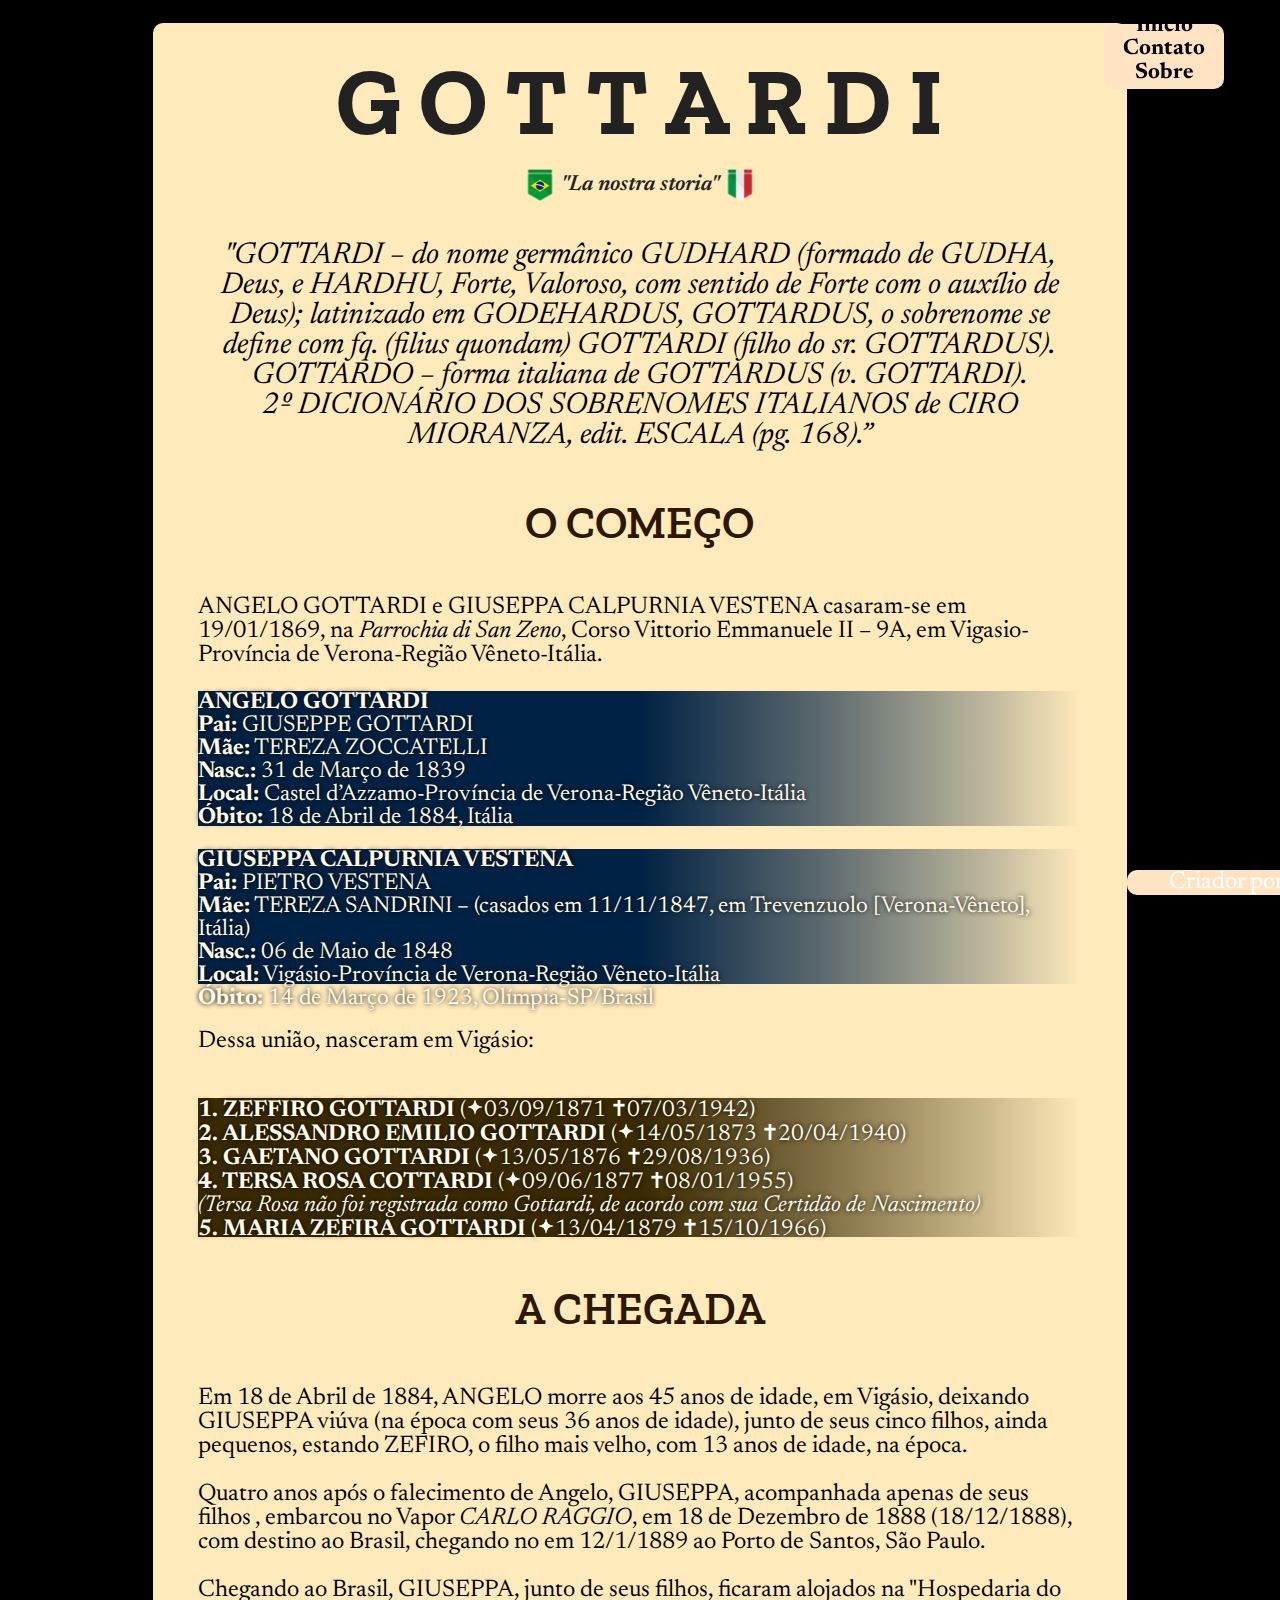
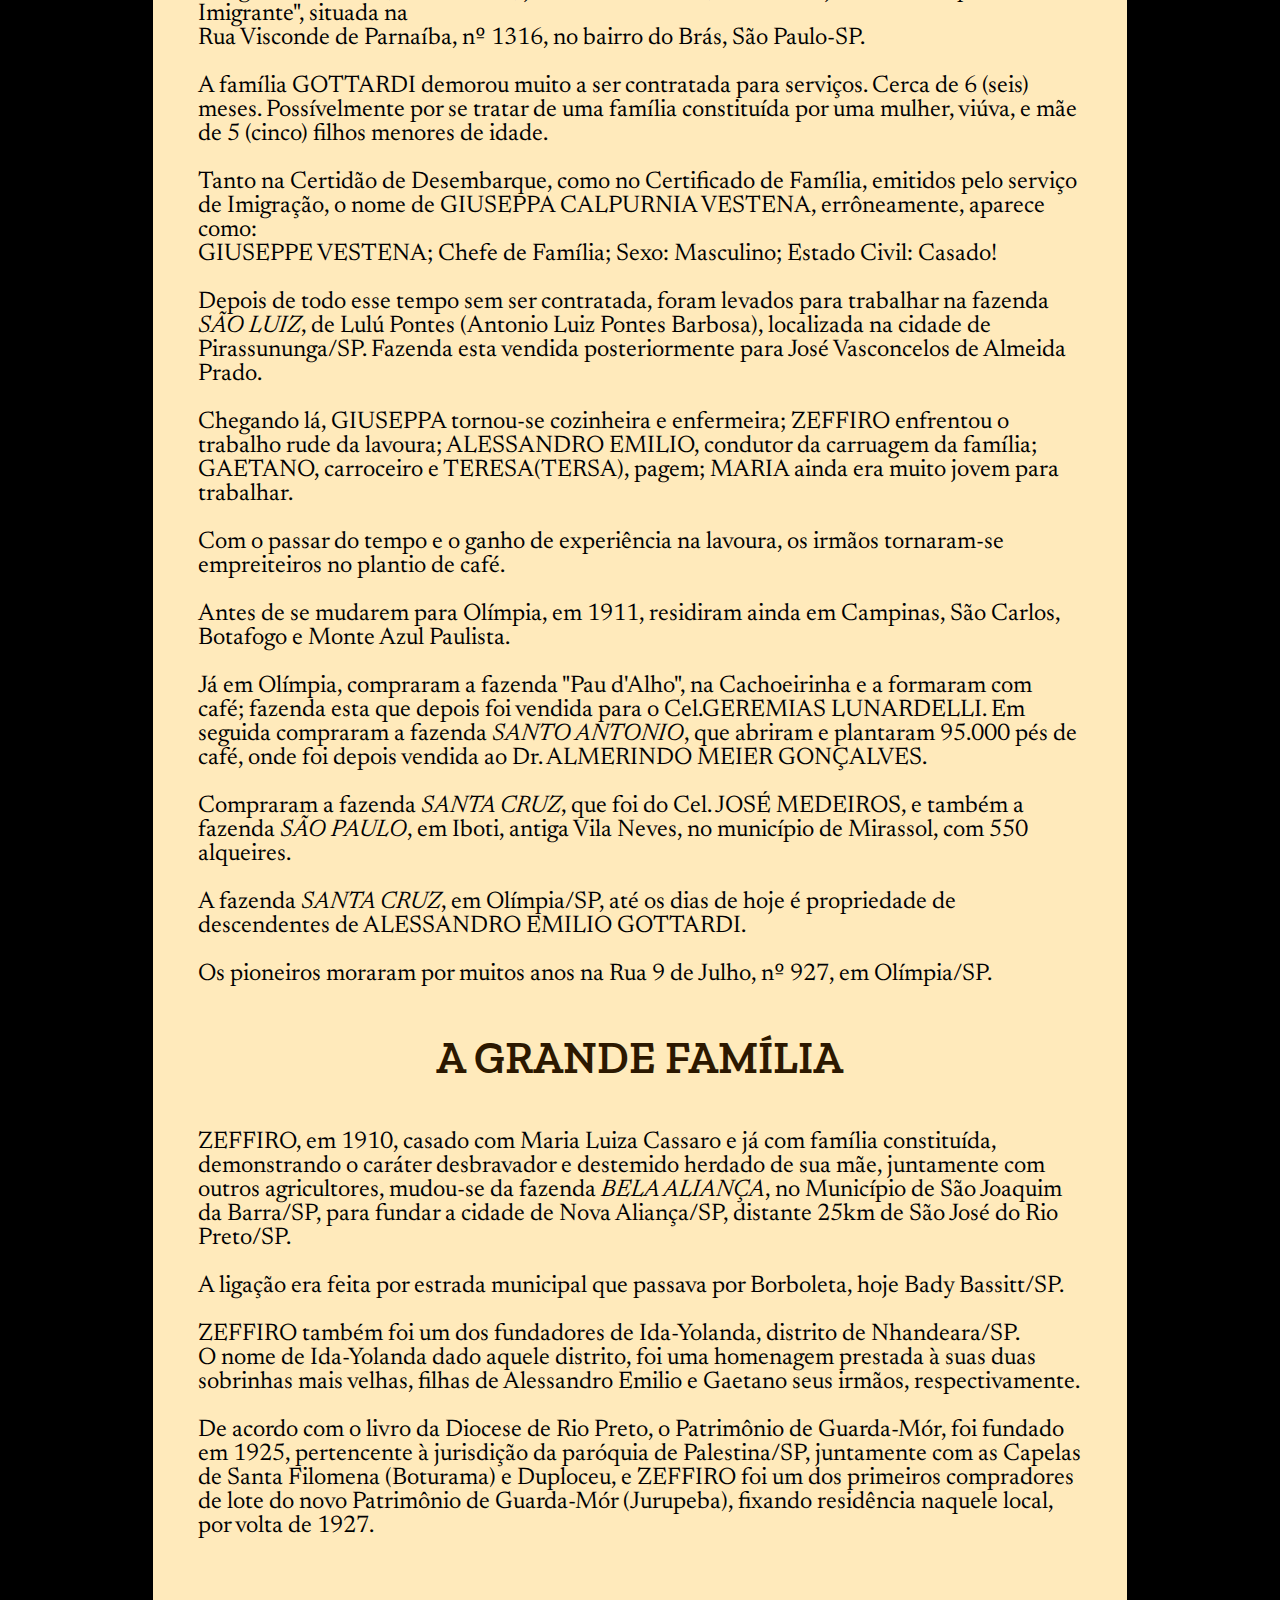
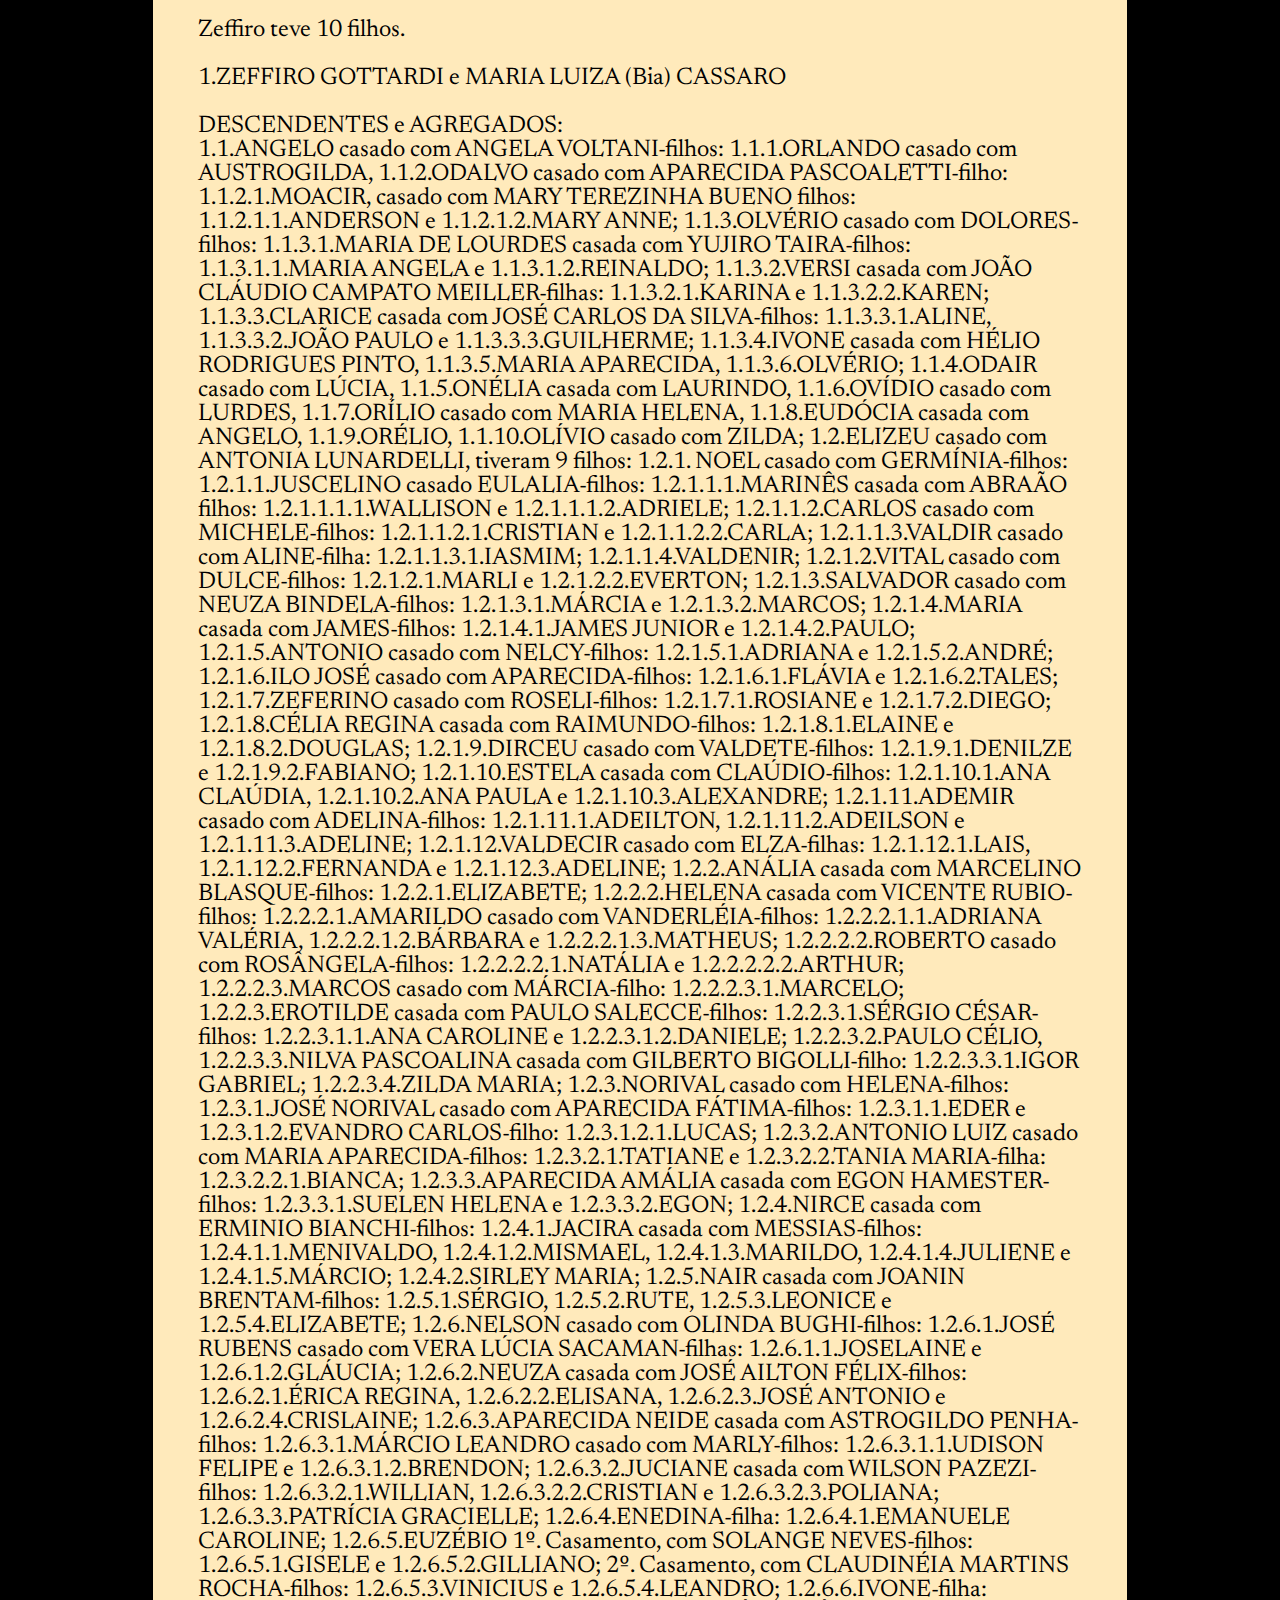
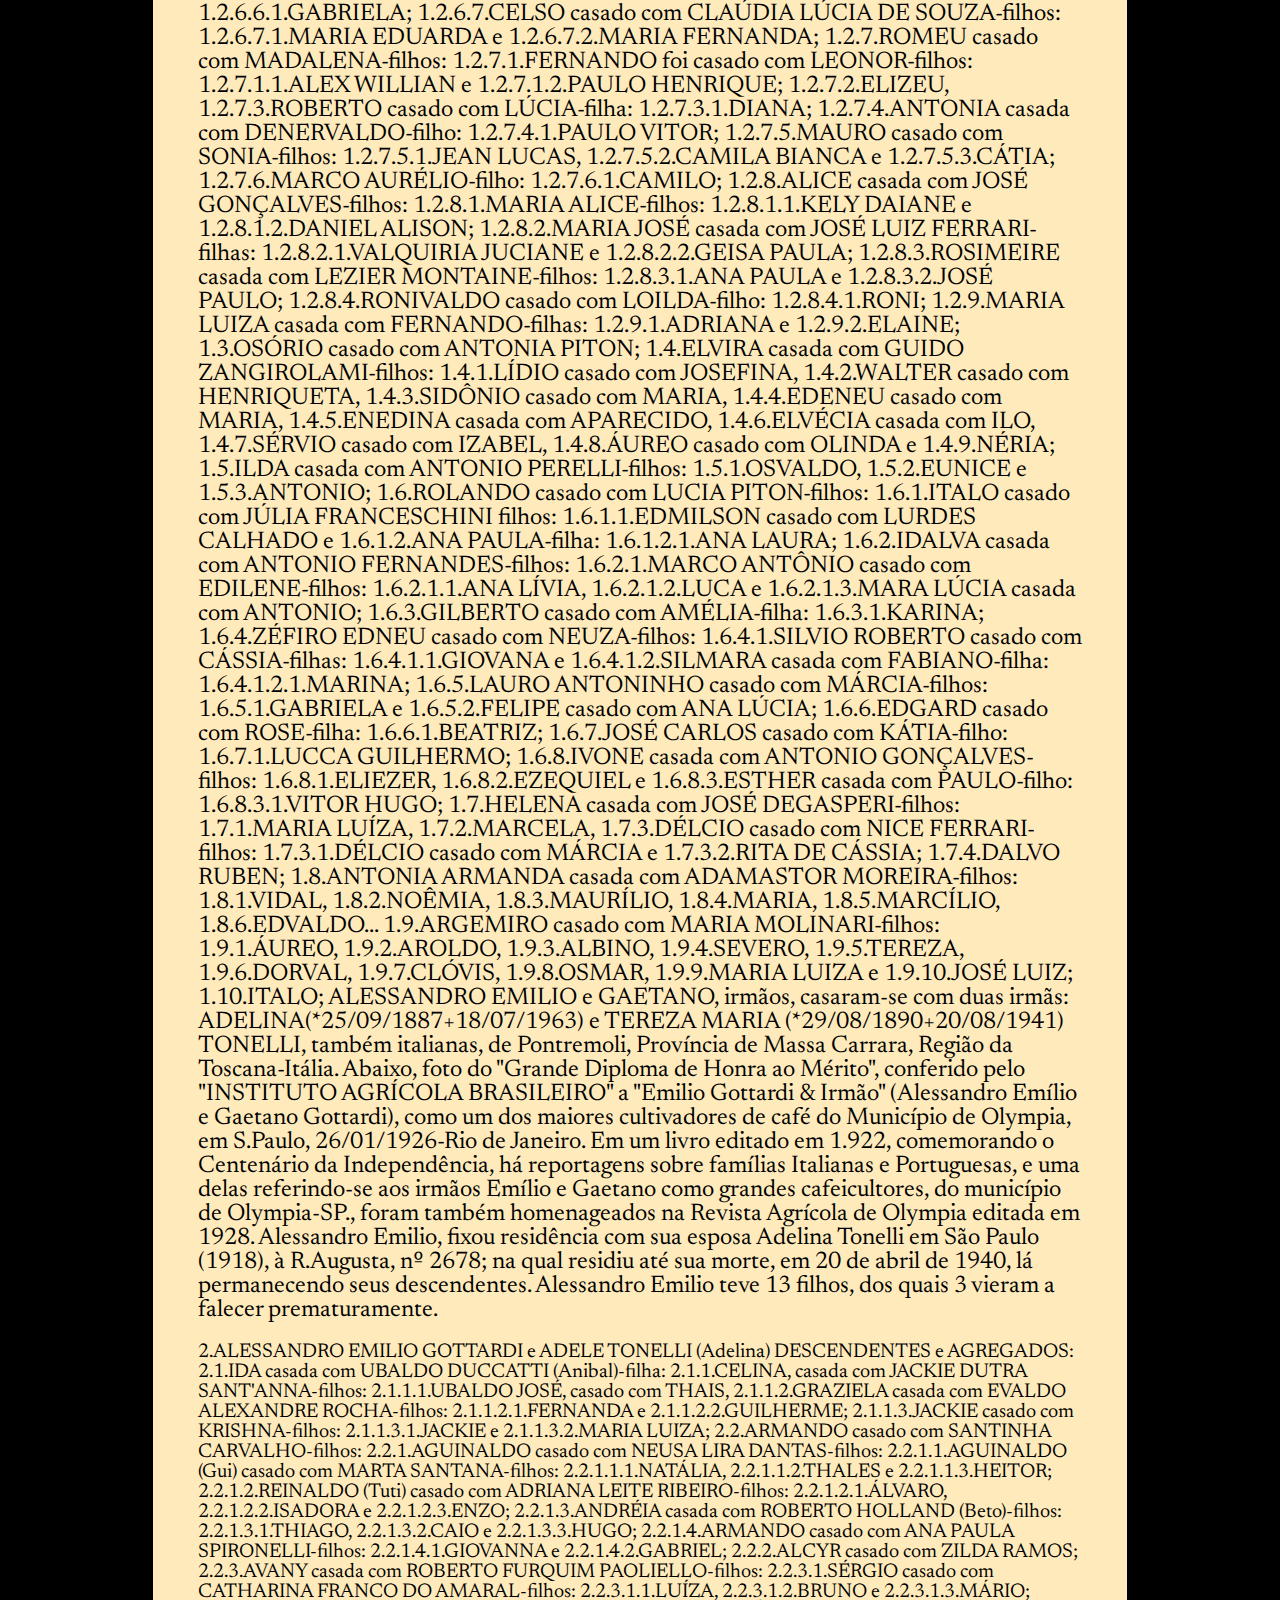
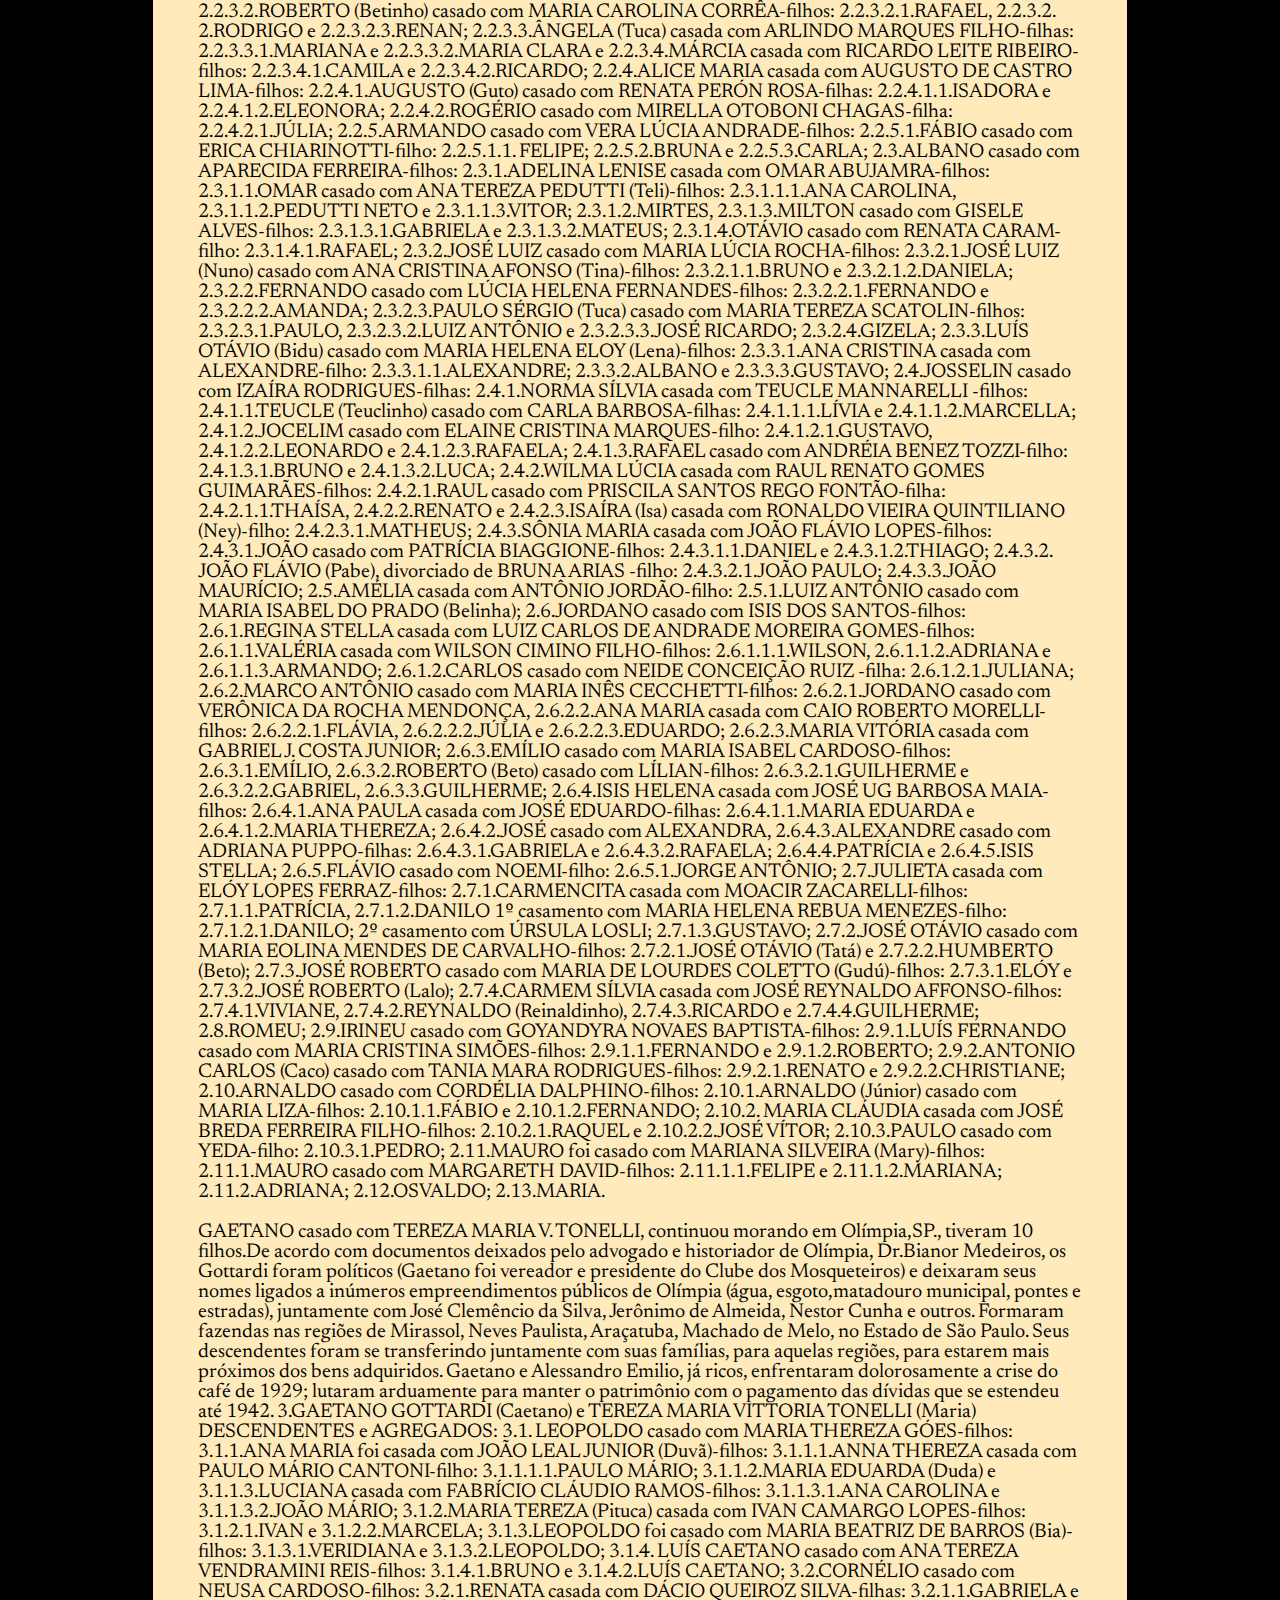
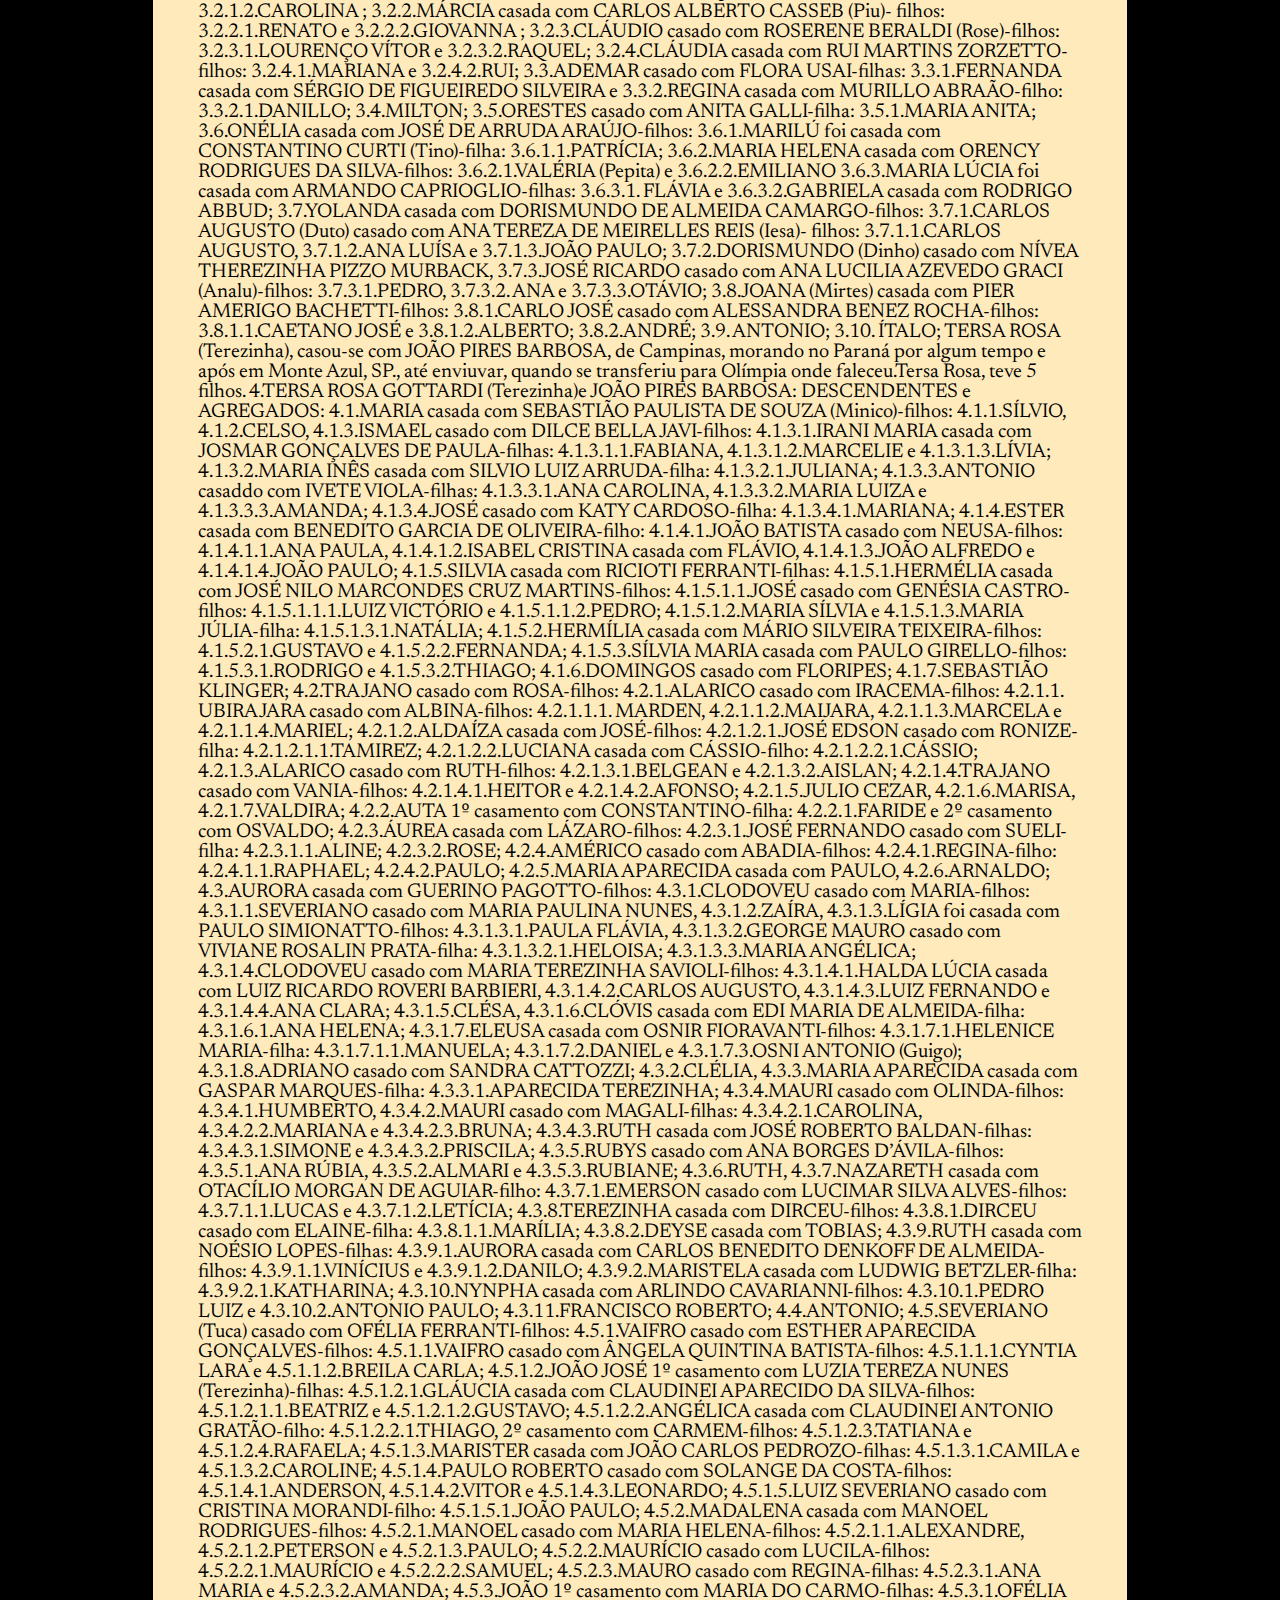
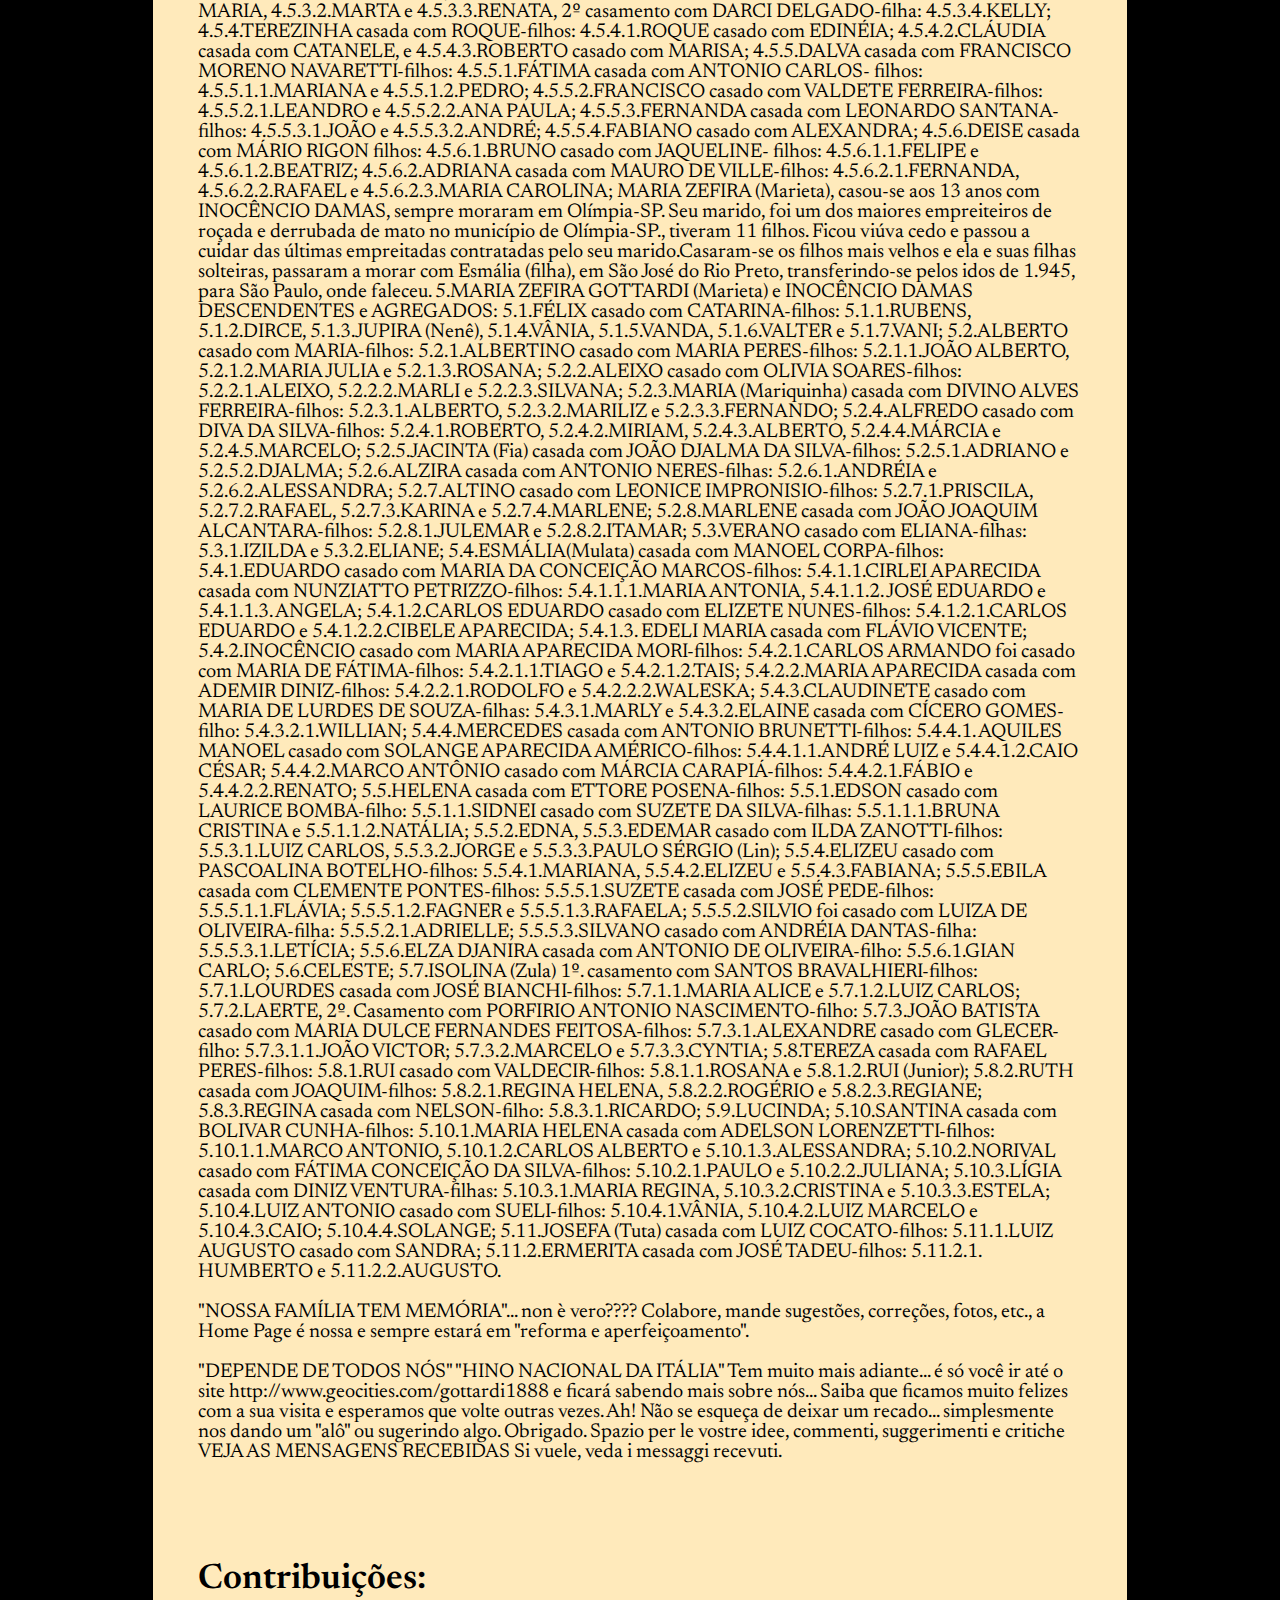
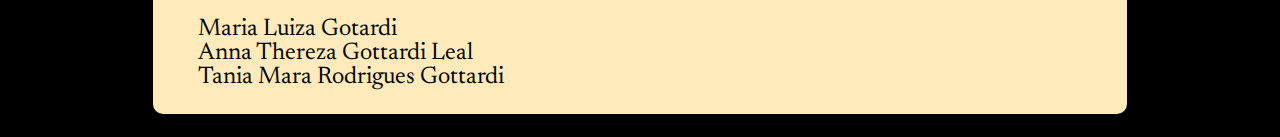
==== index.html @ 86fc63ca "Add files via upload" ====
<!DOCTYPE html>
<html lang="en">

<head>
    <meta charset="UTF-8">
    <meta name="viewport" content="width=device-width, initial-scale=1.0">
    <meta name="description"
        content="Família Gottardi. Este site conta a historia de uma família de imigrantes italianos, que vieram para o Brasil em 1888 em busca de novas realizações">
    <meta name="keywords"
        content="genealogy, family, imigrants, dictionary, italian, verona, castel d'azzano, vigasio, gottardi, gothardi, gotardi, gothard, gottard, gotard, gottardo, gotardo, genealogia, familia, itália, italiano, dicionário, imigrantes, imigrante">
    <link rel="icon" type="image/x-icon" href="./IMG/favicon_italy.png">
    <link rel="preconnect" href="https://fonts.googleapis.com">
    <link rel="preconnect" href="https://fonts.gstatic.com" crossorigin>
    <link rel="stylesheet"
        href="https://fonts.googleapis.com/css2?family=Zilla+Slab:ital,wght@0,300;0,400;0,600;0,700;1,400;1,600;1,700&display=swap">
    <link rel="stylesheet"
        href="https://fonts.googleapis.com/css2?family=Newsreader:ital,opsz,wght@0,6..72,200;0,6..72,300;0,6..72,400;0,6..72,500;0,6..72,600;0,6..72,700;1,6..72,200;1,6..72,300;1,6..72,400;1,6..72,500;1,6..72,600;1,6..72,700&display=swap">
    <link rel="stylesheet" href="./CSS/style.css">
    <title>Família Gottardi</title>
</head>

<body class="bg">
    
    <div class="containerPanel">
        <div class="menuContainer">
            <div class="menu">
                <h2>Início</h2>
                <h2>Contato</h2>
                <h2>Sobre</h2>
            </div>
        </div>
        <div class="mainPanel">
            <header>
                <div class="gottardiTitle">
                    <div>
                        <h1>G O T T A R D I</h1>
                    </div>
                    <div class="containerSubtitle">
                        <img class="brazilFlag" src="./IMG/brazil.png" title="Brasil" alt="Bandeira do Brasil">
                        <h2><i>"La nostra storia"</i></h2><img class="italyFlag" src="./IMG/italy.png" title="Itália"
                            alt="Bandeira da Itália">
                    </div>
                </div>
            </header>
            <div class="dictionaryText">
                <p>
                    <i>"GOTTARDI – do nome germânico GUDHARD (formado de GUDHA, Deus, e HARDHU, Forte,
                        Valoroso, com sentido de Forte com o auxílio de Deus); latinizado em GODEHARDUS,
                        GOTTARDUS, o sobrenome se define com fq. (filius quondam) GOTTARDI (filho do sr.
                        GOTTARDUS).
                        GOTTARDO – forma italiana de GOTTARDUS (v. GOTTARDI).<br>
                        2º DICIONÁRIO DOS SOBRENOMES ITALIANOS de CIRO MIORANZA, edit. ESCALA (pg. 168).”</i>
                </p>
            </div>
            <div class="mainText">
                <p class="chapter01">
                    O COMEÇO
                </p>
                <p class="p00">
                    ANGELO GOTTARDI e GIUSEPPA CALPURNIA VESTENA casaram-se em 19/01/1869, na <i>Parrochia di San
                        Zeno</i>, Corso Vittorio Emmanuele II – 9A, em Vigasio-Província de Verona-Região Vêneto-Itália.
                </p>
                <p class="p01">
                    <b>ANGELO GOTTARDI</b><br>
                    <b>Pai:</b> GIUSEPPE GOTTARDI<br>
                    <b>Mãe:</b> TEREZA ZOCCATELLI<br>
                    <b>Nasc.:</b> 31 de Março de 1839<br>
                    <b>Local:</b> Castel d’Azzamo-Província de Verona-Região Vêneto-Itália<br>
                    <b>Óbito:</b> 18 de Abril de 1884, Itália<br>
                </p>
                <p class="p02">
                    <b>GIUSEPPA CALPURNIA VESTENA</b><br>
                    <b>Pai:</b> PIETRO VESTENA<br>
                    <b>Mãe:</b> TEREZA SANDRINI – (casados em 11/11/1847, em Trevenzuolo [Verona-Vêneto], Itália)<br>
                    <b>Nasc.:</b> 06 de Maio de 1848<br>
                    <b>Local:</b> Vigásio-Província de Verona-Região Vêneto-Itália<br>
                    <b>Óbito:</b> 14 de Março de 1923, Olímpia-SP/Brasil<br></h2>
                </p>
                <p class="p03">
                    Dessa união, nasceram em Vigásio:
                </p>
                <p class="p04">
                    <b>1. ZEFFIRO GOTTARDI</b> (<img class="birthStar" src="./IMG/birth_star1.png">03/09/1871 <img
                        class="deathCross" src="./IMG/death_cross.png">07/03/1942)<br>
                    <b>2. ALESSANDRO EMILIO GOTTARDI</b> (<img class="birthStar" src="./IMG/birth_star1.png">14/05/1873
                    <img class="deathCross" src="./IMG/death_cross.png">20/04/1940)<br>
                    <b>3. GAETANO GOTTARDI</b> (<img class="birthStar" src="./IMG/birth_star1.png">13/05/1876 <img
                        class="deathCross" src="./IMG/death_cross.png">29/08/1936)<br>
                    <b>4. TERSA ROSA COTTARDI </b> (<img class="birthStar" src="./IMG/birth_star1.png">09/06/1877 <img
                        class="deathCross" src="./IMG/death_cross.png">08/01/1955) <i><br>(Tersa Rosa não foi registrada
                        como Gottardi, de
                        acordo com sua Certidão de Nascimento)</i><br>
                    <b>5. MARIA ZEFIRA GOTTARDI</b> (<img class="birthStar" src="./IMG/birth_star1.png">13/04/1879 <img
                        class="deathCross" src="./IMG/death_cross.png">15/10/1966)<br>
                </p>
                <p class="chapter02">
                    A CHEGADA
                </p>
                <p class="p05">
                    Em 18 de Abril de 1884, ANGELO morre aos 45 anos de idade, em Vigásio, deixando GIUSEPPA viúva (na
                    época com seus 36 anos de idade), junto de seus cinco filhos, ainda pequenos, estando ZEFIRO, o
                    filho mais velho, com 13 anos de idade, na época.
                    <br>
                    <br>
                    Quatro anos após o falecimento de Angelo, GIUSEPPA, acompanhada apenas de seus filhos
                    , embarcou no Vapor <i>CARLO RAGGIO</i>, em 18 de Dezembro de 1888 (18/12/1888), com destino ao
                    Brasil, chegando no em 12/1/1889 ao Porto de Santos, São Paulo.
                    <br>
                    <br>

                    Chegando ao Brasil, GIUSEPPA, junto de seus filhos, ficaram alojados na "Hospedaria do Imigrante",
                    situada na<BR> Rua Visconde de Parnaíba, nº 1316, no bairro do Brás, São Paulo-SP.
                    <br>
                    <br>
                    A família GOTTARDI demorou muito a ser contratada para serviços. Cerca de 6 (seis) meses.
                    Possívelmente por se tratar de uma família constituída por uma mulher, viúva, e mãe de 5 (cinco)
                    filhos menores de idade.
                    <br>
                    <br>
                    Tanto na Certidão de Desembarque, como no Certificado de Família, emitidos pelo serviço de
                    Imigração, o nome de GIUSEPPA CALPURNIA VESTENA, errôneamente, aparece como:<br>
                    GIUSEPPE VESTENA; Chefe de Família; Sexo: Masculino; Estado Civil: Casado!
                    <br>
                    <br>
                    Depois de todo esse tempo sem ser contratada, foram levados para trabalhar na fazenda <i>SÃO
                        LUIZ</i>, de Lulú Pontes (Antonio Luiz Pontes Barbosa), localizada na cidade de Pirassununga/SP.
                    Fazenda esta vendida posteriormente para José Vasconcelos de Almeida Prado.
                    <br>
                    <br>
                    Chegando lá, GIUSEPPA tornou-se cozinheira e enfermeira; ZEFFIRO enfrentou o trabalho rude da
                    lavoura; ALESSANDRO EMILIO, condutor da carruagem da família; GAETANO, carroceiro e TERESA(TERSA),
                    pagem; MARIA ainda era muito jovem para trabalhar.
                    <br>
                    <br>
                    Com o passar do tempo e o ganho de experiência na lavoura, os irmãos tornaram-se empreiteiros no
                    plantio de café.
                    <br>
                    <br>
                    Antes de se mudarem para Olímpia, em 1911, residiram ainda em Campinas, São Carlos, Botafogo e Monte
                    Azul Paulista.
                    <br>
                    <br>
                    Já em Olímpia, compraram a fazenda "Pau d'Alho", na Cachoeirinha e a formaram com café; fazenda esta
                    que depois foi vendida para o Cel.GEREMIAS LUNARDELLI. Em seguida compraram a fazenda <i>SANTO
                        ANTONIO</i>, que abriram e plantaram 95.000 pés de café, onde foi depois vendida ao Dr.
                    ALMERINDO MEIER GONÇALVES.
                    <br>
                    <br>
                    Compraram a fazenda <i>SANTA CRUZ</i>, que foi do Cel. JOSÉ MEDEIROS, e também a fazenda <i>SÃO
                        PAULO</i>, em Iboti, antiga Vila Neves, no município de Mirassol, com 550 alqueires.
                    <br>
                    <br>
                    A fazenda <i>SANTA CRUZ</i>, em Olímpia/SP, até os dias de hoje é propriedade de descendentes de
                    ALESSANDRO EMILIO GOTTARDI.
                    <br>
                    <br>
                    Os pioneiros moraram por muitos anos na Rua 9 de Julho, nº 927, em Olímpia/SP.
                </p>
                <p class="chapter03">
                    A GRANDE FAMÍLIA
                </p>
                <p class="p06">
                    ZEFFIRO, em 1910, casado com Maria Luiza Cassaro e já com família constituída, demonstrando o
                    caráter desbravador e destemido herdado de sua mãe, juntamente com outros agricultores, mudou-se da
                    fazenda <i>BELA ALIANÇA</i>, no Município de São Joaquim da Barra/SP, para fundar a cidade de Nova
                    Aliança/SP, distante 25km de São José do Rio Preto/SP.
                    <br>
                    <br>
                    A ligação era feita por estrada municipal que passava por Borboleta, hoje Bady Bassitt/SP.
                    <br>
                    <br>
                    ZEFFIRO também foi um dos fundadores de Ida-Yolanda, distrito de Nhandeara/SP.
                    <br>
                    O nome de Ida-Yolanda dado aquele distrito, foi uma homenagem prestada à suas duas sobrinhas mais
                    velhas, filhas de Alessandro Emilio e Gaetano seus irmãos, respectivamente.
                    <br>
                    <br>
                    De acordo com o livro da Diocese de Rio Preto, o Patrimônio de Guarda-Mór, foi fundado em 1925,
                    pertencente à jurisdição da paróquia de Palestina/SP, juntamente com as Capelas de Santa Filomena
                    (Boturama) e Duploceu, e ZEFFIRO foi um dos primeiros compradores de lote do novo Patrimônio de
                    Guarda-Mór (Jurupeba), fixando residência naquele local, por volta de 1927.
                </p>
                <p class="p07">
                    Zeffiro teve 10 filhos.
                    <br>
                    <br>
                    1.ZEFFIRO GOTTARDI e MARIA LUIZA (Bia) CASSARO
                    <br>
                    <br>
                    DESCENDENTES e AGREGADOS:<br>
                    1.1.ANGELO casado com ANGELA VOLTANI-filhos: 1.1.1.ORLANDO casado com AUSTROGILDA, 1.1.2.ODALVO
                    casado
                    com APARECIDA PASCOALETTI-filho: 1.1.2.1.MOACIR, casado com MARY TEREZINHA BUENO filhos:
                    1.1.2.1.1.ANDERSON e 1.1.2.1.2.MARY ANNE; 1.1.3.OLVÉRIO casado com DOLORES-filhos: 1.1.3.1.MARIA DE
                    LOURDES casada com YUJIRO TAIRA-filhos: 1.1.3.1.1.MARIA ANGELA e 1.1.3.1.2.REINALDO; 1.1.3.2.VERSI
                    casada com JOÃO CLÁUDIO CAMPATO MEILLER-filhas: 1.1.3.2.1.KARINA e 1.1.3.2.2.KAREN; 1.1.3.3.CLARICE
                    casada com JOSÉ CARLOS DA SILVA-filhos: 1.1.3.3.1.ALINE, 1.1.3.3.2.JOÃO PAULO e 1.1.3.3.3.GUILHERME;
                    1.1.3.4.IVONE casada com HÉLIO RODRIGUES PINTO, 1.1.3.5.MARIA APARECIDA, 1.1.3.6.OLVÉRIO;
                    1.1.4.ODAIR
                    casado com LÚCIA, 1.1.5.ONÉLIA casada com LAURINDO, 1.1.6.OVÍDIO casado com LURDES, 1.1.7.ORÍLIO
                    casado
                    com MARIA HELENA, 1.1.8.EUDÓCIA casada com ANGELO, 1.1.9.ORÉLIO, 1.1.10.OLÍVIO casado com ZILDA;
                    1.2.ELIZEU casado com ANTONIA LUNARDELLI, tiveram 9 filhos: 1.2.1. NOEL casado com GERMÍNIA-filhos:
                    1.2.1.1.JUSCELINO casado EULALIA-filhos: 1.2.1.1.1.MARINÊS casada com ABRAÃO filhos:
                    1.2.1.1.1.1.WALLISON e 1.2.1.1.1.2.ADRIELE; 1.2.1.1.2.CARLOS casado com MICHELE-filhos:
                    1.2.1.1.2.1.CRISTIAN e 1.2.1.1.2.2.CARLA; 1.2.1.1.3.VALDIR casado com ALINE-filha:
                    1.2.1.1.3.1.IASMIM;
                    1.2.1.1.4.VALDENIR; 1.2.1.2.VITAL casado com DULCE-filhos: 1.2.1.2.1.MARLI e 1.2.1.2.2.EVERTON;
                    1.2.1.3.SALVADOR casado com NEUZA BINDELA-filhos: 1.2.1.3.1.MÁRCIA e 1.2.1.3.2.MARCOS; 1.2.1.4.MARIA
                    casada com JAMES-filhos: 1.2.1.4.1.JAMES JUNIOR e 1.2.1.4.2.PAULO; 1.2.1.5.ANTONIO casado com
                    NELCY-filhos: 1.2.1.5.1.ADRIANA e 1.2.1.5.2.ANDRÉ; 1.2.1.6.ILO JOSÉ casado com APARECIDA-filhos:
                    1.2.1.6.1.FLÁVIA e 1.2.1.6.2.TALES; 1.2.1.7.ZEFERINO casado com ROSELI-filhos: 1.2.1.7.1.ROSIANE e
                    1.2.1.7.2.DIEGO; 1.2.1.8.CÉLIA REGINA casada com RAIMUNDO-filhos: 1.2.1.8.1.ELAINE e
                    1.2.1.8.2.DOUGLAS;
                    1.2.1.9.DIRCEU casado com VALDETE-filhos: 1.2.1.9.1.DENILZE e 1.2.1.9.2.FABIANO; 1.2.1.10.ESTELA
                    casada
                    com CLAÚDIO-filhos: 1.2.1.10.1.ANA CLAÚDIA, 1.2.1.10.2.ANA PAULA e 1.2.1.10.3.ALEXANDRE;
                    1.2.1.11.ADEMIR
                    casado com ADELINA-filhos: 1.2.1.11.1.ADEILTON, 1.2.1.11.2.ADEILSON e 1.2.1.11.3.ADELINE;
                    1.2.1.12.VALDECIR casado com ELZA-filhas: 1.2.1.12.1.LAIS, 1.2.1.12.2.FERNANDA e 1.2.1.12.3.ADELINE;
                    1.2.2.ANÁLIA casada com MARCELINO BLASQUE-filhos: 1.2.2.1.ELIZABETE; 1.2.2.2.HELENA casada com
                    VICENTE
                    RUBIO-filhos: 1.2.2.2.1.AMARILDO casado com VANDERLÉIA-filhos: 1.2.2.2.1.1.ADRIANA VALÉRIA,
                    1.2.2.2.1.2.BÁRBARA e 1.2.2.2.1.3.MATHEUS; 1.2.2.2.2.ROBERTO casado com ROSÂNGELA-filhos:
                    1.2.2.2.2.1.NATÁLIA e 1.2.2.2.2.2.ARTHUR; 1.2.2.2.3.MARCOS casado com MÁRCIA-filho:
                    1.2.2.2.3.1.MARCELO;
                    1.2.2.3.EROTILDE casada com PAULO SALECCE-filhos: 1.2.2.3.1.SÉRGIO CÉSAR-filhos: 1.2.2.3.1.1.ANA
                    CAROLINE e 1.2.2.3.1.2.DANIELE; 1.2.2.3.2.PAULO CÉLIO, 1.2.2.3.3.NILVA PASCOALINA casada com
                    GILBERTO
                    BIGOLLI-filho: 1.2.2.3.3.1.IGOR GABRIEL; 1.2.2.3.4.ZILDA MARIA; 1.2.3.NORIVAL casado com
                    HELENA-filhos:
                    1.2.3.1.JOSÉ NORIVAL casado com APARECIDA FÁTIMA-filhos: 1.2.3.1.1.EDER e 1.2.3.1.2.EVANDRO
                    CARLOS-filho: 1.2.3.1.2.1.LUCAS; 1.2.3.2.ANTONIO LUIZ casado com MARIA APARECIDA-filhos:
                    1.2.3.2.1.TATIANE e 1.2.3.2.2.TANIA MARIA-filha: 1.2.3.2.2.1.BIANCA; 1.2.3.3.APARECIDA AMÁLIA casada
                    com
                    EGON HAMESTER-filhos: 1.2.3.3.1.SUELEN HELENA e 1.2.3.3.2.EGON; 1.2.4.NIRCE casada com ERMINIO
                    BIANCHI-filhos: 1.2.4.1.JACIRA casada com MESSIAS-filhos: 1.2.4.1.1.MENIVALDO, 1.2.4.1.2.MISMAEL,
                    1.2.4.1.3.MARILDO, 1.2.4.1.4.JULIENE e 1.2.4.1.5.MÁRCIO; 1.2.4.2.SIRLEY MARIA; 1.2.5.NAIR casada com
                    JOANIN BRENTAM-filhos: 1.2.5.1.SÉRGIO, 1.2.5.2.RUTE, 1.2.5.3.LEONICE e 1.2.5.4.ELIZABETE;
                    1.2.6.NELSON
                    casado com OLINDA BUGHI-filhos: 1.2.6.1.JOSÉ RUBENS casado com VERA LÚCIA SACAMAN-filhas:
                    1.2.6.1.1.JOSELAINE e 1.2.6.1.2.GLÁUCIA; 1.2.6.2.NEUZA casada com JOSÉ AILTON FÉLIX-filhos:
                    1.2.6.2.1.ÉRICA REGINA, 1.2.6.2.2.ELISANA, 1.2.6.2.3.JOSÉ ANTONIO e 1.2.6.2.4.CRISLAINE;
                    1.2.6.3.APARECIDA NEIDE casada com ASTROGILDO PENHA-filhos: 1.2.6.3.1.MÁRCIO LEANDRO casado com
                    MARLY-filhos: 1.2.6.3.1.1.UDISON FELIPE e 1.2.6.3.1.2.BRENDON; 1.2.6.3.2.JUCIANE casada com WILSON
                    PAZEZI-filhos: 1.2.6.3.2.1.WILLIAN, 1.2.6.3.2.2.CRISTIAN e 1.2.6.3.2.3.POLIANA; 1.2.6.3.3.PATRÍCIA
                    GRACIELLE; 1.2.6.4.ENEDINA-filha: 1.2.6.4.1.EMANUELE CAROLINE; 1.2.6.5.EUZÉBIO 1º. Casamento, com
                    SOLANGE NEVES-filhos: 1.2.6.5.1.GISELE e 1.2.6.5.2.GILLIANO; 2º. Casamento, com CLAUDINÉIA MARTINS
                    ROCHA-filhos: 1.2.6.5.3.VINICIUS e 1.2.6.5.4.LEANDRO; 1.2.6.6.IVONE-filha: 1.2.6.6.1.GABRIELA;
                    1.2.6.7.CELSO casado com CLAÚDIA LÚCIA DE SOUZA-filhos: 1.2.6.7.1.MARIA EDUARDA e 1.2.6.7.2.MARIA
                    FERNANDA; 1.2.7.ROMEU casado com MADALENA-filhos: 1.2.7.1.FERNANDO foi casado com LEONOR-filhos:
                    1.2.7.1.1.ALEX WILLIAN e 1.2.7.1.2.PAULO HENRIQUE; 1.2.7.2.ELIZEU, 1.2.7.3.ROBERTO casado com
                    LÚCIA-filha: 1.2.7.3.1.DIANA; 1.2.7.4.ANTONIA casada com DENERVALDO-filho: 1.2.7.4.1.PAULO VITOR;
                    1.2.7.5.MAURO casado com SONIA-filhos: 1.2.7.5.1.JEAN LUCAS, 1.2.7.5.2.CAMILA BIANCA e
                    1.2.7.5.3.CÁTIA;
                    1.2.7.6.MARCO AURÉLIO-filho: 1.2.7.6.1.CAMILO; 1.2.8.ALICE casada com JOSÉ GONÇALVES-filhos:
                    1.2.8.1.MARIA ALICE-filhos: 1.2.8.1.1.KELY DAIANE e 1.2.8.1.2.DANIEL ALISON; 1.2.8.2.MARIA JOSÉ
                    casada
                    com JOSÉ LUIZ FERRARI-filhas: 1.2.8.2.1.VALQUIRIA JUCIANE e 1.2.8.2.2.GEISA PAULA; 1.2.8.3.ROSIMEIRE
                    casada com LEZIER MONTAINE-filhos: 1.2.8.3.1.ANA PAULA e 1.2.8.3.2.JOSÉ PAULO; 1.2.8.4.RONIVALDO
                    casado
                    com LOILDA-filho: 1.2.8.4.1.RONI; 1.2.9.MARIA LUIZA casada com FERNANDO-filhas: 1.2.9.1.ADRIANA e
                    1.2.9.2.ELAINE;
                    1.3.OSÓRIO casado com ANTONIA PITON;
                    1.4.ELVIRA casada com GUIDO ZANGIROLAMI-filhos: 1.4.1.LÍDIO casado com JOSEFINA, 1.4.2.WALTER casado
                    com
                    HENRIQUETA, 1.4.3.SIDÔNIO casado com MARIA, 1.4.4.EDENEU casado com MARIA, 1.4.5.ENEDINA casada com
                    APARECIDO, 1.4.6.ELVÉCIA casada com ILO, 1.4.7.SÉRVIO casado com IZABEL, 1.4.8.ÁUREO casado com
                    OLINDA e
                    1.4.9.NÉRIA;
                    1.5.ILDA casada com ANTONIO PERELLI-filhos: 1.5.1.OSVALDO, 1.5.2.EUNICE e 1.5.3.ANTONIO;
                    1.6.ROLANDO casado com LUCIA PITON-filhos: 1.6.1.ITALO casado com JÚLIA FRANCESCHINI filhos:
                    1.6.1.1.EDMILSON casado com LURDES CALHADO e 1.6.1.2.ANA PAULA-filha: 1.6.1.2.1.ANA LAURA;
                    1.6.2.IDALVA
                    casada com ANTONIO FERNANDES-filhos: 1.6.2.1.MARCO ANTÔNIO casado com EDILENE-filhos: 1.6.2.1.1.ANA
                    LÍVIA, 1.6.2.1.2.LUCA e 1.6.2.1.3.MARA LÚCIA casada com ANTONIO; 1.6.3.GILBERTO casado com
                    AMÉLIA-filha:
                    1.6.3.1.KARINA; 1.6.4.ZÉFIRO EDNEU casado com NEUZA-filhos: 1.6.4.1.SILVIO ROBERTO casado com
                    CÁSSIA-filhas: 1.6.4.1.1.GIOVANA e 1.6.4.1.2.SILMARA casada com FABIANO-filha: 1.6.4.1.2.1.MARINA;
                    1.6.5.LAURO ANTONINHO casado com MÁRCIA-filhos: 1.6.5.1.GABRIELA e 1.6.5.2.FELIPE casado com ANA
                    LÚCIA;
                    1.6.6.EDGARD casado com ROSE-filha: 1.6.6.1.BEATRIZ; 1.6.7.JOSÉ CARLOS casado com KÁTIA-filho:
                    1.6.7.1.LUCCA GUILHERMO; 1.6.8.IVONE casada com ANTONIO GONÇALVES-filhos: 1.6.8.1.ELIEZER,
                    1.6.8.2.EZEQUIEL e 1.6.8.3.ESTHER casada com PAULO-filho: 1.6.8.3.1.VITOR HUGO;
                    1.7.HELENA casada com JOSÉ DEGASPERI-filhos: 1.7.1.MARIA LUÍZA, 1.7.2.MARCELA, 1.7.3.DÉLCIO casado
                    com
                    NICE FERRARI-filhos: 1.7.3.1.DÉLCIO casado com MÁRCIA e 1.7.3.2.RITA DE CÁSSIA; 1.7.4.DALVO RUBEN;
                    1.8.ANTONIA ARMANDA casada com ADAMASTOR MOREIRA-filhos: 1.8.1.VIDAL, 1.8.2.NOÊMIA, 1.8.3.MAURÍLIO,
                    1.8.4.MARIA, 1.8.5.MARCÍLIO, 1.8.6.EDVALDO...
                    1.9.ARGEMIRO casado com MARIA MOLINARI-filhos: 1.9.1.ÁUREO, 1.9.2.AROLDO, 1.9.3.ALBINO,
                    1.9.4.SEVERO,
                    1.9.5.TEREZA, 1.9.6.DORVAL, 1.9.7.CLÓVIS, 1.9.8.OSMAR, 1.9.9.MARIA LUIZA e 1.9.10.JOSÉ LUIZ;
                    1.10.ITALO;
                    ALESSANDRO EMILIO e GAETANO, irmãos, casaram-se com duas irmãs: ADELINA(*25/09/1887+18/07/1963) e
                    TEREZA
                    MARIA (*29/08/1890+20/08/1941) TONELLI, também italianas, de Pontremoli, Província de Massa Carrara,
                    Região da Toscana-Itália.
                    Abaixo, foto do "Grande Diploma de Honra ao Mérito", conferido pelo "INSTITUTO AGRÍCOLA BRASILEIRO"
                    a
                    "Emilio Gottardi & Irmão" (Alessandro Emílio e Gaetano Gottardi), como um dos maiores cultivadores
                    de
                    café do Município de Olympia, em S.Paulo, 26/01/1926-Rio de Janeiro.
                    Em um livro editado em 1.922, comemorando o Centenário da Independência, há reportagens sobre
                    famílias
                    Italianas e Portuguesas, e uma delas referindo-se aos irmãos Emílio e Gaetano como grandes
                    cafeicultores, do município de Olympia-SP., foram também homenageados na Revista Agrícola de Olympia
                    editada em 1928. Alessandro Emilio, fixou residência com sua esposa Adelina Tonelli em São Paulo
                    (1918),
                    à R.Augusta, nº 2678; na qual residiu até sua morte, em 20 de abril de 1940, lá permanecendo seus
                    descendentes. Alessandro Emilio teve 13 filhos, dos quais 3 vieram a falecer prematuramente.
                </p>
                <p>
                    2.ALESSANDRO EMILIO GOTTARDI e ADELE TONELLI (Adelina)

                    DESCENDENTES e AGREGADOS:
                    2.1.IDA casada com UBALDO DUCCATTI (Anibal)-filha: 2.1.1.CELINA, casada com JACKIE DUTRA
                    SANT'ANNA-filhos: 2.1.1.1.UBALDO JOSÉ, casado com THAIS, 2.1.1.2.GRAZIELA casada com EVALDO
                    ALEXANDRE
                    ROCHA-filhos: 2.1.1.2.1.FERNANDA e 2.1.1.2.2.GUILHERME; 2.1.1.3.JACKIE casado com KRISHNA-filhos:
                    2.1.1.3.1.JACKIE e 2.1.1.3.2.MARIA LUIZA;
                    2.2.ARMANDO casado com SANTINHA CARVALHO-filhos: 2.2.1.AGUINALDO casado com NEUSA LIRA
                    DANTAS-filhos:
                    2.2.1.1.AGUINALDO (Gui) casado com MARTA SANTANA-filhos: 2.2.1.1.1.NATÁLIA, 2.2.1.1.2.THALES e
                    2.2.1.1.3.HEITOR; 2.2.1.2.REINALDO (Tuti) casado com ADRIANA LEITE RIBEIRO-filhos: 2.2.1.2.1.ÁLVARO,
                    2.2.1.2.2.ISADORA e 2.2.1.2.3.ENZO; 2.2.1.3.ANDRÉIA casada com ROBERTO HOLLAND (Beto)-filhos:
                    2.2.1.3.1.THIAGO, 2.2.1.3.2.CAIO e 2.2.1.3.3.HUGO; 2.2.1.4.ARMANDO casado com ANA PAULA
                    SPIRONELLI-filhos: 2.2.1.4.1.GIOVANNA e 2.2.1.4.2.GABRIEL; 2.2.2.ALCYR casado com ZILDA RAMOS;
                    2.2.3.AVANY casada com ROBERTO FURQUIM PAOLIELLO-filhos: 2.2.3.1.SÉRGIO casado com CATHARINA FRANCO
                    DO
                    AMARAL-filhos: 2.2.3.1.1.LUÍZA, 2.2.3.1.2.BRUNO e 2.2.3.1.3.MÁRIO; 2.2.3.2.ROBERTO (Betinho) casado
                    com
                    MARIA CAROLINA CORRÊA-filhos: 2.2.3.2.1.RAFAEL, 2.2.3.2. 2.RODRIGO e 2.2.3.2.3.RENAN; 2.2.3.3.ÂNGELA
                    (Tuca) casada com ARLINDO MARQUES FILHO-filhas: 2.2.3.3.1.MARIANA e 2.2.3.3.2.MARIA CLARA e
                    2.2.3.4.MÁRCIA casada com RICARDO LEITE RIBEIRO-filhos: 2.2.3.4.1.CAMILA e 2.2.3.4.2.RICARDO;
                    2.2.4.ALICE MARIA casada com AUGUSTO DE CASTRO LIMA-filhos: 2.2.4.1.AUGUSTO (Guto) casado com RENATA
                    PERÓN ROSA-filhas: 2.2.4.1.1.ISADORA e 2.2.4.1.2.ELEONORA; 2.2.4.2.ROGÉRIO casado com MIRELLA
                    OTOBONI
                    CHAGAS-filha: 2.2.4.2.1.JÚLIA; 2.2.5.ARMANDO casado com VERA LÚCIA ANDRADE-filhos: 2.2.5.1.FÁBIO
                    casado
                    com ERICA CHIARINOTTI-filho: 2.2.5.1.1. FELIPE; 2.2.5.2.BRUNA e 2.2.5.3.CARLA;
                    2.3.ALBANO casado com APARECIDA FERREIRA-filhos: 2.3.1.ADELINA LENISE casada com OMAR
                    ABUJAMRA-filhos:
                    2.3.1.1.OMAR casado com ANA TEREZA PEDUTTI (Teli)-filhos: 2.3.1.1.1.ANA CAROLINA, 2.3.1.1.2.PEDUTTI
                    NETO
                    e 2.3.1.1.3.VITOR; 2.3.1.2.MIRTES, 2.3.1.3.MILTON casado com GISELE ALVES-filhos: 2.3.1.3.1.GABRIELA
                    e
                    2.3.1.3.2.MATEUS; 2.3.1.4.OTÁVIO casado com RENATA CARAM-filho: 2.3.1.4.1.RAFAEL; 2.3.2.JOSÉ LUIZ
                    casado
                    com MARIA LÚCIA ROCHA-filhos: 2.3.2.1.JOSÉ LUIZ (Nuno) casado com ANA CRISTINA AFONSO (Tina)-filhos:
                    2.3.2.1.1.BRUNO e 2.3.2.1.2.DANIELA; 2.3.2.2.FERNANDO casado com LÚCIA HELENA FERNANDES-filhos:
                    2.3.2.2.1.FERNANDO e 2.3.2.2.2.AMANDA; 2.3.2.3.PAULO SÉRGIO (Tuca) casado com MARIA TEREZA
                    SCATOLIN-filhos: 2.3.2.3.1.PAULO, 2.3.2.3.2.LUIZ ANTÔNIO e 2.3.2.3.3.JOSÉ RICARDO; 2.3.2.4.GIZELA;
                    2.3.3.LUÍS OTÁVIO (Bidu) casado com MARIA HELENA ELOY (Lena)-filhos: 2.3.3.1.ANA CRISTINA casada com
                    ALEXANDRE-filho: 2.3.3.1.1.ALEXANDRE; 2.3.3.2.ALBANO e 2.3.3.3.GUSTAVO;
                    2.4.JOSSELIN casado com IZAÍRA RODRIGUES-filhas: 2.4.1.NORMA SÍLVIA casada com TEUCLE MANNARELLI
                    -filhos: 2.4.1.1.TEUCLE (Teuclinho) casado com CARLA BARBOSA-filhas: 2.4.1.1.1.LÍVIA e
                    2.4.1.1.2.MARCELLA; 2.4.1.2.JOCELIM casado com ELAINE CRISTINA MARQUES-filho: 2.4.1.2.1.GUSTAVO,
                    2.4.1.2.2.LEONARDO e 2.4.1.2.3.RAFAELA; 2.4.1.3.RAFAEL casado com ANDRÉIA BENEZ TOZZI-filho:
                    2.4.1.3.1.BRUNO e 2.4.1.3.2.LUCA; 2.4.2.WILMA LÚCIA casada com RAUL RENATO GOMES GUIMARÃES-filhos:
                    2.4.2.1.RAUL casado com PRISCILA SANTOS REGO FONTÃO-filha: 2.4.2.1.1.THAÍSA, 2.4.2.2.RENATO e
                    2.4.2.3.ISAÍRA (Isa) casada com RONALDO VIEIRA QUINTILIANO (Ney)-filho: 2.4.2.3.1.MATHEUS;
                    2.4.3.SÔNIA
                    MARIA casada com JOÃO FLÁVIO LOPES-filhos: 2.4.3.1.JOÃO casado com PATRÍCIA BIAGGIONE-filhos:
                    2.4.3.1.1.DANIEL e 2.4.3.1.2.THIAGO; 2.4.3.2. JOÃO FLÁVIO (Pabe), divorciado de BRUNA ARIAS -filho:
                    2.4.3.2.1.JOÃO PAULO; 2.4.3.3.JOÃO MAURÍCIO;
                    2.5.AMÉLIA casada com ANTÔNIO JORDÃO-filho: 2.5.1.LUIZ ANTÔNIO casado com MARIA ISABEL DO PRADO
                    (Belinha);
                    2.6.JORDANO casado com ISIS DOS SANTOS-filhos: 2.6.1.REGINA STELLA casada com LUIZ CARLOS DE ANDRADE
                    MOREIRA GOMES-filhos: 2.6.1.1.VALÉRIA casada com WILSON CIMINO FILHO-filhos: 2.6.1.1.1.WILSON,
                    2.6.1.1.2.ADRIANA e 2.6.1.1.3.ARMANDO; 2.6.1.2.CARLOS casado com NEIDE CONCEIÇÃO RUIZ -filha:
                    2.6.1.2.1.JULIANA; 2.6.2.MARCO ANTÔNIO casado com MARIA INÊS CECCHETTI-filhos: 2.6.2.1.JORDANO
                    casado
                    com VERÔNICA DA ROCHA MENDONÇA, 2.6.2.2.ANA MARIA casada com CAIO ROBERTO MORELLI-filhos:
                    2.6.2.2.1.FLÁVIA, 2.6.2.2.2.JÚLIA e 2.6.2.2.3.EDUARDO; 2.6.2.3.MARIA VITÓRIA casada com GABRIEL J.
                    COSTA
                    JUNIOR; 2.6.3.EMÍLIO casado com MARIA ISABEL CARDOSO-filhos: 2.6.3.1.EMÍLIO, 2.6.3.2.ROBERTO (Beto)
                    casado com LÍLIAN-filhos: 2.6.3.2.1.GUILHERME e 2.6.3.2.2.GABRIEL, 2.6.3.3.GUILHERME; 2.6.4.ISIS
                    HELENA
                    casada com JOSÉ UG BARBOSA MAIA-filhos: 2.6.4.1.ANA PAULA casada com JOSÉ EDUARDO-filhas:
                    2.6.4.1.1.MARIA EDUARDA e 2.6.4.1.2.MARIA THEREZA; 2.6.4.2.JOSÉ casado com ALEXANDRA,
                    2.6.4.3.ALEXANDRE
                    casado com ADRIANA PUPPO-filhas: 2.6.4.3.1.GABRIELA e 2.6.4.3.2.RAFAELA; 2.6.4.4.PATRÍCIA e
                    2.6.4.5.ISIS
                    STELLA; 2.6.5.FLÁVIO casado com NOEMI-filho: 2.6.5.1.JORGE ANTÔNIO;
                    2.7.JULIETA casada com ELÓY LOPES FERRAZ-filhos: 2.7.1.CARMENCITA casada com MOACIR
                    ZACARELLI-filhos:
                    2.7.1.1.PATRÍCIA, 2.7.1.2.DANILO 1º casamento com MARIA HELENA REBUA MENEZES-filho:
                    2.7.1.2.1.DANILO; 2º
                    casamento com ÚRSULA LOSLI; 2.7.1.3.GUSTAVO; 2.7.2.JOSÉ OTÁVIO casado com MARIA EOLINA MENDES DE
                    CARVALHO-filhos: 2.7.2.1.JOSÉ OTÁVIO (Tatá) e 2.7.2.2.HUMBERTO (Beto); 2.7.3.JOSÉ ROBERTO casado com
                    MARIA DE LOURDES COLETTO (Gudú)-filhos: 2.7.3.1.ELÓY e 2.7.3.2.JOSÉ ROBERTO (Lalo); 2.7.4.CARMEM
                    SÍLVIA
                    casada com JOSÉ REYNALDO AFFONSO-filhos: 2.7.4.1.VIVIANE, 2.7.4.2.REYNALDO (Reinaldinho),
                    2.7.4.3.RICARDO e 2.7.4.4.GUILHERME;
                    2.8.ROMEU;
                    2.9.IRINEU casado com GOYANDYRA NOVAES BAPTISTA-filhos: 2.9.1.LUÍS FERNANDO casado com MARIA
                    CRISTINA
                    SIMÕES-filhos: 2.9.1.1.FERNANDO e 2.9.1.2.ROBERTO; 2.9.2.ANTONIO CARLOS (Caco) casado com TANIA MARA
                    RODRIGUES-filhos: 2.9.2.1.RENATO e 2.9.2.2.CHRISTIANE;
                    2.10.ARNALDO casado com CORDÉLIA DALPHINO-filhos: 2.10.1.ARNALDO (Júnior) casado com MARIA
                    LIZA-filhos:
                    2.10.1.1.FÁBIO e 2.10.1.2.FERNANDO; 2.10.2. MARIA CLÁUDIA casada com JOSÉ BREDA FERREIRA
                    FILHO-filhos:
                    2.10.2.1.RAQUEL e 2.10.2.2.JOSÉ VÍTOR; 2.10.3.PAULO casado com YEDA-filho: 2.10.3.1.PEDRO;
                    2.11.MAURO foi casado com MARIANA SILVEIRA (Mary)-filhos: 2.11.1.MAURO casado com MARGARETH
                    DAVID-filhos: 2.11.1.1.FELIPE e 2.11.1.2.MARIANA; 2.11.2.ADRIANA;
                    2.12.OSVALDO;
                    2.13.MARIA.
                </p>
                <p>
                    GAETANO casado com TEREZA MARIA V. TONELLI, continuou morando em Olímpia,SP., tiveram 10 filhos.De
                    acordo com documentos deixados pelo advogado e historiador de Olímpia, Dr.Bianor Medeiros, os
                    Gottardi
                    foram políticos (Gaetano foi vereador e presidente do Clube dos Mosqueteiros) e deixaram seus nomes
                    ligados a inúmeros empreendimentos públicos de Olímpia (água, esgoto,matadouro municipal, pontes e
                    estradas), juntamente com José Clemêncio da Silva, Jerônimo de Almeida, Nestor Cunha e outros.
                    Formaram fazendas nas regiões de Mirassol, Neves Paulista, Araçatuba, Machado de Melo, no Estado de
                    São
                    Paulo. Seus descendentes foram se transferindo juntamente com suas famílias, para aquelas regiões,
                    para
                    estarem mais próximos dos bens adquiridos.
                    Gaetano e Alessandro Emilio, já ricos, enfrentaram dolorosamente a crise do café de 1929; lutaram
                    arduamente para manter o patrimônio com o pagamento das dívidas que se estendeu até 1942.

                    3.GAETANO GOTTARDI (Caetano) e TEREZA MARIA VITTORIA TONELLI (Maria)
                    DESCENDENTES e AGREGADOS:

                    3.1. LEOPOLDO casado com MARIA THEREZA GÓES-filhos: 3.1.1.ANA MARIA foi casada com JOÃO LEAL JUNIOR
                    (Duvã)-filhos: 3.1.1.1.ANNA THEREZA casada com PAULO MÁRIO CANTONI-filho: 3.1.1.1.1.PAULO MÁRIO;
                    3.1.1.2.MARIA EDUARDA (Duda) e 3.1.1.3.LUCIANA casada com FABRÍCIO CLÁUDIO RAMOS-filhos:
                    3.1.1.3.1.ANA
                    CAROLINA e 3.1.1.3.2.JOÃO MÁRIO; 3.1.2.MARIA TEREZA (Pituca) casada com IVAN CAMARGO LOPES-filhos:
                    3.1.2.1.IVAN e 3.1.2.2.MARCELA; 3.1.3.LEOPOLDO foi casado com MARIA BEATRIZ DE BARROS (Bia)-filhos:
                    3.1.3.1.VERIDIANA e 3.1.3.2.LEOPOLDO; 3.1.4. LUÍS CAETANO casado com ANA TEREZA VENDRAMINI
                    REIS-filhos:
                    3.1.4.1.BRUNO e 3.1.4.2.LUÍS CAETANO;
                    3.2.CORNÉLIO casado com NEUSA CARDOSO-filhos: 3.2.1.RENATA casada com DÁCIO QUEIROZ SILVA-filhas:
                    3.2.1.1.GABRIELA e 3.2.1.2.CAROLINA ; 3.2.2.MÁRCIA casada com CARLOS ALBERTO CASSEB (Piu)- filhos:
                    3.2.2.1.RENATO e 3.2.2.2.GIOVANNA ; 3.2.3.CLÁUDIO casado com ROSERENE BERALDI (Rose)-filhos:
                    3.2.3.1.LOURENÇO VÍTOR e 3.2.3.2.RAQUEL; 3.2.4.CLÁUDIA casada com RUI MARTINS ZORZETTO-filhos:
                    3.2.4.1.MARIANA e 3.2.4.2.RUI;
                    3.3.ADEMAR casado com FLORA USAI-filhas: 3.3.1.FERNANDA casada com SÉRGIO DE FIGUEIREDO SILVEIRA e
                    3.3.2.REGINA casada com MURILLO ABRAÃO-filho: 3.3.2.1.DANILLO;
                    3.4.MILTON;
                    3.5.ORESTES casado com ANITA GALLI-filha: 3.5.1.MARIA ANITA;
                    3.6.ONÉLIA casada com JOSÉ DE ARRUDA ARAÚJO-filhos: 3.6.1.MARILÚ foi casada com CONSTANTINO CURTI
                    (Tino)-filha: 3.6.1.1.PATRÍCIA; 3.6.2.MARIA HELENA casada com ORENCY RODRIGUES DA SILVA-filhos:
                    3.6.2.1.VALÉRIA (Pepita) e 3.6.2.2.EMILIANO 3.6.3.MARIA LÚCIA foi casada com ARMANDO
                    CAPRIOGLIO-filhas:
                    3.6.3.1. FLÁVIA e 3.6.3.2.GABRIELA casada com RODRIGO ABBUD;
                    3.7.YOLANDA casada com DORISMUNDO DE ALMEIDA CAMARGO-filhos: 3.7.1.CARLOS AUGUSTO (Duto) casado com
                    ANA
                    TEREZA DE MEIRELLES REIS (Iesa)- filhos: 3.7.1.1.CARLOS AUGUSTO, 3.7.1.2.ANA LUÍSA e 3.7.1.3.JOÃO
                    PAULO;
                    3.7.2.DORISMUNDO (Dinho) casado com NÍVEA THEREZINHA PIZZO MURBACK, 3.7.3.JOSÉ RICARDO casado com
                    ANA
                    LUCILIA AZEVEDO GRACI (Analu)-filhos: 3.7.3.1.PEDRO, 3.7.3.2. ANA e 3.7.3.3.OTÁVIO;
                    3.8.JOANA (Mirtes) casada com PIER AMERIGO BACHETTI-filhos: 3.8.1.CARLO JOSÉ casado com ALESSANDRA
                    BENEZ
                    ROCHA-filhos: 3.8.1.1.CAETANO JOSÉ e 3.8.1.2.ALBERTO; 3.8.2.ANDRÉ;
                    3.9. ANTONIO;
                    3.10. ÍTALO;
                    TERSA ROSA (Terezinha), casou-se com JOÃO PIRES BARBOSA, de Campinas, morando no Paraná por algum
                    tempo
                    e após em Monte Azul, SP., até enviuvar, quando se transferiu para Olímpia onde faleceu.Tersa Rosa,
                    teve
                    5 filhos.
                    4.TERSA ROSA GOTTARDI (Terezinha)e JOÃO PIRES BARBOSA:
                    DESCENDENTES e AGREGADOS:
                    4.1.MARIA casada com SEBASTIÃO PAULISTA DE SOUZA (Minico)-filhos: 4.1.1.SÍLVIO, 4.1.2.CELSO,
                    4.1.3.ISMAEL casado com DILCE BELLA JAVI-filhos: 4.1.3.1.IRANI MARIA casada com JOSMAR GONÇALVES DE
                    PAULA-filhas: 4.1.3.1.1.FABIANA, 4.1.3.1.2.MARCELIE e 4.1.3.1.3.LÍVIA; 4.1.3.2.MARIA INÊS casada com
                    SILVIO LUIZ ARRUDA-filha: 4.1.3.2.1.JULIANA; 4.1.3.3.ANTONIO casaddo com IVETE VIOLA-filhas:
                    4.1.3.3.1.ANA CAROLINA, 4.1.3.3.2.MARIA LUIZA e 4.1.3.3.3.AMANDA; 4.1.3.4.JOSÉ casado com KATY
                    CARDOSO-filha: 4.1.3.4.1.MARIANA; 4.1.4.ESTER casada com BENEDITO GARCIA DE OLIVEIRA-filho:
                    4.1.4.1.JOÃO
                    BATISTA casado com NEUSA-filhos: 4.1.4.1.1.ANA PAULA, 4.1.4.1.2.ISABEL CRISTINA casada com FLÁVIO,
                    4.1.4.1.3.JOÃO ALFREDO e 4.1.4.1.4.JOÃO PAULO; 4.1.5.SILVIA casada com RICIOTI FERRANTI-filhas:
                    4.1.5.1.HERMÉLIA casada com JOSÉ NILO MARCONDES CRUZ MARTINS-filhos: 4.1.5.1.1.JOSÉ casado com
                    GENÉSIA
                    CASTRO-filhos: 4.1.5.1.1.1.LUIZ VICTÓRIO e 4.1.5.1.1.2.PEDRO; 4.1.5.1.2.MARIA SÍLVIA e
                    4.1.5.1.3.MARIA
                    JÚLIA-filha: 4.1.5.1.3.1.NATÁLIA; 4.1.5.2.HERMÍLIA casada com MÁRIO SILVEIRA TEIXEIRA-filhos:
                    4.1.5.2.1.GUSTAVO e 4.1.5.2.2.FERNANDA; 4.1.5.3.SÍLVIA MARIA casada com PAULO GIRELLO-filhos:
                    4.1.5.3.1.RODRIGO e 4.1.5.3.2.THIAGO; 4.1.6.DOMINGOS casado com FLORIPES; 4.1.7.SEBASTIÃO KLINGER;
                    4.2.TRAJANO casado com ROSA-filhos: 4.2.1.ALARICO casado com IRACEMA-filhos: 4.2.1.1. UBIRAJARA
                    casado
                    com ALBINA-filhos: 4.2.1.1.1. MARDEN, 4.2.1.1.2.MAIJARA, 4.2.1.1.3.MARCELA e 4.2.1.1.4.MARIEL;
                    4.2.1.2.ALDAÍZA casada com JOSÉ-filhos: 4.2.1.2.1.JOSÉ EDSON casado com RONIZE-filha:
                    4.2.1.2.1.1.TAMIREZ; 4.2.1.2.2.LUCIANA casada com CÁSSIO-filho: 4.2.1.2.2.1.CÁSSIO; 4.2.1.3.ALARICO
                    casado com RUTH-filhos: 4.2.1.3.1.BELGEAN e 4.2.1.3.2.AISLAN; 4.2.1.4.TRAJANO casado com
                    VANIA-filhos:
                    4.2.1.4.1.HEITOR e 4.2.1.4.2.AFONSO; 4.2.1.5.JULIO CEZAR, 4.2.1.6.MARISA, 4.2.1.7.VALDIRA;
                    4.2.2.AUTA 1º
                    casamento com CONSTANTINO-filha: 4.2.2.1.FARIDE e 2º casamento com OSVALDO; 4.2.3.ÁUREA casada com
                    LÁZARO-filhos: 4.2.3.1.JOSÉ FERNANDO casado com SUELI-filha: 4.2.3.1.1.ALINE; 4.2.3.2.ROSE;
                    4.2.4.AMÉRICO casado com ABADIA-filhos: 4.2.4.1.REGINA-filho: 4.2.4.1.1.RAPHAEL; 4.2.4.2.PAULO;
                    4.2.5.MARIA APARECIDA casada com PAULO, 4.2.6.ARNALDO;
                    4.3.AURORA casada com GUERINO PAGOTTO-filhos: 4.3.1.CLODOVEU casado com MARIA-filhos:
                    4.3.1.1.SEVERIANO
                    casado com MARIA PAULINA NUNES, 4.3.1.2.ZAÍRA, 4.3.1.3.LÍGIA foi casada com PAULO SIMIONATTO-filhos:
                    4.3.1.3.1.PAULA FLÁVIA, 4.3.1.3.2.GEORGE MAURO casado com VIVIANE ROSALIN PRATA-filha:
                    4.3.1.3.2.1.HELOISA; 4.3.1.3.3.MARIA ANGÉLICA; 4.3.1.4.CLODOVEU casado com MARIA TEREZINHA
                    SAVIOLI-filhos: 4.3.1.4.1.HALDA LÚCIA casada com LUIZ RICARDO ROVERI BARBIERI, 4.3.1.4.2.CARLOS
                    AUGUSTO,
                    4.3.1.4.3.LUIZ FERNANDO e 4.3.1.4.4.ANA CLARA; 4.3.1.5.CLÉSA, 4.3.1.6.CLÓVIS casada com EDI MARIA DE
                    ALMEIDA-filha: 4.3.1.6.1.ANA HELENA; 4.3.1.7.ELEUSA casada com OSNIR FIORAVANTI-filhos:
                    4.3.1.7.1.HELENICE MARIA-filha: 4.3.1.7.1.1.MANUELA; 4.3.1.7.2.DANIEL e 4.3.1.7.3.OSNI ANTONIO
                    (Guigo);
                    4.3.1.8.ADRIANO casado com SANDRA CATTOZZI; 4.3.2.CLÉLIA, 4.3.3.MARIA APARECIDA casada com GASPAR
                    MARQUES-filha: 4.3.3.1.APARECIDA TEREZINHA; 4.3.4.MAURI casado com OLINDA-filhos: 4.3.4.1.HUMBERTO,
                    4.3.4.2.MAURI casado com MAGALI-filhas: 4.3.4.2.1.CAROLINA, 4.3.4.2.2.MARIANA e 4.3.4.2.3.BRUNA;
                    4.3.4.3.RUTH casada com JOSÉ ROBERTO BALDAN-filhas: 4.3.4.3.1.SIMONE e 4.3.4.3.2.PRISCILA;
                    4.3.5.RUBYS
                    casado com ANA BORGES D’ÁVILA-filhos: 4.3.5.1.ANA RÚBIA, 4.3.5.2.ALMARI e 4.3.5.3.RUBIANE;
                    4.3.6.RUTH,
                    4.3.7.NAZARETH casada com OTACÍLIO MORGAN DE AGUIAR-filho: 4.3.7.1.EMERSON casado com LUCIMAR SILVA
                    ALVES-filhos: 4.3.7.1.1.LUCAS e 4.3.7.1.2.LETÍCIA; 4.3.8.TEREZINHA casada com DIRCEU-filhos:
                    4.3.8.1.DIRCEU casado com ELAINE-filha: 4.3.8.1.1.MARÍLIA; 4.3.8.2.DEYSE casada com TOBIAS;
                    4.3.9.RUTH
                    casada com NOÉSIO LOPES-filhas: 4.3.9.1.AURORA casada com CARLOS BENEDITO DENKOFF DE ALMEIDA-filhos:
                    4.3.9.1.1.VINÍCIUS e 4.3.9.1.2.DANILO; 4.3.9.2.MARISTELA casada com LUDWIG BETZLER-filha:
                    4.3.9.2.1.KATHARINA; 4.3.10.NYNPHA casada com ARLINDO CAVARIANNI-filhos: 4.3.10.1.PEDRO LUIZ e
                    4.3.10.2.ANTONIO PAULO; 4.3.11.FRANCISCO ROBERTO;
                    4.4.ANTONIO;
                    4.5.SEVERIANO (Tuca) casado com OFÉLIA FERRANTI-filhos: 4.5.1.VAIFRO casado com ESTHER APARECIDA
                    GONÇALVES-filhos: 4.5.1.1.VAIFRO casado com ÂNGELA QUINTINA BATISTA-filhos: 4.5.1.1.1.CYNTIA LARA e
                    4.5.1.1.2.BREILA CARLA; 4.5.1.2.JOÃO JOSÉ 1º casamento com LUZIA TEREZA NUNES (Terezinha)-filhas:
                    4.5.1.2.1.GLÁUCIA casada com CLAUDINEI APARECIDO DA SILVA-filhos: 4.5.1.2.1.1.BEATRIZ e
                    4.5.1.2.1.2.GUSTAVO; 4.5.1.2.2.ANGÉLICA casada com CLAUDINEI ANTONIO GRATÃO-filho:
                    4.5.1.2.2.1.THIAGO,
                    2º casamento com CARMEM-filhos: 4.5.1.2.3.TATIANA e 4.5.1.2.4.RAFAELA; 4.5.1.3.MARISTER casada com
                    JOÃO
                    CARLOS PEDROZO-filhas: 4.5.1.3.1.CAMILA e 4.5.1.3.2.CAROLINE; 4.5.1.4.PAULO ROBERTO casado com
                    SOLANGE
                    DA COSTA-filhos: 4.5.1.4.1.ANDERSON, 4.5.1.4.2.VITOR e 4.5.1.4.3.LEONARDO; 4.5.1.5.LUIZ SEVERIANO
                    casado
                    com CRISTINA MORANDI-filho: 4.5.1.5.1.JOÃO PAULO; 4.5.2.MADALENA casada com MANOEL RODRIGUES-filhos:
                    4.5.2.1.MANOEL casado com MARIA HELENA-filhos: 4.5.2.1.1.ALEXANDRE, 4.5.2.1.2.PETERSON e
                    4.5.2.1.3.PAULO; 4.5.2.2.MAURÍCIO casado com LUCILA-filhos: 4.5.2.2.1.MAURÍCIO e 4.5.2.2.2.SAMUEL;
                    4.5.2.3.MAURO casado com REGINA-filhas: 4.5.2.3.1.ANA MARIA e 4.5.2.3.2.AMANDA; 4.5.3.JOÃO 1º
                    casamento
                    com MARIA DO CARMO-filhas: 4.5.3.1.OFÉLIA MARIA, 4.5.3.2.MARTA e 4.5.3.3.RENATA, 2º casamento com
                    DARCI
                    DELGADO-filha: 4.5.3.4.KELLY; 4.5.4.TEREZINHA casada com ROQUE-filhos: 4.5.4.1.ROQUE casado com
                    EDINÉIA;
                    4.5.4.2.CLÁUDIA casada com CATANELE, e 4.5.4.3.ROBERTO casado com MARISA; 4.5.5.DALVA casada com
                    FRANCISCO MORENO NAVARETTI-filhos: 4.5.5.1.FÁTIMA casada com ANTONIO CARLOS- filhos:
                    4.5.5.1.1.MARIANA e
                    4.5.5.1.2.PEDRO; 4.5.5.2.FRANCISCO casado com VALDETE FERREIRA-filhos: 4.5.5.2.1.LEANDRO e
                    4.5.5.2.2.ANA
                    PAULA; 4.5.5.3.FERNANDA casada com LEONARDO SANTANA-filhos: 4.5.5.3.1.JOÃO e 4.5.5.3.2.ANDRÉ;
                    4.5.5.4.FABIANO casado com ALEXANDRA; 4.5.6.DEISE casada com MÁRIO RIGON filhos: 4.5.6.1.BRUNO
                    casado
                    com JAQUELINE- filhos: 4.5.6.1.1.FELIPE e 4.5.6.1.2.BEATRIZ; 4.5.6.2.ADRIANA casada com MAURO DE
                    VILLE-filhos: 4.5.6.2.1.FERNANDA, 4.5.6.2.2.RAFAEL e 4.5.6.2.3.MARIA CAROLINA;
                    MARIA ZEFIRA (Marieta), casou-se aos 13 anos com INOCÊNCIO DAMAS, sempre moraram em Olímpia-SP. Seu
                    marido, foi um dos maiores empreiteiros de roçada e derrubada de mato no município de Olímpia-SP.,
                    tiveram 11 filhos. Ficou viúva cedo e passou a cuidar das últimas empreitadas contratadas pelo seu
                    marido.Casaram-se os filhos mais velhos e ela e suas filhas solteiras, passaram a morar com Esmália
                    (filha), em São José do Rio Preto, transferindo-se pelos idos de 1.945, para São Paulo, onde
                    faleceu.
                    5.MARIA ZEFIRA GOTTARDI (Marieta) e INOCÊNCIO DAMAS
                    DESCENDENTES e AGREGADOS:
                    5.1.FÉLIX casado com CATARINA-filhos: 5.1.1.RUBENS, 5.1.2.DIRCE, 5.1.3.JUPIRA (Nenê), 5.1.4.VÂNIA,
                    5.1.5.VANDA, 5.1.6.VALTER e 5.1.7.VANI;
                    5.2.ALBERTO casado com MARIA-filhos: 5.2.1.ALBERTINO casado com MARIA PERES-filhos: 5.2.1.1.JOÃO
                    ALBERTO, 5.2.1.2.MARIA JULIA e 5.2.1.3.ROSANA; 5.2.2.ALEIXO casado com OLIVIA SOARES-filhos:
                    5.2.2.1.ALEIXO, 5.2.2.2.MARLI e 5.2.2.3.SILVANA; 5.2.3.MARIA (Mariquinha) casada com DIVINO ALVES
                    FERREIRA-filhos: 5.2.3.1.ALBERTO, 5.2.3.2.MARILIZ e 5.2.3.3.FERNANDO; 5.2.4.ALFREDO casado com DIVA
                    DA
                    SILVA-filhos: 5.2.4.1.ROBERTO, 5.2.4.2.MIRIAM, 5.2.4.3.ALBERTO, 5.2.4.4.MÁRCIA e 5.2.4.5.MARCELO;
                    5.2.5.JACINTA (Fia) casada com JOÃO DJALMA DA SILVA-filhos: 5.2.5.1.ADRIANO e 5.2.5.2.DJALMA;
                    5.2.6.ALZIRA casada com ANTONIO NERES-filhas: 5.2.6.1.ANDRÉIA e 5.2.6.2.ALESSANDRA; 5.2.7.ALTINO
                    casado
                    com LEONICE IMPRONISIO-filhos: 5.2.7.1.PRISCILA, 5.2.7.2.RAFAEL, 5.2.7.3.KARINA e 5.2.7.4.MARLENE;
                    5.2.8.MARLENE casada com JOÃO JOAQUIM ALCANTARA-filhos: 5.2.8.1.JULEMAR e 5.2.8.2.ITAMAR;
                    5.3.VERANO casado com ELIANA-filhas: 5.3.1.IZILDA e 5.3.2.ELIANE;
                    5.4.ESMÁLIA(Mulata) casada com MANOEL CORPA-filhos: 5.4.1.EDUARDO casado com MARIA DA CONCEIÇÃO
                    MARCOS-filhos: 5.4.1.1.CIRLEI APARECIDA casada com NUNZIATTO PETRIZZO-filhos: 5.4.1.1.1.MARIA
                    ANTONIA,
                    5.4.1.1.2. JOSÉ EDUARDO e 5.4.1.1.3. ANGELA; 5.4.1.2.CARLOS EDUARDO casado com ELIZETE NUNES-filhos:
                    5.4.1.2.1.CARLOS EDUARDO e 5.4.1.2.2.CIBELE APARECIDA; 5.4.1.3. EDELI MARIA casada com FLÁVIO
                    VICENTE;
                    5.4.2.INOCÊNCIO casado com MARIA APARECIDA MORI-filhos: 5.4.2.1.CARLOS ARMANDO foi casado com MARIA
                    DE
                    FÁTIMA-filhos: 5.4.2.1.1.TIAGO e 5.4.2.1.2.TAIS; 5.4.2.2.MARIA APARECIDA casada com ADEMIR
                    DINIZ-filhos:
                    5.4.2.2.1.RODOLFO e 5.4.2.2.2.WALESKA; 5.4.3.CLAUDINETE casado com MARIA DE LURDES DE SOUZA-filhas:
                    5.4.3.1.MARLY e 5.4.3.2.ELAINE casada com CÍCERO GOMES-filho: 5.4.3.2.1.WILLIAN; 5.4.4.MERCEDES
                    casada
                    com ANTONIO BRUNETTI-filhos: 5.4.4.1. AQUILES MANOEL casado com SOLANGE APARECIDA AMÉRICO-filhos:
                    5.4.4.1.1.ANDRÉ LUIZ e 5.4.4.1.2.CAIO CÉSAR; 5.4.4.2.MARCO ANTÔNIO casado com MÁRCIA CARAPIÁ-filhos:
                    5.4.4.2.1.FÁBIO e 5.4.4.2.2.RENATO;
                    5.5.HELENA casada com ETTORE POSENA-filhos: 5.5.1.EDSON casado com LAURICE BOMBA-filho:
                    5.5.1.1.SIDNEI
                    casado com SUZETE DA SILVA-filhas: 5.5.1.1.1.BRUNA CRISTINA e 5.5.1.1.2.NATÁLIA; 5.5.2.EDNA,
                    5.5.3.EDEMAR casado com ILDA ZANOTTI-filhos: 5.5.3.1.LUIZ CARLOS, 5.5.3.2.JORGE e 5.5.3.3.PAULO
                    SÉRGIO
                    (Lin); 5.5.4.ELIZEU casado com PASCOALINA BOTELHO-filhos: 5.5.4.1.MARIANA, 5.5.4.2.ELIZEU e
                    5.5.4.3.FABIANA; 5.5.5.EBILA casada com CLEMENTE PONTES-filhos: 5.5.5.1.SUZETE casada com JOSÉ
                    PEDE-filhos: 5.5.5.1.1.FLÁVIA; 5.5.5.1.2.FAGNER e 5.5.5.1.3.RAFAELA; 5.5.5.2.SILVIO foi casado com
                    LUIZA
                    DE OLIVEIRA-filha: 5.5.5.2.1.ADRIELLE; 5.5.5.3.SILVANO casado com ANDRÉIA DANTAS-filha:
                    5.5.5.3.1.LETÍCIA; 5.5.6.ELZA DJANIRA casada com ANTONIO DE OLIVEIRA-filho: 5.5.6.1.GIAN CARLO;
                    5.6.CELESTE;
                    5.7.ISOLINA (Zula) 1º. casamento com SANTOS BRAVALHIERI-filhos: 5.7.1.LOURDES casada com JOSÉ
                    BIANCHI-filhos: 5.7.1.1.MARIA ALICE e 5.7.1.2.LUIZ CARLOS; 5.7.2.LAERTE, 2º. Casamento com PORFIRIO
                    ANTONIO NASCIMENTO-filho: 5.7.3.JOÃO BATISTA casado com MARIA DULCE FERNANDES FEITOSA-filhos:
                    5.7.3.1.ALEXANDRE casado com GLECER-filho: 5.7.3.1.1.JOÃO VICTOR; 5.7.3.2.MARCELO e 5.7.3.3.CYNTIA;
                    5.8.TEREZA casada com RAFAEL PERES-filhos: 5.8.1.RUI casado com VALDECIR-filhos: 5.8.1.1.ROSANA e
                    5.8.1.2.RUI (Junior); 5.8.2.RUTH casada com JOAQUIM-filhos: 5.8.2.1.REGINA HELENA, 5.8.2.2.ROGÉRIO e
                    5.8.2.3.REGIANE; 5.8.3.REGINA casada com NELSON-filho: 5.8.3.1.RICARDO;
                    5.9.LUCINDA;
                    5.10.SANTINA casada com BOLIVAR CUNHA-filhos: 5.10.1.MARIA HELENA casada com ADELSON
                    LORENZETTI-filhos:
                    5.10.1.1.MARCO ANTONIO, 5.10.1.2.CARLOS ALBERTO e 5.10.1.3.ALESSANDRA; 5.10.2.NORIVAL casado com
                    FÁTIMA
                    CONCEIÇÃO DA SILVA-filhos: 5.10.2.1.PAULO e 5.10.2.2.JULIANA; 5.10.3.LÍGIA casada com DINIZ
                    VENTURA-filhas: 5.10.3.1.MARIA REGINA, 5.10.3.2.CRISTINA e 5.10.3.3.ESTELA; 5.10.4.LUIZ ANTONIO
                    casado
                    com SUELI-filhos: 5.10.4.1.VÂNIA, 5.10.4.2.LUIZ MARCELO e 5.10.4.3.CAIO; 5.10.4.4.SOLANGE;
                    5.11.JOSEFA (Tuta) casada com LUIZ COCATO-filhos: 5.11.1.LUIZ AUGUSTO casado com SANDRA;
                    5.11.2.ERMERITA
                    casada com JOSÉ TADEU-filhos: 5.11.2.1. HUMBERTO e 5.11.2.2.AUGUSTO.
                </p>
                <p>
                    "NOSSA FAMÍLIA TEM MEMÓRIA"... non è vero????

                    Colabore, mande sugestões, correções, fotos, etc., a Home Page é nossa e sempre estará em "reforma e
                    aperfeiçoamento".
                </p>
                <p>
                    "DEPENDE DE TODOS NÓS"

                    "HINO NACIONAL DA ITÁLIA"

                    Tem muito mais adiante... é só você ir até o site http://www.geocities.com/gottardi1888 e ficará
                    sabendo
                    mais sobre nós... Saiba que ficamos muito felizes com a sua visita e esperamos que volte outras
                    vezes.
                    Ah! Não se esqueça de deixar um recado... simplesmente nos dando um "alô" ou sugerindo algo.
                    Obrigado.

                    Spazio per le vostre idee, commenti, suggerimenti e critiche

                    VEJA AS MENSAGENS RECEBIDAS

                    Si vuele, veda i messaggi recevuti.
                </p>
                <div class="contributions">
                    <p>
                    <h2>Contribuições:</h2>
                    <br>
                    <br>
                    <h3>Maria Luiza Gotardi<br>
                        Anna Thereza Gottardi Leal<br>
                        Tania Mara Rodrigues Gottardi</h3>
                    </p>
                </div>
            </div>
        </div>
        <div class="footer">
            <div class="footerText">
                Criador por Eduardo Gotardi © 2023
            </div>
        </div>
    </div>
    
</body>
</html>
---- CSS/style.css ----
* {
    font-family: 'Newsreader', serif;
}
/* @Media screen and (max-width; 1028px) {
    gottardiTitle {
        font-size: 3rem;
    }
} */
.bg {
    background-color: black;
}
.containerPanel {
    display: flex;
    align-items: center;
    justify-content: center;
}
.mainPanel {
    width: 70%;
    height: 100%;
    margin: 15px 0 15px 0;
    top: 50px;
    background-color: rgb(255, 234, 187);
    border-radius: 10px;
    padding: 20px 45px 25px 45px;
    z-index: 0;
}
.menuContainer {
    position: fixed;
    margin: 0 -200px 0 0;
    float: right;
    top: 5px;
    right: 20%;
    z-index: 1;
}
.menu {
    width: 120px;
    height: 65px;
    background-color: bisque;
    border-radius: 10px;
    
}
.menu h2 {
    font-size: 1.4rem;
    line-height: 5px;
    text-align: center;
}
.gottardiTitle {
    display: flexbox;
    align-items: center;
    justify-content: center;
    text-align: center;
}
.gottardiTitle h1 {
    font-family: 'Zilla Slab', serif;
    font-size: 6em;
    margin: 0 auto;
    color: #222222;
    white-space: nowrap;
}
.containerSubtitle {
    display: flex;
    align-items: center;
    justify-content: center;
    margin: -230px;
}
.containerSubtitle h2 {
    text-align: center;
    font-size: 22px;
    font-weight: 600;
    color: #222222;
}
.brazilFlag {
    transform: scale(0.06);
    margin: 0 -235px 0 0;
}
.italyFlag {
    transform: scale(0.06);
    margin: 0 0 0 -235px;
}
.dictionaryText {
    font-size: 30px;
    text-align: center;
    font-weight: 400;
}
.mainText {
    font-size: 20px;
    font-weight: 400;
}
.chapter01 {
    font-family: 'Zilla Slab', serif;
    font-size: 45px;
    font-weight: 600;
    text-align: center;
    color: #2c1800;
}
.p00 {
    font-size: 24px;
    color: #000000;
}
.p01 {
    font-size: 23px;
    color: #fffae9;
    width: 100%;
    height: 135px;
    text-shadow: 0 0 5px #000000;
    background: rgb(0,34,68);
    background: linear-gradient(90deg, rgba(0,34,68,1) 50%, rgba(0,34,68,0.65) 70%, rgba(0,34,68,0.45) 80%, rgba(0,34,68,0.24) 90%, rgba(0,34,68,0) 100%);
}
.p02 {
    font-size: 23px;
    color: #fffae9;
    width: 100%;
    height: 135px;
    text-shadow: 0 0 5px #000000;
    background: rgb(0,34,68);
    background: linear-gradient(90deg, rgba(0,34,68,1) 50%, rgba(0,34,68,0.65) 70%, rgba(0,34,68,0.45) 80%, rgba(0,34,68,0.24) 90%, rgba(0,34,68,0) 100%);
}
.p03 {
    font-size: 24px;
    margin: 45px 0 45px 0;
    color: #000000;
}
.p04 {
    font-size: 23px;
    color: #fffae9;
    width: 100%;
    height: 139px;
    text-shadow: 0 0 5px #000000;
    background: rgb(57,42,0);
    background: linear-gradient(90deg, rgba(57,42,0,1) 50%, rgba(57,42,0,0.65) 70%, rgba(57,42,0,0.45) 80%, rgba(57,42,0,0.24) 90%, rgba(15,11,0,0) 100%);
}
.birthStar {
    width: 18px;
    height: 18px;
    filter: invert(1);
}
.deathCross {
    width: 16px;
    height: 16px;
    filter: invert(1);
}
.chapter02 {
    font-family: 'Zilla Slab', serif;
    font-size: 45px;
    font-weight: 600;
    text-align: center;
    color: #2c1800;
}
.p05 {
    font-size: 24px;
    margin: 50px 0 0 0;
    color: #000000;
}
.chapter03 {
    font-family: 'Zilla Slab', serif;
    font-size: 45px;
    font-weight: 600;
    text-align: center;
    color: #2c1800;
}
.p06 {
    font-size: 24px;
    color: #000000;
}
.p07 {
    font-size: 24px;
    color: #000000;
    margin: 80px 0 0 0;
}

.contributions {
    margin: 100px 0 0 0;
}
.contributions h2 {
    font-size: 35px;
    font-weight: 600;
    margin: 0 auto;
}
.contributions h3 {
    font-size: 24px;
    font-weight: 400;
    margin: -20px auto;
}
.footer {
    display: flex;
    align-items: center;
    justify-items: center;
}
.footerText {
    text-align: center;
    color: white;
    width: 450px;
    height: 25px;
    font-size: 24px;
    background-color: bisque;
    border-radius: 10px;
    bottom: 5px;
    position: fixed;
}
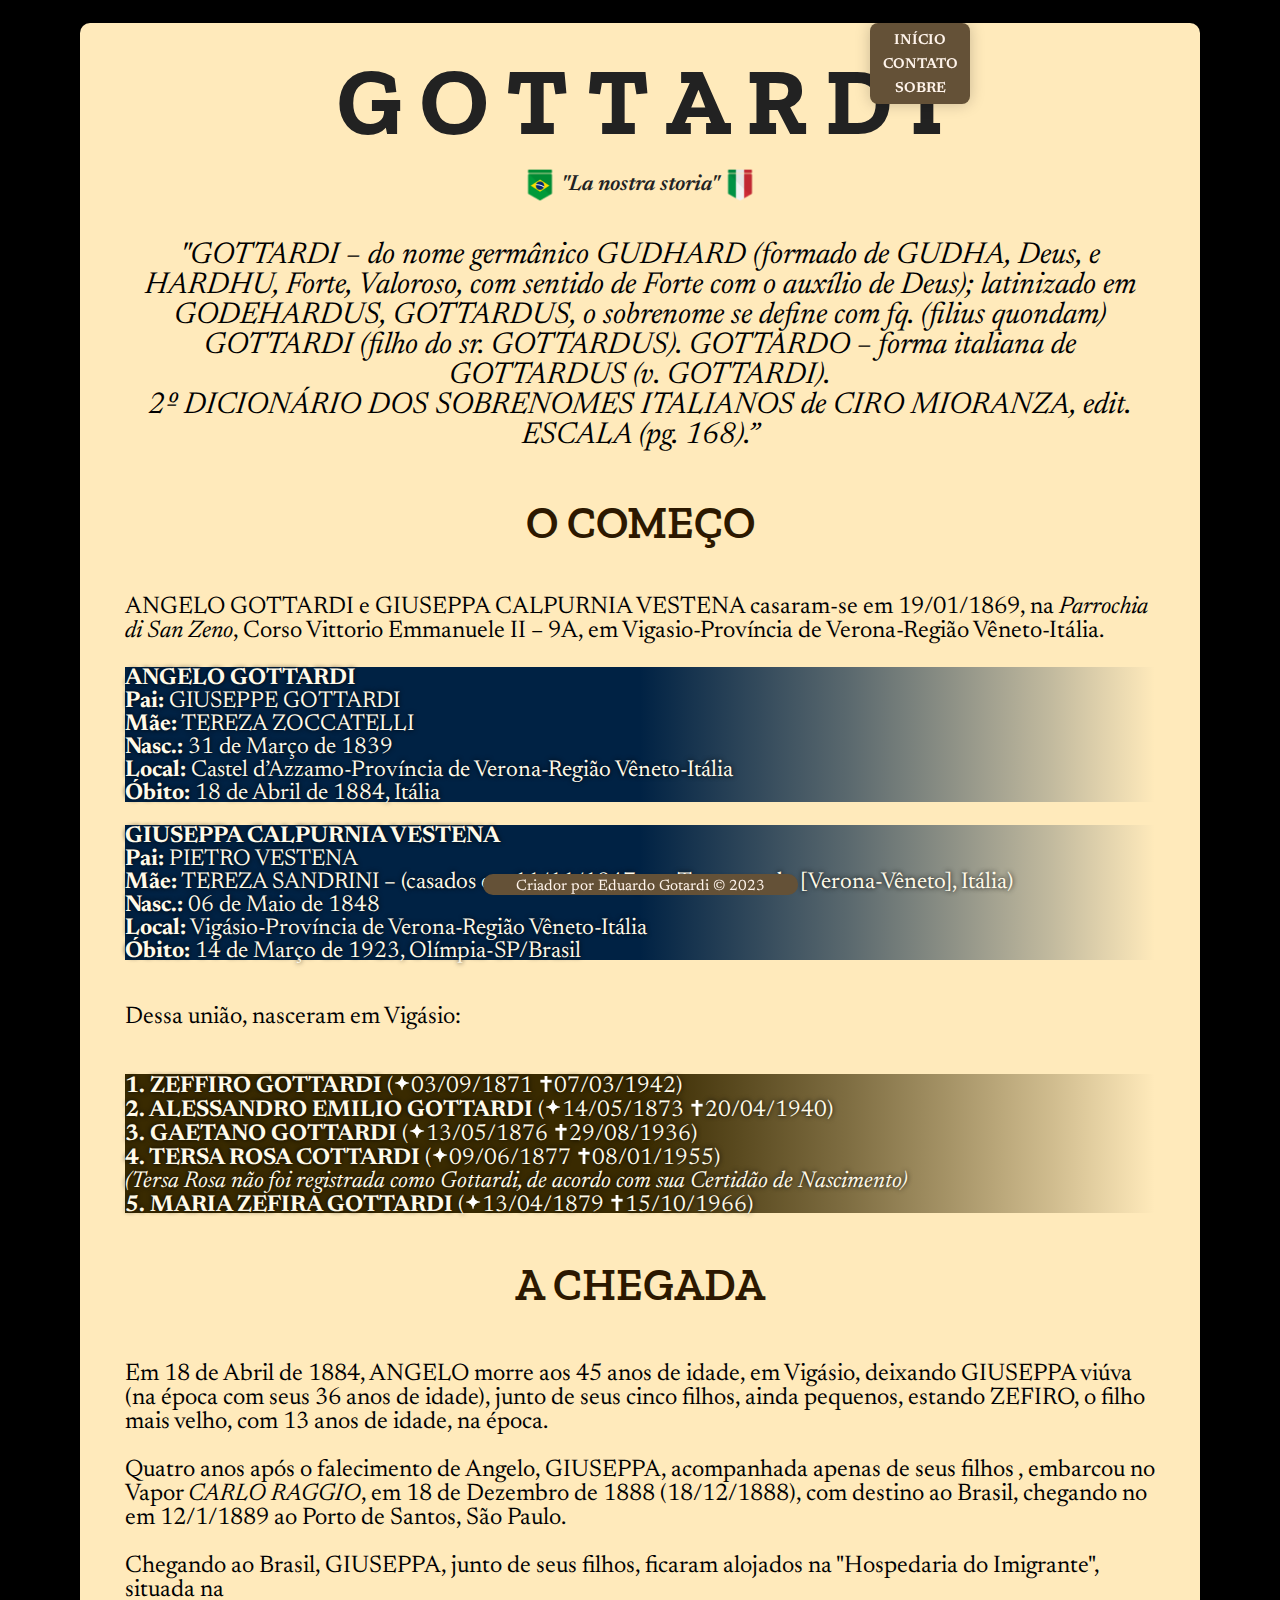
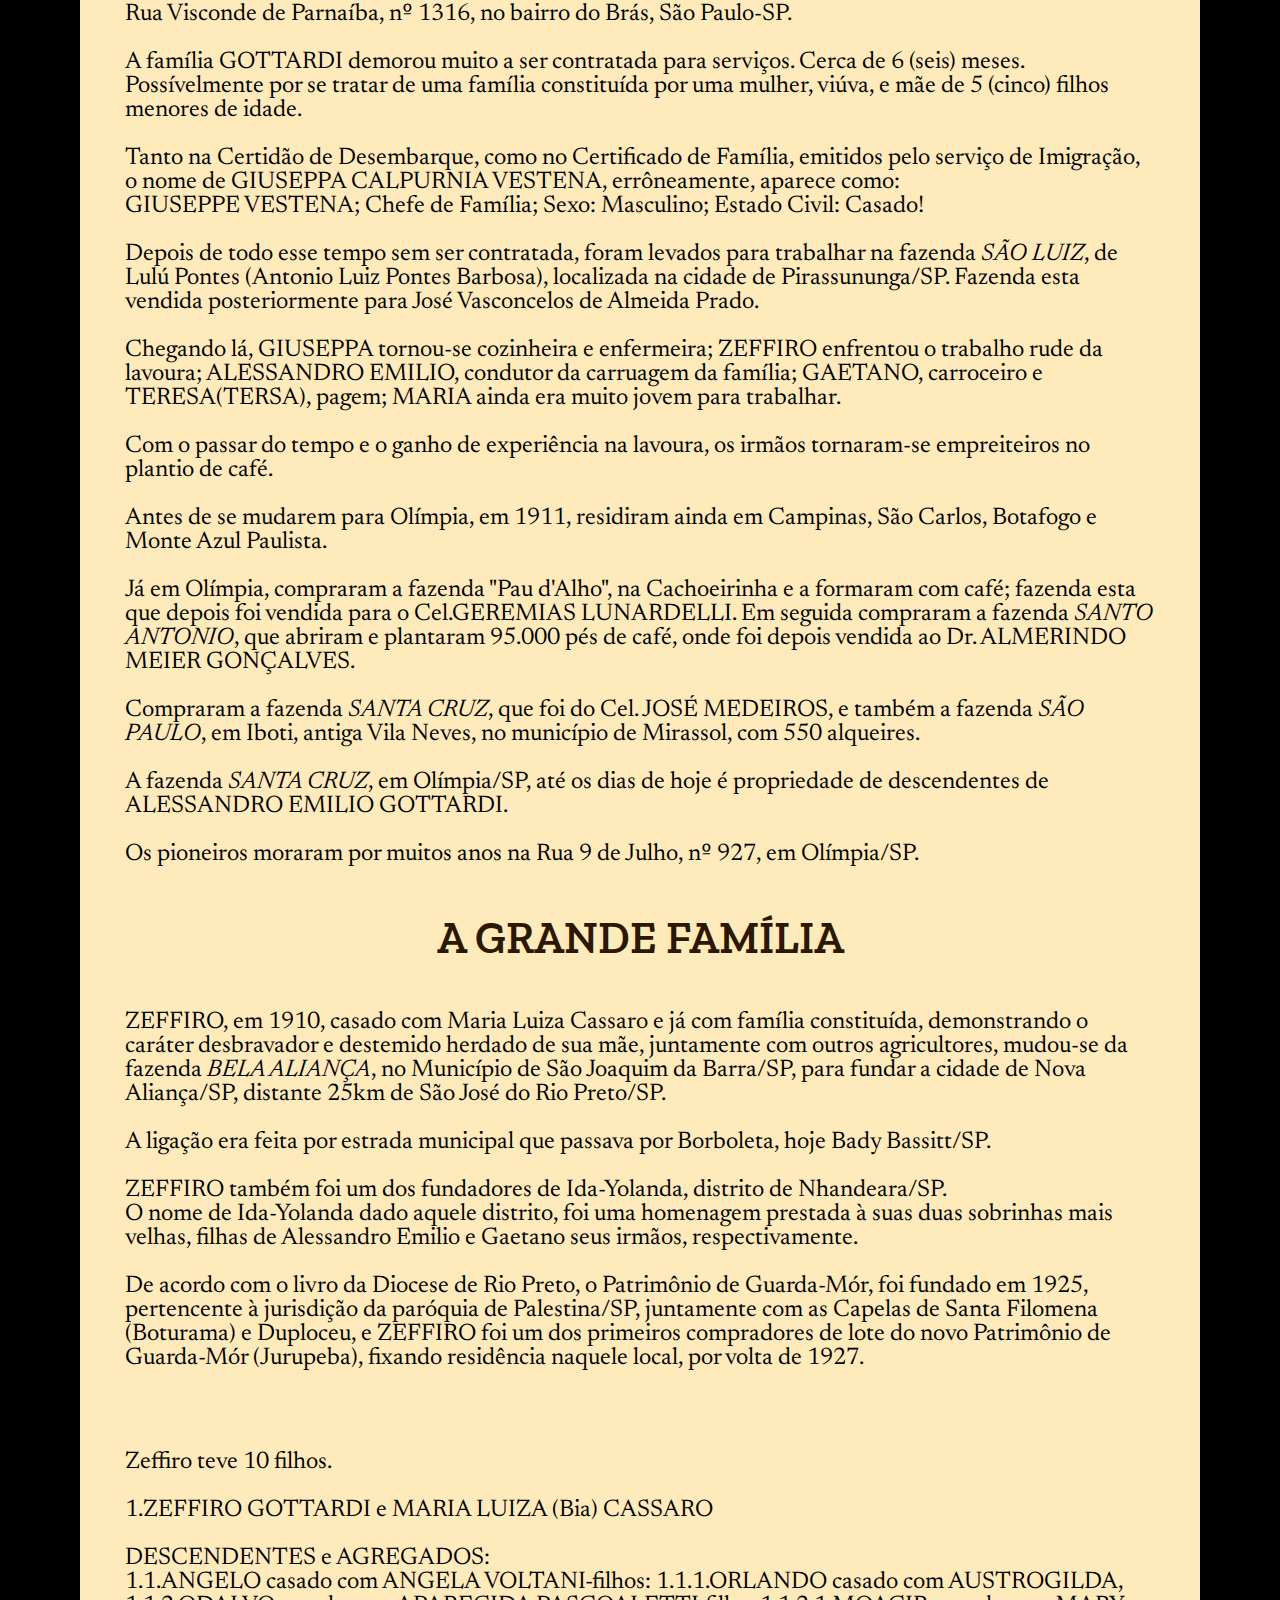
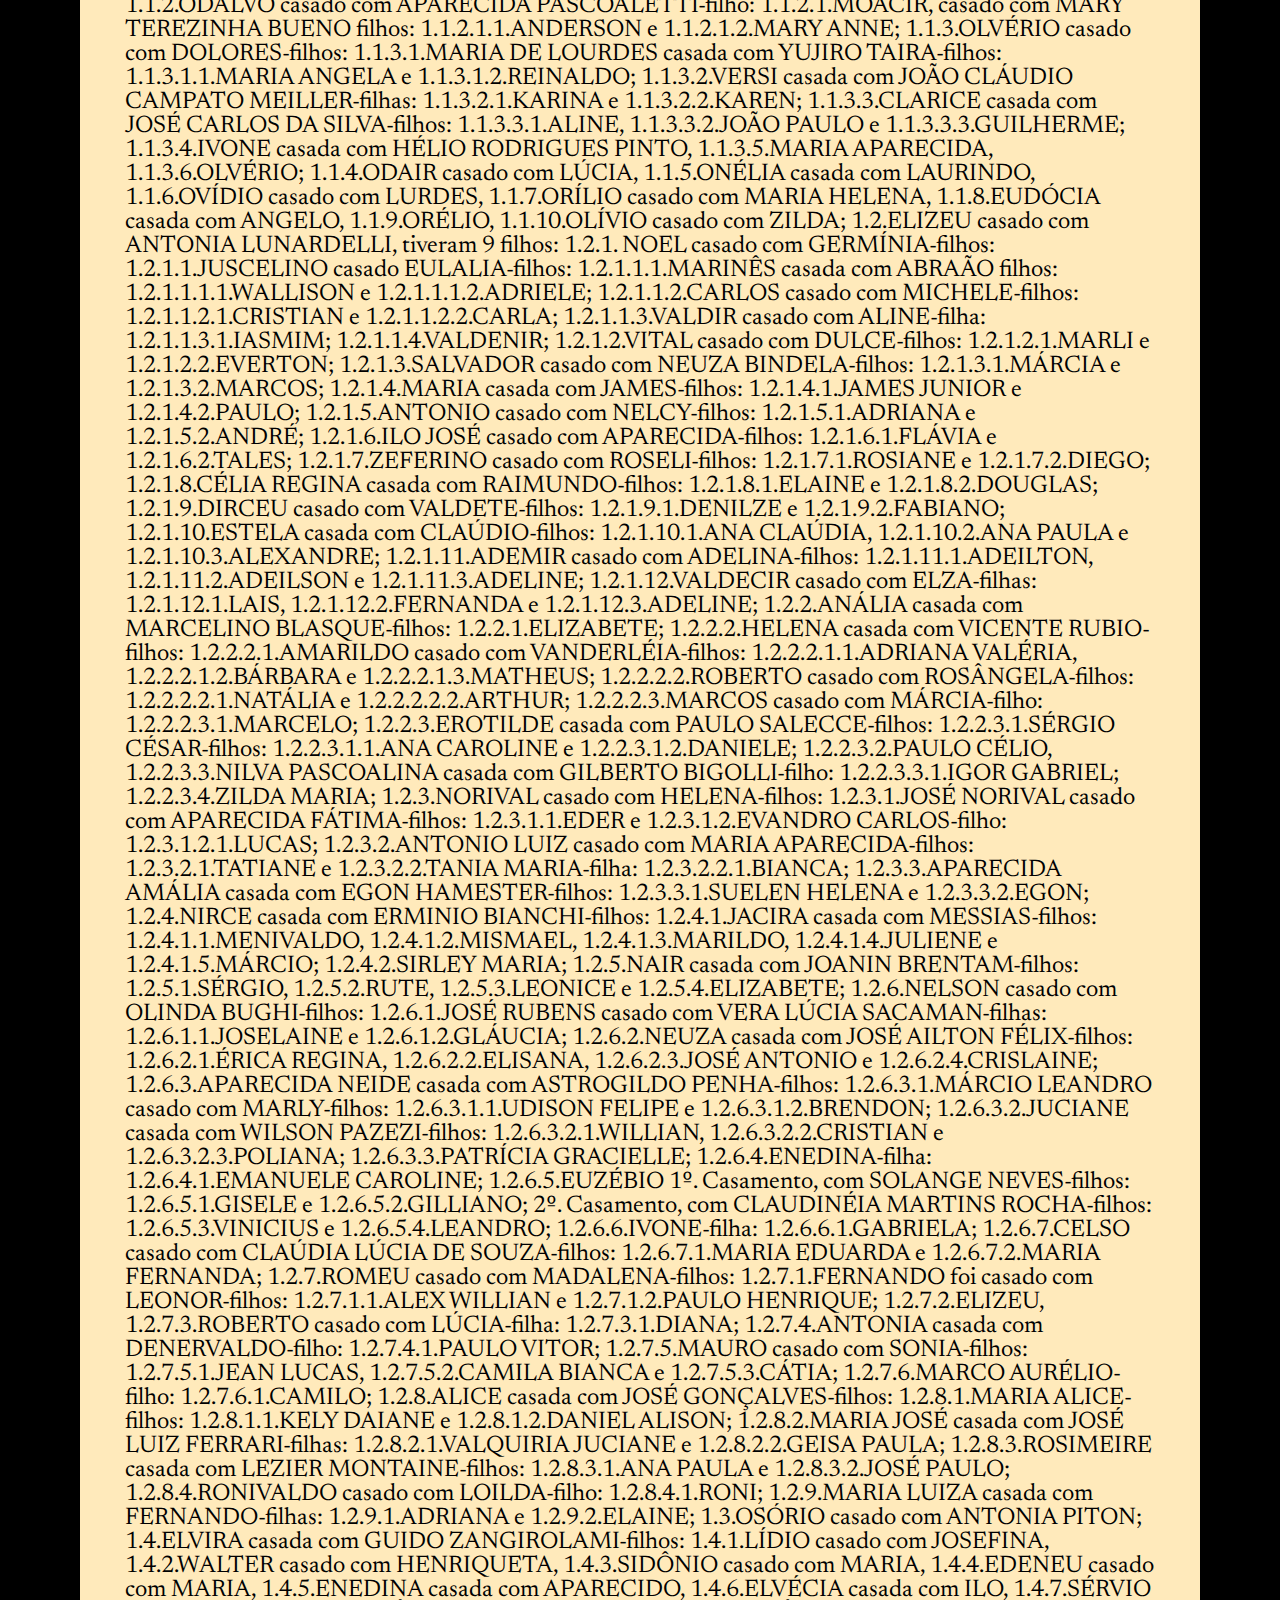
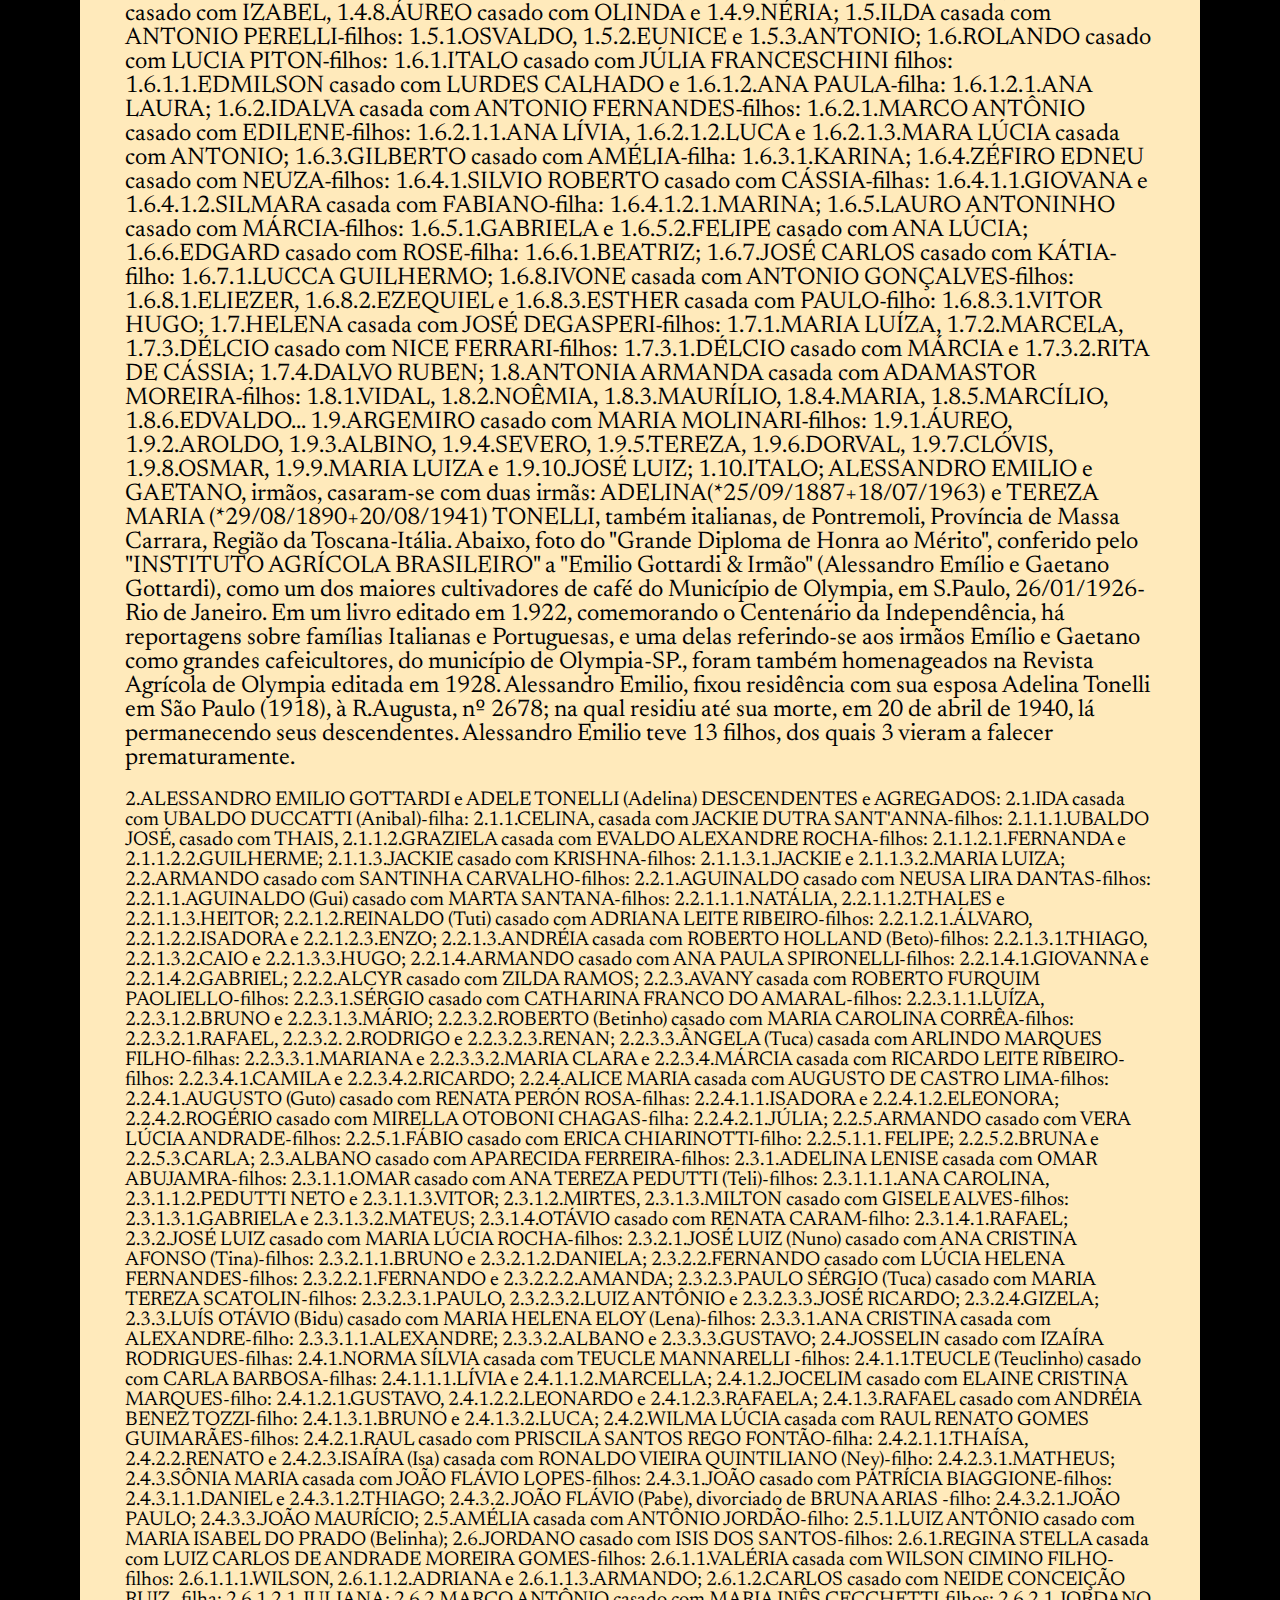
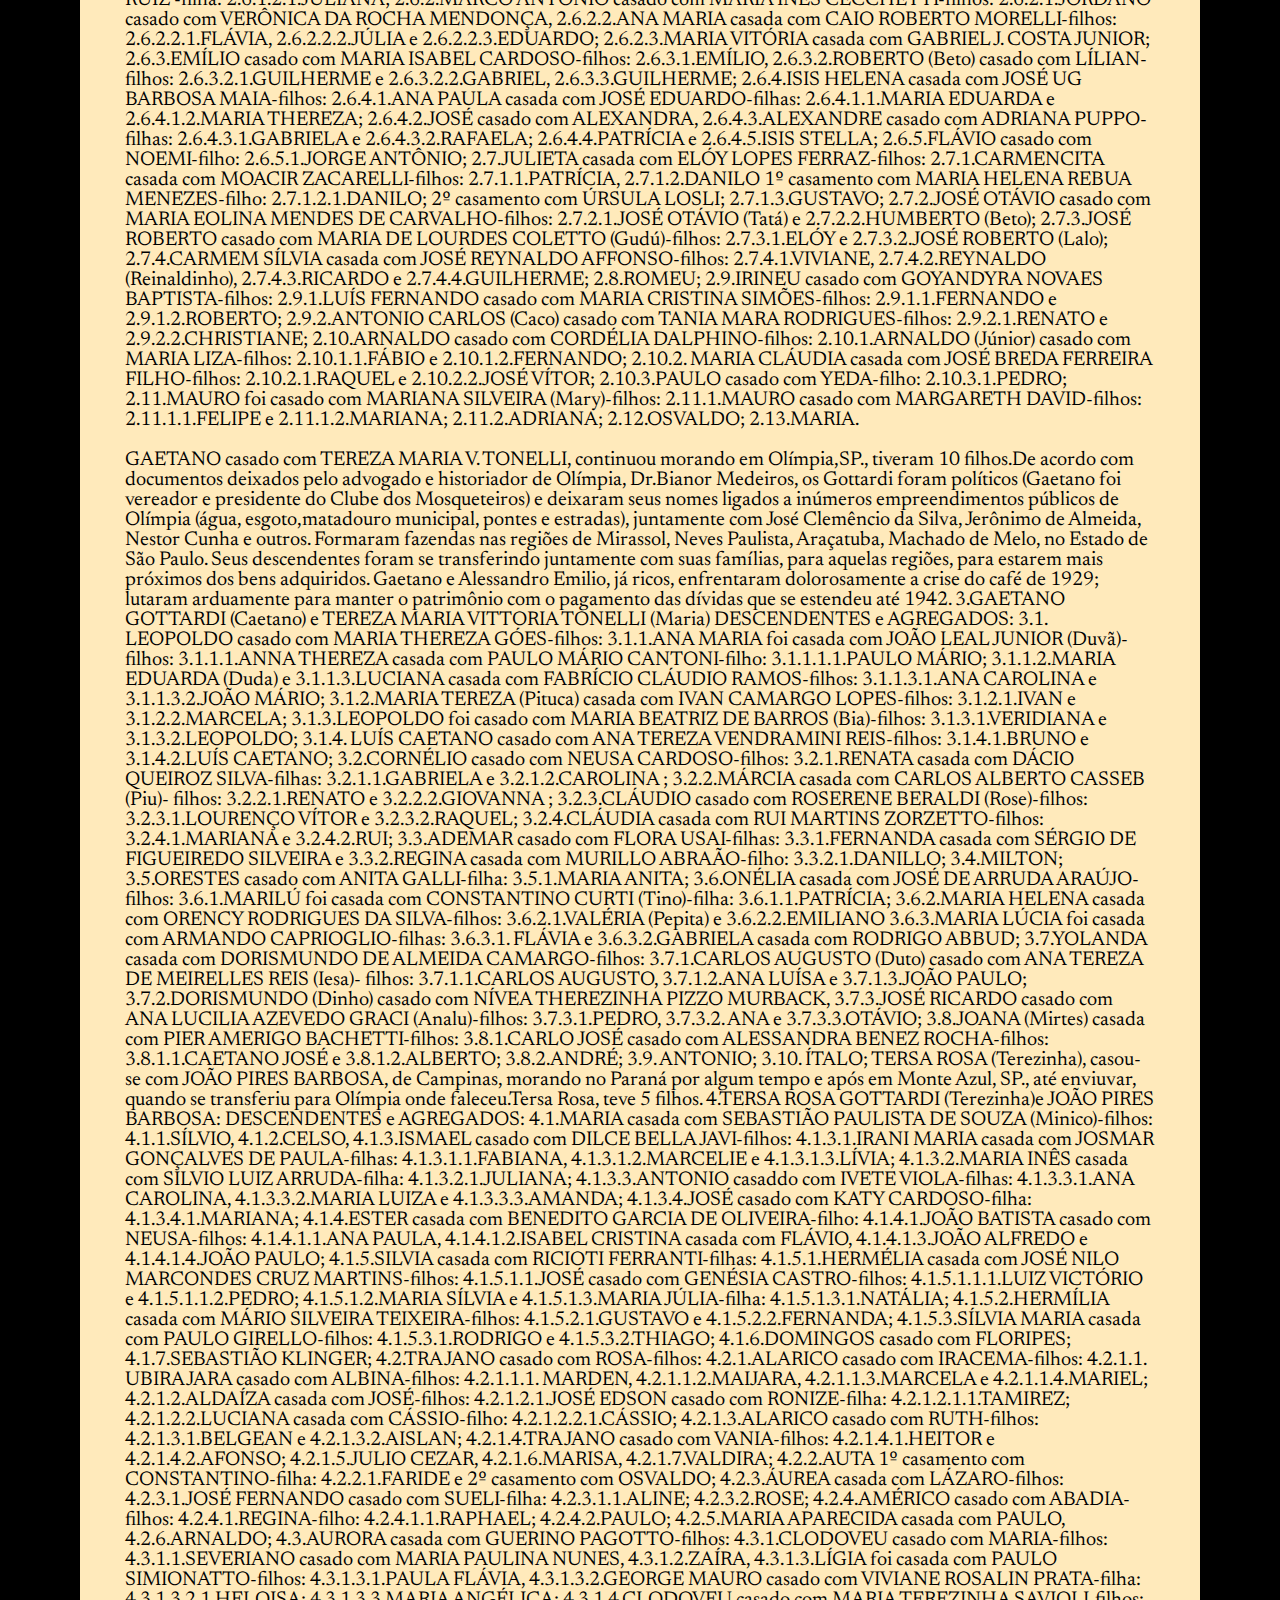
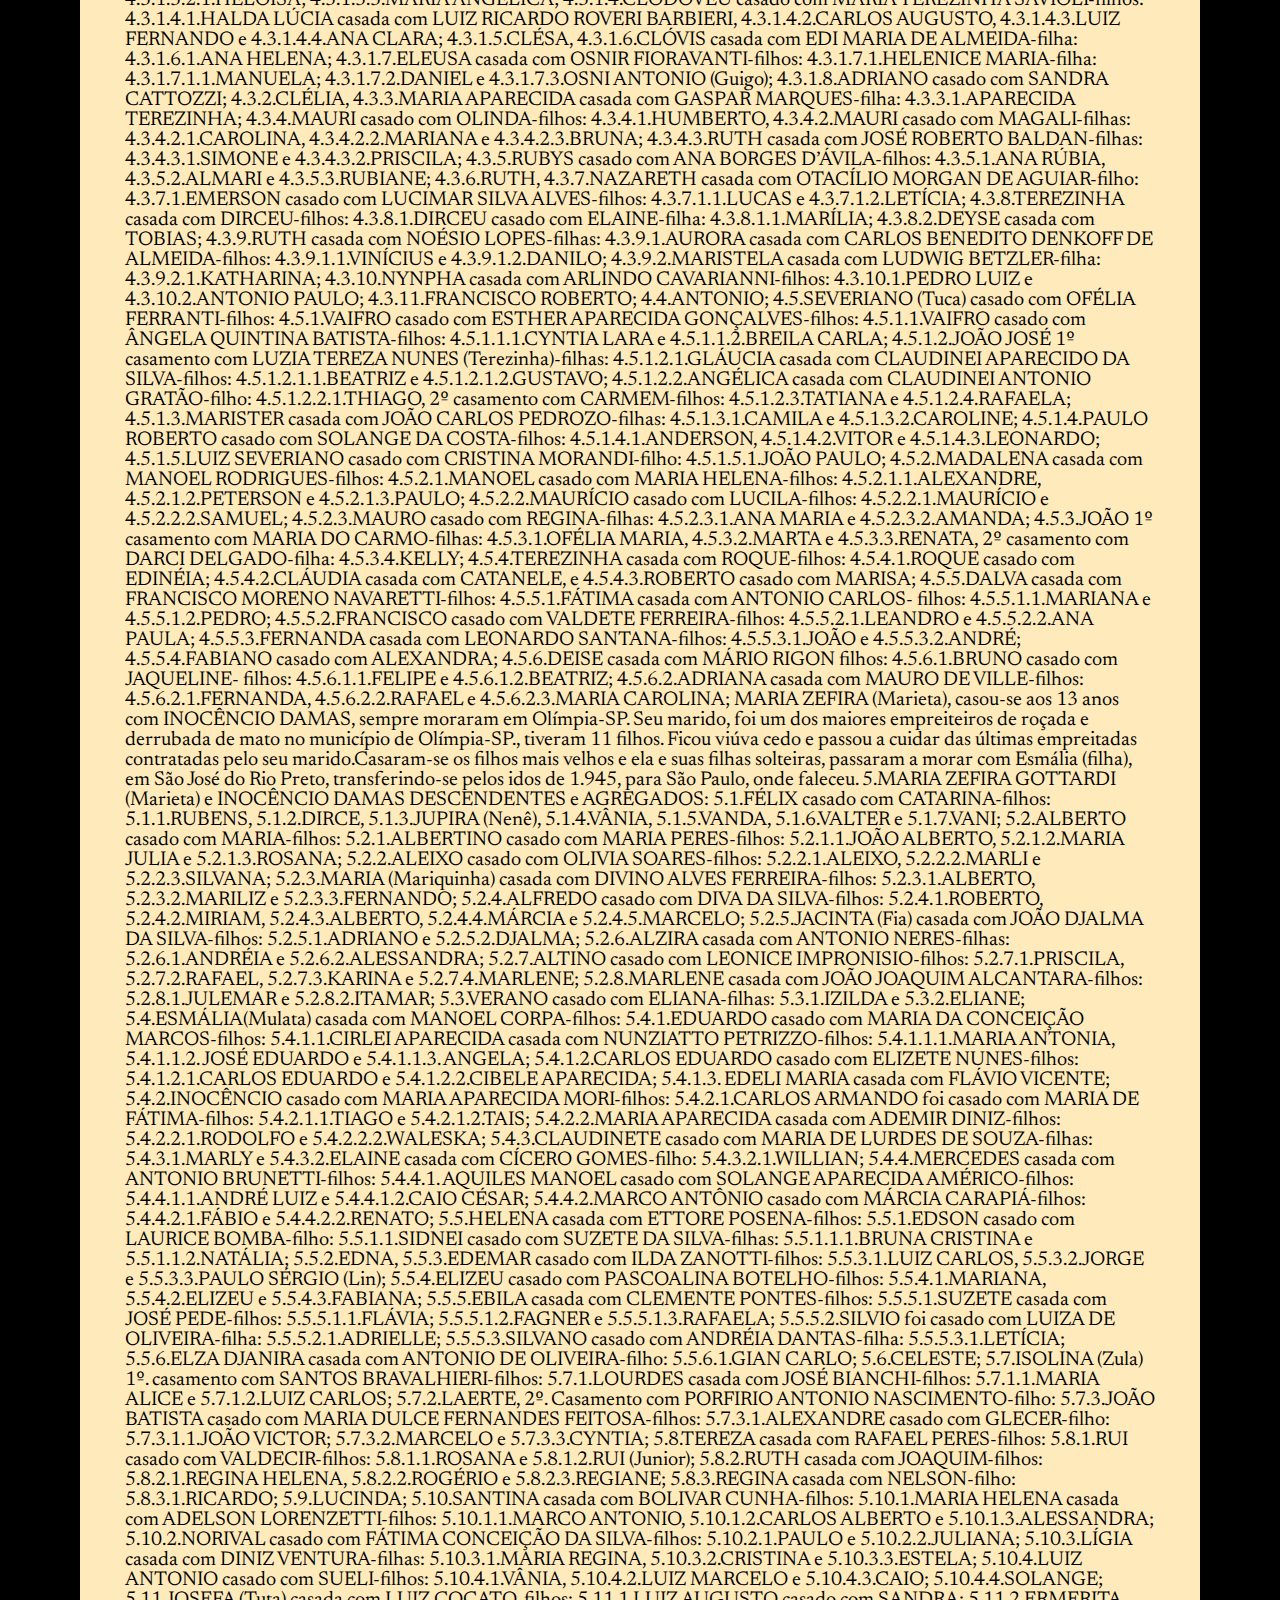
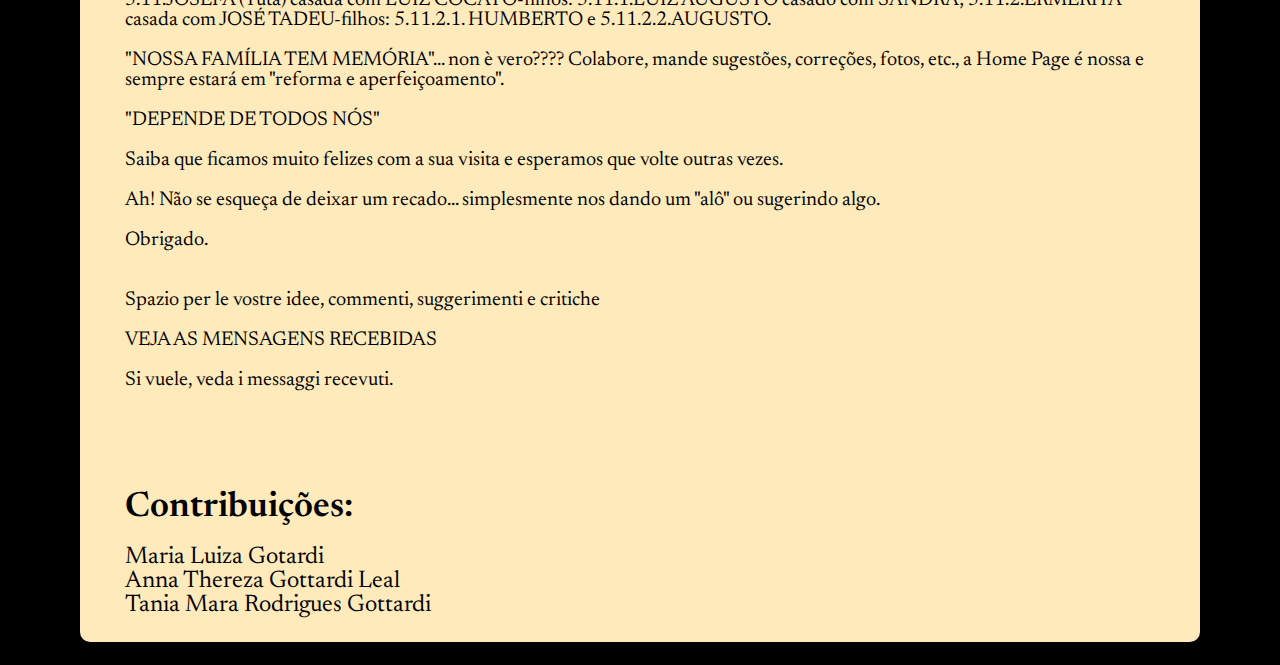
==== commit 0dafdee1: "Add files via upload" ====
--- a/index.html
+++ b/index.html
@@ -1,6 +1,5 @@
 <!DOCTYPE html>
 <html lang="en">
-
 <head>
     <meta charset="UTF-8">
     <meta name="viewport" content="width=device-width, initial-scale=1.0">
@@ -18,15 +17,13 @@
     <link rel="stylesheet" href="./CSS/style.css">
     <title>Família Gottardi</title>
 </head>
-
 <body class="bg">
-    
     <div class="containerPanel">
         <div class="menuContainer">
             <div class="menu">
-                <h2>Início</h2>
-                <h2>Contato</h2>
-                <h2>Sobre</h2>
+                <a href="./index.html" title="Página de Início">Início</a><br>
+                <a href="./contato.html" title="Página de Contato">Contato</a><br>
+                <a href="./sobre.html" title="Página Sobre os Autores">Sobre</a>
             </div>
         </div>
         <div class="mainPanel">
@@ -632,20 +629,26 @@
                 </p>
                 <p>
                     "DEPENDE DE TODOS NÓS"
-
-                    "HINO NACIONAL DA ITÁLIA"
-
-                    Tem muito mais adiante... é só você ir até o site http://www.geocities.com/gottardi1888 e ficará
-                    sabendo
-                    mais sobre nós... Saiba que ficamos muito felizes com a sua visita e esperamos que volte outras
+                    <br>
+                    <br>
+                    Saiba que ficamos muito felizes com a sua visita e esperamos que volte outras
                     vezes.
+                    <br>
+                    <br>
                     Ah! Não se esqueça de deixar um recado... simplesmente nos dando um "alô" ou sugerindo algo.
+                    <br>
+                    <br>
                     Obrigado.
+                    <br>
+                    <br>
+                    <br>
 
                     Spazio per le vostre idee, commenti, suggerimenti e critiche
-
+                    <br>
+                    <br>
                     VEJA AS MENSAGENS RECEBIDAS
-
+                    <br>
+                    <br>
                     Si vuele, veda i messaggi recevuti.
                 </p>
                 <div class="contributions">
@@ -662,10 +665,9 @@
         </div>
         <div class="footer">
             <div class="footerText">
-                Criador por Eduardo Gotardi © 2023
+                <a href="https://github.com/dugotardi" title="Página do Github de Eduardo" target="_blank"><h3>Criador por Eduardo Gotardi © 2023</h3></a>
             </div>
         </div>
     </div>
-    
 </body>
 </html>--- a/CSS/style.css
+++ b/CSS/style.css
@@ -1,21 +1,19 @@
 * {
     font-family: 'Newsreader', serif;
 }
-/* @Media screen and (max-width; 1028px) {
-    gottardiTitle {
-        font-size: 3rem;
-    }
-} */
 .bg {
+    display: flex;
+    align-items: center;
+    justify-content: center;
     background-color: black;
 }
 .containerPanel {
-    display: flex;
+    display: flexbox;
     align-items: center;
     justify-content: center;
 }
 .mainPanel {
-    width: 70%;
+    width: 1030px;
     height: 100%;
     margin: 15px 0 15px 0;
     top: 50px;
@@ -26,23 +24,41 @@
 }
 .menuContainer {
     position: fixed;
-    margin: 0 -200px 0 0;
+    margin: 0 0 0 0;
     float: right;
-    top: 5px;
-    right: 20%;
+    top: 23px;
+    right: 310px;
     z-index: 1;
+    width: 100px;
+    height: 81px;
+    background-color: rgb(100, 81, 55);
+    box-shadow: 0 0 15px #00000036;
+    border-radius: 8px;
+    transition: transform 0.17s ease-in-out;
+}
+@media screen and (max-width:875px) {
+    .menuContainer {
+        right: 160px;
+    }
 }
 .menu {
-    width: 120px;
-    height: 65px;
-    background-color: bisque;
-    border-radius: 10px;
-    
-}
-.menu h2 {
-    font-size: 1.4rem;
-    line-height: 5px;
-    text-align: center;
+    display: flexbox;
+    align-items: center;
+    justify-content: center;
+    font-family: 'Zilla Slab', serif;
+    font-size: 0.9rem;
+    font-weight: 600;
+    line-height: 22px;
+    text-align: center;
+    margin: 4.5px 0 0 0;
+    text-transform: uppercase; 
+}
+.menuContainer:hover {
+    transform: translate(-10px);
+}
+.menu a {
+    text-decoration: none;
+    color: rgb(255, 244, 235);
 }
 .gottardiTitle {
     display: flexbox;
@@ -167,7 +183,6 @@
     color: #000000;
     margin: 80px 0 0 0;
 }
-
 .contributions {
     margin: 100px 0 0 0;
 }
@@ -184,16 +199,130 @@
 .footer {
     display: flex;
     align-items: center;
-    justify-items: center;
+    justify-content: center;
 }
 .footerText {
-    text-align: center;
-    color: white;
-    width: 450px;
-    height: 25px;
-    font-size: 24px;
-    background-color: bisque;
+    display: flex;
+    align-items: center;
+    justify-content: center;
+    text-align: center;
+    width: 315px;
+    height: 21px;
+    background-color: rgb(100, 81, 55);
     border-radius: 10px;
     bottom: 5px;
     position: fixed;
-}
+    transition: transform 0.15s ease-in-out;
+}
+.footerText:hover {
+    transform: translate(0,-5.5px);
+    cursor: pointer;
+}
+.footerText a {
+    width: 315px;
+    text-decoration: none;
+    color: rgb(255, 244, 235);
+}
+.footerText h3 {
+    font-weight: 400;
+    font-size: 15px;
+    margin: 4px 0 0 0;
+}
+.contactTitle {
+    text-align: center;
+    font-size: 1.6rem;
+    margin: 0 0 0 0;
+}
+.contactText {
+    display: flex;
+    align-items: center;
+    justify-content: center;
+    margin: -25px 0 0 0; 
+}
+.contactText2 {
+    width: 450px;
+    margin: 0 0 15px 0;
+}
+.contactText2 h3 {
+    font-size: 1.2rem;
+    text-align: center;
+}
+.formContainer {
+    display: flex;
+    align-items: center;
+    justify-content: center;
+}
+.formContainer label {
+    margin: 0 0 0 0;
+
+}
+.formContainer input {
+    margin: 5px 0 10px 0;
+    width: 245px;
+    height: 20px;
+    border: none;
+    border-radius: 4px;
+    box-shadow: 0 0 7px #00000031;
+}
+.formContainer textarea {
+    margin: 5px 0 0 0;
+    width: 245px;
+    height: 85px;
+    border: none;
+    border-radius: 4px;
+    box-shadow: 0 0 7px #00000031;
+}
+.formContainer h3 {
+    font-size: 1.1rem;
+    text-shadow: 0 0 5px #0000004d;
+    margin: 6px 0 0 0;
+}
+.buttonContainer {
+    display: flex;
+    align-items: center;
+    justify-content: center;
+}
+.formButton {
+    display: flex;
+    align-items: center;
+    justify-content: center;
+    border: none;
+    width: 130px;
+    height: 35px;
+    border-radius: 5px;
+    background-color: #2c1800;
+    color: #fffae9;
+    font-size: 1.3rem;
+    font-weight: 600;
+    text-align: center;
+    margin: 25px 0 35px 0;
+    transition: transform 0.1s ease-in-out;
+}
+.formButton h3 {
+    margin: 4px 0 0 0;
+}
+.formButton:hover {
+    cursor: pointer;
+    transform: scale(1.033);
+}
+.aboutTitle {
+    text-align: center;
+}
+.aboutTitle h1 {
+    font-size: 4rem;
+}
+.aboutText {
+    text-align: center;
+}
+.aboutText h2 {
+    font-size: 1.5rem;
+    font-weight: 700;
+}
+.aboutText2 {
+    text-align: left;
+    margin: 50px 0 0 0;
+}
+.aboutText2 h2 {
+    font-size: 1.5rem;
+    font-weight: 600;
+}   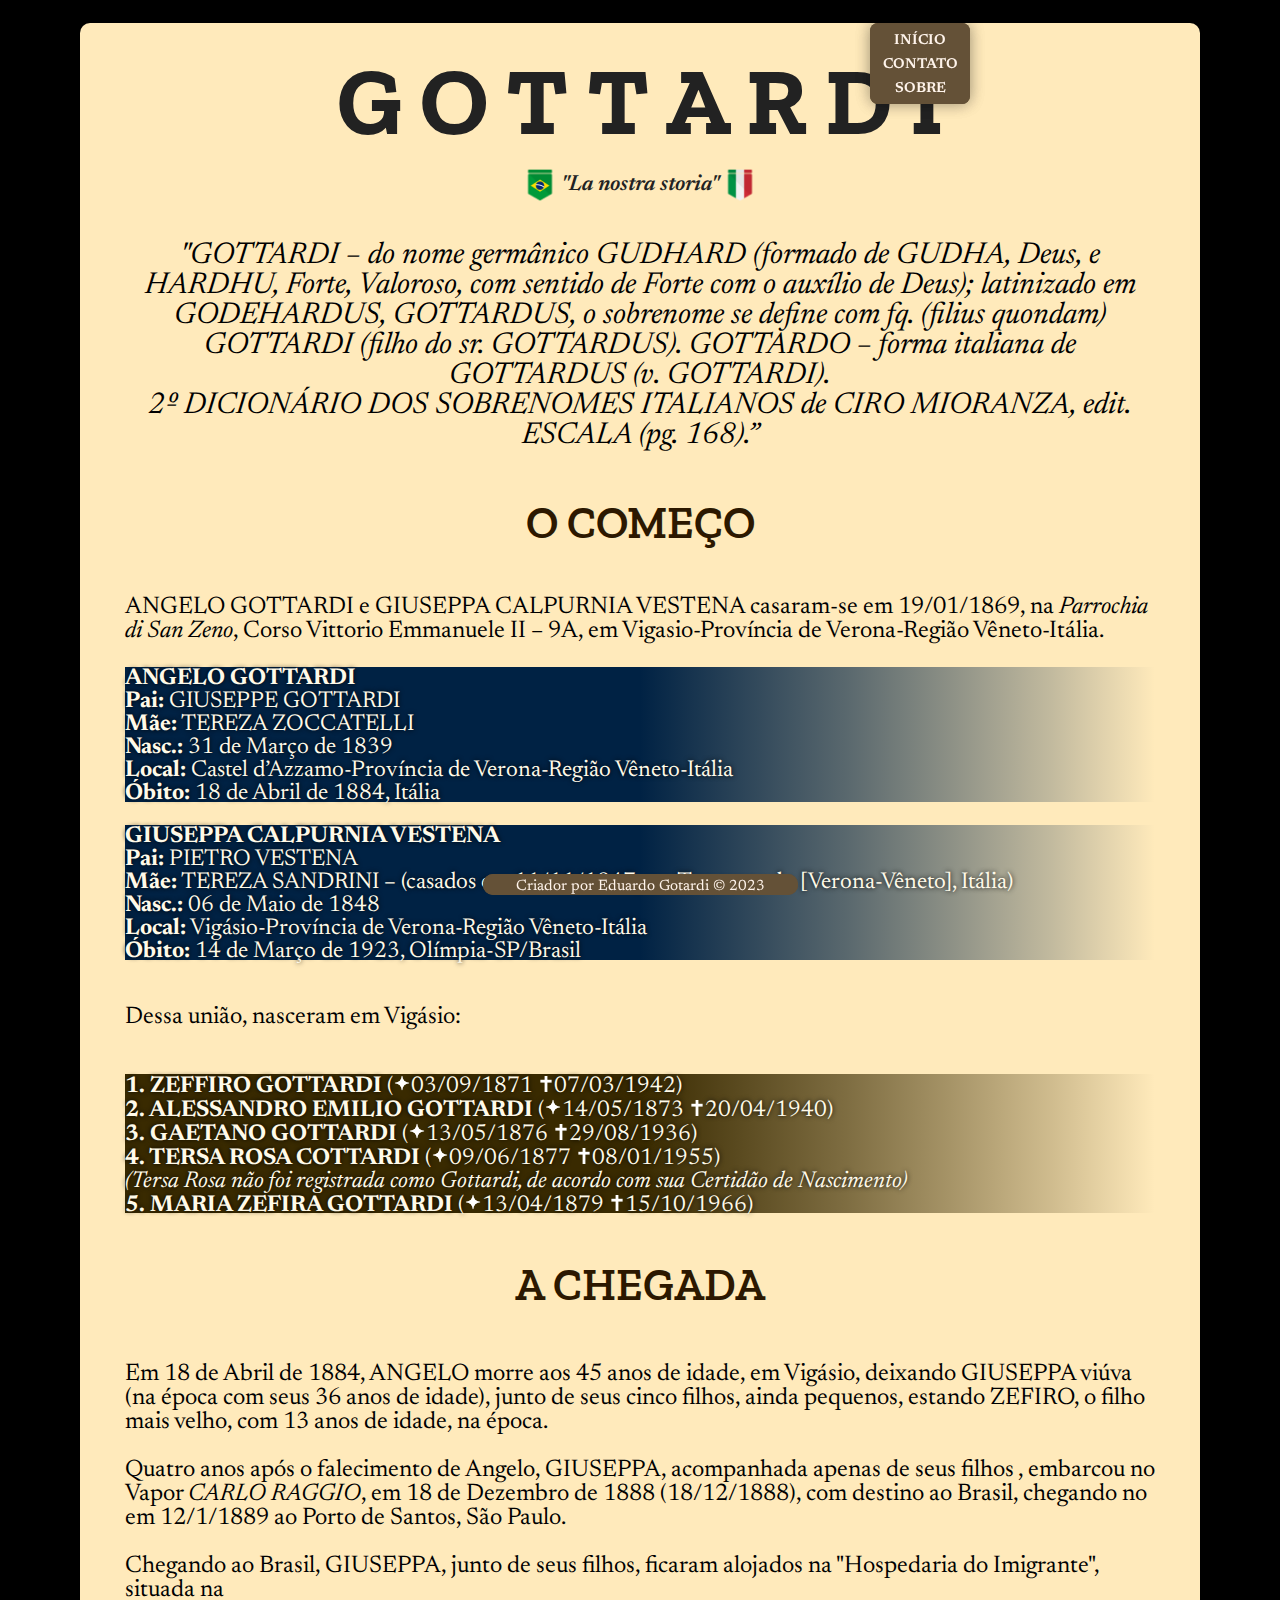
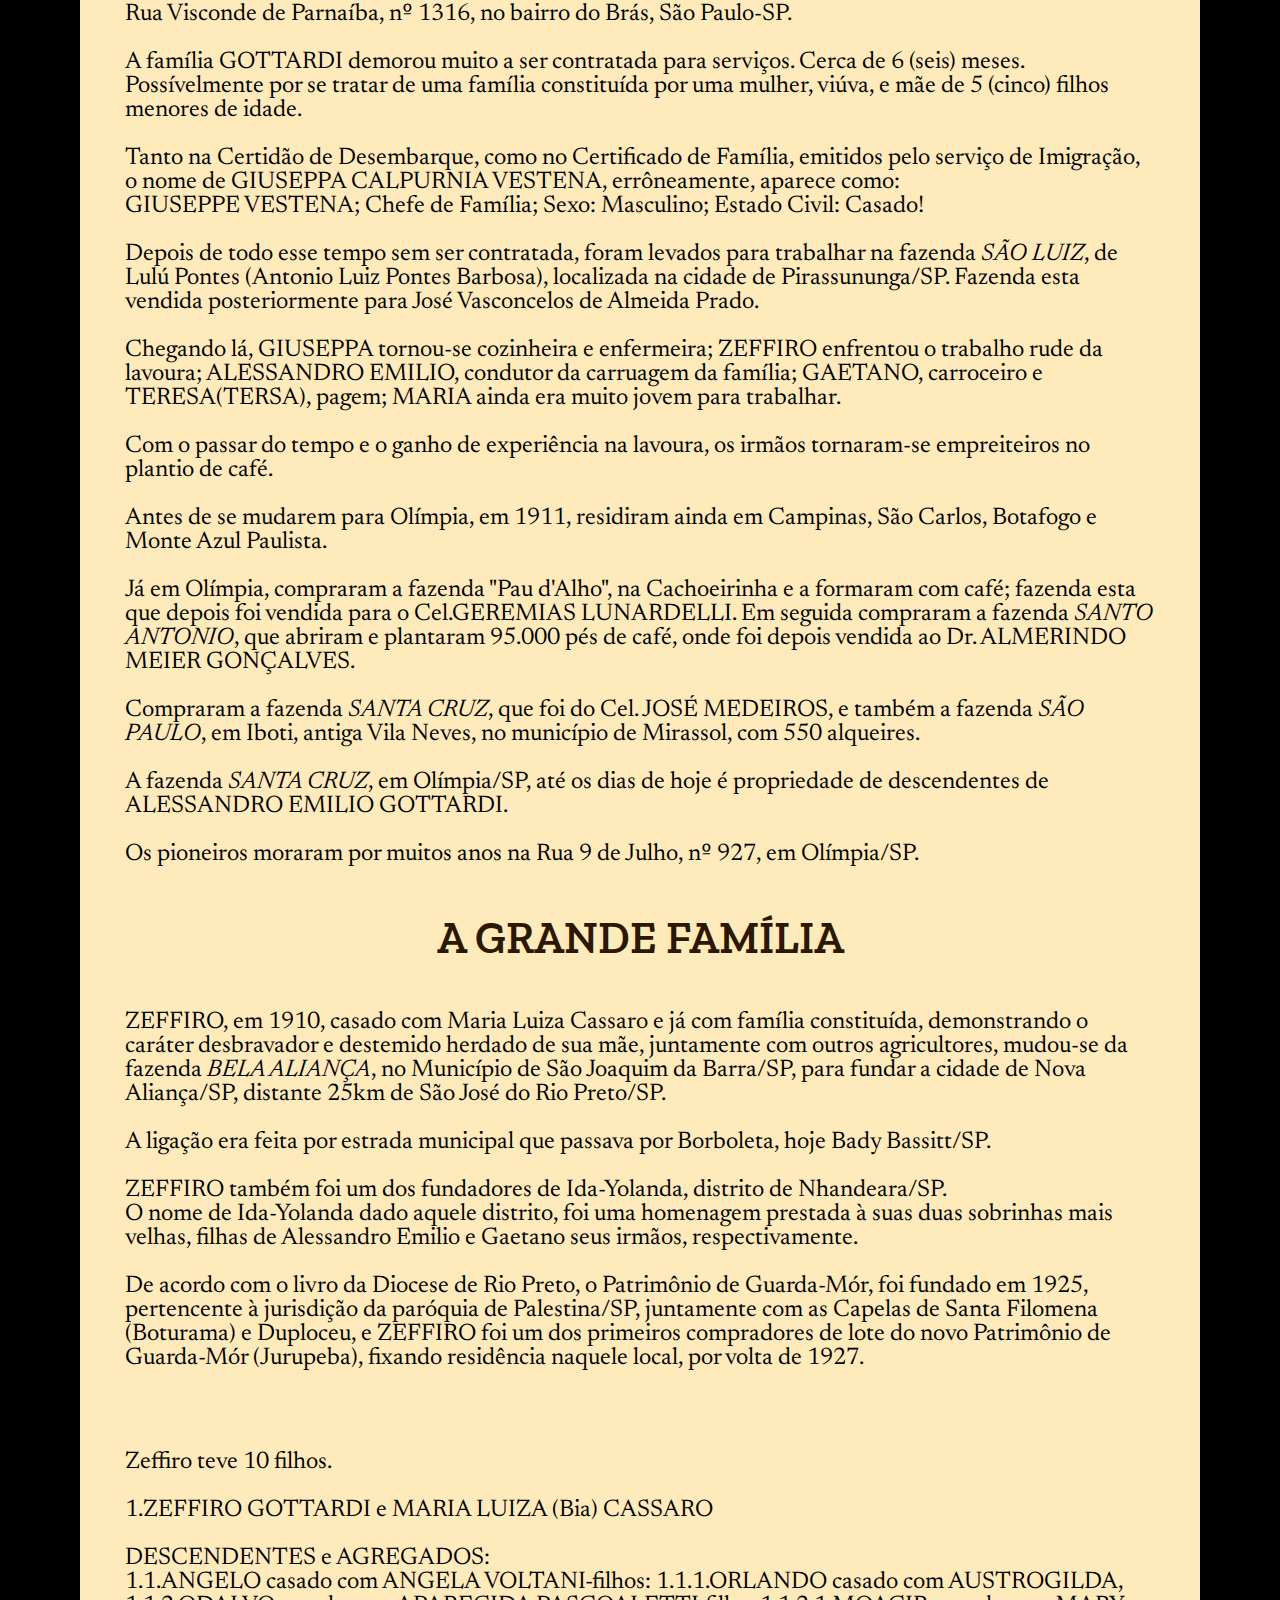
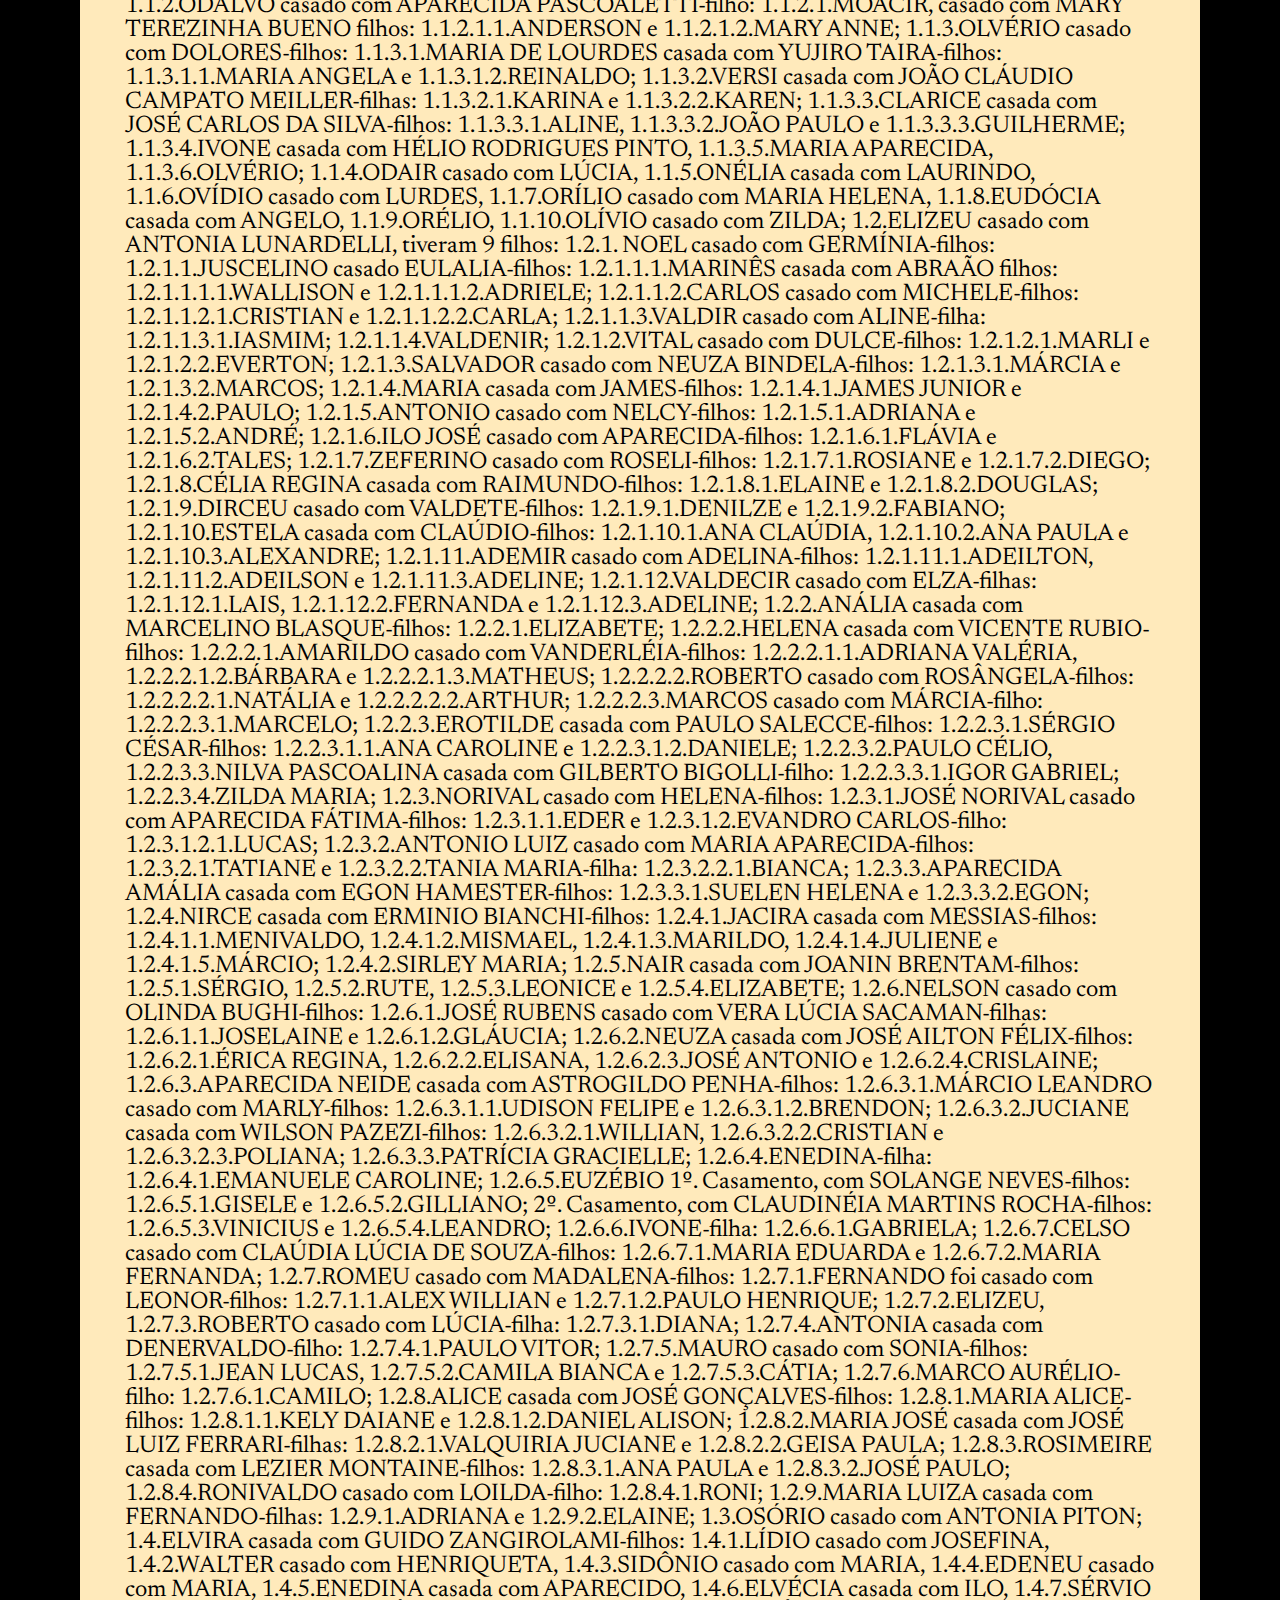
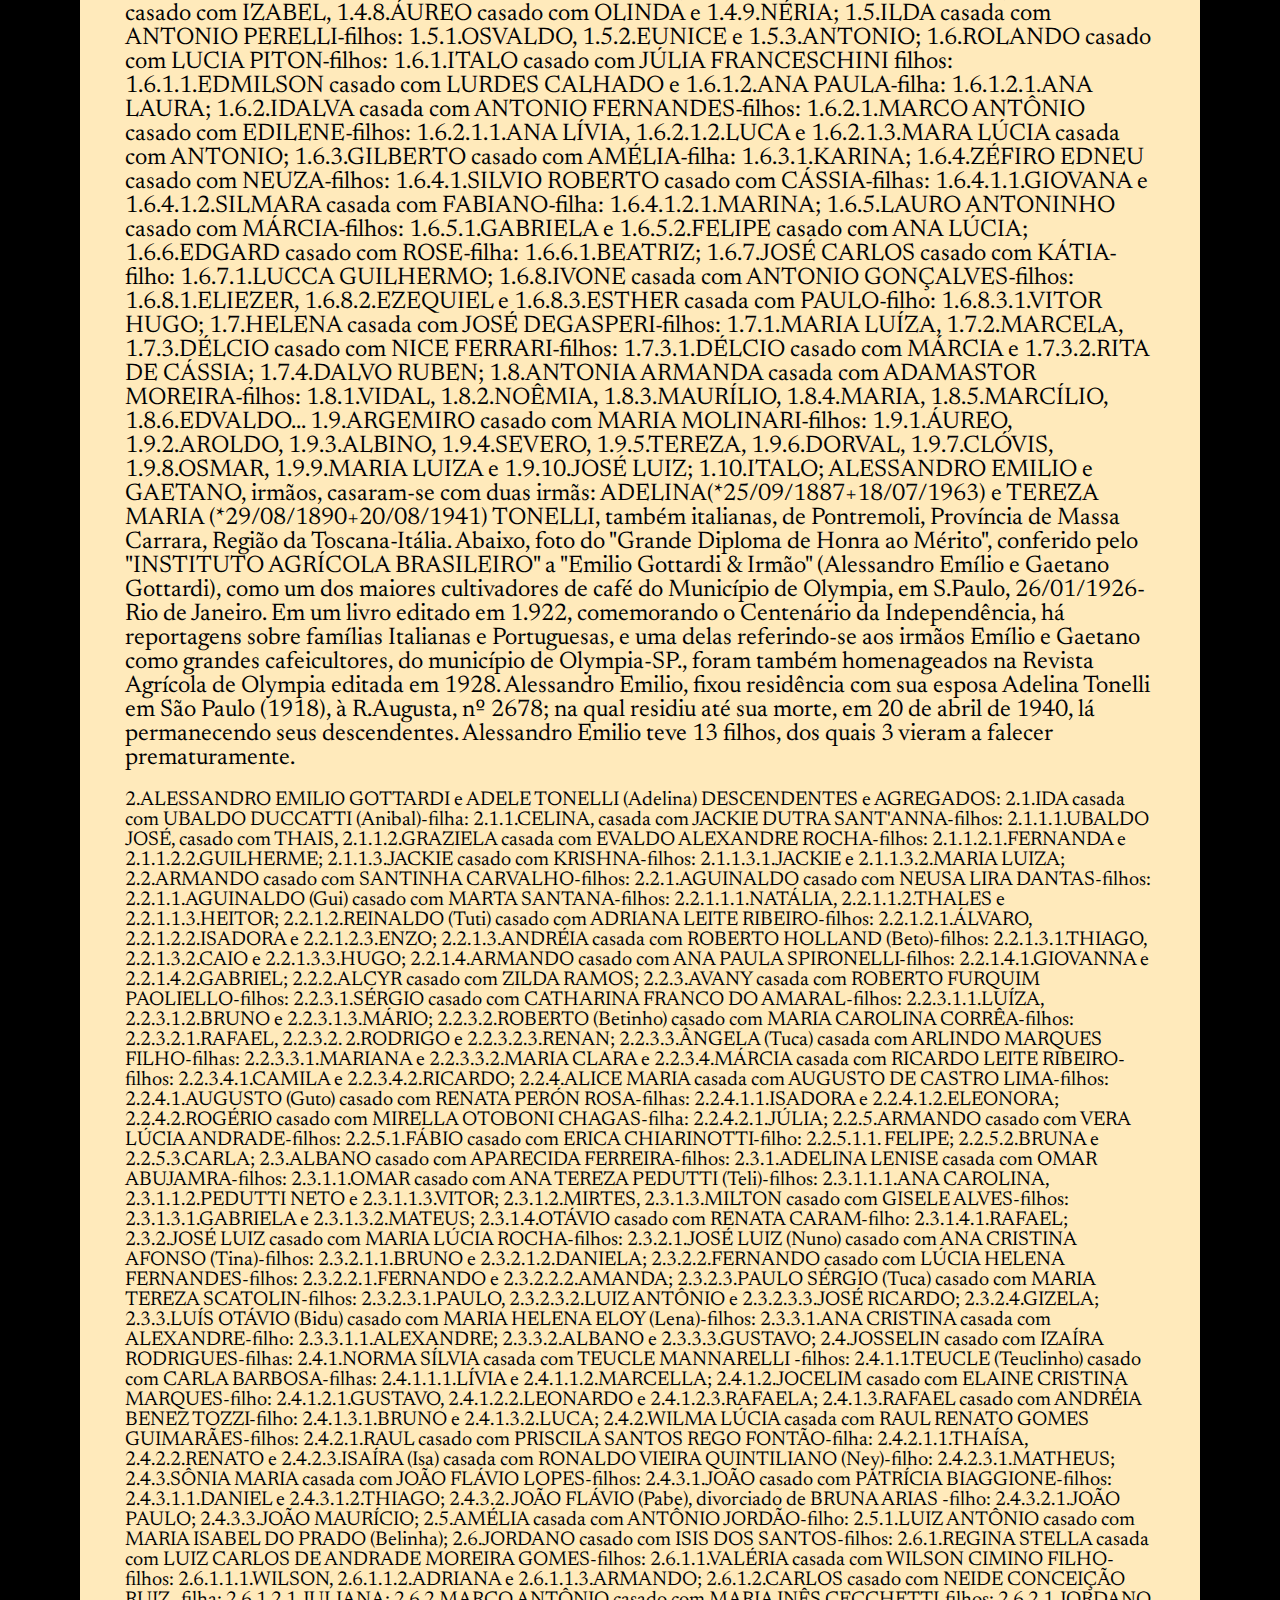
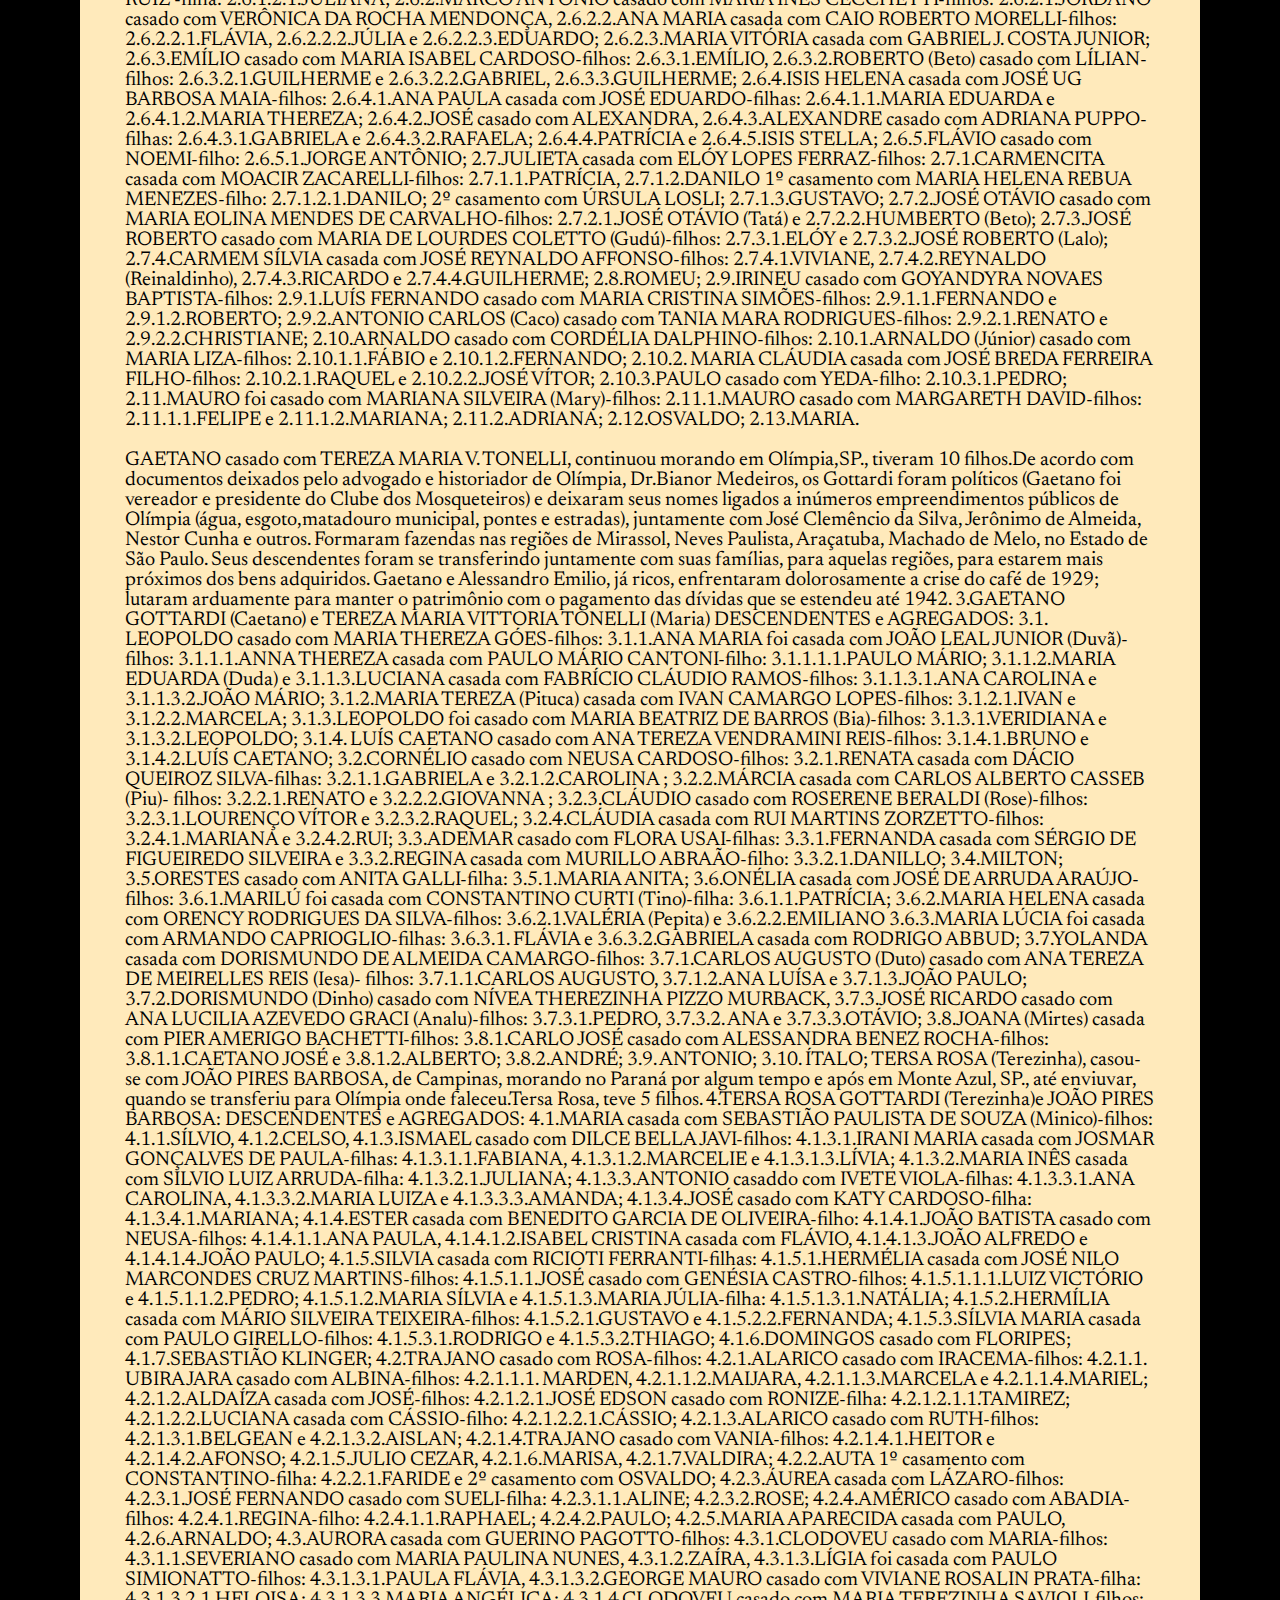
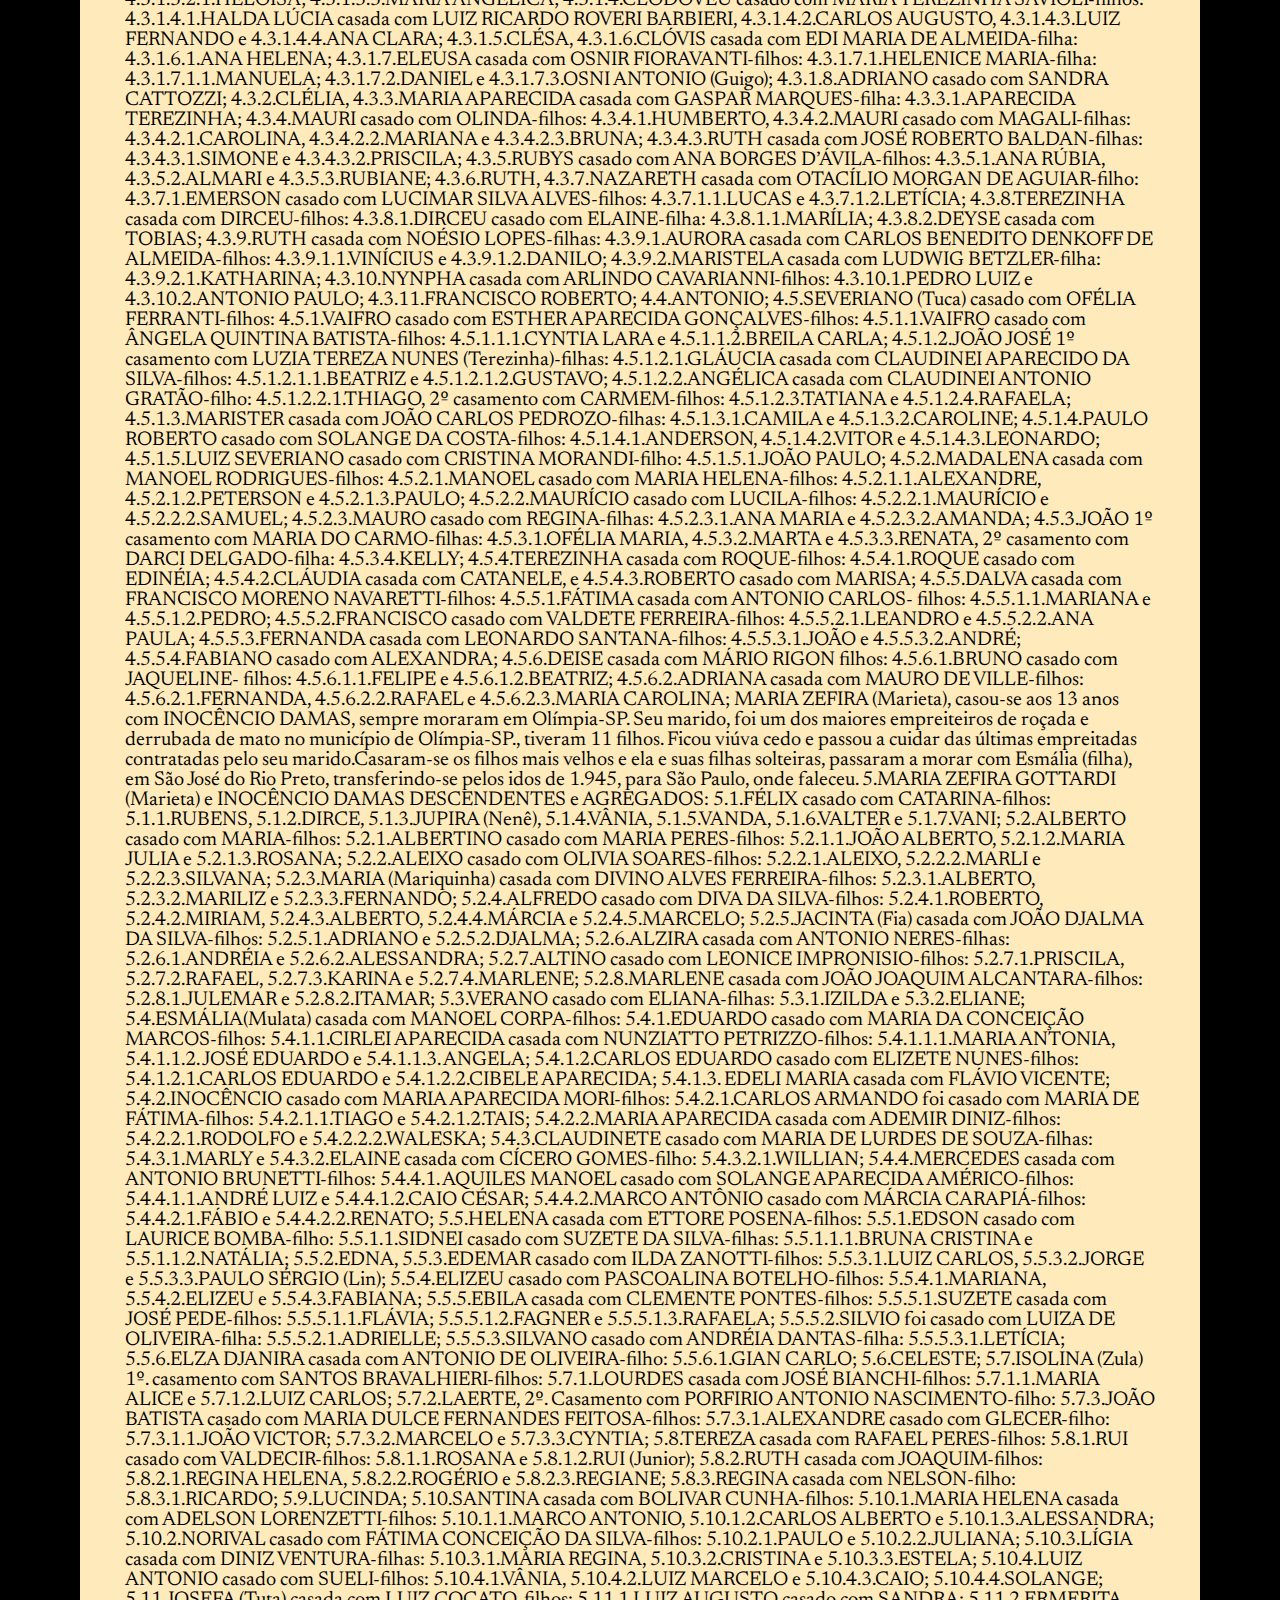
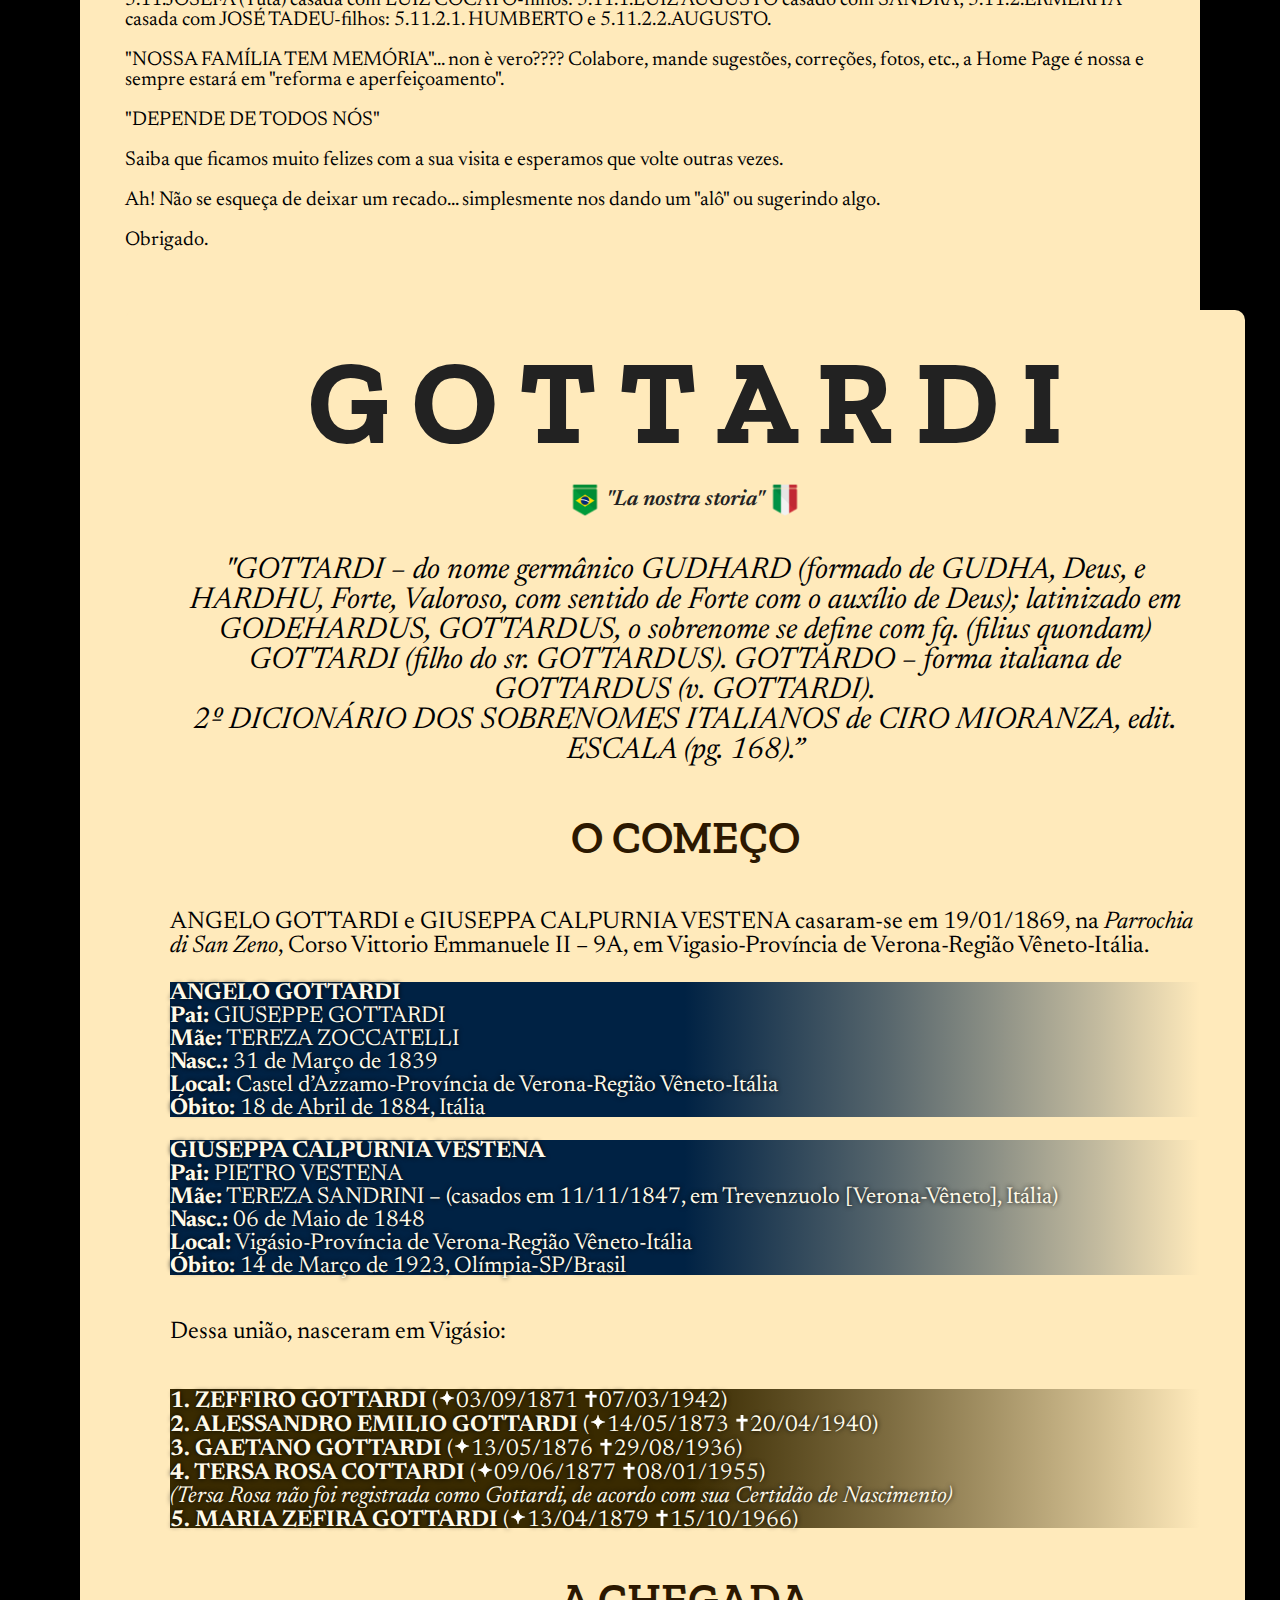
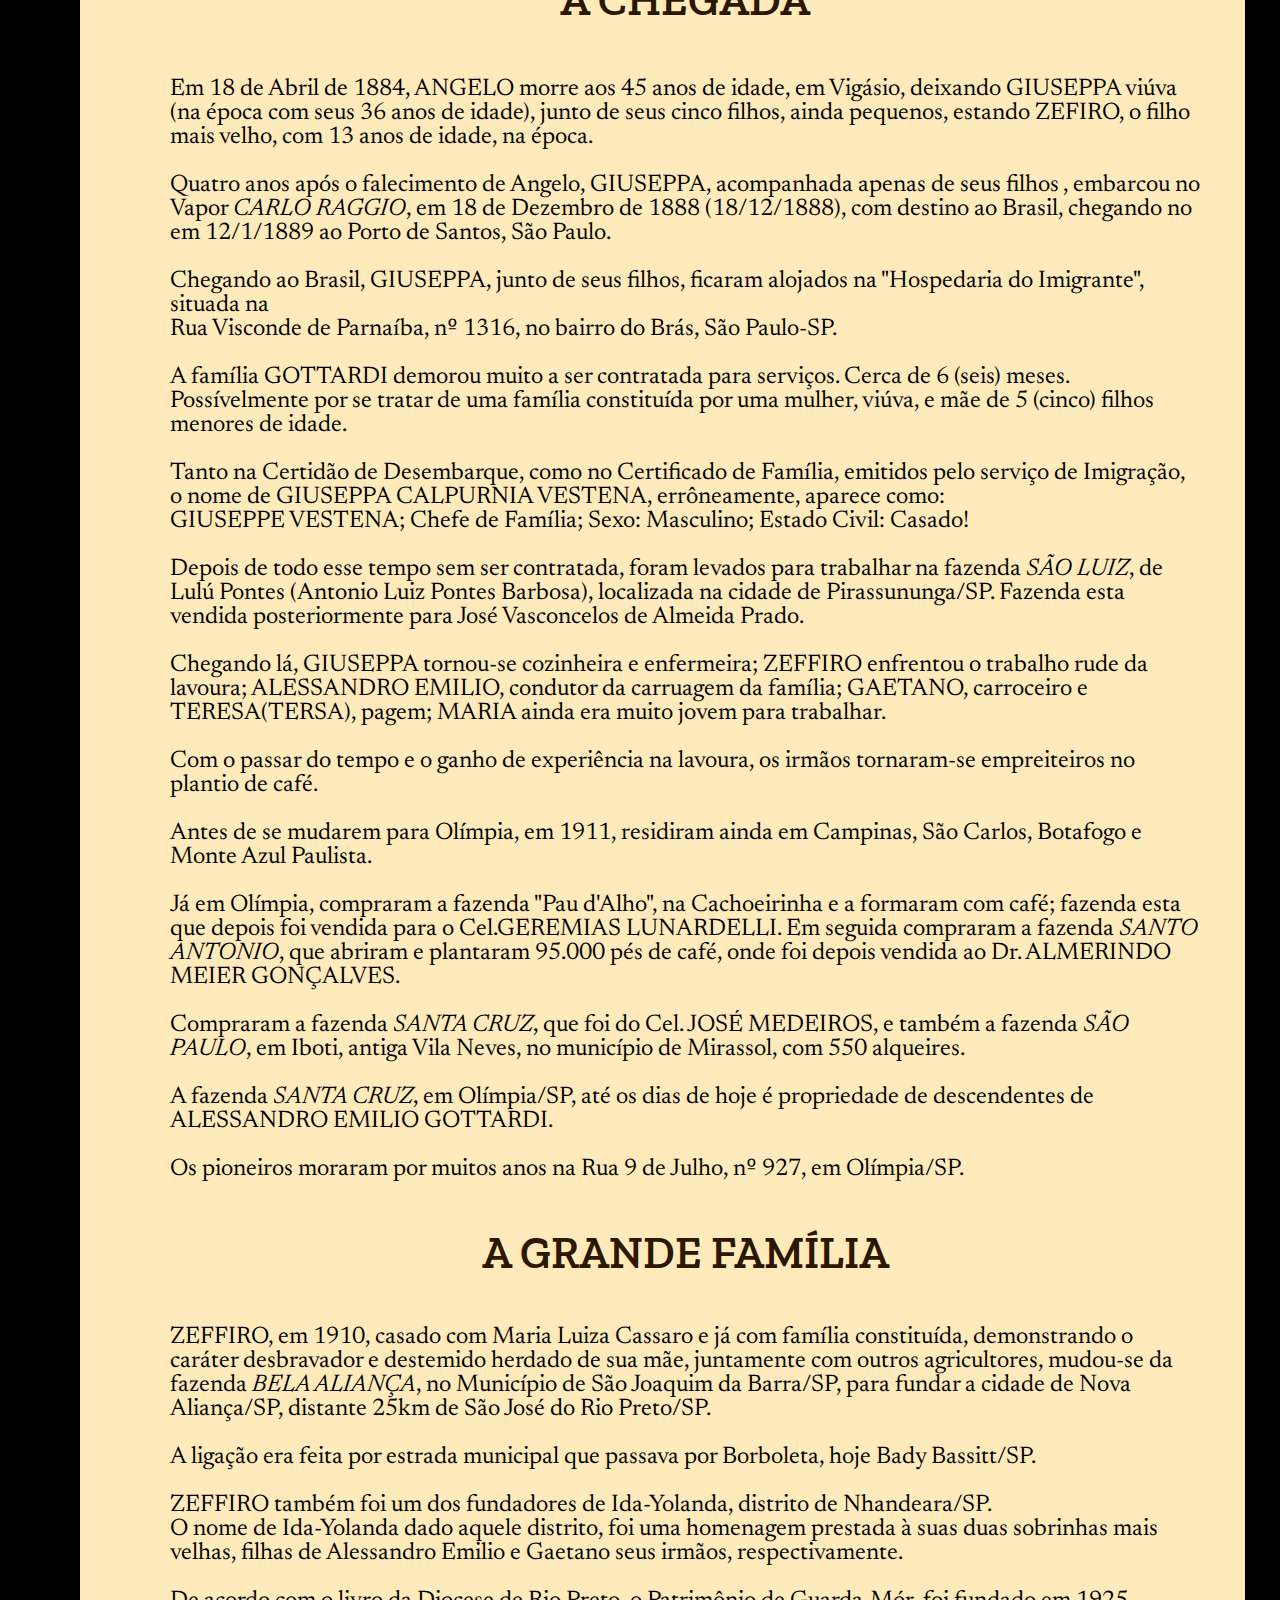
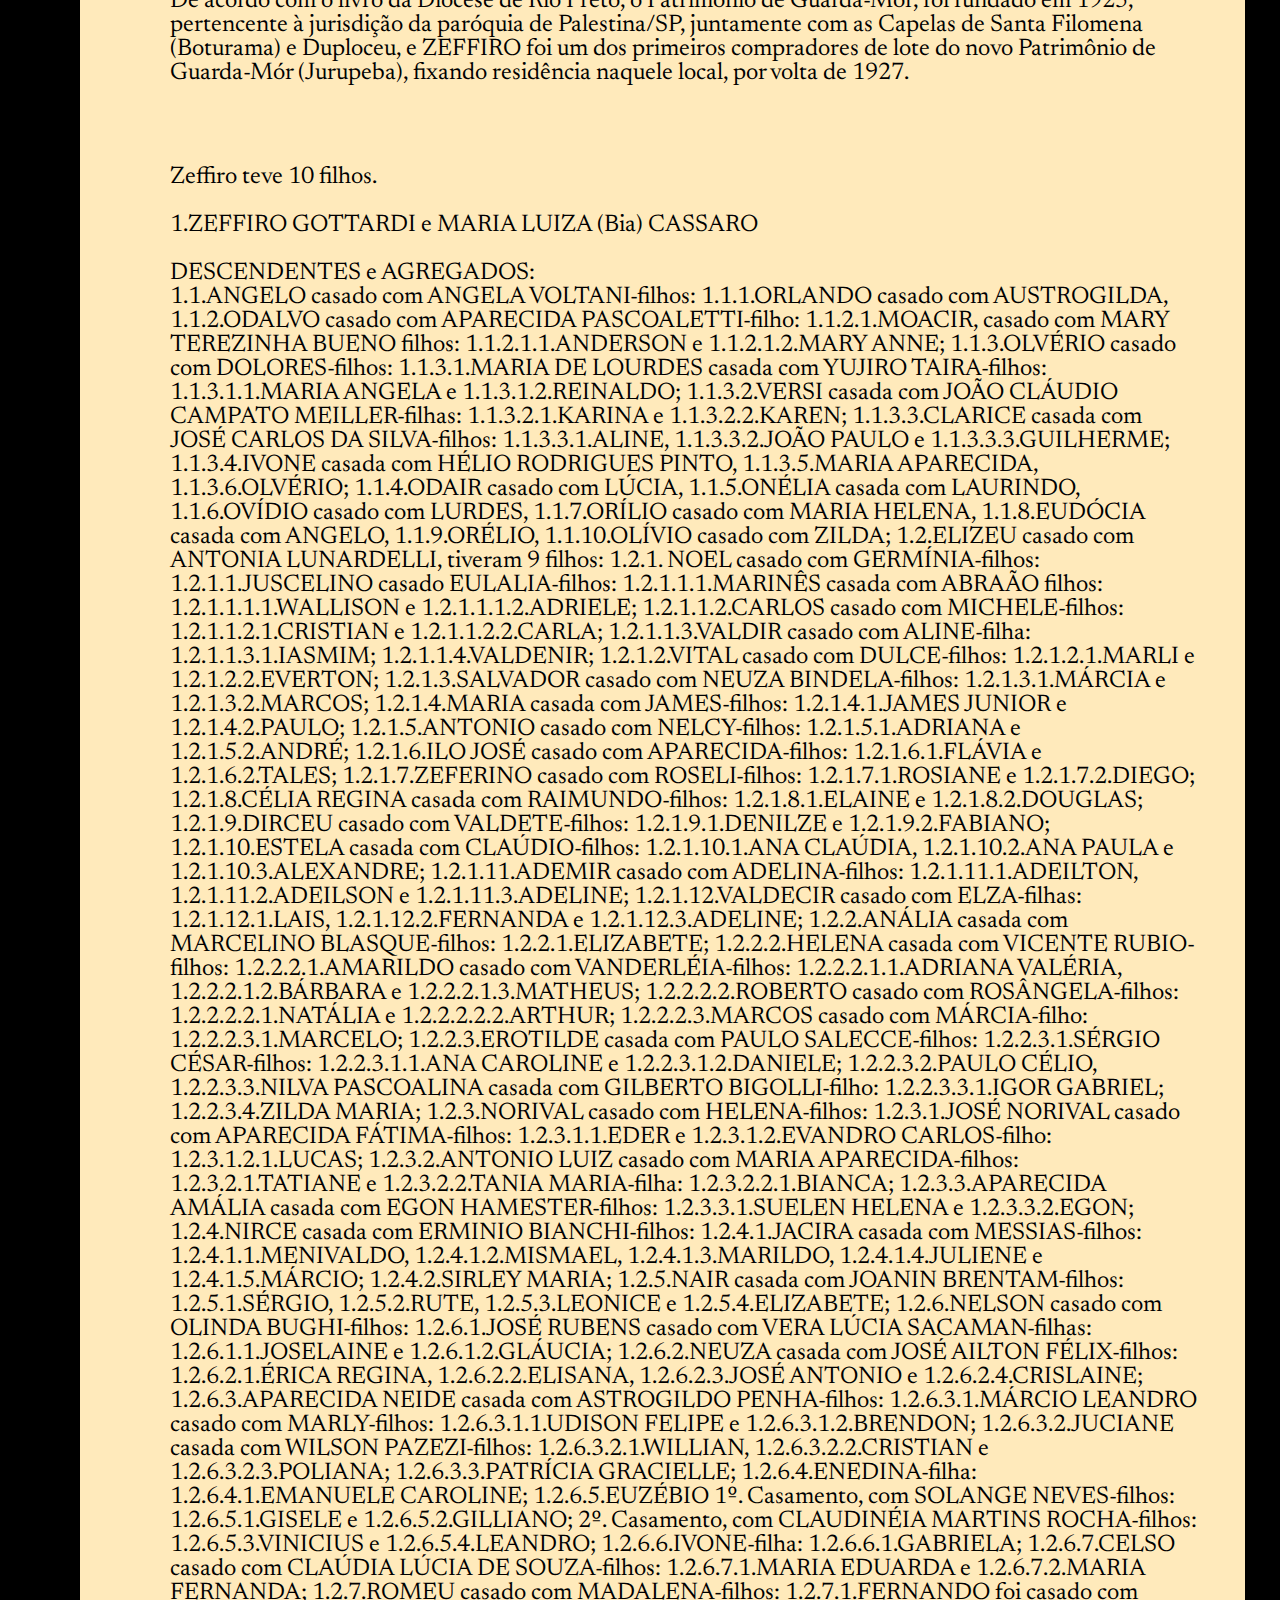
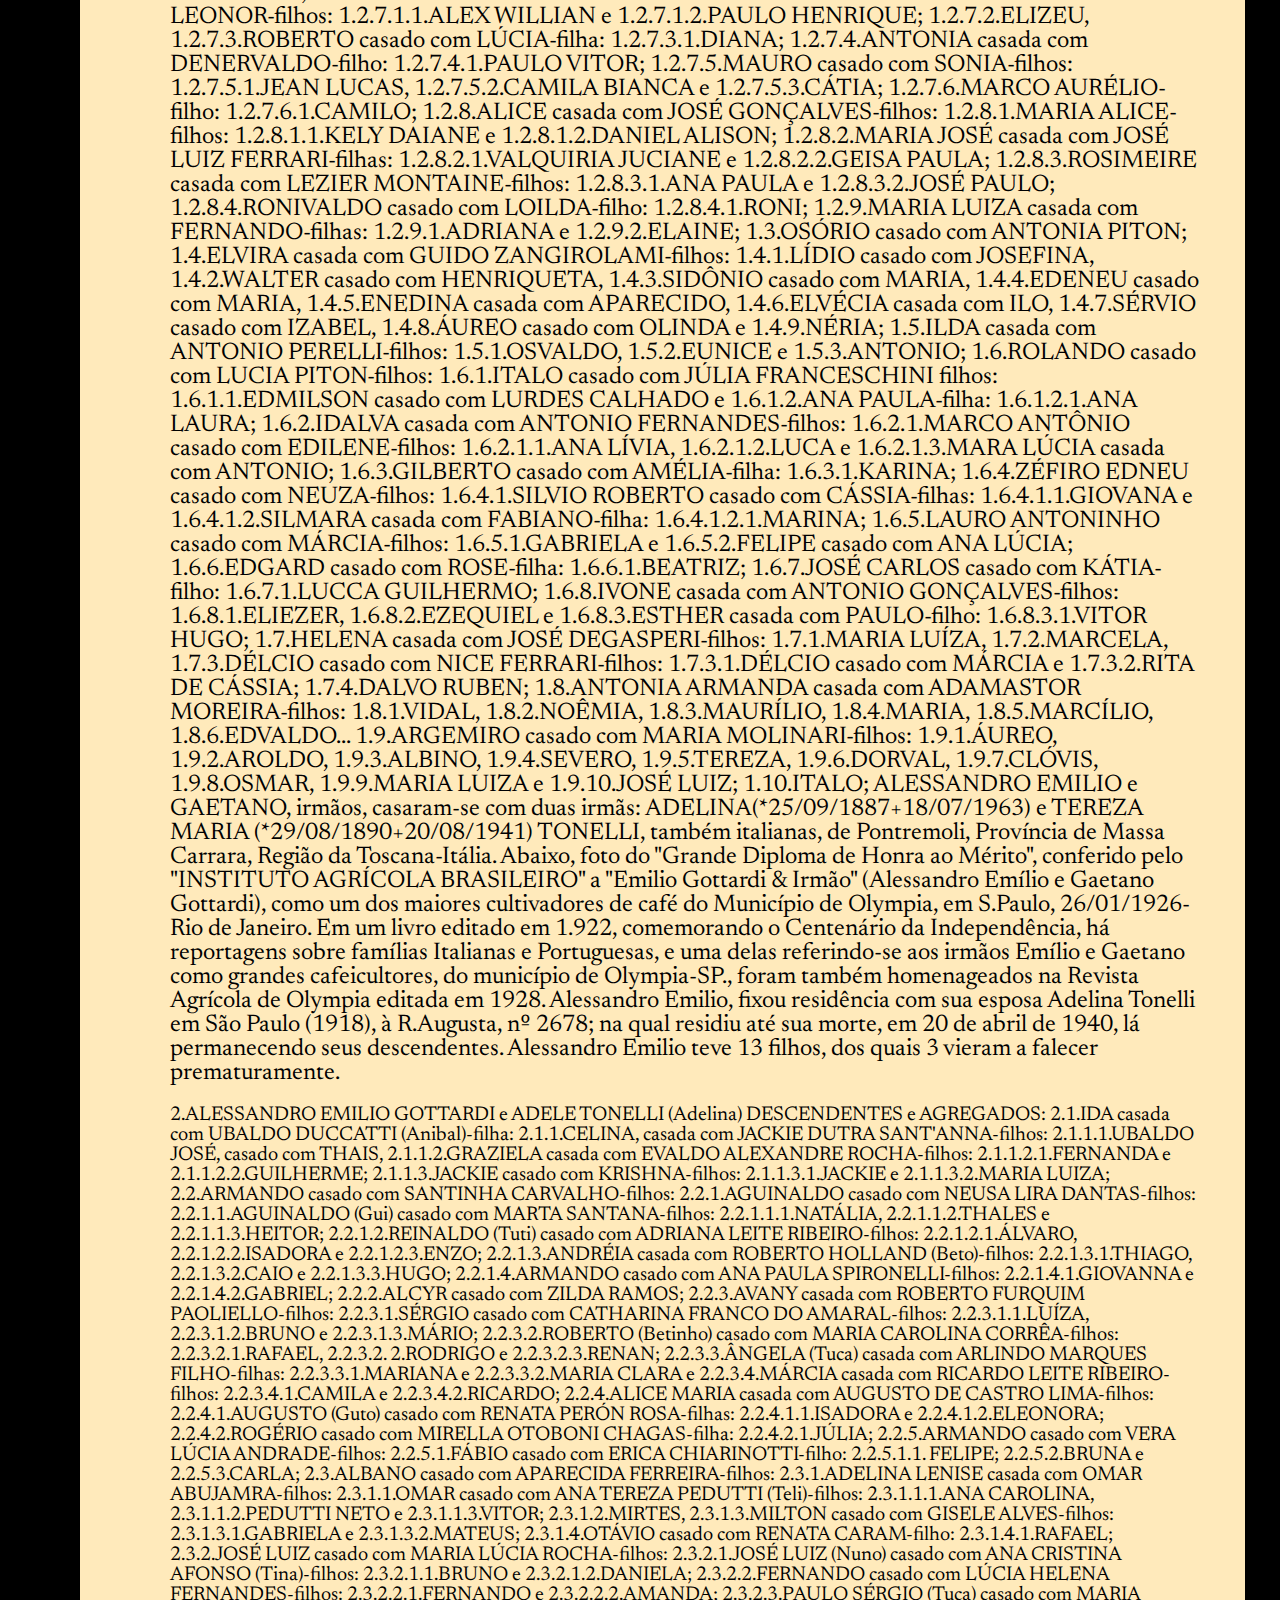
==== commit f0cb6725: "Merge remote-tracking branch 'origin/main' yes" ====
--- a/index.html
+++ b/index.html
@@ -1,673 +1,1345 @@
-<!DOCTYPE html>
-<html lang="en">
-<head>
-    <meta charset="UTF-8">
-    <meta name="viewport" content="width=device-width, initial-scale=1.0">
-    <meta name="description"
-        content="Família Gottardi. Este site conta a historia de uma família de imigrantes italianos, que vieram para o Brasil em 1888 em busca de novas realizações">
-    <meta name="keywords"
-        content="genealogy, family, imigrants, dictionary, italian, verona, castel d'azzano, vigasio, gottardi, gothardi, gotardi, gothard, gottard, gotard, gottardo, gotardo, genealogia, familia, itália, italiano, dicionário, imigrantes, imigrante">
-    <link rel="icon" type="image/x-icon" href="./IMG/favicon_italy.png">
-    <link rel="preconnect" href="https://fonts.googleapis.com">
-    <link rel="preconnect" href="https://fonts.gstatic.com" crossorigin>
-    <link rel="stylesheet"
-        href="https://fonts.googleapis.com/css2?family=Zilla+Slab:ital,wght@0,300;0,400;0,600;0,700;1,400;1,600;1,700&display=swap">
-    <link rel="stylesheet"
-        href="https://fonts.googleapis.com/css2?family=Newsreader:ital,opsz,wght@0,6..72,200;0,6..72,300;0,6..72,400;0,6..72,500;0,6..72,600;0,6..72,700;1,6..72,200;1,6..72,300;1,6..72,400;1,6..72,500;1,6..72,600;1,6..72,700&display=swap">
-    <link rel="stylesheet" href="./CSS/style.css">
-    <title>Família Gottardi</title>
-</head>
-<body class="bg">
-    <div class="containerPanel">
-        <div class="menuContainer">
-            <div class="menu">
-                <a href="./index.html" title="Página de Início">Início</a><br>
-                <a href="./contato.html" title="Página de Contato">Contato</a><br>
-                <a href="./sobre.html" title="Página Sobre os Autores">Sobre</a>
-            </div>
-        </div>
-        <div class="mainPanel">
-            <header>
-                <div class="gottardiTitle">
-                    <div>
-                        <h1>G O T T A R D I</h1>
-                    </div>
-                    <div class="containerSubtitle">
-                        <img class="brazilFlag" src="./IMG/brazil.png" title="Brasil" alt="Bandeira do Brasil">
-                        <h2><i>"La nostra storia"</i></h2><img class="italyFlag" src="./IMG/italy.png" title="Itália"
-                            alt="Bandeira da Itália">
-                    </div>
-                </div>
-            </header>
-            <div class="dictionaryText">
-                <p>
-                    <i>"GOTTARDI – do nome germânico GUDHARD (formado de GUDHA, Deus, e HARDHU, Forte,
-                        Valoroso, com sentido de Forte com o auxílio de Deus); latinizado em GODEHARDUS,
-                        GOTTARDUS, o sobrenome se define com fq. (filius quondam) GOTTARDI (filho do sr.
-                        GOTTARDUS).
-                        GOTTARDO – forma italiana de GOTTARDUS (v. GOTTARDI).<br>
-                        2º DICIONÁRIO DOS SOBRENOMES ITALIANOS de CIRO MIORANZA, edit. ESCALA (pg. 168).”</i>
-                </p>
-            </div>
-            <div class="mainText">
-                <p class="chapter01">
-                    O COMEÇO
-                </p>
-                <p class="p00">
-                    ANGELO GOTTARDI e GIUSEPPA CALPURNIA VESTENA casaram-se em 19/01/1869, na <i>Parrochia di San
-                        Zeno</i>, Corso Vittorio Emmanuele II – 9A, em Vigasio-Província de Verona-Região Vêneto-Itália.
-                </p>
-                <p class="p01">
-                    <b>ANGELO GOTTARDI</b><br>
-                    <b>Pai:</b> GIUSEPPE GOTTARDI<br>
-                    <b>Mãe:</b> TEREZA ZOCCATELLI<br>
-                    <b>Nasc.:</b> 31 de Março de 1839<br>
-                    <b>Local:</b> Castel d’Azzamo-Província de Verona-Região Vêneto-Itália<br>
-                    <b>Óbito:</b> 18 de Abril de 1884, Itália<br>
-                </p>
-                <p class="p02">
-                    <b>GIUSEPPA CALPURNIA VESTENA</b><br>
-                    <b>Pai:</b> PIETRO VESTENA<br>
-                    <b>Mãe:</b> TEREZA SANDRINI – (casados em 11/11/1847, em Trevenzuolo [Verona-Vêneto], Itália)<br>
-                    <b>Nasc.:</b> 06 de Maio de 1848<br>
-                    <b>Local:</b> Vigásio-Província de Verona-Região Vêneto-Itália<br>
-                    <b>Óbito:</b> 14 de Março de 1923, Olímpia-SP/Brasil<br></h2>
-                </p>
-                <p class="p03">
-                    Dessa união, nasceram em Vigásio:
-                </p>
-                <p class="p04">
-                    <b>1. ZEFFIRO GOTTARDI</b> (<img class="birthStar" src="./IMG/birth_star1.png">03/09/1871 <img
-                        class="deathCross" src="./IMG/death_cross.png">07/03/1942)<br>
-                    <b>2. ALESSANDRO EMILIO GOTTARDI</b> (<img class="birthStar" src="./IMG/birth_star1.png">14/05/1873
-                    <img class="deathCross" src="./IMG/death_cross.png">20/04/1940)<br>
-                    <b>3. GAETANO GOTTARDI</b> (<img class="birthStar" src="./IMG/birth_star1.png">13/05/1876 <img
-                        class="deathCross" src="./IMG/death_cross.png">29/08/1936)<br>
-                    <b>4. TERSA ROSA COTTARDI </b> (<img class="birthStar" src="./IMG/birth_star1.png">09/06/1877 <img
-                        class="deathCross" src="./IMG/death_cross.png">08/01/1955) <i><br>(Tersa Rosa não foi registrada
-                        como Gottardi, de
-                        acordo com sua Certidão de Nascimento)</i><br>
-                    <b>5. MARIA ZEFIRA GOTTARDI</b> (<img class="birthStar" src="./IMG/birth_star1.png">13/04/1879 <img
-                        class="deathCross" src="./IMG/death_cross.png">15/10/1966)<br>
-                </p>
-                <p class="chapter02">
-                    A CHEGADA
-                </p>
-                <p class="p05">
-                    Em 18 de Abril de 1884, ANGELO morre aos 45 anos de idade, em Vigásio, deixando GIUSEPPA viúva (na
-                    época com seus 36 anos de idade), junto de seus cinco filhos, ainda pequenos, estando ZEFIRO, o
-                    filho mais velho, com 13 anos de idade, na época.
-                    <br>
-                    <br>
-                    Quatro anos após o falecimento de Angelo, GIUSEPPA, acompanhada apenas de seus filhos
-                    , embarcou no Vapor <i>CARLO RAGGIO</i>, em 18 de Dezembro de 1888 (18/12/1888), com destino ao
-                    Brasil, chegando no em 12/1/1889 ao Porto de Santos, São Paulo.
-                    <br>
-                    <br>
-
-                    Chegando ao Brasil, GIUSEPPA, junto de seus filhos, ficaram alojados na "Hospedaria do Imigrante",
-                    situada na<BR> Rua Visconde de Parnaíba, nº 1316, no bairro do Brás, São Paulo-SP.
-                    <br>
-                    <br>
-                    A família GOTTARDI demorou muito a ser contratada para serviços. Cerca de 6 (seis) meses.
-                    Possívelmente por se tratar de uma família constituída por uma mulher, viúva, e mãe de 5 (cinco)
-                    filhos menores de idade.
-                    <br>
-                    <br>
-                    Tanto na Certidão de Desembarque, como no Certificado de Família, emitidos pelo serviço de
-                    Imigração, o nome de GIUSEPPA CALPURNIA VESTENA, errôneamente, aparece como:<br>
-                    GIUSEPPE VESTENA; Chefe de Família; Sexo: Masculino; Estado Civil: Casado!
-                    <br>
-                    <br>
-                    Depois de todo esse tempo sem ser contratada, foram levados para trabalhar na fazenda <i>SÃO
-                        LUIZ</i>, de Lulú Pontes (Antonio Luiz Pontes Barbosa), localizada na cidade de Pirassununga/SP.
-                    Fazenda esta vendida posteriormente para José Vasconcelos de Almeida Prado.
-                    <br>
-                    <br>
-                    Chegando lá, GIUSEPPA tornou-se cozinheira e enfermeira; ZEFFIRO enfrentou o trabalho rude da
-                    lavoura; ALESSANDRO EMILIO, condutor da carruagem da família; GAETANO, carroceiro e TERESA(TERSA),
-                    pagem; MARIA ainda era muito jovem para trabalhar.
-                    <br>
-                    <br>
-                    Com o passar do tempo e o ganho de experiência na lavoura, os irmãos tornaram-se empreiteiros no
-                    plantio de café.
-                    <br>
-                    <br>
-                    Antes de se mudarem para Olímpia, em 1911, residiram ainda em Campinas, São Carlos, Botafogo e Monte
-                    Azul Paulista.
-                    <br>
-                    <br>
-                    Já em Olímpia, compraram a fazenda "Pau d'Alho", na Cachoeirinha e a formaram com café; fazenda esta
-                    que depois foi vendida para o Cel.GEREMIAS LUNARDELLI. Em seguida compraram a fazenda <i>SANTO
-                        ANTONIO</i>, que abriram e plantaram 95.000 pés de café, onde foi depois vendida ao Dr.
-                    ALMERINDO MEIER GONÇALVES.
-                    <br>
-                    <br>
-                    Compraram a fazenda <i>SANTA CRUZ</i>, que foi do Cel. JOSÉ MEDEIROS, e também a fazenda <i>SÃO
-                        PAULO</i>, em Iboti, antiga Vila Neves, no município de Mirassol, com 550 alqueires.
-                    <br>
-                    <br>
-                    A fazenda <i>SANTA CRUZ</i>, em Olímpia/SP, até os dias de hoje é propriedade de descendentes de
-                    ALESSANDRO EMILIO GOTTARDI.
-                    <br>
-                    <br>
-                    Os pioneiros moraram por muitos anos na Rua 9 de Julho, nº 927, em Olímpia/SP.
-                </p>
-                <p class="chapter03">
-                    A GRANDE FAMÍLIA
-                </p>
-                <p class="p06">
-                    ZEFFIRO, em 1910, casado com Maria Luiza Cassaro e já com família constituída, demonstrando o
-                    caráter desbravador e destemido herdado de sua mãe, juntamente com outros agricultores, mudou-se da
-                    fazenda <i>BELA ALIANÇA</i>, no Município de São Joaquim da Barra/SP, para fundar a cidade de Nova
-                    Aliança/SP, distante 25km de São José do Rio Preto/SP.
-                    <br>
-                    <br>
-                    A ligação era feita por estrada municipal que passava por Borboleta, hoje Bady Bassitt/SP.
-                    <br>
-                    <br>
-                    ZEFFIRO também foi um dos fundadores de Ida-Yolanda, distrito de Nhandeara/SP.
-                    <br>
-                    O nome de Ida-Yolanda dado aquele distrito, foi uma homenagem prestada à suas duas sobrinhas mais
-                    velhas, filhas de Alessandro Emilio e Gaetano seus irmãos, respectivamente.
-                    <br>
-                    <br>
-                    De acordo com o livro da Diocese de Rio Preto, o Patrimônio de Guarda-Mór, foi fundado em 1925,
-                    pertencente à jurisdição da paróquia de Palestina/SP, juntamente com as Capelas de Santa Filomena
-                    (Boturama) e Duploceu, e ZEFFIRO foi um dos primeiros compradores de lote do novo Patrimônio de
-                    Guarda-Mór (Jurupeba), fixando residência naquele local, por volta de 1927.
-                </p>
-                <p class="p07">
-                    Zeffiro teve 10 filhos.
-                    <br>
-                    <br>
-                    1.ZEFFIRO GOTTARDI e MARIA LUIZA (Bia) CASSARO
-                    <br>
-                    <br>
-                    DESCENDENTES e AGREGADOS:<br>
-                    1.1.ANGELO casado com ANGELA VOLTANI-filhos: 1.1.1.ORLANDO casado com AUSTROGILDA, 1.1.2.ODALVO
-                    casado
-                    com APARECIDA PASCOALETTI-filho: 1.1.2.1.MOACIR, casado com MARY TEREZINHA BUENO filhos:
-                    1.1.2.1.1.ANDERSON e 1.1.2.1.2.MARY ANNE; 1.1.3.OLVÉRIO casado com DOLORES-filhos: 1.1.3.1.MARIA DE
-                    LOURDES casada com YUJIRO TAIRA-filhos: 1.1.3.1.1.MARIA ANGELA e 1.1.3.1.2.REINALDO; 1.1.3.2.VERSI
-                    casada com JOÃO CLÁUDIO CAMPATO MEILLER-filhas: 1.1.3.2.1.KARINA e 1.1.3.2.2.KAREN; 1.1.3.3.CLARICE
-                    casada com JOSÉ CARLOS DA SILVA-filhos: 1.1.3.3.1.ALINE, 1.1.3.3.2.JOÃO PAULO e 1.1.3.3.3.GUILHERME;
-                    1.1.3.4.IVONE casada com HÉLIO RODRIGUES PINTO, 1.1.3.5.MARIA APARECIDA, 1.1.3.6.OLVÉRIO;
-                    1.1.4.ODAIR
-                    casado com LÚCIA, 1.1.5.ONÉLIA casada com LAURINDO, 1.1.6.OVÍDIO casado com LURDES, 1.1.7.ORÍLIO
-                    casado
-                    com MARIA HELENA, 1.1.8.EUDÓCIA casada com ANGELO, 1.1.9.ORÉLIO, 1.1.10.OLÍVIO casado com ZILDA;
-                    1.2.ELIZEU casado com ANTONIA LUNARDELLI, tiveram 9 filhos: 1.2.1. NOEL casado com GERMÍNIA-filhos:
-                    1.2.1.1.JUSCELINO casado EULALIA-filhos: 1.2.1.1.1.MARINÊS casada com ABRAÃO filhos:
-                    1.2.1.1.1.1.WALLISON e 1.2.1.1.1.2.ADRIELE; 1.2.1.1.2.CARLOS casado com MICHELE-filhos:
-                    1.2.1.1.2.1.CRISTIAN e 1.2.1.1.2.2.CARLA; 1.2.1.1.3.VALDIR casado com ALINE-filha:
-                    1.2.1.1.3.1.IASMIM;
-                    1.2.1.1.4.VALDENIR; 1.2.1.2.VITAL casado com DULCE-filhos: 1.2.1.2.1.MARLI e 1.2.1.2.2.EVERTON;
-                    1.2.1.3.SALVADOR casado com NEUZA BINDELA-filhos: 1.2.1.3.1.MÁRCIA e 1.2.1.3.2.MARCOS; 1.2.1.4.MARIA
-                    casada com JAMES-filhos: 1.2.1.4.1.JAMES JUNIOR e 1.2.1.4.2.PAULO; 1.2.1.5.ANTONIO casado com
-                    NELCY-filhos: 1.2.1.5.1.ADRIANA e 1.2.1.5.2.ANDRÉ; 1.2.1.6.ILO JOSÉ casado com APARECIDA-filhos:
-                    1.2.1.6.1.FLÁVIA e 1.2.1.6.2.TALES; 1.2.1.7.ZEFERINO casado com ROSELI-filhos: 1.2.1.7.1.ROSIANE e
-                    1.2.1.7.2.DIEGO; 1.2.1.8.CÉLIA REGINA casada com RAIMUNDO-filhos: 1.2.1.8.1.ELAINE e
-                    1.2.1.8.2.DOUGLAS;
-                    1.2.1.9.DIRCEU casado com VALDETE-filhos: 1.2.1.9.1.DENILZE e 1.2.1.9.2.FABIANO; 1.2.1.10.ESTELA
-                    casada
-                    com CLAÚDIO-filhos: 1.2.1.10.1.ANA CLAÚDIA, 1.2.1.10.2.ANA PAULA e 1.2.1.10.3.ALEXANDRE;
-                    1.2.1.11.ADEMIR
-                    casado com ADELINA-filhos: 1.2.1.11.1.ADEILTON, 1.2.1.11.2.ADEILSON e 1.2.1.11.3.ADELINE;
-                    1.2.1.12.VALDECIR casado com ELZA-filhas: 1.2.1.12.1.LAIS, 1.2.1.12.2.FERNANDA e 1.2.1.12.3.ADELINE;
-                    1.2.2.ANÁLIA casada com MARCELINO BLASQUE-filhos: 1.2.2.1.ELIZABETE; 1.2.2.2.HELENA casada com
-                    VICENTE
-                    RUBIO-filhos: 1.2.2.2.1.AMARILDO casado com VANDERLÉIA-filhos: 1.2.2.2.1.1.ADRIANA VALÉRIA,
-                    1.2.2.2.1.2.BÁRBARA e 1.2.2.2.1.3.MATHEUS; 1.2.2.2.2.ROBERTO casado com ROSÂNGELA-filhos:
-                    1.2.2.2.2.1.NATÁLIA e 1.2.2.2.2.2.ARTHUR; 1.2.2.2.3.MARCOS casado com MÁRCIA-filho:
-                    1.2.2.2.3.1.MARCELO;
-                    1.2.2.3.EROTILDE casada com PAULO SALECCE-filhos: 1.2.2.3.1.SÉRGIO CÉSAR-filhos: 1.2.2.3.1.1.ANA
-                    CAROLINE e 1.2.2.3.1.2.DANIELE; 1.2.2.3.2.PAULO CÉLIO, 1.2.2.3.3.NILVA PASCOALINA casada com
-                    GILBERTO
-                    BIGOLLI-filho: 1.2.2.3.3.1.IGOR GABRIEL; 1.2.2.3.4.ZILDA MARIA; 1.2.3.NORIVAL casado com
-                    HELENA-filhos:
-                    1.2.3.1.JOSÉ NORIVAL casado com APARECIDA FÁTIMA-filhos: 1.2.3.1.1.EDER e 1.2.3.1.2.EVANDRO
-                    CARLOS-filho: 1.2.3.1.2.1.LUCAS; 1.2.3.2.ANTONIO LUIZ casado com MARIA APARECIDA-filhos:
-                    1.2.3.2.1.TATIANE e 1.2.3.2.2.TANIA MARIA-filha: 1.2.3.2.2.1.BIANCA; 1.2.3.3.APARECIDA AMÁLIA casada
-                    com
-                    EGON HAMESTER-filhos: 1.2.3.3.1.SUELEN HELENA e 1.2.3.3.2.EGON; 1.2.4.NIRCE casada com ERMINIO
-                    BIANCHI-filhos: 1.2.4.1.JACIRA casada com MESSIAS-filhos: 1.2.4.1.1.MENIVALDO, 1.2.4.1.2.MISMAEL,
-                    1.2.4.1.3.MARILDO, 1.2.4.1.4.JULIENE e 1.2.4.1.5.MÁRCIO; 1.2.4.2.SIRLEY MARIA; 1.2.5.NAIR casada com
-                    JOANIN BRENTAM-filhos: 1.2.5.1.SÉRGIO, 1.2.5.2.RUTE, 1.2.5.3.LEONICE e 1.2.5.4.ELIZABETE;
-                    1.2.6.NELSON
-                    casado com OLINDA BUGHI-filhos: 1.2.6.1.JOSÉ RUBENS casado com VERA LÚCIA SACAMAN-filhas:
-                    1.2.6.1.1.JOSELAINE e 1.2.6.1.2.GLÁUCIA; 1.2.6.2.NEUZA casada com JOSÉ AILTON FÉLIX-filhos:
-                    1.2.6.2.1.ÉRICA REGINA, 1.2.6.2.2.ELISANA, 1.2.6.2.3.JOSÉ ANTONIO e 1.2.6.2.4.CRISLAINE;
-                    1.2.6.3.APARECIDA NEIDE casada com ASTROGILDO PENHA-filhos: 1.2.6.3.1.MÁRCIO LEANDRO casado com
-                    MARLY-filhos: 1.2.6.3.1.1.UDISON FELIPE e 1.2.6.3.1.2.BRENDON; 1.2.6.3.2.JUCIANE casada com WILSON
-                    PAZEZI-filhos: 1.2.6.3.2.1.WILLIAN, 1.2.6.3.2.2.CRISTIAN e 1.2.6.3.2.3.POLIANA; 1.2.6.3.3.PATRÍCIA
-                    GRACIELLE; 1.2.6.4.ENEDINA-filha: 1.2.6.4.1.EMANUELE CAROLINE; 1.2.6.5.EUZÉBIO 1º. Casamento, com
-                    SOLANGE NEVES-filhos: 1.2.6.5.1.GISELE e 1.2.6.5.2.GILLIANO; 2º. Casamento, com CLAUDINÉIA MARTINS
-                    ROCHA-filhos: 1.2.6.5.3.VINICIUS e 1.2.6.5.4.LEANDRO; 1.2.6.6.IVONE-filha: 1.2.6.6.1.GABRIELA;
-                    1.2.6.7.CELSO casado com CLAÚDIA LÚCIA DE SOUZA-filhos: 1.2.6.7.1.MARIA EDUARDA e 1.2.6.7.2.MARIA
-                    FERNANDA; 1.2.7.ROMEU casado com MADALENA-filhos: 1.2.7.1.FERNANDO foi casado com LEONOR-filhos:
-                    1.2.7.1.1.ALEX WILLIAN e 1.2.7.1.2.PAULO HENRIQUE; 1.2.7.2.ELIZEU, 1.2.7.3.ROBERTO casado com
-                    LÚCIA-filha: 1.2.7.3.1.DIANA; 1.2.7.4.ANTONIA casada com DENERVALDO-filho: 1.2.7.4.1.PAULO VITOR;
-                    1.2.7.5.MAURO casado com SONIA-filhos: 1.2.7.5.1.JEAN LUCAS, 1.2.7.5.2.CAMILA BIANCA e
-                    1.2.7.5.3.CÁTIA;
-                    1.2.7.6.MARCO AURÉLIO-filho: 1.2.7.6.1.CAMILO; 1.2.8.ALICE casada com JOSÉ GONÇALVES-filhos:
-                    1.2.8.1.MARIA ALICE-filhos: 1.2.8.1.1.KELY DAIANE e 1.2.8.1.2.DANIEL ALISON; 1.2.8.2.MARIA JOSÉ
-                    casada
-                    com JOSÉ LUIZ FERRARI-filhas: 1.2.8.2.1.VALQUIRIA JUCIANE e 1.2.8.2.2.GEISA PAULA; 1.2.8.3.ROSIMEIRE
-                    casada com LEZIER MONTAINE-filhos: 1.2.8.3.1.ANA PAULA e 1.2.8.3.2.JOSÉ PAULO; 1.2.8.4.RONIVALDO
-                    casado
-                    com LOILDA-filho: 1.2.8.4.1.RONI; 1.2.9.MARIA LUIZA casada com FERNANDO-filhas: 1.2.9.1.ADRIANA e
-                    1.2.9.2.ELAINE;
-                    1.3.OSÓRIO casado com ANTONIA PITON;
-                    1.4.ELVIRA casada com GUIDO ZANGIROLAMI-filhos: 1.4.1.LÍDIO casado com JOSEFINA, 1.4.2.WALTER casado
-                    com
-                    HENRIQUETA, 1.4.3.SIDÔNIO casado com MARIA, 1.4.4.EDENEU casado com MARIA, 1.4.5.ENEDINA casada com
-                    APARECIDO, 1.4.6.ELVÉCIA casada com ILO, 1.4.7.SÉRVIO casado com IZABEL, 1.4.8.ÁUREO casado com
-                    OLINDA e
-                    1.4.9.NÉRIA;
-                    1.5.ILDA casada com ANTONIO PERELLI-filhos: 1.5.1.OSVALDO, 1.5.2.EUNICE e 1.5.3.ANTONIO;
-                    1.6.ROLANDO casado com LUCIA PITON-filhos: 1.6.1.ITALO casado com JÚLIA FRANCESCHINI filhos:
-                    1.6.1.1.EDMILSON casado com LURDES CALHADO e 1.6.1.2.ANA PAULA-filha: 1.6.1.2.1.ANA LAURA;
-                    1.6.2.IDALVA
-                    casada com ANTONIO FERNANDES-filhos: 1.6.2.1.MARCO ANTÔNIO casado com EDILENE-filhos: 1.6.2.1.1.ANA
-                    LÍVIA, 1.6.2.1.2.LUCA e 1.6.2.1.3.MARA LÚCIA casada com ANTONIO; 1.6.3.GILBERTO casado com
-                    AMÉLIA-filha:
-                    1.6.3.1.KARINA; 1.6.4.ZÉFIRO EDNEU casado com NEUZA-filhos: 1.6.4.1.SILVIO ROBERTO casado com
-                    CÁSSIA-filhas: 1.6.4.1.1.GIOVANA e 1.6.4.1.2.SILMARA casada com FABIANO-filha: 1.6.4.1.2.1.MARINA;
-                    1.6.5.LAURO ANTONINHO casado com MÁRCIA-filhos: 1.6.5.1.GABRIELA e 1.6.5.2.FELIPE casado com ANA
-                    LÚCIA;
-                    1.6.6.EDGARD casado com ROSE-filha: 1.6.6.1.BEATRIZ; 1.6.7.JOSÉ CARLOS casado com KÁTIA-filho:
-                    1.6.7.1.LUCCA GUILHERMO; 1.6.8.IVONE casada com ANTONIO GONÇALVES-filhos: 1.6.8.1.ELIEZER,
-                    1.6.8.2.EZEQUIEL e 1.6.8.3.ESTHER casada com PAULO-filho: 1.6.8.3.1.VITOR HUGO;
-                    1.7.HELENA casada com JOSÉ DEGASPERI-filhos: 1.7.1.MARIA LUÍZA, 1.7.2.MARCELA, 1.7.3.DÉLCIO casado
-                    com
-                    NICE FERRARI-filhos: 1.7.3.1.DÉLCIO casado com MÁRCIA e 1.7.3.2.RITA DE CÁSSIA; 1.7.4.DALVO RUBEN;
-                    1.8.ANTONIA ARMANDA casada com ADAMASTOR MOREIRA-filhos: 1.8.1.VIDAL, 1.8.2.NOÊMIA, 1.8.3.MAURÍLIO,
-                    1.8.4.MARIA, 1.8.5.MARCÍLIO, 1.8.6.EDVALDO...
-                    1.9.ARGEMIRO casado com MARIA MOLINARI-filhos: 1.9.1.ÁUREO, 1.9.2.AROLDO, 1.9.3.ALBINO,
-                    1.9.4.SEVERO,
-                    1.9.5.TEREZA, 1.9.6.DORVAL, 1.9.7.CLÓVIS, 1.9.8.OSMAR, 1.9.9.MARIA LUIZA e 1.9.10.JOSÉ LUIZ;
-                    1.10.ITALO;
-                    ALESSANDRO EMILIO e GAETANO, irmãos, casaram-se com duas irmãs: ADELINA(*25/09/1887+18/07/1963) e
-                    TEREZA
-                    MARIA (*29/08/1890+20/08/1941) TONELLI, também italianas, de Pontremoli, Província de Massa Carrara,
-                    Região da Toscana-Itália.
-                    Abaixo, foto do "Grande Diploma de Honra ao Mérito", conferido pelo "INSTITUTO AGRÍCOLA BRASILEIRO"
-                    a
-                    "Emilio Gottardi & Irmão" (Alessandro Emílio e Gaetano Gottardi), como um dos maiores cultivadores
-                    de
-                    café do Município de Olympia, em S.Paulo, 26/01/1926-Rio de Janeiro.
-                    Em um livro editado em 1.922, comemorando o Centenário da Independência, há reportagens sobre
-                    famílias
-                    Italianas e Portuguesas, e uma delas referindo-se aos irmãos Emílio e Gaetano como grandes
-                    cafeicultores, do município de Olympia-SP., foram também homenageados na Revista Agrícola de Olympia
-                    editada em 1928. Alessandro Emilio, fixou residência com sua esposa Adelina Tonelli em São Paulo
-                    (1918),
-                    à R.Augusta, nº 2678; na qual residiu até sua morte, em 20 de abril de 1940, lá permanecendo seus
-                    descendentes. Alessandro Emilio teve 13 filhos, dos quais 3 vieram a falecer prematuramente.
-                </p>
-                <p>
-                    2.ALESSANDRO EMILIO GOTTARDI e ADELE TONELLI (Adelina)
-
-                    DESCENDENTES e AGREGADOS:
-                    2.1.IDA casada com UBALDO DUCCATTI (Anibal)-filha: 2.1.1.CELINA, casada com JACKIE DUTRA
-                    SANT'ANNA-filhos: 2.1.1.1.UBALDO JOSÉ, casado com THAIS, 2.1.1.2.GRAZIELA casada com EVALDO
-                    ALEXANDRE
-                    ROCHA-filhos: 2.1.1.2.1.FERNANDA e 2.1.1.2.2.GUILHERME; 2.1.1.3.JACKIE casado com KRISHNA-filhos:
-                    2.1.1.3.1.JACKIE e 2.1.1.3.2.MARIA LUIZA;
-                    2.2.ARMANDO casado com SANTINHA CARVALHO-filhos: 2.2.1.AGUINALDO casado com NEUSA LIRA
-                    DANTAS-filhos:
-                    2.2.1.1.AGUINALDO (Gui) casado com MARTA SANTANA-filhos: 2.2.1.1.1.NATÁLIA, 2.2.1.1.2.THALES e
-                    2.2.1.1.3.HEITOR; 2.2.1.2.REINALDO (Tuti) casado com ADRIANA LEITE RIBEIRO-filhos: 2.2.1.2.1.ÁLVARO,
-                    2.2.1.2.2.ISADORA e 2.2.1.2.3.ENZO; 2.2.1.3.ANDRÉIA casada com ROBERTO HOLLAND (Beto)-filhos:
-                    2.2.1.3.1.THIAGO, 2.2.1.3.2.CAIO e 2.2.1.3.3.HUGO; 2.2.1.4.ARMANDO casado com ANA PAULA
-                    SPIRONELLI-filhos: 2.2.1.4.1.GIOVANNA e 2.2.1.4.2.GABRIEL; 2.2.2.ALCYR casado com ZILDA RAMOS;
-                    2.2.3.AVANY casada com ROBERTO FURQUIM PAOLIELLO-filhos: 2.2.3.1.SÉRGIO casado com CATHARINA FRANCO
-                    DO
-                    AMARAL-filhos: 2.2.3.1.1.LUÍZA, 2.2.3.1.2.BRUNO e 2.2.3.1.3.MÁRIO; 2.2.3.2.ROBERTO (Betinho) casado
-                    com
-                    MARIA CAROLINA CORRÊA-filhos: 2.2.3.2.1.RAFAEL, 2.2.3.2. 2.RODRIGO e 2.2.3.2.3.RENAN; 2.2.3.3.ÂNGELA
-                    (Tuca) casada com ARLINDO MARQUES FILHO-filhas: 2.2.3.3.1.MARIANA e 2.2.3.3.2.MARIA CLARA e
-                    2.2.3.4.MÁRCIA casada com RICARDO LEITE RIBEIRO-filhos: 2.2.3.4.1.CAMILA e 2.2.3.4.2.RICARDO;
-                    2.2.4.ALICE MARIA casada com AUGUSTO DE CASTRO LIMA-filhos: 2.2.4.1.AUGUSTO (Guto) casado com RENATA
-                    PERÓN ROSA-filhas: 2.2.4.1.1.ISADORA e 2.2.4.1.2.ELEONORA; 2.2.4.2.ROGÉRIO casado com MIRELLA
-                    OTOBONI
-                    CHAGAS-filha: 2.2.4.2.1.JÚLIA; 2.2.5.ARMANDO casado com VERA LÚCIA ANDRADE-filhos: 2.2.5.1.FÁBIO
-                    casado
-                    com ERICA CHIARINOTTI-filho: 2.2.5.1.1. FELIPE; 2.2.5.2.BRUNA e 2.2.5.3.CARLA;
-                    2.3.ALBANO casado com APARECIDA FERREIRA-filhos: 2.3.1.ADELINA LENISE casada com OMAR
-                    ABUJAMRA-filhos:
-                    2.3.1.1.OMAR casado com ANA TEREZA PEDUTTI (Teli)-filhos: 2.3.1.1.1.ANA CAROLINA, 2.3.1.1.2.PEDUTTI
-                    NETO
-                    e 2.3.1.1.3.VITOR; 2.3.1.2.MIRTES, 2.3.1.3.MILTON casado com GISELE ALVES-filhos: 2.3.1.3.1.GABRIELA
-                    e
-                    2.3.1.3.2.MATEUS; 2.3.1.4.OTÁVIO casado com RENATA CARAM-filho: 2.3.1.4.1.RAFAEL; 2.3.2.JOSÉ LUIZ
-                    casado
-                    com MARIA LÚCIA ROCHA-filhos: 2.3.2.1.JOSÉ LUIZ (Nuno) casado com ANA CRISTINA AFONSO (Tina)-filhos:
-                    2.3.2.1.1.BRUNO e 2.3.2.1.2.DANIELA; 2.3.2.2.FERNANDO casado com LÚCIA HELENA FERNANDES-filhos:
-                    2.3.2.2.1.FERNANDO e 2.3.2.2.2.AMANDA; 2.3.2.3.PAULO SÉRGIO (Tuca) casado com MARIA TEREZA
-                    SCATOLIN-filhos: 2.3.2.3.1.PAULO, 2.3.2.3.2.LUIZ ANTÔNIO e 2.3.2.3.3.JOSÉ RICARDO; 2.3.2.4.GIZELA;
-                    2.3.3.LUÍS OTÁVIO (Bidu) casado com MARIA HELENA ELOY (Lena)-filhos: 2.3.3.1.ANA CRISTINA casada com
-                    ALEXANDRE-filho: 2.3.3.1.1.ALEXANDRE; 2.3.3.2.ALBANO e 2.3.3.3.GUSTAVO;
-                    2.4.JOSSELIN casado com IZAÍRA RODRIGUES-filhas: 2.4.1.NORMA SÍLVIA casada com TEUCLE MANNARELLI
-                    -filhos: 2.4.1.1.TEUCLE (Teuclinho) casado com CARLA BARBOSA-filhas: 2.4.1.1.1.LÍVIA e
-                    2.4.1.1.2.MARCELLA; 2.4.1.2.JOCELIM casado com ELAINE CRISTINA MARQUES-filho: 2.4.1.2.1.GUSTAVO,
-                    2.4.1.2.2.LEONARDO e 2.4.1.2.3.RAFAELA; 2.4.1.3.RAFAEL casado com ANDRÉIA BENEZ TOZZI-filho:
-                    2.4.1.3.1.BRUNO e 2.4.1.3.2.LUCA; 2.4.2.WILMA LÚCIA casada com RAUL RENATO GOMES GUIMARÃES-filhos:
-                    2.4.2.1.RAUL casado com PRISCILA SANTOS REGO FONTÃO-filha: 2.4.2.1.1.THAÍSA, 2.4.2.2.RENATO e
-                    2.4.2.3.ISAÍRA (Isa) casada com RONALDO VIEIRA QUINTILIANO (Ney)-filho: 2.4.2.3.1.MATHEUS;
-                    2.4.3.SÔNIA
-                    MARIA casada com JOÃO FLÁVIO LOPES-filhos: 2.4.3.1.JOÃO casado com PATRÍCIA BIAGGIONE-filhos:
-                    2.4.3.1.1.DANIEL e 2.4.3.1.2.THIAGO; 2.4.3.2. JOÃO FLÁVIO (Pabe), divorciado de BRUNA ARIAS -filho:
-                    2.4.3.2.1.JOÃO PAULO; 2.4.3.3.JOÃO MAURÍCIO;
-                    2.5.AMÉLIA casada com ANTÔNIO JORDÃO-filho: 2.5.1.LUIZ ANTÔNIO casado com MARIA ISABEL DO PRADO
-                    (Belinha);
-                    2.6.JORDANO casado com ISIS DOS SANTOS-filhos: 2.6.1.REGINA STELLA casada com LUIZ CARLOS DE ANDRADE
-                    MOREIRA GOMES-filhos: 2.6.1.1.VALÉRIA casada com WILSON CIMINO FILHO-filhos: 2.6.1.1.1.WILSON,
-                    2.6.1.1.2.ADRIANA e 2.6.1.1.3.ARMANDO; 2.6.1.2.CARLOS casado com NEIDE CONCEIÇÃO RUIZ -filha:
-                    2.6.1.2.1.JULIANA; 2.6.2.MARCO ANTÔNIO casado com MARIA INÊS CECCHETTI-filhos: 2.6.2.1.JORDANO
-                    casado
-                    com VERÔNICA DA ROCHA MENDONÇA, 2.6.2.2.ANA MARIA casada com CAIO ROBERTO MORELLI-filhos:
-                    2.6.2.2.1.FLÁVIA, 2.6.2.2.2.JÚLIA e 2.6.2.2.3.EDUARDO; 2.6.2.3.MARIA VITÓRIA casada com GABRIEL J.
-                    COSTA
-                    JUNIOR; 2.6.3.EMÍLIO casado com MARIA ISABEL CARDOSO-filhos: 2.6.3.1.EMÍLIO, 2.6.3.2.ROBERTO (Beto)
-                    casado com LÍLIAN-filhos: 2.6.3.2.1.GUILHERME e 2.6.3.2.2.GABRIEL, 2.6.3.3.GUILHERME; 2.6.4.ISIS
-                    HELENA
-                    casada com JOSÉ UG BARBOSA MAIA-filhos: 2.6.4.1.ANA PAULA casada com JOSÉ EDUARDO-filhas:
-                    2.6.4.1.1.MARIA EDUARDA e 2.6.4.1.2.MARIA THEREZA; 2.6.4.2.JOSÉ casado com ALEXANDRA,
-                    2.6.4.3.ALEXANDRE
-                    casado com ADRIANA PUPPO-filhas: 2.6.4.3.1.GABRIELA e 2.6.4.3.2.RAFAELA; 2.6.4.4.PATRÍCIA e
-                    2.6.4.5.ISIS
-                    STELLA; 2.6.5.FLÁVIO casado com NOEMI-filho: 2.6.5.1.JORGE ANTÔNIO;
-                    2.7.JULIETA casada com ELÓY LOPES FERRAZ-filhos: 2.7.1.CARMENCITA casada com MOACIR
-                    ZACARELLI-filhos:
-                    2.7.1.1.PATRÍCIA, 2.7.1.2.DANILO 1º casamento com MARIA HELENA REBUA MENEZES-filho:
-                    2.7.1.2.1.DANILO; 2º
-                    casamento com ÚRSULA LOSLI; 2.7.1.3.GUSTAVO; 2.7.2.JOSÉ OTÁVIO casado com MARIA EOLINA MENDES DE
-                    CARVALHO-filhos: 2.7.2.1.JOSÉ OTÁVIO (Tatá) e 2.7.2.2.HUMBERTO (Beto); 2.7.3.JOSÉ ROBERTO casado com
-                    MARIA DE LOURDES COLETTO (Gudú)-filhos: 2.7.3.1.ELÓY e 2.7.3.2.JOSÉ ROBERTO (Lalo); 2.7.4.CARMEM
-                    SÍLVIA
-                    casada com JOSÉ REYNALDO AFFONSO-filhos: 2.7.4.1.VIVIANE, 2.7.4.2.REYNALDO (Reinaldinho),
-                    2.7.4.3.RICARDO e 2.7.4.4.GUILHERME;
-                    2.8.ROMEU;
-                    2.9.IRINEU casado com GOYANDYRA NOVAES BAPTISTA-filhos: 2.9.1.LUÍS FERNANDO casado com MARIA
-                    CRISTINA
-                    SIMÕES-filhos: 2.9.1.1.FERNANDO e 2.9.1.2.ROBERTO; 2.9.2.ANTONIO CARLOS (Caco) casado com TANIA MARA
-                    RODRIGUES-filhos: 2.9.2.1.RENATO e 2.9.2.2.CHRISTIANE;
-                    2.10.ARNALDO casado com CORDÉLIA DALPHINO-filhos: 2.10.1.ARNALDO (Júnior) casado com MARIA
-                    LIZA-filhos:
-                    2.10.1.1.FÁBIO e 2.10.1.2.FERNANDO; 2.10.2. MARIA CLÁUDIA casada com JOSÉ BREDA FERREIRA
-                    FILHO-filhos:
-                    2.10.2.1.RAQUEL e 2.10.2.2.JOSÉ VÍTOR; 2.10.3.PAULO casado com YEDA-filho: 2.10.3.1.PEDRO;
-                    2.11.MAURO foi casado com MARIANA SILVEIRA (Mary)-filhos: 2.11.1.MAURO casado com MARGARETH
-                    DAVID-filhos: 2.11.1.1.FELIPE e 2.11.1.2.MARIANA; 2.11.2.ADRIANA;
-                    2.12.OSVALDO;
-                    2.13.MARIA.
-                </p>
-                <p>
-                    GAETANO casado com TEREZA MARIA V. TONELLI, continuou morando em Olímpia,SP., tiveram 10 filhos.De
-                    acordo com documentos deixados pelo advogado e historiador de Olímpia, Dr.Bianor Medeiros, os
-                    Gottardi
-                    foram políticos (Gaetano foi vereador e presidente do Clube dos Mosqueteiros) e deixaram seus nomes
-                    ligados a inúmeros empreendimentos públicos de Olímpia (água, esgoto,matadouro municipal, pontes e
-                    estradas), juntamente com José Clemêncio da Silva, Jerônimo de Almeida, Nestor Cunha e outros.
-                    Formaram fazendas nas regiões de Mirassol, Neves Paulista, Araçatuba, Machado de Melo, no Estado de
-                    São
-                    Paulo. Seus descendentes foram se transferindo juntamente com suas famílias, para aquelas regiões,
-                    para
-                    estarem mais próximos dos bens adquiridos.
-                    Gaetano e Alessandro Emilio, já ricos, enfrentaram dolorosamente a crise do café de 1929; lutaram
-                    arduamente para manter o patrimônio com o pagamento das dívidas que se estendeu até 1942.
-
-                    3.GAETANO GOTTARDI (Caetano) e TEREZA MARIA VITTORIA TONELLI (Maria)
-                    DESCENDENTES e AGREGADOS:
-
-                    3.1. LEOPOLDO casado com MARIA THEREZA GÓES-filhos: 3.1.1.ANA MARIA foi casada com JOÃO LEAL JUNIOR
-                    (Duvã)-filhos: 3.1.1.1.ANNA THEREZA casada com PAULO MÁRIO CANTONI-filho: 3.1.1.1.1.PAULO MÁRIO;
-                    3.1.1.2.MARIA EDUARDA (Duda) e 3.1.1.3.LUCIANA casada com FABRÍCIO CLÁUDIO RAMOS-filhos:
-                    3.1.1.3.1.ANA
-                    CAROLINA e 3.1.1.3.2.JOÃO MÁRIO; 3.1.2.MARIA TEREZA (Pituca) casada com IVAN CAMARGO LOPES-filhos:
-                    3.1.2.1.IVAN e 3.1.2.2.MARCELA; 3.1.3.LEOPOLDO foi casado com MARIA BEATRIZ DE BARROS (Bia)-filhos:
-                    3.1.3.1.VERIDIANA e 3.1.3.2.LEOPOLDO; 3.1.4. LUÍS CAETANO casado com ANA TEREZA VENDRAMINI
-                    REIS-filhos:
-                    3.1.4.1.BRUNO e 3.1.4.2.LUÍS CAETANO;
-                    3.2.CORNÉLIO casado com NEUSA CARDOSO-filhos: 3.2.1.RENATA casada com DÁCIO QUEIROZ SILVA-filhas:
-                    3.2.1.1.GABRIELA e 3.2.1.2.CAROLINA ; 3.2.2.MÁRCIA casada com CARLOS ALBERTO CASSEB (Piu)- filhos:
-                    3.2.2.1.RENATO e 3.2.2.2.GIOVANNA ; 3.2.3.CLÁUDIO casado com ROSERENE BERALDI (Rose)-filhos:
-                    3.2.3.1.LOURENÇO VÍTOR e 3.2.3.2.RAQUEL; 3.2.4.CLÁUDIA casada com RUI MARTINS ZORZETTO-filhos:
-                    3.2.4.1.MARIANA e 3.2.4.2.RUI;
-                    3.3.ADEMAR casado com FLORA USAI-filhas: 3.3.1.FERNANDA casada com SÉRGIO DE FIGUEIREDO SILVEIRA e
-                    3.3.2.REGINA casada com MURILLO ABRAÃO-filho: 3.3.2.1.DANILLO;
-                    3.4.MILTON;
-                    3.5.ORESTES casado com ANITA GALLI-filha: 3.5.1.MARIA ANITA;
-                    3.6.ONÉLIA casada com JOSÉ DE ARRUDA ARAÚJO-filhos: 3.6.1.MARILÚ foi casada com CONSTANTINO CURTI
-                    (Tino)-filha: 3.6.1.1.PATRÍCIA; 3.6.2.MARIA HELENA casada com ORENCY RODRIGUES DA SILVA-filhos:
-                    3.6.2.1.VALÉRIA (Pepita) e 3.6.2.2.EMILIANO 3.6.3.MARIA LÚCIA foi casada com ARMANDO
-                    CAPRIOGLIO-filhas:
-                    3.6.3.1. FLÁVIA e 3.6.3.2.GABRIELA casada com RODRIGO ABBUD;
-                    3.7.YOLANDA casada com DORISMUNDO DE ALMEIDA CAMARGO-filhos: 3.7.1.CARLOS AUGUSTO (Duto) casado com
-                    ANA
-                    TEREZA DE MEIRELLES REIS (Iesa)- filhos: 3.7.1.1.CARLOS AUGUSTO, 3.7.1.2.ANA LUÍSA e 3.7.1.3.JOÃO
-                    PAULO;
-                    3.7.2.DORISMUNDO (Dinho) casado com NÍVEA THEREZINHA PIZZO MURBACK, 3.7.3.JOSÉ RICARDO casado com
-                    ANA
-                    LUCILIA AZEVEDO GRACI (Analu)-filhos: 3.7.3.1.PEDRO, 3.7.3.2. ANA e 3.7.3.3.OTÁVIO;
-                    3.8.JOANA (Mirtes) casada com PIER AMERIGO BACHETTI-filhos: 3.8.1.CARLO JOSÉ casado com ALESSANDRA
-                    BENEZ
-                    ROCHA-filhos: 3.8.1.1.CAETANO JOSÉ e 3.8.1.2.ALBERTO; 3.8.2.ANDRÉ;
-                    3.9. ANTONIO;
-                    3.10. ÍTALO;
-                    TERSA ROSA (Terezinha), casou-se com JOÃO PIRES BARBOSA, de Campinas, morando no Paraná por algum
-                    tempo
-                    e após em Monte Azul, SP., até enviuvar, quando se transferiu para Olímpia onde faleceu.Tersa Rosa,
-                    teve
-                    5 filhos.
-                    4.TERSA ROSA GOTTARDI (Terezinha)e JOÃO PIRES BARBOSA:
-                    DESCENDENTES e AGREGADOS:
-                    4.1.MARIA casada com SEBASTIÃO PAULISTA DE SOUZA (Minico)-filhos: 4.1.1.SÍLVIO, 4.1.2.CELSO,
-                    4.1.3.ISMAEL casado com DILCE BELLA JAVI-filhos: 4.1.3.1.IRANI MARIA casada com JOSMAR GONÇALVES DE
-                    PAULA-filhas: 4.1.3.1.1.FABIANA, 4.1.3.1.2.MARCELIE e 4.1.3.1.3.LÍVIA; 4.1.3.2.MARIA INÊS casada com
-                    SILVIO LUIZ ARRUDA-filha: 4.1.3.2.1.JULIANA; 4.1.3.3.ANTONIO casaddo com IVETE VIOLA-filhas:
-                    4.1.3.3.1.ANA CAROLINA, 4.1.3.3.2.MARIA LUIZA e 4.1.3.3.3.AMANDA; 4.1.3.4.JOSÉ casado com KATY
-                    CARDOSO-filha: 4.1.3.4.1.MARIANA; 4.1.4.ESTER casada com BENEDITO GARCIA DE OLIVEIRA-filho:
-                    4.1.4.1.JOÃO
-                    BATISTA casado com NEUSA-filhos: 4.1.4.1.1.ANA PAULA, 4.1.4.1.2.ISABEL CRISTINA casada com FLÁVIO,
-                    4.1.4.1.3.JOÃO ALFREDO e 4.1.4.1.4.JOÃO PAULO; 4.1.5.SILVIA casada com RICIOTI FERRANTI-filhas:
-                    4.1.5.1.HERMÉLIA casada com JOSÉ NILO MARCONDES CRUZ MARTINS-filhos: 4.1.5.1.1.JOSÉ casado com
-                    GENÉSIA
-                    CASTRO-filhos: 4.1.5.1.1.1.LUIZ VICTÓRIO e 4.1.5.1.1.2.PEDRO; 4.1.5.1.2.MARIA SÍLVIA e
-                    4.1.5.1.3.MARIA
-                    JÚLIA-filha: 4.1.5.1.3.1.NATÁLIA; 4.1.5.2.HERMÍLIA casada com MÁRIO SILVEIRA TEIXEIRA-filhos:
-                    4.1.5.2.1.GUSTAVO e 4.1.5.2.2.FERNANDA; 4.1.5.3.SÍLVIA MARIA casada com PAULO GIRELLO-filhos:
-                    4.1.5.3.1.RODRIGO e 4.1.5.3.2.THIAGO; 4.1.6.DOMINGOS casado com FLORIPES; 4.1.7.SEBASTIÃO KLINGER;
-                    4.2.TRAJANO casado com ROSA-filhos: 4.2.1.ALARICO casado com IRACEMA-filhos: 4.2.1.1. UBIRAJARA
-                    casado
-                    com ALBINA-filhos: 4.2.1.1.1. MARDEN, 4.2.1.1.2.MAIJARA, 4.2.1.1.3.MARCELA e 4.2.1.1.4.MARIEL;
-                    4.2.1.2.ALDAÍZA casada com JOSÉ-filhos: 4.2.1.2.1.JOSÉ EDSON casado com RONIZE-filha:
-                    4.2.1.2.1.1.TAMIREZ; 4.2.1.2.2.LUCIANA casada com CÁSSIO-filho: 4.2.1.2.2.1.CÁSSIO; 4.2.1.3.ALARICO
-                    casado com RUTH-filhos: 4.2.1.3.1.BELGEAN e 4.2.1.3.2.AISLAN; 4.2.1.4.TRAJANO casado com
-                    VANIA-filhos:
-                    4.2.1.4.1.HEITOR e 4.2.1.4.2.AFONSO; 4.2.1.5.JULIO CEZAR, 4.2.1.6.MARISA, 4.2.1.7.VALDIRA;
-                    4.2.2.AUTA 1º
-                    casamento com CONSTANTINO-filha: 4.2.2.1.FARIDE e 2º casamento com OSVALDO; 4.2.3.ÁUREA casada com
-                    LÁZARO-filhos: 4.2.3.1.JOSÉ FERNANDO casado com SUELI-filha: 4.2.3.1.1.ALINE; 4.2.3.2.ROSE;
-                    4.2.4.AMÉRICO casado com ABADIA-filhos: 4.2.4.1.REGINA-filho: 4.2.4.1.1.RAPHAEL; 4.2.4.2.PAULO;
-                    4.2.5.MARIA APARECIDA casada com PAULO, 4.2.6.ARNALDO;
-                    4.3.AURORA casada com GUERINO PAGOTTO-filhos: 4.3.1.CLODOVEU casado com MARIA-filhos:
-                    4.3.1.1.SEVERIANO
-                    casado com MARIA PAULINA NUNES, 4.3.1.2.ZAÍRA, 4.3.1.3.LÍGIA foi casada com PAULO SIMIONATTO-filhos:
-                    4.3.1.3.1.PAULA FLÁVIA, 4.3.1.3.2.GEORGE MAURO casado com VIVIANE ROSALIN PRATA-filha:
-                    4.3.1.3.2.1.HELOISA; 4.3.1.3.3.MARIA ANGÉLICA; 4.3.1.4.CLODOVEU casado com MARIA TEREZINHA
-                    SAVIOLI-filhos: 4.3.1.4.1.HALDA LÚCIA casada com LUIZ RICARDO ROVERI BARBIERI, 4.3.1.4.2.CARLOS
-                    AUGUSTO,
-                    4.3.1.4.3.LUIZ FERNANDO e 4.3.1.4.4.ANA CLARA; 4.3.1.5.CLÉSA, 4.3.1.6.CLÓVIS casada com EDI MARIA DE
-                    ALMEIDA-filha: 4.3.1.6.1.ANA HELENA; 4.3.1.7.ELEUSA casada com OSNIR FIORAVANTI-filhos:
-                    4.3.1.7.1.HELENICE MARIA-filha: 4.3.1.7.1.1.MANUELA; 4.3.1.7.2.DANIEL e 4.3.1.7.3.OSNI ANTONIO
-                    (Guigo);
-                    4.3.1.8.ADRIANO casado com SANDRA CATTOZZI; 4.3.2.CLÉLIA, 4.3.3.MARIA APARECIDA casada com GASPAR
-                    MARQUES-filha: 4.3.3.1.APARECIDA TEREZINHA; 4.3.4.MAURI casado com OLINDA-filhos: 4.3.4.1.HUMBERTO,
-                    4.3.4.2.MAURI casado com MAGALI-filhas: 4.3.4.2.1.CAROLINA, 4.3.4.2.2.MARIANA e 4.3.4.2.3.BRUNA;
-                    4.3.4.3.RUTH casada com JOSÉ ROBERTO BALDAN-filhas: 4.3.4.3.1.SIMONE e 4.3.4.3.2.PRISCILA;
-                    4.3.5.RUBYS
-                    casado com ANA BORGES D’ÁVILA-filhos: 4.3.5.1.ANA RÚBIA, 4.3.5.2.ALMARI e 4.3.5.3.RUBIANE;
-                    4.3.6.RUTH,
-                    4.3.7.NAZARETH casada com OTACÍLIO MORGAN DE AGUIAR-filho: 4.3.7.1.EMERSON casado com LUCIMAR SILVA
-                    ALVES-filhos: 4.3.7.1.1.LUCAS e 4.3.7.1.2.LETÍCIA; 4.3.8.TEREZINHA casada com DIRCEU-filhos:
-                    4.3.8.1.DIRCEU casado com ELAINE-filha: 4.3.8.1.1.MARÍLIA; 4.3.8.2.DEYSE casada com TOBIAS;
-                    4.3.9.RUTH
-                    casada com NOÉSIO LOPES-filhas: 4.3.9.1.AURORA casada com CARLOS BENEDITO DENKOFF DE ALMEIDA-filhos:
-                    4.3.9.1.1.VINÍCIUS e 4.3.9.1.2.DANILO; 4.3.9.2.MARISTELA casada com LUDWIG BETZLER-filha:
-                    4.3.9.2.1.KATHARINA; 4.3.10.NYNPHA casada com ARLINDO CAVARIANNI-filhos: 4.3.10.1.PEDRO LUIZ e
-                    4.3.10.2.ANTONIO PAULO; 4.3.11.FRANCISCO ROBERTO;
-                    4.4.ANTONIO;
-                    4.5.SEVERIANO (Tuca) casado com OFÉLIA FERRANTI-filhos: 4.5.1.VAIFRO casado com ESTHER APARECIDA
-                    GONÇALVES-filhos: 4.5.1.1.VAIFRO casado com ÂNGELA QUINTINA BATISTA-filhos: 4.5.1.1.1.CYNTIA LARA e
-                    4.5.1.1.2.BREILA CARLA; 4.5.1.2.JOÃO JOSÉ 1º casamento com LUZIA TEREZA NUNES (Terezinha)-filhas:
-                    4.5.1.2.1.GLÁUCIA casada com CLAUDINEI APARECIDO DA SILVA-filhos: 4.5.1.2.1.1.BEATRIZ e
-                    4.5.1.2.1.2.GUSTAVO; 4.5.1.2.2.ANGÉLICA casada com CLAUDINEI ANTONIO GRATÃO-filho:
-                    4.5.1.2.2.1.THIAGO,
-                    2º casamento com CARMEM-filhos: 4.5.1.2.3.TATIANA e 4.5.1.2.4.RAFAELA; 4.5.1.3.MARISTER casada com
-                    JOÃO
-                    CARLOS PEDROZO-filhas: 4.5.1.3.1.CAMILA e 4.5.1.3.2.CAROLINE; 4.5.1.4.PAULO ROBERTO casado com
-                    SOLANGE
-                    DA COSTA-filhos: 4.5.1.4.1.ANDERSON, 4.5.1.4.2.VITOR e 4.5.1.4.3.LEONARDO; 4.5.1.5.LUIZ SEVERIANO
-                    casado
-                    com CRISTINA MORANDI-filho: 4.5.1.5.1.JOÃO PAULO; 4.5.2.MADALENA casada com MANOEL RODRIGUES-filhos:
-                    4.5.2.1.MANOEL casado com MARIA HELENA-filhos: 4.5.2.1.1.ALEXANDRE, 4.5.2.1.2.PETERSON e
-                    4.5.2.1.3.PAULO; 4.5.2.2.MAURÍCIO casado com LUCILA-filhos: 4.5.2.2.1.MAURÍCIO e 4.5.2.2.2.SAMUEL;
-                    4.5.2.3.MAURO casado com REGINA-filhas: 4.5.2.3.1.ANA MARIA e 4.5.2.3.2.AMANDA; 4.5.3.JOÃO 1º
-                    casamento
-                    com MARIA DO CARMO-filhas: 4.5.3.1.OFÉLIA MARIA, 4.5.3.2.MARTA e 4.5.3.3.RENATA, 2º casamento com
-                    DARCI
-                    DELGADO-filha: 4.5.3.4.KELLY; 4.5.4.TEREZINHA casada com ROQUE-filhos: 4.5.4.1.ROQUE casado com
-                    EDINÉIA;
-                    4.5.4.2.CLÁUDIA casada com CATANELE, e 4.5.4.3.ROBERTO casado com MARISA; 4.5.5.DALVA casada com
-                    FRANCISCO MORENO NAVARETTI-filhos: 4.5.5.1.FÁTIMA casada com ANTONIO CARLOS- filhos:
-                    4.5.5.1.1.MARIANA e
-                    4.5.5.1.2.PEDRO; 4.5.5.2.FRANCISCO casado com VALDETE FERREIRA-filhos: 4.5.5.2.1.LEANDRO e
-                    4.5.5.2.2.ANA
-                    PAULA; 4.5.5.3.FERNANDA casada com LEONARDO SANTANA-filhos: 4.5.5.3.1.JOÃO e 4.5.5.3.2.ANDRÉ;
-                    4.5.5.4.FABIANO casado com ALEXANDRA; 4.5.6.DEISE casada com MÁRIO RIGON filhos: 4.5.6.1.BRUNO
-                    casado
-                    com JAQUELINE- filhos: 4.5.6.1.1.FELIPE e 4.5.6.1.2.BEATRIZ; 4.5.6.2.ADRIANA casada com MAURO DE
-                    VILLE-filhos: 4.5.6.2.1.FERNANDA, 4.5.6.2.2.RAFAEL e 4.5.6.2.3.MARIA CAROLINA;
-                    MARIA ZEFIRA (Marieta), casou-se aos 13 anos com INOCÊNCIO DAMAS, sempre moraram em Olímpia-SP. Seu
-                    marido, foi um dos maiores empreiteiros de roçada e derrubada de mato no município de Olímpia-SP.,
-                    tiveram 11 filhos. Ficou viúva cedo e passou a cuidar das últimas empreitadas contratadas pelo seu
-                    marido.Casaram-se os filhos mais velhos e ela e suas filhas solteiras, passaram a morar com Esmália
-                    (filha), em São José do Rio Preto, transferindo-se pelos idos de 1.945, para São Paulo, onde
-                    faleceu.
-                    5.MARIA ZEFIRA GOTTARDI (Marieta) e INOCÊNCIO DAMAS
-                    DESCENDENTES e AGREGADOS:
-                    5.1.FÉLIX casado com CATARINA-filhos: 5.1.1.RUBENS, 5.1.2.DIRCE, 5.1.3.JUPIRA (Nenê), 5.1.4.VÂNIA,
-                    5.1.5.VANDA, 5.1.6.VALTER e 5.1.7.VANI;
-                    5.2.ALBERTO casado com MARIA-filhos: 5.2.1.ALBERTINO casado com MARIA PERES-filhos: 5.2.1.1.JOÃO
-                    ALBERTO, 5.2.1.2.MARIA JULIA e 5.2.1.3.ROSANA; 5.2.2.ALEIXO casado com OLIVIA SOARES-filhos:
-                    5.2.2.1.ALEIXO, 5.2.2.2.MARLI e 5.2.2.3.SILVANA; 5.2.3.MARIA (Mariquinha) casada com DIVINO ALVES
-                    FERREIRA-filhos: 5.2.3.1.ALBERTO, 5.2.3.2.MARILIZ e 5.2.3.3.FERNANDO; 5.2.4.ALFREDO casado com DIVA
-                    DA
-                    SILVA-filhos: 5.2.4.1.ROBERTO, 5.2.4.2.MIRIAM, 5.2.4.3.ALBERTO, 5.2.4.4.MÁRCIA e 5.2.4.5.MARCELO;
-                    5.2.5.JACINTA (Fia) casada com JOÃO DJALMA DA SILVA-filhos: 5.2.5.1.ADRIANO e 5.2.5.2.DJALMA;
-                    5.2.6.ALZIRA casada com ANTONIO NERES-filhas: 5.2.6.1.ANDRÉIA e 5.2.6.2.ALESSANDRA; 5.2.7.ALTINO
-                    casado
-                    com LEONICE IMPRONISIO-filhos: 5.2.7.1.PRISCILA, 5.2.7.2.RAFAEL, 5.2.7.3.KARINA e 5.2.7.4.MARLENE;
-                    5.2.8.MARLENE casada com JOÃO JOAQUIM ALCANTARA-filhos: 5.2.8.1.JULEMAR e 5.2.8.2.ITAMAR;
-                    5.3.VERANO casado com ELIANA-filhas: 5.3.1.IZILDA e 5.3.2.ELIANE;
-                    5.4.ESMÁLIA(Mulata) casada com MANOEL CORPA-filhos: 5.4.1.EDUARDO casado com MARIA DA CONCEIÇÃO
-                    MARCOS-filhos: 5.4.1.1.CIRLEI APARECIDA casada com NUNZIATTO PETRIZZO-filhos: 5.4.1.1.1.MARIA
-                    ANTONIA,
-                    5.4.1.1.2. JOSÉ EDUARDO e 5.4.1.1.3. ANGELA; 5.4.1.2.CARLOS EDUARDO casado com ELIZETE NUNES-filhos:
-                    5.4.1.2.1.CARLOS EDUARDO e 5.4.1.2.2.CIBELE APARECIDA; 5.4.1.3. EDELI MARIA casada com FLÁVIO
-                    VICENTE;
-                    5.4.2.INOCÊNCIO casado com MARIA APARECIDA MORI-filhos: 5.4.2.1.CARLOS ARMANDO foi casado com MARIA
-                    DE
-                    FÁTIMA-filhos: 5.4.2.1.1.TIAGO e 5.4.2.1.2.TAIS; 5.4.2.2.MARIA APARECIDA casada com ADEMIR
-                    DINIZ-filhos:
-                    5.4.2.2.1.RODOLFO e 5.4.2.2.2.WALESKA; 5.4.3.CLAUDINETE casado com MARIA DE LURDES DE SOUZA-filhas:
-                    5.4.3.1.MARLY e 5.4.3.2.ELAINE casada com CÍCERO GOMES-filho: 5.4.3.2.1.WILLIAN; 5.4.4.MERCEDES
-                    casada
-                    com ANTONIO BRUNETTI-filhos: 5.4.4.1. AQUILES MANOEL casado com SOLANGE APARECIDA AMÉRICO-filhos:
-                    5.4.4.1.1.ANDRÉ LUIZ e 5.4.4.1.2.CAIO CÉSAR; 5.4.4.2.MARCO ANTÔNIO casado com MÁRCIA CARAPIÁ-filhos:
-                    5.4.4.2.1.FÁBIO e 5.4.4.2.2.RENATO;
-                    5.5.HELENA casada com ETTORE POSENA-filhos: 5.5.1.EDSON casado com LAURICE BOMBA-filho:
-                    5.5.1.1.SIDNEI
-                    casado com SUZETE DA SILVA-filhas: 5.5.1.1.1.BRUNA CRISTINA e 5.5.1.1.2.NATÁLIA; 5.5.2.EDNA,
-                    5.5.3.EDEMAR casado com ILDA ZANOTTI-filhos: 5.5.3.1.LUIZ CARLOS, 5.5.3.2.JORGE e 5.5.3.3.PAULO
-                    SÉRGIO
-                    (Lin); 5.5.4.ELIZEU casado com PASCOALINA BOTELHO-filhos: 5.5.4.1.MARIANA, 5.5.4.2.ELIZEU e
-                    5.5.4.3.FABIANA; 5.5.5.EBILA casada com CLEMENTE PONTES-filhos: 5.5.5.1.SUZETE casada com JOSÉ
-                    PEDE-filhos: 5.5.5.1.1.FLÁVIA; 5.5.5.1.2.FAGNER e 5.5.5.1.3.RAFAELA; 5.5.5.2.SILVIO foi casado com
-                    LUIZA
-                    DE OLIVEIRA-filha: 5.5.5.2.1.ADRIELLE; 5.5.5.3.SILVANO casado com ANDRÉIA DANTAS-filha:
-                    5.5.5.3.1.LETÍCIA; 5.5.6.ELZA DJANIRA casada com ANTONIO DE OLIVEIRA-filho: 5.5.6.1.GIAN CARLO;
-                    5.6.CELESTE;
-                    5.7.ISOLINA (Zula) 1º. casamento com SANTOS BRAVALHIERI-filhos: 5.7.1.LOURDES casada com JOSÉ
-                    BIANCHI-filhos: 5.7.1.1.MARIA ALICE e 5.7.1.2.LUIZ CARLOS; 5.7.2.LAERTE, 2º. Casamento com PORFIRIO
-                    ANTONIO NASCIMENTO-filho: 5.7.3.JOÃO BATISTA casado com MARIA DULCE FERNANDES FEITOSA-filhos:
-                    5.7.3.1.ALEXANDRE casado com GLECER-filho: 5.7.3.1.1.JOÃO VICTOR; 5.7.3.2.MARCELO e 5.7.3.3.CYNTIA;
-                    5.8.TEREZA casada com RAFAEL PERES-filhos: 5.8.1.RUI casado com VALDECIR-filhos: 5.8.1.1.ROSANA e
-                    5.8.1.2.RUI (Junior); 5.8.2.RUTH casada com JOAQUIM-filhos: 5.8.2.1.REGINA HELENA, 5.8.2.2.ROGÉRIO e
-                    5.8.2.3.REGIANE; 5.8.3.REGINA casada com NELSON-filho: 5.8.3.1.RICARDO;
-                    5.9.LUCINDA;
-                    5.10.SANTINA casada com BOLIVAR CUNHA-filhos: 5.10.1.MARIA HELENA casada com ADELSON
-                    LORENZETTI-filhos:
-                    5.10.1.1.MARCO ANTONIO, 5.10.1.2.CARLOS ALBERTO e 5.10.1.3.ALESSANDRA; 5.10.2.NORIVAL casado com
-                    FÁTIMA
-                    CONCEIÇÃO DA SILVA-filhos: 5.10.2.1.PAULO e 5.10.2.2.JULIANA; 5.10.3.LÍGIA casada com DINIZ
-                    VENTURA-filhas: 5.10.3.1.MARIA REGINA, 5.10.3.2.CRISTINA e 5.10.3.3.ESTELA; 5.10.4.LUIZ ANTONIO
-                    casado
-                    com SUELI-filhos: 5.10.4.1.VÂNIA, 5.10.4.2.LUIZ MARCELO e 5.10.4.3.CAIO; 5.10.4.4.SOLANGE;
-                    5.11.JOSEFA (Tuta) casada com LUIZ COCATO-filhos: 5.11.1.LUIZ AUGUSTO casado com SANDRA;
-                    5.11.2.ERMERITA
-                    casada com JOSÉ TADEU-filhos: 5.11.2.1. HUMBERTO e 5.11.2.2.AUGUSTO.
-                </p>
-                <p>
-                    "NOSSA FAMÍLIA TEM MEMÓRIA"... non è vero????
-
-                    Colabore, mande sugestões, correções, fotos, etc., a Home Page é nossa e sempre estará em "reforma e
-                    aperfeiçoamento".
-                </p>
-                <p>
-                    "DEPENDE DE TODOS NÓS"
-                    <br>
-                    <br>
-                    Saiba que ficamos muito felizes com a sua visita e esperamos que volte outras
-                    vezes.
-                    <br>
-                    <br>
-                    Ah! Não se esqueça de deixar um recado... simplesmente nos dando um "alô" ou sugerindo algo.
-                    <br>
-                    <br>
-                    Obrigado.
-                    <br>
-                    <br>
-                    <br>
-
-                    Spazio per le vostre idee, commenti, suggerimenti e critiche
-                    <br>
-                    <br>
-                    VEJA AS MENSAGENS RECEBIDAS
-                    <br>
-                    <br>
-                    Si vuele, veda i messaggi recevuti.
-                </p>
-                <div class="contributions">
-                    <p>
-                    <h2>Contribuições:</h2>
-                    <br>
-                    <br>
-                    <h3>Maria Luiza Gotardi<br>
-                        Anna Thereza Gottardi Leal<br>
-                        Tania Mara Rodrigues Gottardi</h3>
-                    </p>
-                </div>
-            </div>
-        </div>
-        <div class="footer">
-            <div class="footerText">
-                <a href="https://github.com/dugotardi" title="Página do Github de Eduardo" target="_blank"><h3>Criador por Eduardo Gotardi © 2023</h3></a>
-            </div>
-        </div>
-    </div>
-</body>
+<!DOCTYPE html>
+<html lang="en">
+<head>
+    <meta charset="UTF-8">
+    <meta name="viewport" content="width=device-width, initial-scale=1.0">
+    <meta name="description"
+        content="Família Gottardi. Este site conta a historia de uma família de imigrantes italianos, que vieram para o Brasil em 1888 em busca de novas realizações">
+    <meta name="keywords"
+        content="genealogy, family, imigrants, dictionary, italian, verona, castel d'azzano, vigasio, gottardi, gothardi, gotardi, gothard, gottard, gotard, gottardo, gotardo, genealogia, familia, itália, italiano, dicionário, imigrantes, imigrante">
+    <link rel="icon" type="image/x-icon" href="./IMG/favicon_italy.png">
+    <link rel="preconnect" href="https://fonts.googleapis.com">
+    <link rel="preconnect" href="https://fonts.gstatic.com" crossorigin>
+    <link rel="stylesheet"
+        href="https://fonts.googleapis.com/css2?family=Zilla+Slab:ital,wght@0,300;0,400;0,600;0,700;1,400;1,600;1,700&display=swap">
+    <link rel="stylesheet"
+        href="https://fonts.googleapis.com/css2?family=Newsreader:ital,opsz,wght@0,6..72,200;0,6..72,300;0,6..72,400;0,6..72,500;0,6..72,600;0,6..72,700;1,6..72,200;1,6..72,300;1,6..72,400;1,6..72,500;1,6..72,600;1,6..72,700&display=swap">
+    <link rel="stylesheet" href="./CSS/style.css">
+    <title>Família Gottardi</title>
+</head>
+<body class="bg">
+    <div class="containerPanel">
+        <div class="menuContainer">
+            <div class="menu">
+                <a href="./index.html" title="Página de Início">Início</a><br>
+                <a href="./contato.html" title="Página de Contato">Contato</a><br>
+                <a href="./sobre.html" title="Página Sobre os Autores">Sobre</a>
+            </div>
+        </div>
+        <div class="mainPanel">
+            <header>
+                <div class="gottardiTitle">
+                    <div>
+                        <h1>G O T T A R D I</h1>
+                    </div>
+                    <div class="containerSubtitle">
+                        <img class="brazilFlag" src="./IMG/brazil.png" title="Brasil" alt="Bandeira do Brasil">
+                        <h2><i>"La nostra storia"</i></h2><img class="italyFlag" src="./IMG/italy.png" title="Itália"
+                            alt="Bandeira da Itália">
+                    </div>
+                </div>
+            </header>
+            <div class="dictionaryText">
+                <p>
+                    <i>"GOTTARDI – do nome germânico GUDHARD (formado de GUDHA, Deus, e HARDHU, Forte,
+                        Valoroso, com sentido de Forte com o auxílio de Deus); latinizado em GODEHARDUS,
+                        GOTTARDUS, o sobrenome se define com fq. (filius quondam) GOTTARDI (filho do sr.
+                        GOTTARDUS).
+                        GOTTARDO – forma italiana de GOTTARDUS (v. GOTTARDI).<br>
+                        2º DICIONÁRIO DOS SOBRENOMES ITALIANOS de CIRO MIORANZA, edit. ESCALA (pg. 168).”</i>
+                </p>
+            </div>
+            <div class="mainText">
+                <p class="chapter01">
+                    O COMEÇO
+                </p>
+                <p class="p00">
+                    ANGELO GOTTARDI e GIUSEPPA CALPURNIA VESTENA casaram-se em 19/01/1869, na <i>Parrochia di San
+                        Zeno</i>, Corso Vittorio Emmanuele II – 9A, em Vigasio-Província de Verona-Região Vêneto-Itália.
+                </p>
+                <p class="p01">
+                    <b>ANGELO GOTTARDI</b><br>
+                    <b>Pai:</b> GIUSEPPE GOTTARDI<br>
+                    <b>Mãe:</b> TEREZA ZOCCATELLI<br>
+                    <b>Nasc.:</b> 31 de Março de 1839<br>
+                    <b>Local:</b> Castel d’Azzamo-Província de Verona-Região Vêneto-Itália<br>
+                    <b>Óbito:</b> 18 de Abril de 1884, Itália<br>
+                </p>
+                <p class="p02">
+                    <b>GIUSEPPA CALPURNIA VESTENA</b><br>
+                    <b>Pai:</b> PIETRO VESTENA<br>
+                    <b>Mãe:</b> TEREZA SANDRINI – (casados em 11/11/1847, em Trevenzuolo [Verona-Vêneto], Itália)<br>
+                    <b>Nasc.:</b> 06 de Maio de 1848<br>
+                    <b>Local:</b> Vigásio-Província de Verona-Região Vêneto-Itália<br>
+                    <b>Óbito:</b> 14 de Março de 1923, Olímpia-SP/Brasil<br></h2>
+                </p>
+                <p class="p03">
+                    Dessa união, nasceram em Vigásio:
+                </p>
+                <p class="p04">
+                    <b>1. ZEFFIRO GOTTARDI</b> (<img class="birthStar" src="./IMG/birth_star1.png">03/09/1871 <img
+                        class="deathCross" src="./IMG/death_cross.png">07/03/1942)<br>
+                    <b>2. ALESSANDRO EMILIO GOTTARDI</b> (<img class="birthStar" src="./IMG/birth_star1.png">14/05/1873
+                    <img class="deathCross" src="./IMG/death_cross.png">20/04/1940)<br>
+                    <b>3. GAETANO GOTTARDI</b> (<img class="birthStar" src="./IMG/birth_star1.png">13/05/1876 <img
+                        class="deathCross" src="./IMG/death_cross.png">29/08/1936)<br>
+                    <b>4. TERSA ROSA COTTARDI </b> (<img class="birthStar" src="./IMG/birth_star1.png">09/06/1877 <img
+                        class="deathCross" src="./IMG/death_cross.png">08/01/1955) <i><br>(Tersa Rosa não foi registrada
+                        como Gottardi, de
+                        acordo com sua Certidão de Nascimento)</i><br>
+                    <b>5. MARIA ZEFIRA GOTTARDI</b> (<img class="birthStar" src="./IMG/birth_star1.png">13/04/1879 <img
+                        class="deathCross" src="./IMG/death_cross.png">15/10/1966)<br>
+                </p>
+                <p class="chapter02">
+                    A CHEGADA
+                </p>
+                <p class="p05">
+                    Em 18 de Abril de 1884, ANGELO morre aos 45 anos de idade, em Vigásio, deixando GIUSEPPA viúva (na
+                    época com seus 36 anos de idade), junto de seus cinco filhos, ainda pequenos, estando ZEFIRO, o
+                    filho mais velho, com 13 anos de idade, na época.
+                    <br>
+                    <br>
+                    Quatro anos após o falecimento de Angelo, GIUSEPPA, acompanhada apenas de seus filhos
+                    , embarcou no Vapor <i>CARLO RAGGIO</i>, em 18 de Dezembro de 1888 (18/12/1888), com destino ao
+                    Brasil, chegando no em 12/1/1889 ao Porto de Santos, São Paulo.
+                    <br>
+                    <br>
+
+                    Chegando ao Brasil, GIUSEPPA, junto de seus filhos, ficaram alojados na "Hospedaria do Imigrante",
+                    situada na<BR> Rua Visconde de Parnaíba, nº 1316, no bairro do Brás, São Paulo-SP.
+                    <br>
+                    <br>
+                    A família GOTTARDI demorou muito a ser contratada para serviços. Cerca de 6 (seis) meses.
+                    Possívelmente por se tratar de uma família constituída por uma mulher, viúva, e mãe de 5 (cinco)
+                    filhos menores de idade.
+                    <br>
+                    <br>
+                    Tanto na Certidão de Desembarque, como no Certificado de Família, emitidos pelo serviço de
+                    Imigração, o nome de GIUSEPPA CALPURNIA VESTENA, errôneamente, aparece como:<br>
+                    GIUSEPPE VESTENA; Chefe de Família; Sexo: Masculino; Estado Civil: Casado!
+                    <br>
+                    <br>
+                    Depois de todo esse tempo sem ser contratada, foram levados para trabalhar na fazenda <i>SÃO
+                        LUIZ</i>, de Lulú Pontes (Antonio Luiz Pontes Barbosa), localizada na cidade de Pirassununga/SP.
+                    Fazenda esta vendida posteriormente para José Vasconcelos de Almeida Prado.
+                    <br>
+                    <br>
+                    Chegando lá, GIUSEPPA tornou-se cozinheira e enfermeira; ZEFFIRO enfrentou o trabalho rude da
+                    lavoura; ALESSANDRO EMILIO, condutor da carruagem da família; GAETANO, carroceiro e TERESA(TERSA),
+                    pagem; MARIA ainda era muito jovem para trabalhar.
+                    <br>
+                    <br>
+                    Com o passar do tempo e o ganho de experiência na lavoura, os irmãos tornaram-se empreiteiros no
+                    plantio de café.
+                    <br>
+                    <br>
+                    Antes de se mudarem para Olímpia, em 1911, residiram ainda em Campinas, São Carlos, Botafogo e Monte
+                    Azul Paulista.
+                    <br>
+                    <br>
+                    Já em Olímpia, compraram a fazenda "Pau d'Alho", na Cachoeirinha e a formaram com café; fazenda esta
+                    que depois foi vendida para o Cel.GEREMIAS LUNARDELLI. Em seguida compraram a fazenda <i>SANTO
+                        ANTONIO</i>, que abriram e plantaram 95.000 pés de café, onde foi depois vendida ao Dr.
+                    ALMERINDO MEIER GONÇALVES.
+                    <br>
+                    <br>
+                    Compraram a fazenda <i>SANTA CRUZ</i>, que foi do Cel. JOSÉ MEDEIROS, e também a fazenda <i>SÃO
+                        PAULO</i>, em Iboti, antiga Vila Neves, no município de Mirassol, com 550 alqueires.
+                    <br>
+                    <br>
+                    A fazenda <i>SANTA CRUZ</i>, em Olímpia/SP, até os dias de hoje é propriedade de descendentes de
+                    ALESSANDRO EMILIO GOTTARDI.
+                    <br>
+                    <br>
+                    Os pioneiros moraram por muitos anos na Rua 9 de Julho, nº 927, em Olímpia/SP.
+                </p>
+                <p class="chapter03">
+                    A GRANDE FAMÍLIA
+                </p>
+                <p class="p06">
+                    ZEFFIRO, em 1910, casado com Maria Luiza Cassaro e já com família constituída, demonstrando o
+                    caráter desbravador e destemido herdado de sua mãe, juntamente com outros agricultores, mudou-se da
+                    fazenda <i>BELA ALIANÇA</i>, no Município de São Joaquim da Barra/SP, para fundar a cidade de Nova
+                    Aliança/SP, distante 25km de São José do Rio Preto/SP.
+                    <br>
+                    <br>
+                    A ligação era feita por estrada municipal que passava por Borboleta, hoje Bady Bassitt/SP.
+                    <br>
+                    <br>
+                    ZEFFIRO também foi um dos fundadores de Ida-Yolanda, distrito de Nhandeara/SP.
+                    <br>
+                    O nome de Ida-Yolanda dado aquele distrito, foi uma homenagem prestada à suas duas sobrinhas mais
+                    velhas, filhas de Alessandro Emilio e Gaetano seus irmãos, respectivamente.
+                    <br>
+                    <br>
+                    De acordo com o livro da Diocese de Rio Preto, o Patrimônio de Guarda-Mór, foi fundado em 1925,
+                    pertencente à jurisdição da paróquia de Palestina/SP, juntamente com as Capelas de Santa Filomena
+                    (Boturama) e Duploceu, e ZEFFIRO foi um dos primeiros compradores de lote do novo Patrimônio de
+                    Guarda-Mór (Jurupeba), fixando residência naquele local, por volta de 1927.
+                </p>
+                <p class="p07">
+                    Zeffiro teve 10 filhos.
+                    <br>
+                    <br>
+                    1.ZEFFIRO GOTTARDI e MARIA LUIZA (Bia) CASSARO
+                    <br>
+                    <br>
+                    DESCENDENTES e AGREGADOS:<br>
+                    1.1.ANGELO casado com ANGELA VOLTANI-filhos: 1.1.1.ORLANDO casado com AUSTROGILDA, 1.1.2.ODALVO
+                    casado
+                    com APARECIDA PASCOALETTI-filho: 1.1.2.1.MOACIR, casado com MARY TEREZINHA BUENO filhos:
+                    1.1.2.1.1.ANDERSON e 1.1.2.1.2.MARY ANNE; 1.1.3.OLVÉRIO casado com DOLORES-filhos: 1.1.3.1.MARIA DE
+                    LOURDES casada com YUJIRO TAIRA-filhos: 1.1.3.1.1.MARIA ANGELA e 1.1.3.1.2.REINALDO; 1.1.3.2.VERSI
+                    casada com JOÃO CLÁUDIO CAMPATO MEILLER-filhas: 1.1.3.2.1.KARINA e 1.1.3.2.2.KAREN; 1.1.3.3.CLARICE
+                    casada com JOSÉ CARLOS DA SILVA-filhos: 1.1.3.3.1.ALINE, 1.1.3.3.2.JOÃO PAULO e 1.1.3.3.3.GUILHERME;
+                    1.1.3.4.IVONE casada com HÉLIO RODRIGUES PINTO, 1.1.3.5.MARIA APARECIDA, 1.1.3.6.OLVÉRIO;
+                    1.1.4.ODAIR
+                    casado com LÚCIA, 1.1.5.ONÉLIA casada com LAURINDO, 1.1.6.OVÍDIO casado com LURDES, 1.1.7.ORÍLIO
+                    casado
+                    com MARIA HELENA, 1.1.8.EUDÓCIA casada com ANGELO, 1.1.9.ORÉLIO, 1.1.10.OLÍVIO casado com ZILDA;
+                    1.2.ELIZEU casado com ANTONIA LUNARDELLI, tiveram 9 filhos: 1.2.1. NOEL casado com GERMÍNIA-filhos:
+                    1.2.1.1.JUSCELINO casado EULALIA-filhos: 1.2.1.1.1.MARINÊS casada com ABRAÃO filhos:
+                    1.2.1.1.1.1.WALLISON e 1.2.1.1.1.2.ADRIELE; 1.2.1.1.2.CARLOS casado com MICHELE-filhos:
+                    1.2.1.1.2.1.CRISTIAN e 1.2.1.1.2.2.CARLA; 1.2.1.1.3.VALDIR casado com ALINE-filha:
+                    1.2.1.1.3.1.IASMIM;
+                    1.2.1.1.4.VALDENIR; 1.2.1.2.VITAL casado com DULCE-filhos: 1.2.1.2.1.MARLI e 1.2.1.2.2.EVERTON;
+                    1.2.1.3.SALVADOR casado com NEUZA BINDELA-filhos: 1.2.1.3.1.MÁRCIA e 1.2.1.3.2.MARCOS; 1.2.1.4.MARIA
+                    casada com JAMES-filhos: 1.2.1.4.1.JAMES JUNIOR e 1.2.1.4.2.PAULO; 1.2.1.5.ANTONIO casado com
+                    NELCY-filhos: 1.2.1.5.1.ADRIANA e 1.2.1.5.2.ANDRÉ; 1.2.1.6.ILO JOSÉ casado com APARECIDA-filhos:
+                    1.2.1.6.1.FLÁVIA e 1.2.1.6.2.TALES; 1.2.1.7.ZEFERINO casado com ROSELI-filhos: 1.2.1.7.1.ROSIANE e
+                    1.2.1.7.2.DIEGO; 1.2.1.8.CÉLIA REGINA casada com RAIMUNDO-filhos: 1.2.1.8.1.ELAINE e
+                    1.2.1.8.2.DOUGLAS;
+                    1.2.1.9.DIRCEU casado com VALDETE-filhos: 1.2.1.9.1.DENILZE e 1.2.1.9.2.FABIANO; 1.2.1.10.ESTELA
+                    casada
+                    com CLAÚDIO-filhos: 1.2.1.10.1.ANA CLAÚDIA, 1.2.1.10.2.ANA PAULA e 1.2.1.10.3.ALEXANDRE;
+                    1.2.1.11.ADEMIR
+                    casado com ADELINA-filhos: 1.2.1.11.1.ADEILTON, 1.2.1.11.2.ADEILSON e 1.2.1.11.3.ADELINE;
+                    1.2.1.12.VALDECIR casado com ELZA-filhas: 1.2.1.12.1.LAIS, 1.2.1.12.2.FERNANDA e 1.2.1.12.3.ADELINE;
+                    1.2.2.ANÁLIA casada com MARCELINO BLASQUE-filhos: 1.2.2.1.ELIZABETE; 1.2.2.2.HELENA casada com
+                    VICENTE
+                    RUBIO-filhos: 1.2.2.2.1.AMARILDO casado com VANDERLÉIA-filhos: 1.2.2.2.1.1.ADRIANA VALÉRIA,
+                    1.2.2.2.1.2.BÁRBARA e 1.2.2.2.1.3.MATHEUS; 1.2.2.2.2.ROBERTO casado com ROSÂNGELA-filhos:
+                    1.2.2.2.2.1.NATÁLIA e 1.2.2.2.2.2.ARTHUR; 1.2.2.2.3.MARCOS casado com MÁRCIA-filho:
+                    1.2.2.2.3.1.MARCELO;
+                    1.2.2.3.EROTILDE casada com PAULO SALECCE-filhos: 1.2.2.3.1.SÉRGIO CÉSAR-filhos: 1.2.2.3.1.1.ANA
+                    CAROLINE e 1.2.2.3.1.2.DANIELE; 1.2.2.3.2.PAULO CÉLIO, 1.2.2.3.3.NILVA PASCOALINA casada com
+                    GILBERTO
+                    BIGOLLI-filho: 1.2.2.3.3.1.IGOR GABRIEL; 1.2.2.3.4.ZILDA MARIA; 1.2.3.NORIVAL casado com
+                    HELENA-filhos:
+                    1.2.3.1.JOSÉ NORIVAL casado com APARECIDA FÁTIMA-filhos: 1.2.3.1.1.EDER e 1.2.3.1.2.EVANDRO
+                    CARLOS-filho: 1.2.3.1.2.1.LUCAS; 1.2.3.2.ANTONIO LUIZ casado com MARIA APARECIDA-filhos:
+                    1.2.3.2.1.TATIANE e 1.2.3.2.2.TANIA MARIA-filha: 1.2.3.2.2.1.BIANCA; 1.2.3.3.APARECIDA AMÁLIA casada
+                    com
+                    EGON HAMESTER-filhos: 1.2.3.3.1.SUELEN HELENA e 1.2.3.3.2.EGON; 1.2.4.NIRCE casada com ERMINIO
+                    BIANCHI-filhos: 1.2.4.1.JACIRA casada com MESSIAS-filhos: 1.2.4.1.1.MENIVALDO, 1.2.4.1.2.MISMAEL,
+                    1.2.4.1.3.MARILDO, 1.2.4.1.4.JULIENE e 1.2.4.1.5.MÁRCIO; 1.2.4.2.SIRLEY MARIA; 1.2.5.NAIR casada com
+                    JOANIN BRENTAM-filhos: 1.2.5.1.SÉRGIO, 1.2.5.2.RUTE, 1.2.5.3.LEONICE e 1.2.5.4.ELIZABETE;
+                    1.2.6.NELSON
+                    casado com OLINDA BUGHI-filhos: 1.2.6.1.JOSÉ RUBENS casado com VERA LÚCIA SACAMAN-filhas:
+                    1.2.6.1.1.JOSELAINE e 1.2.6.1.2.GLÁUCIA; 1.2.6.2.NEUZA casada com JOSÉ AILTON FÉLIX-filhos:
+                    1.2.6.2.1.ÉRICA REGINA, 1.2.6.2.2.ELISANA, 1.2.6.2.3.JOSÉ ANTONIO e 1.2.6.2.4.CRISLAINE;
+                    1.2.6.3.APARECIDA NEIDE casada com ASTROGILDO PENHA-filhos: 1.2.6.3.1.MÁRCIO LEANDRO casado com
+                    MARLY-filhos: 1.2.6.3.1.1.UDISON FELIPE e 1.2.6.3.1.2.BRENDON; 1.2.6.3.2.JUCIANE casada com WILSON
+                    PAZEZI-filhos: 1.2.6.3.2.1.WILLIAN, 1.2.6.3.2.2.CRISTIAN e 1.2.6.3.2.3.POLIANA; 1.2.6.3.3.PATRÍCIA
+                    GRACIELLE; 1.2.6.4.ENEDINA-filha: 1.2.6.4.1.EMANUELE CAROLINE; 1.2.6.5.EUZÉBIO 1º. Casamento, com
+                    SOLANGE NEVES-filhos: 1.2.6.5.1.GISELE e 1.2.6.5.2.GILLIANO; 2º. Casamento, com CLAUDINÉIA MARTINS
+                    ROCHA-filhos: 1.2.6.5.3.VINICIUS e 1.2.6.5.4.LEANDRO; 1.2.6.6.IVONE-filha: 1.2.6.6.1.GABRIELA;
+                    1.2.6.7.CELSO casado com CLAÚDIA LÚCIA DE SOUZA-filhos: 1.2.6.7.1.MARIA EDUARDA e 1.2.6.7.2.MARIA
+                    FERNANDA; 1.2.7.ROMEU casado com MADALENA-filhos: 1.2.7.1.FERNANDO foi casado com LEONOR-filhos:
+                    1.2.7.1.1.ALEX WILLIAN e 1.2.7.1.2.PAULO HENRIQUE; 1.2.7.2.ELIZEU, 1.2.7.3.ROBERTO casado com
+                    LÚCIA-filha: 1.2.7.3.1.DIANA; 1.2.7.4.ANTONIA casada com DENERVALDO-filho: 1.2.7.4.1.PAULO VITOR;
+                    1.2.7.5.MAURO casado com SONIA-filhos: 1.2.7.5.1.JEAN LUCAS, 1.2.7.5.2.CAMILA BIANCA e
+                    1.2.7.5.3.CÁTIA;
+                    1.2.7.6.MARCO AURÉLIO-filho: 1.2.7.6.1.CAMILO; 1.2.8.ALICE casada com JOSÉ GONÇALVES-filhos:
+                    1.2.8.1.MARIA ALICE-filhos: 1.2.8.1.1.KELY DAIANE e 1.2.8.1.2.DANIEL ALISON; 1.2.8.2.MARIA JOSÉ
+                    casada
+                    com JOSÉ LUIZ FERRARI-filhas: 1.2.8.2.1.VALQUIRIA JUCIANE e 1.2.8.2.2.GEISA PAULA; 1.2.8.3.ROSIMEIRE
+                    casada com LEZIER MONTAINE-filhos: 1.2.8.3.1.ANA PAULA e 1.2.8.3.2.JOSÉ PAULO; 1.2.8.4.RONIVALDO
+                    casado
+                    com LOILDA-filho: 1.2.8.4.1.RONI; 1.2.9.MARIA LUIZA casada com FERNANDO-filhas: 1.2.9.1.ADRIANA e
+                    1.2.9.2.ELAINE;
+                    1.3.OSÓRIO casado com ANTONIA PITON;
+                    1.4.ELVIRA casada com GUIDO ZANGIROLAMI-filhos: 1.4.1.LÍDIO casado com JOSEFINA, 1.4.2.WALTER casado
+                    com
+                    HENRIQUETA, 1.4.3.SIDÔNIO casado com MARIA, 1.4.4.EDENEU casado com MARIA, 1.4.5.ENEDINA casada com
+                    APARECIDO, 1.4.6.ELVÉCIA casada com ILO, 1.4.7.SÉRVIO casado com IZABEL, 1.4.8.ÁUREO casado com
+                    OLINDA e
+                    1.4.9.NÉRIA;
+                    1.5.ILDA casada com ANTONIO PERELLI-filhos: 1.5.1.OSVALDO, 1.5.2.EUNICE e 1.5.3.ANTONIO;
+                    1.6.ROLANDO casado com LUCIA PITON-filhos: 1.6.1.ITALO casado com JÚLIA FRANCESCHINI filhos:
+                    1.6.1.1.EDMILSON casado com LURDES CALHADO e 1.6.1.2.ANA PAULA-filha: 1.6.1.2.1.ANA LAURA;
+                    1.6.2.IDALVA
+                    casada com ANTONIO FERNANDES-filhos: 1.6.2.1.MARCO ANTÔNIO casado com EDILENE-filhos: 1.6.2.1.1.ANA
+                    LÍVIA, 1.6.2.1.2.LUCA e 1.6.2.1.3.MARA LÚCIA casada com ANTONIO; 1.6.3.GILBERTO casado com
+                    AMÉLIA-filha:
+                    1.6.3.1.KARINA; 1.6.4.ZÉFIRO EDNEU casado com NEUZA-filhos: 1.6.4.1.SILVIO ROBERTO casado com
+                    CÁSSIA-filhas: 1.6.4.1.1.GIOVANA e 1.6.4.1.2.SILMARA casada com FABIANO-filha: 1.6.4.1.2.1.MARINA;
+                    1.6.5.LAURO ANTONINHO casado com MÁRCIA-filhos: 1.6.5.1.GABRIELA e 1.6.5.2.FELIPE casado com ANA
+                    LÚCIA;
+                    1.6.6.EDGARD casado com ROSE-filha: 1.6.6.1.BEATRIZ; 1.6.7.JOSÉ CARLOS casado com KÁTIA-filho:
+                    1.6.7.1.LUCCA GUILHERMO; 1.6.8.IVONE casada com ANTONIO GONÇALVES-filhos: 1.6.8.1.ELIEZER,
+                    1.6.8.2.EZEQUIEL e 1.6.8.3.ESTHER casada com PAULO-filho: 1.6.8.3.1.VITOR HUGO;
+                    1.7.HELENA casada com JOSÉ DEGASPERI-filhos: 1.7.1.MARIA LUÍZA, 1.7.2.MARCELA, 1.7.3.DÉLCIO casado
+                    com
+                    NICE FERRARI-filhos: 1.7.3.1.DÉLCIO casado com MÁRCIA e 1.7.3.2.RITA DE CÁSSIA; 1.7.4.DALVO RUBEN;
+                    1.8.ANTONIA ARMANDA casada com ADAMASTOR MOREIRA-filhos: 1.8.1.VIDAL, 1.8.2.NOÊMIA, 1.8.3.MAURÍLIO,
+                    1.8.4.MARIA, 1.8.5.MARCÍLIO, 1.8.6.EDVALDO...
+                    1.9.ARGEMIRO casado com MARIA MOLINARI-filhos: 1.9.1.ÁUREO, 1.9.2.AROLDO, 1.9.3.ALBINO,
+                    1.9.4.SEVERO,
+                    1.9.5.TEREZA, 1.9.6.DORVAL, 1.9.7.CLÓVIS, 1.9.8.OSMAR, 1.9.9.MARIA LUIZA e 1.9.10.JOSÉ LUIZ;
+                    1.10.ITALO;
+                    ALESSANDRO EMILIO e GAETANO, irmãos, casaram-se com duas irmãs: ADELINA(*25/09/1887+18/07/1963) e
+                    TEREZA
+                    MARIA (*29/08/1890+20/08/1941) TONELLI, também italianas, de Pontremoli, Província de Massa Carrara,
+                    Região da Toscana-Itália.
+                    Abaixo, foto do "Grande Diploma de Honra ao Mérito", conferido pelo "INSTITUTO AGRÍCOLA BRASILEIRO"
+                    a
+                    "Emilio Gottardi & Irmão" (Alessandro Emílio e Gaetano Gottardi), como um dos maiores cultivadores
+                    de
+                    café do Município de Olympia, em S.Paulo, 26/01/1926-Rio de Janeiro.
+                    Em um livro editado em 1.922, comemorando o Centenário da Independência, há reportagens sobre
+                    famílias
+                    Italianas e Portuguesas, e uma delas referindo-se aos irmãos Emílio e Gaetano como grandes
+                    cafeicultores, do município de Olympia-SP., foram também homenageados na Revista Agrícola de Olympia
+                    editada em 1928. Alessandro Emilio, fixou residência com sua esposa Adelina Tonelli em São Paulo
+                    (1918),
+                    à R.Augusta, nº 2678; na qual residiu até sua morte, em 20 de abril de 1940, lá permanecendo seus
+                    descendentes. Alessandro Emilio teve 13 filhos, dos quais 3 vieram a falecer prematuramente.
+                </p>
+                <p>
+                    2.ALESSANDRO EMILIO GOTTARDI e ADELE TONELLI (Adelina)
+
+                    DESCENDENTES e AGREGADOS:
+                    2.1.IDA casada com UBALDO DUCCATTI (Anibal)-filha: 2.1.1.CELINA, casada com JACKIE DUTRA
+                    SANT'ANNA-filhos: 2.1.1.1.UBALDO JOSÉ, casado com THAIS, 2.1.1.2.GRAZIELA casada com EVALDO
+                    ALEXANDRE
+                    ROCHA-filhos: 2.1.1.2.1.FERNANDA e 2.1.1.2.2.GUILHERME; 2.1.1.3.JACKIE casado com KRISHNA-filhos:
+                    2.1.1.3.1.JACKIE e 2.1.1.3.2.MARIA LUIZA;
+                    2.2.ARMANDO casado com SANTINHA CARVALHO-filhos: 2.2.1.AGUINALDO casado com NEUSA LIRA
+                    DANTAS-filhos:
+                    2.2.1.1.AGUINALDO (Gui) casado com MARTA SANTANA-filhos: 2.2.1.1.1.NATÁLIA, 2.2.1.1.2.THALES e
+                    2.2.1.1.3.HEITOR; 2.2.1.2.REINALDO (Tuti) casado com ADRIANA LEITE RIBEIRO-filhos: 2.2.1.2.1.ÁLVARO,
+                    2.2.1.2.2.ISADORA e 2.2.1.2.3.ENZO; 2.2.1.3.ANDRÉIA casada com ROBERTO HOLLAND (Beto)-filhos:
+                    2.2.1.3.1.THIAGO, 2.2.1.3.2.CAIO e 2.2.1.3.3.HUGO; 2.2.1.4.ARMANDO casado com ANA PAULA
+                    SPIRONELLI-filhos: 2.2.1.4.1.GIOVANNA e 2.2.1.4.2.GABRIEL; 2.2.2.ALCYR casado com ZILDA RAMOS;
+                    2.2.3.AVANY casada com ROBERTO FURQUIM PAOLIELLO-filhos: 2.2.3.1.SÉRGIO casado com CATHARINA FRANCO
+                    DO
+                    AMARAL-filhos: 2.2.3.1.1.LUÍZA, 2.2.3.1.2.BRUNO e 2.2.3.1.3.MÁRIO; 2.2.3.2.ROBERTO (Betinho) casado
+                    com
+                    MARIA CAROLINA CORRÊA-filhos: 2.2.3.2.1.RAFAEL, 2.2.3.2. 2.RODRIGO e 2.2.3.2.3.RENAN; 2.2.3.3.ÂNGELA
+                    (Tuca) casada com ARLINDO MARQUES FILHO-filhas: 2.2.3.3.1.MARIANA e 2.2.3.3.2.MARIA CLARA e
+                    2.2.3.4.MÁRCIA casada com RICARDO LEITE RIBEIRO-filhos: 2.2.3.4.1.CAMILA e 2.2.3.4.2.RICARDO;
+                    2.2.4.ALICE MARIA casada com AUGUSTO DE CASTRO LIMA-filhos: 2.2.4.1.AUGUSTO (Guto) casado com RENATA
+                    PERÓN ROSA-filhas: 2.2.4.1.1.ISADORA e 2.2.4.1.2.ELEONORA; 2.2.4.2.ROGÉRIO casado com MIRELLA
+                    OTOBONI
+                    CHAGAS-filha: 2.2.4.2.1.JÚLIA; 2.2.5.ARMANDO casado com VERA LÚCIA ANDRADE-filhos: 2.2.5.1.FÁBIO
+                    casado
+                    com ERICA CHIARINOTTI-filho: 2.2.5.1.1. FELIPE; 2.2.5.2.BRUNA e 2.2.5.3.CARLA;
+                    2.3.ALBANO casado com APARECIDA FERREIRA-filhos: 2.3.1.ADELINA LENISE casada com OMAR
+                    ABUJAMRA-filhos:
+                    2.3.1.1.OMAR casado com ANA TEREZA PEDUTTI (Teli)-filhos: 2.3.1.1.1.ANA CAROLINA, 2.3.1.1.2.PEDUTTI
+                    NETO
+                    e 2.3.1.1.3.VITOR; 2.3.1.2.MIRTES, 2.3.1.3.MILTON casado com GISELE ALVES-filhos: 2.3.1.3.1.GABRIELA
+                    e
+                    2.3.1.3.2.MATEUS; 2.3.1.4.OTÁVIO casado com RENATA CARAM-filho: 2.3.1.4.1.RAFAEL; 2.3.2.JOSÉ LUIZ
+                    casado
+                    com MARIA LÚCIA ROCHA-filhos: 2.3.2.1.JOSÉ LUIZ (Nuno) casado com ANA CRISTINA AFONSO (Tina)-filhos:
+                    2.3.2.1.1.BRUNO e 2.3.2.1.2.DANIELA; 2.3.2.2.FERNANDO casado com LÚCIA HELENA FERNANDES-filhos:
+                    2.3.2.2.1.FERNANDO e 2.3.2.2.2.AMANDA; 2.3.2.3.PAULO SÉRGIO (Tuca) casado com MARIA TEREZA
+                    SCATOLIN-filhos: 2.3.2.3.1.PAULO, 2.3.2.3.2.LUIZ ANTÔNIO e 2.3.2.3.3.JOSÉ RICARDO; 2.3.2.4.GIZELA;
+                    2.3.3.LUÍS OTÁVIO (Bidu) casado com MARIA HELENA ELOY (Lena)-filhos: 2.3.3.1.ANA CRISTINA casada com
+                    ALEXANDRE-filho: 2.3.3.1.1.ALEXANDRE; 2.3.3.2.ALBANO e 2.3.3.3.GUSTAVO;
+                    2.4.JOSSELIN casado com IZAÍRA RODRIGUES-filhas: 2.4.1.NORMA SÍLVIA casada com TEUCLE MANNARELLI
+                    -filhos: 2.4.1.1.TEUCLE (Teuclinho) casado com CARLA BARBOSA-filhas: 2.4.1.1.1.LÍVIA e
+                    2.4.1.1.2.MARCELLA; 2.4.1.2.JOCELIM casado com ELAINE CRISTINA MARQUES-filho: 2.4.1.2.1.GUSTAVO,
+                    2.4.1.2.2.LEONARDO e 2.4.1.2.3.RAFAELA; 2.4.1.3.RAFAEL casado com ANDRÉIA BENEZ TOZZI-filho:
+                    2.4.1.3.1.BRUNO e 2.4.1.3.2.LUCA; 2.4.2.WILMA LÚCIA casada com RAUL RENATO GOMES GUIMARÃES-filhos:
+                    2.4.2.1.RAUL casado com PRISCILA SANTOS REGO FONTÃO-filha: 2.4.2.1.1.THAÍSA, 2.4.2.2.RENATO e
+                    2.4.2.3.ISAÍRA (Isa) casada com RONALDO VIEIRA QUINTILIANO (Ney)-filho: 2.4.2.3.1.MATHEUS;
+                    2.4.3.SÔNIA
+                    MARIA casada com JOÃO FLÁVIO LOPES-filhos: 2.4.3.1.JOÃO casado com PATRÍCIA BIAGGIONE-filhos:
+                    2.4.3.1.1.DANIEL e 2.4.3.1.2.THIAGO; 2.4.3.2. JOÃO FLÁVIO (Pabe), divorciado de BRUNA ARIAS -filho:
+                    2.4.3.2.1.JOÃO PAULO; 2.4.3.3.JOÃO MAURÍCIO;
+                    2.5.AMÉLIA casada com ANTÔNIO JORDÃO-filho: 2.5.1.LUIZ ANTÔNIO casado com MARIA ISABEL DO PRADO
+                    (Belinha);
+                    2.6.JORDANO casado com ISIS DOS SANTOS-filhos: 2.6.1.REGINA STELLA casada com LUIZ CARLOS DE ANDRADE
+                    MOREIRA GOMES-filhos: 2.6.1.1.VALÉRIA casada com WILSON CIMINO FILHO-filhos: 2.6.1.1.1.WILSON,
+                    2.6.1.1.2.ADRIANA e 2.6.1.1.3.ARMANDO; 2.6.1.2.CARLOS casado com NEIDE CONCEIÇÃO RUIZ -filha:
+                    2.6.1.2.1.JULIANA; 2.6.2.MARCO ANTÔNIO casado com MARIA INÊS CECCHETTI-filhos: 2.6.2.1.JORDANO
+                    casado
+                    com VERÔNICA DA ROCHA MENDONÇA, 2.6.2.2.ANA MARIA casada com CAIO ROBERTO MORELLI-filhos:
+                    2.6.2.2.1.FLÁVIA, 2.6.2.2.2.JÚLIA e 2.6.2.2.3.EDUARDO; 2.6.2.3.MARIA VITÓRIA casada com GABRIEL J.
+                    COSTA
+                    JUNIOR; 2.6.3.EMÍLIO casado com MARIA ISABEL CARDOSO-filhos: 2.6.3.1.EMÍLIO, 2.6.3.2.ROBERTO (Beto)
+                    casado com LÍLIAN-filhos: 2.6.3.2.1.GUILHERME e 2.6.3.2.2.GABRIEL, 2.6.3.3.GUILHERME; 2.6.4.ISIS
+                    HELENA
+                    casada com JOSÉ UG BARBOSA MAIA-filhos: 2.6.4.1.ANA PAULA casada com JOSÉ EDUARDO-filhas:
+                    2.6.4.1.1.MARIA EDUARDA e 2.6.4.1.2.MARIA THEREZA; 2.6.4.2.JOSÉ casado com ALEXANDRA,
+                    2.6.4.3.ALEXANDRE
+                    casado com ADRIANA PUPPO-filhas: 2.6.4.3.1.GABRIELA e 2.6.4.3.2.RAFAELA; 2.6.4.4.PATRÍCIA e
+                    2.6.4.5.ISIS
+                    STELLA; 2.6.5.FLÁVIO casado com NOEMI-filho: 2.6.5.1.JORGE ANTÔNIO;
+                    2.7.JULIETA casada com ELÓY LOPES FERRAZ-filhos: 2.7.1.CARMENCITA casada com MOACIR
+                    ZACARELLI-filhos:
+                    2.7.1.1.PATRÍCIA, 2.7.1.2.DANILO 1º casamento com MARIA HELENA REBUA MENEZES-filho:
+                    2.7.1.2.1.DANILO; 2º
+                    casamento com ÚRSULA LOSLI; 2.7.1.3.GUSTAVO; 2.7.2.JOSÉ OTÁVIO casado com MARIA EOLINA MENDES DE
+                    CARVALHO-filhos: 2.7.2.1.JOSÉ OTÁVIO (Tatá) e 2.7.2.2.HUMBERTO (Beto); 2.7.3.JOSÉ ROBERTO casado com
+                    MARIA DE LOURDES COLETTO (Gudú)-filhos: 2.7.3.1.ELÓY e 2.7.3.2.JOSÉ ROBERTO (Lalo); 2.7.4.CARMEM
+                    SÍLVIA
+                    casada com JOSÉ REYNALDO AFFONSO-filhos: 2.7.4.1.VIVIANE, 2.7.4.2.REYNALDO (Reinaldinho),
+                    2.7.4.3.RICARDO e 2.7.4.4.GUILHERME;
+                    2.8.ROMEU;
+                    2.9.IRINEU casado com GOYANDYRA NOVAES BAPTISTA-filhos: 2.9.1.LUÍS FERNANDO casado com MARIA
+                    CRISTINA
+                    SIMÕES-filhos: 2.9.1.1.FERNANDO e 2.9.1.2.ROBERTO; 2.9.2.ANTONIO CARLOS (Caco) casado com TANIA MARA
+                    RODRIGUES-filhos: 2.9.2.1.RENATO e 2.9.2.2.CHRISTIANE;
+                    2.10.ARNALDO casado com CORDÉLIA DALPHINO-filhos: 2.10.1.ARNALDO (Júnior) casado com MARIA
+                    LIZA-filhos:
+                    2.10.1.1.FÁBIO e 2.10.1.2.FERNANDO; 2.10.2. MARIA CLÁUDIA casada com JOSÉ BREDA FERREIRA
+                    FILHO-filhos:
+                    2.10.2.1.RAQUEL e 2.10.2.2.JOSÉ VÍTOR; 2.10.3.PAULO casado com YEDA-filho: 2.10.3.1.PEDRO;
+                    2.11.MAURO foi casado com MARIANA SILVEIRA (Mary)-filhos: 2.11.1.MAURO casado com MARGARETH
+                    DAVID-filhos: 2.11.1.1.FELIPE e 2.11.1.2.MARIANA; 2.11.2.ADRIANA;
+                    2.12.OSVALDO;
+                    2.13.MARIA.
+                </p>
+                <p>
+                    GAETANO casado com TEREZA MARIA V. TONELLI, continuou morando em Olímpia,SP., tiveram 10 filhos.De
+                    acordo com documentos deixados pelo advogado e historiador de Olímpia, Dr.Bianor Medeiros, os
+                    Gottardi
+                    foram políticos (Gaetano foi vereador e presidente do Clube dos Mosqueteiros) e deixaram seus nomes
+                    ligados a inúmeros empreendimentos públicos de Olímpia (água, esgoto,matadouro municipal, pontes e
+                    estradas), juntamente com José Clemêncio da Silva, Jerônimo de Almeida, Nestor Cunha e outros.
+                    Formaram fazendas nas regiões de Mirassol, Neves Paulista, Araçatuba, Machado de Melo, no Estado de
+                    São
+                    Paulo. Seus descendentes foram se transferindo juntamente com suas famílias, para aquelas regiões,
+                    para
+                    estarem mais próximos dos bens adquiridos.
+                    Gaetano e Alessandro Emilio, já ricos, enfrentaram dolorosamente a crise do café de 1929; lutaram
+                    arduamente para manter o patrimônio com o pagamento das dívidas que se estendeu até 1942.
+
+                    3.GAETANO GOTTARDI (Caetano) e TEREZA MARIA VITTORIA TONELLI (Maria)
+                    DESCENDENTES e AGREGADOS:
+
+                    3.1. LEOPOLDO casado com MARIA THEREZA GÓES-filhos: 3.1.1.ANA MARIA foi casada com JOÃO LEAL JUNIOR
+                    (Duvã)-filhos: 3.1.1.1.ANNA THEREZA casada com PAULO MÁRIO CANTONI-filho: 3.1.1.1.1.PAULO MÁRIO;
+                    3.1.1.2.MARIA EDUARDA (Duda) e 3.1.1.3.LUCIANA casada com FABRÍCIO CLÁUDIO RAMOS-filhos:
+                    3.1.1.3.1.ANA
+                    CAROLINA e 3.1.1.3.2.JOÃO MÁRIO; 3.1.2.MARIA TEREZA (Pituca) casada com IVAN CAMARGO LOPES-filhos:
+                    3.1.2.1.IVAN e 3.1.2.2.MARCELA; 3.1.3.LEOPOLDO foi casado com MARIA BEATRIZ DE BARROS (Bia)-filhos:
+                    3.1.3.1.VERIDIANA e 3.1.3.2.LEOPOLDO; 3.1.4. LUÍS CAETANO casado com ANA TEREZA VENDRAMINI
+                    REIS-filhos:
+                    3.1.4.1.BRUNO e 3.1.4.2.LUÍS CAETANO;
+                    3.2.CORNÉLIO casado com NEUSA CARDOSO-filhos: 3.2.1.RENATA casada com DÁCIO QUEIROZ SILVA-filhas:
+                    3.2.1.1.GABRIELA e 3.2.1.2.CAROLINA ; 3.2.2.MÁRCIA casada com CARLOS ALBERTO CASSEB (Piu)- filhos:
+                    3.2.2.1.RENATO e 3.2.2.2.GIOVANNA ; 3.2.3.CLÁUDIO casado com ROSERENE BERALDI (Rose)-filhos:
+                    3.2.3.1.LOURENÇO VÍTOR e 3.2.3.2.RAQUEL; 3.2.4.CLÁUDIA casada com RUI MARTINS ZORZETTO-filhos:
+                    3.2.4.1.MARIANA e 3.2.4.2.RUI;
+                    3.3.ADEMAR casado com FLORA USAI-filhas: 3.3.1.FERNANDA casada com SÉRGIO DE FIGUEIREDO SILVEIRA e
+                    3.3.2.REGINA casada com MURILLO ABRAÃO-filho: 3.3.2.1.DANILLO;
+                    3.4.MILTON;
+                    3.5.ORESTES casado com ANITA GALLI-filha: 3.5.1.MARIA ANITA;
+                    3.6.ONÉLIA casada com JOSÉ DE ARRUDA ARAÚJO-filhos: 3.6.1.MARILÚ foi casada com CONSTANTINO CURTI
+                    (Tino)-filha: 3.6.1.1.PATRÍCIA; 3.6.2.MARIA HELENA casada com ORENCY RODRIGUES DA SILVA-filhos:
+                    3.6.2.1.VALÉRIA (Pepita) e 3.6.2.2.EMILIANO 3.6.3.MARIA LÚCIA foi casada com ARMANDO
+                    CAPRIOGLIO-filhas:
+                    3.6.3.1. FLÁVIA e 3.6.3.2.GABRIELA casada com RODRIGO ABBUD;
+                    3.7.YOLANDA casada com DORISMUNDO DE ALMEIDA CAMARGO-filhos: 3.7.1.CARLOS AUGUSTO (Duto) casado com
+                    ANA
+                    TEREZA DE MEIRELLES REIS (Iesa)- filhos: 3.7.1.1.CARLOS AUGUSTO, 3.7.1.2.ANA LUÍSA e 3.7.1.3.JOÃO
+                    PAULO;
+                    3.7.2.DORISMUNDO (Dinho) casado com NÍVEA THEREZINHA PIZZO MURBACK, 3.7.3.JOSÉ RICARDO casado com
+                    ANA
+                    LUCILIA AZEVEDO GRACI (Analu)-filhos: 3.7.3.1.PEDRO, 3.7.3.2. ANA e 3.7.3.3.OTÁVIO;
+                    3.8.JOANA (Mirtes) casada com PIER AMERIGO BACHETTI-filhos: 3.8.1.CARLO JOSÉ casado com ALESSANDRA
+                    BENEZ
+                    ROCHA-filhos: 3.8.1.1.CAETANO JOSÉ e 3.8.1.2.ALBERTO; 3.8.2.ANDRÉ;
+                    3.9. ANTONIO;
+                    3.10. ÍTALO;
+                    TERSA ROSA (Terezinha), casou-se com JOÃO PIRES BARBOSA, de Campinas, morando no Paraná por algum
+                    tempo
+                    e após em Monte Azul, SP., até enviuvar, quando se transferiu para Olímpia onde faleceu.Tersa Rosa,
+                    teve
+                    5 filhos.
+                    4.TERSA ROSA GOTTARDI (Terezinha)e JOÃO PIRES BARBOSA:
+                    DESCENDENTES e AGREGADOS:
+                    4.1.MARIA casada com SEBASTIÃO PAULISTA DE SOUZA (Minico)-filhos: 4.1.1.SÍLVIO, 4.1.2.CELSO,
+                    4.1.3.ISMAEL casado com DILCE BELLA JAVI-filhos: 4.1.3.1.IRANI MARIA casada com JOSMAR GONÇALVES DE
+                    PAULA-filhas: 4.1.3.1.1.FABIANA, 4.1.3.1.2.MARCELIE e 4.1.3.1.3.LÍVIA; 4.1.3.2.MARIA INÊS casada com
+                    SILVIO LUIZ ARRUDA-filha: 4.1.3.2.1.JULIANA; 4.1.3.3.ANTONIO casaddo com IVETE VIOLA-filhas:
+                    4.1.3.3.1.ANA CAROLINA, 4.1.3.3.2.MARIA LUIZA e 4.1.3.3.3.AMANDA; 4.1.3.4.JOSÉ casado com KATY
+                    CARDOSO-filha: 4.1.3.4.1.MARIANA; 4.1.4.ESTER casada com BENEDITO GARCIA DE OLIVEIRA-filho:
+                    4.1.4.1.JOÃO
+                    BATISTA casado com NEUSA-filhos: 4.1.4.1.1.ANA PAULA, 4.1.4.1.2.ISABEL CRISTINA casada com FLÁVIO,
+                    4.1.4.1.3.JOÃO ALFREDO e 4.1.4.1.4.JOÃO PAULO; 4.1.5.SILVIA casada com RICIOTI FERRANTI-filhas:
+                    4.1.5.1.HERMÉLIA casada com JOSÉ NILO MARCONDES CRUZ MARTINS-filhos: 4.1.5.1.1.JOSÉ casado com
+                    GENÉSIA
+                    CASTRO-filhos: 4.1.5.1.1.1.LUIZ VICTÓRIO e 4.1.5.1.1.2.PEDRO; 4.1.5.1.2.MARIA SÍLVIA e
+                    4.1.5.1.3.MARIA
+                    JÚLIA-filha: 4.1.5.1.3.1.NATÁLIA; 4.1.5.2.HERMÍLIA casada com MÁRIO SILVEIRA TEIXEIRA-filhos:
+                    4.1.5.2.1.GUSTAVO e 4.1.5.2.2.FERNANDA; 4.1.5.3.SÍLVIA MARIA casada com PAULO GIRELLO-filhos:
+                    4.1.5.3.1.RODRIGO e 4.1.5.3.2.THIAGO; 4.1.6.DOMINGOS casado com FLORIPES; 4.1.7.SEBASTIÃO KLINGER;
+                    4.2.TRAJANO casado com ROSA-filhos: 4.2.1.ALARICO casado com IRACEMA-filhos: 4.2.1.1. UBIRAJARA
+                    casado
+                    com ALBINA-filhos: 4.2.1.1.1. MARDEN, 4.2.1.1.2.MAIJARA, 4.2.1.1.3.MARCELA e 4.2.1.1.4.MARIEL;
+                    4.2.1.2.ALDAÍZA casada com JOSÉ-filhos: 4.2.1.2.1.JOSÉ EDSON casado com RONIZE-filha:
+                    4.2.1.2.1.1.TAMIREZ; 4.2.1.2.2.LUCIANA casada com CÁSSIO-filho: 4.2.1.2.2.1.CÁSSIO; 4.2.1.3.ALARICO
+                    casado com RUTH-filhos: 4.2.1.3.1.BELGEAN e 4.2.1.3.2.AISLAN; 4.2.1.4.TRAJANO casado com
+                    VANIA-filhos:
+                    4.2.1.4.1.HEITOR e 4.2.1.4.2.AFONSO; 4.2.1.5.JULIO CEZAR, 4.2.1.6.MARISA, 4.2.1.7.VALDIRA;
+                    4.2.2.AUTA 1º
+                    casamento com CONSTANTINO-filha: 4.2.2.1.FARIDE e 2º casamento com OSVALDO; 4.2.3.ÁUREA casada com
+                    LÁZARO-filhos: 4.2.3.1.JOSÉ FERNANDO casado com SUELI-filha: 4.2.3.1.1.ALINE; 4.2.3.2.ROSE;
+                    4.2.4.AMÉRICO casado com ABADIA-filhos: 4.2.4.1.REGINA-filho: 4.2.4.1.1.RAPHAEL; 4.2.4.2.PAULO;
+                    4.2.5.MARIA APARECIDA casada com PAULO, 4.2.6.ARNALDO;
+                    4.3.AURORA casada com GUERINO PAGOTTO-filhos: 4.3.1.CLODOVEU casado com MARIA-filhos:
+                    4.3.1.1.SEVERIANO
+                    casado com MARIA PAULINA NUNES, 4.3.1.2.ZAÍRA, 4.3.1.3.LÍGIA foi casada com PAULO SIMIONATTO-filhos:
+                    4.3.1.3.1.PAULA FLÁVIA, 4.3.1.3.2.GEORGE MAURO casado com VIVIANE ROSALIN PRATA-filha:
+                    4.3.1.3.2.1.HELOISA; 4.3.1.3.3.MARIA ANGÉLICA; 4.3.1.4.CLODOVEU casado com MARIA TEREZINHA
+                    SAVIOLI-filhos: 4.3.1.4.1.HALDA LÚCIA casada com LUIZ RICARDO ROVERI BARBIERI, 4.3.1.4.2.CARLOS
+                    AUGUSTO,
+                    4.3.1.4.3.LUIZ FERNANDO e 4.3.1.4.4.ANA CLARA; 4.3.1.5.CLÉSA, 4.3.1.6.CLÓVIS casada com EDI MARIA DE
+                    ALMEIDA-filha: 4.3.1.6.1.ANA HELENA; 4.3.1.7.ELEUSA casada com OSNIR FIORAVANTI-filhos:
+                    4.3.1.7.1.HELENICE MARIA-filha: 4.3.1.7.1.1.MANUELA; 4.3.1.7.2.DANIEL e 4.3.1.7.3.OSNI ANTONIO
+                    (Guigo);
+                    4.3.1.8.ADRIANO casado com SANDRA CATTOZZI; 4.3.2.CLÉLIA, 4.3.3.MARIA APARECIDA casada com GASPAR
+                    MARQUES-filha: 4.3.3.1.APARECIDA TEREZINHA; 4.3.4.MAURI casado com OLINDA-filhos: 4.3.4.1.HUMBERTO,
+                    4.3.4.2.MAURI casado com MAGALI-filhas: 4.3.4.2.1.CAROLINA, 4.3.4.2.2.MARIANA e 4.3.4.2.3.BRUNA;
+                    4.3.4.3.RUTH casada com JOSÉ ROBERTO BALDAN-filhas: 4.3.4.3.1.SIMONE e 4.3.4.3.2.PRISCILA;
+                    4.3.5.RUBYS
+                    casado com ANA BORGES D’ÁVILA-filhos: 4.3.5.1.ANA RÚBIA, 4.3.5.2.ALMARI e 4.3.5.3.RUBIANE;
+                    4.3.6.RUTH,
+                    4.3.7.NAZARETH casada com OTACÍLIO MORGAN DE AGUIAR-filho: 4.3.7.1.EMERSON casado com LUCIMAR SILVA
+                    ALVES-filhos: 4.3.7.1.1.LUCAS e 4.3.7.1.2.LETÍCIA; 4.3.8.TEREZINHA casada com DIRCEU-filhos:
+                    4.3.8.1.DIRCEU casado com ELAINE-filha: 4.3.8.1.1.MARÍLIA; 4.3.8.2.DEYSE casada com TOBIAS;
+                    4.3.9.RUTH
+                    casada com NOÉSIO LOPES-filhas: 4.3.9.1.AURORA casada com CARLOS BENEDITO DENKOFF DE ALMEIDA-filhos:
+                    4.3.9.1.1.VINÍCIUS e 4.3.9.1.2.DANILO; 4.3.9.2.MARISTELA casada com LUDWIG BETZLER-filha:
+                    4.3.9.2.1.KATHARINA; 4.3.10.NYNPHA casada com ARLINDO CAVARIANNI-filhos: 4.3.10.1.PEDRO LUIZ e
+                    4.3.10.2.ANTONIO PAULO; 4.3.11.FRANCISCO ROBERTO;
+                    4.4.ANTONIO;
+                    4.5.SEVERIANO (Tuca) casado com OFÉLIA FERRANTI-filhos: 4.5.1.VAIFRO casado com ESTHER APARECIDA
+                    GONÇALVES-filhos: 4.5.1.1.VAIFRO casado com ÂNGELA QUINTINA BATISTA-filhos: 4.5.1.1.1.CYNTIA LARA e
+                    4.5.1.1.2.BREILA CARLA; 4.5.1.2.JOÃO JOSÉ 1º casamento com LUZIA TEREZA NUNES (Terezinha)-filhas:
+                    4.5.1.2.1.GLÁUCIA casada com CLAUDINEI APARECIDO DA SILVA-filhos: 4.5.1.2.1.1.BEATRIZ e
+                    4.5.1.2.1.2.GUSTAVO; 4.5.1.2.2.ANGÉLICA casada com CLAUDINEI ANTONIO GRATÃO-filho:
+                    4.5.1.2.2.1.THIAGO,
+                    2º casamento com CARMEM-filhos: 4.5.1.2.3.TATIANA e 4.5.1.2.4.RAFAELA; 4.5.1.3.MARISTER casada com
+                    JOÃO
+                    CARLOS PEDROZO-filhas: 4.5.1.3.1.CAMILA e 4.5.1.3.2.CAROLINE; 4.5.1.4.PAULO ROBERTO casado com
+                    SOLANGE
+                    DA COSTA-filhos: 4.5.1.4.1.ANDERSON, 4.5.1.4.2.VITOR e 4.5.1.4.3.LEONARDO; 4.5.1.5.LUIZ SEVERIANO
+                    casado
+                    com CRISTINA MORANDI-filho: 4.5.1.5.1.JOÃO PAULO; 4.5.2.MADALENA casada com MANOEL RODRIGUES-filhos:
+                    4.5.2.1.MANOEL casado com MARIA HELENA-filhos: 4.5.2.1.1.ALEXANDRE, 4.5.2.1.2.PETERSON e
+                    4.5.2.1.3.PAULO; 4.5.2.2.MAURÍCIO casado com LUCILA-filhos: 4.5.2.2.1.MAURÍCIO e 4.5.2.2.2.SAMUEL;
+                    4.5.2.3.MAURO casado com REGINA-filhas: 4.5.2.3.1.ANA MARIA e 4.5.2.3.2.AMANDA; 4.5.3.JOÃO 1º
+                    casamento
+                    com MARIA DO CARMO-filhas: 4.5.3.1.OFÉLIA MARIA, 4.5.3.2.MARTA e 4.5.3.3.RENATA, 2º casamento com
+                    DARCI
+                    DELGADO-filha: 4.5.3.4.KELLY; 4.5.4.TEREZINHA casada com ROQUE-filhos: 4.5.4.1.ROQUE casado com
+                    EDINÉIA;
+                    4.5.4.2.CLÁUDIA casada com CATANELE, e 4.5.4.3.ROBERTO casado com MARISA; 4.5.5.DALVA casada com
+                    FRANCISCO MORENO NAVARETTI-filhos: 4.5.5.1.FÁTIMA casada com ANTONIO CARLOS- filhos:
+                    4.5.5.1.1.MARIANA e
+                    4.5.5.1.2.PEDRO; 4.5.5.2.FRANCISCO casado com VALDETE FERREIRA-filhos: 4.5.5.2.1.LEANDRO e
+                    4.5.5.2.2.ANA
+                    PAULA; 4.5.5.3.FERNANDA casada com LEONARDO SANTANA-filhos: 4.5.5.3.1.JOÃO e 4.5.5.3.2.ANDRÉ;
+                    4.5.5.4.FABIANO casado com ALEXANDRA; 4.5.6.DEISE casada com MÁRIO RIGON filhos: 4.5.6.1.BRUNO
+                    casado
+                    com JAQUELINE- filhos: 4.5.6.1.1.FELIPE e 4.5.6.1.2.BEATRIZ; 4.5.6.2.ADRIANA casada com MAURO DE
+                    VILLE-filhos: 4.5.6.2.1.FERNANDA, 4.5.6.2.2.RAFAEL e 4.5.6.2.3.MARIA CAROLINA;
+                    MARIA ZEFIRA (Marieta), casou-se aos 13 anos com INOCÊNCIO DAMAS, sempre moraram em Olímpia-SP. Seu
+                    marido, foi um dos maiores empreiteiros de roçada e derrubada de mato no município de Olímpia-SP.,
+                    tiveram 11 filhos. Ficou viúva cedo e passou a cuidar das últimas empreitadas contratadas pelo seu
+                    marido.Casaram-se os filhos mais velhos e ela e suas filhas solteiras, passaram a morar com Esmália
+                    (filha), em São José do Rio Preto, transferindo-se pelos idos de 1.945, para São Paulo, onde
+                    faleceu.
+                    5.MARIA ZEFIRA GOTTARDI (Marieta) e INOCÊNCIO DAMAS
+                    DESCENDENTES e AGREGADOS:
+                    5.1.FÉLIX casado com CATARINA-filhos: 5.1.1.RUBENS, 5.1.2.DIRCE, 5.1.3.JUPIRA (Nenê), 5.1.4.VÂNIA,
+                    5.1.5.VANDA, 5.1.6.VALTER e 5.1.7.VANI;
+                    5.2.ALBERTO casado com MARIA-filhos: 5.2.1.ALBERTINO casado com MARIA PERES-filhos: 5.2.1.1.JOÃO
+                    ALBERTO, 5.2.1.2.MARIA JULIA e 5.2.1.3.ROSANA; 5.2.2.ALEIXO casado com OLIVIA SOARES-filhos:
+                    5.2.2.1.ALEIXO, 5.2.2.2.MARLI e 5.2.2.3.SILVANA; 5.2.3.MARIA (Mariquinha) casada com DIVINO ALVES
+                    FERREIRA-filhos: 5.2.3.1.ALBERTO, 5.2.3.2.MARILIZ e 5.2.3.3.FERNANDO; 5.2.4.ALFREDO casado com DIVA
+                    DA
+                    SILVA-filhos: 5.2.4.1.ROBERTO, 5.2.4.2.MIRIAM, 5.2.4.3.ALBERTO, 5.2.4.4.MÁRCIA e 5.2.4.5.MARCELO;
+                    5.2.5.JACINTA (Fia) casada com JOÃO DJALMA DA SILVA-filhos: 5.2.5.1.ADRIANO e 5.2.5.2.DJALMA;
+                    5.2.6.ALZIRA casada com ANTONIO NERES-filhas: 5.2.6.1.ANDRÉIA e 5.2.6.2.ALESSANDRA; 5.2.7.ALTINO
+                    casado
+                    com LEONICE IMPRONISIO-filhos: 5.2.7.1.PRISCILA, 5.2.7.2.RAFAEL, 5.2.7.3.KARINA e 5.2.7.4.MARLENE;
+                    5.2.8.MARLENE casada com JOÃO JOAQUIM ALCANTARA-filhos: 5.2.8.1.JULEMAR e 5.2.8.2.ITAMAR;
+                    5.3.VERANO casado com ELIANA-filhas: 5.3.1.IZILDA e 5.3.2.ELIANE;
+                    5.4.ESMÁLIA(Mulata) casada com MANOEL CORPA-filhos: 5.4.1.EDUARDO casado com MARIA DA CONCEIÇÃO
+                    MARCOS-filhos: 5.4.1.1.CIRLEI APARECIDA casada com NUNZIATTO PETRIZZO-filhos: 5.4.1.1.1.MARIA
+                    ANTONIA,
+                    5.4.1.1.2. JOSÉ EDUARDO e 5.4.1.1.3. ANGELA; 5.4.1.2.CARLOS EDUARDO casado com ELIZETE NUNES-filhos:
+                    5.4.1.2.1.CARLOS EDUARDO e 5.4.1.2.2.CIBELE APARECIDA; 5.4.1.3. EDELI MARIA casada com FLÁVIO
+                    VICENTE;
+                    5.4.2.INOCÊNCIO casado com MARIA APARECIDA MORI-filhos: 5.4.2.1.CARLOS ARMANDO foi casado com MARIA
+                    DE
+                    FÁTIMA-filhos: 5.4.2.1.1.TIAGO e 5.4.2.1.2.TAIS; 5.4.2.2.MARIA APARECIDA casada com ADEMIR
+                    DINIZ-filhos:
+                    5.4.2.2.1.RODOLFO e 5.4.2.2.2.WALESKA; 5.4.3.CLAUDINETE casado com MARIA DE LURDES DE SOUZA-filhas:
+                    5.4.3.1.MARLY e 5.4.3.2.ELAINE casada com CÍCERO GOMES-filho: 5.4.3.2.1.WILLIAN; 5.4.4.MERCEDES
+                    casada
+                    com ANTONIO BRUNETTI-filhos: 5.4.4.1. AQUILES MANOEL casado com SOLANGE APARECIDA AMÉRICO-filhos:
+                    5.4.4.1.1.ANDRÉ LUIZ e 5.4.4.1.2.CAIO CÉSAR; 5.4.4.2.MARCO ANTÔNIO casado com MÁRCIA CARAPIÁ-filhos:
+                    5.4.4.2.1.FÁBIO e 5.4.4.2.2.RENATO;
+                    5.5.HELENA casada com ETTORE POSENA-filhos: 5.5.1.EDSON casado com LAURICE BOMBA-filho:
+                    5.5.1.1.SIDNEI
+                    casado com SUZETE DA SILVA-filhas: 5.5.1.1.1.BRUNA CRISTINA e 5.5.1.1.2.NATÁLIA; 5.5.2.EDNA,
+                    5.5.3.EDEMAR casado com ILDA ZANOTTI-filhos: 5.5.3.1.LUIZ CARLOS, 5.5.3.2.JORGE e 5.5.3.3.PAULO
+                    SÉRGIO
+                    (Lin); 5.5.4.ELIZEU casado com PASCOALINA BOTELHO-filhos: 5.5.4.1.MARIANA, 5.5.4.2.ELIZEU e
+                    5.5.4.3.FABIANA; 5.5.5.EBILA casada com CLEMENTE PONTES-filhos: 5.5.5.1.SUZETE casada com JOSÉ
+                    PEDE-filhos: 5.5.5.1.1.FLÁVIA; 5.5.5.1.2.FAGNER e 5.5.5.1.3.RAFAELA; 5.5.5.2.SILVIO foi casado com
+                    LUIZA
+                    DE OLIVEIRA-filha: 5.5.5.2.1.ADRIELLE; 5.5.5.3.SILVANO casado com ANDRÉIA DANTAS-filha:
+                    5.5.5.3.1.LETÍCIA; 5.5.6.ELZA DJANIRA casada com ANTONIO DE OLIVEIRA-filho: 5.5.6.1.GIAN CARLO;
+                    5.6.CELESTE;
+                    5.7.ISOLINA (Zula) 1º. casamento com SANTOS BRAVALHIERI-filhos: 5.7.1.LOURDES casada com JOSÉ
+                    BIANCHI-filhos: 5.7.1.1.MARIA ALICE e 5.7.1.2.LUIZ CARLOS; 5.7.2.LAERTE, 2º. Casamento com PORFIRIO
+                    ANTONIO NASCIMENTO-filho: 5.7.3.JOÃO BATISTA casado com MARIA DULCE FERNANDES FEITOSA-filhos:
+                    5.7.3.1.ALEXANDRE casado com GLECER-filho: 5.7.3.1.1.JOÃO VICTOR; 5.7.3.2.MARCELO e 5.7.3.3.CYNTIA;
+                    5.8.TEREZA casada com RAFAEL PERES-filhos: 5.8.1.RUI casado com VALDECIR-filhos: 5.8.1.1.ROSANA e
+                    5.8.1.2.RUI (Junior); 5.8.2.RUTH casada com JOAQUIM-filhos: 5.8.2.1.REGINA HELENA, 5.8.2.2.ROGÉRIO e
+                    5.8.2.3.REGIANE; 5.8.3.REGINA casada com NELSON-filho: 5.8.3.1.RICARDO;
+                    5.9.LUCINDA;
+                    5.10.SANTINA casada com BOLIVAR CUNHA-filhos: 5.10.1.MARIA HELENA casada com ADELSON
+                    LORENZETTI-filhos:
+                    5.10.1.1.MARCO ANTONIO, 5.10.1.2.CARLOS ALBERTO e 5.10.1.3.ALESSANDRA; 5.10.2.NORIVAL casado com
+                    FÁTIMA
+                    CONCEIÇÃO DA SILVA-filhos: 5.10.2.1.PAULO e 5.10.2.2.JULIANA; 5.10.3.LÍGIA casada com DINIZ
+                    VENTURA-filhas: 5.10.3.1.MARIA REGINA, 5.10.3.2.CRISTINA e 5.10.3.3.ESTELA; 5.10.4.LUIZ ANTONIO
+                    casado
+                    com SUELI-filhos: 5.10.4.1.VÂNIA, 5.10.4.2.LUIZ MARCELO e 5.10.4.3.CAIO; 5.10.4.4.SOLANGE;
+                    5.11.JOSEFA (Tuta) casada com LUIZ COCATO-filhos: 5.11.1.LUIZ AUGUSTO casado com SANDRA;
+                    5.11.2.ERMERITA
+                    casada com JOSÉ TADEU-filhos: 5.11.2.1. HUMBERTO e 5.11.2.2.AUGUSTO.
+                </p>
+                <p>
+                    "NOSSA FAMÍLIA TEM MEMÓRIA"... non è vero????
+
+                    Colabore, mande sugestões, correções, fotos, etc., a Home Page é nossa e sempre estará em "reforma e
+                    aperfeiçoamento".
+                </p>
+                <p>
+                    "DEPENDE DE TODOS NÓS"
+                    <br>
+                    <br>
+                    Saiba que ficamos muito felizes com a sua visita e esperamos que volte outras
+                    vezes.
+                    <br>
+                    <br>
+                    Ah! Não se esqueça de deixar um recado... simplesmente nos dando um "alô" ou sugerindo algo.
+                    <br>
+                    <br>
+                    Obrigado.
+                    <br>
+                    <br>
+                    <br>
+<!DOCTYPE html>
+<html lang="en">
+<head>
+    <meta charset="UTF-8">
+    <meta name="viewport" content="width=device-width, initial-scale=1.0">
+    <meta name="description"
+        content="Família Gottardi. Este site conta a historia de uma família de imigrantes italianos, que vieram para o Brasil em 1888 em busca de novas realizações">
+    <meta name="keywords"
+        content="genealogy, family, imigrants, dictionary, italian, verona, castel d'azzano, vigasio, gottardi, gothardi, gotardi, gothard, gottard, gotard, gottardo, gotardo, genealogia, familia, itália, italiano, dicionário, imigrantes, imigrante">
+    <link rel="icon" type="image/x-icon" href="./IMG/favicon_italy.png">
+    <link rel="preconnect" href="https://fonts.googleapis.com">
+    <link rel="preconnect" href="https://fonts.gstatic.com" crossorigin>
+    <link rel="stylesheet"
+        href="https://fonts.googleapis.com/css2?family=Zilla+Slab:ital,wght@0,300;0,400;0,600;0,700;1,400;1,600;1,700&display=swap">
+    <link rel="stylesheet"
+        href="https://fonts.googleapis.com/css2?family=Newsreader:ital,opsz,wght@0,6..72,200;0,6..72,300;0,6..72,400;0,6..72,500;0,6..72,600;0,6..72,700;1,6..72,200;1,6..72,300;1,6..72,400;1,6..72,500;1,6..72,600;1,6..72,700&display=swap">
+    <link rel="stylesheet" href="./CSS/style.css">
+    <title>Família Gottardi</title>
+</head>
+<body class="bg">
+    <div class="containerPanel">
+        <div class="menuContainer">
+            <div class="menu">
+                <a href="./index.html" title="Página de Início">Início</a><br>
+                <a href="./contato.html" title="Página de Contato">Contato</a><br>
+                <a href="./sobre.html" title="Página Sobre os Autores">Sobre</a>
+            </div>
+        </div>
+        <div class="mainPanel">
+            <header>
+                <div class="gottardiTitle">
+                    <div>
+                        <h1>G O T T A R D I</h1>
+                    </div>
+                    <div class="containerSubtitle">
+                        <img class="brazilFlag" src="./IMG/brazil.png" title="Brasil" alt="Bandeira do Brasil">
+                        <h2><i>"La nostra storia"</i></h2><img class="italyFlag" src="./IMG/italy.png" title="Itália"
+                            alt="Bandeira da Itália">
+                    </div>
+                </div>
+            </header>
+            <div class="dictionaryText">
+                <p>
+                    <i>"GOTTARDI – do nome germânico GUDHARD (formado de GUDHA, Deus, e HARDHU, Forte,
+                        Valoroso, com sentido de Forte com o auxílio de Deus); latinizado em GODEHARDUS,
+                        GOTTARDUS, o sobrenome se define com fq. (filius quondam) GOTTARDI (filho do sr.
+                        GOTTARDUS).
+                        GOTTARDO – forma italiana de GOTTARDUS (v. GOTTARDI).<br>
+                        2º DICIONÁRIO DOS SOBRENOMES ITALIANOS de CIRO MIORANZA, edit. ESCALA (pg. 168).”</i>
+                </p>
+            </div>
+            <div class="mainText">
+                <p class="chapter01">
+                    O COMEÇO
+                </p>
+                <p class="p00">
+                    ANGELO GOTTARDI e GIUSEPPA CALPURNIA VESTENA casaram-se em 19/01/1869, na <i>Parrochia di San
+                        Zeno</i>, Corso Vittorio Emmanuele II – 9A, em Vigasio-Província de Verona-Região Vêneto-Itália.
+                </p>
+                <p class="p01">
+                    <b>ANGELO GOTTARDI</b><br>
+                    <b>Pai:</b> GIUSEPPE GOTTARDI<br>
+                    <b>Mãe:</b> TEREZA ZOCCATELLI<br>
+                    <b>Nasc.:</b> 31 de Março de 1839<br>
+                    <b>Local:</b> Castel d’Azzamo-Província de Verona-Região Vêneto-Itália<br>
+                    <b>Óbito:</b> 18 de Abril de 1884, Itália<br>
+                </p>
+                <p class="p02">
+                    <b>GIUSEPPA CALPURNIA VESTENA</b><br>
+                    <b>Pai:</b> PIETRO VESTENA<br>
+                    <b>Mãe:</b> TEREZA SANDRINI – (casados em 11/11/1847, em Trevenzuolo [Verona-Vêneto], Itália)<br>
+                    <b>Nasc.:</b> 06 de Maio de 1848<br>
+                    <b>Local:</b> Vigásio-Província de Verona-Região Vêneto-Itália<br>
+                    <b>Óbito:</b> 14 de Março de 1923, Olímpia-SP/Brasil<br></h2>
+                </p>
+                <p class="p03">
+                    Dessa união, nasceram em Vigásio:
+                </p>
+                <p class="p04">
+                    <b>1. ZEFFIRO GOTTARDI</b> (<img class="birthStar" src="./IMG/birth_star1.png">03/09/1871 <img
+                        class="deathCross" src="./IMG/death_cross.png">07/03/1942)<br>
+                    <b>2. ALESSANDRO EMILIO GOTTARDI</b> (<img class="birthStar" src="./IMG/birth_star1.png">14/05/1873
+                    <img class="deathCross" src="./IMG/death_cross.png">20/04/1940)<br>
+                    <b>3. GAETANO GOTTARDI</b> (<img class="birthStar" src="./IMG/birth_star1.png">13/05/1876 <img
+                        class="deathCross" src="./IMG/death_cross.png">29/08/1936)<br>
+                    <b>4. TERSA ROSA COTTARDI </b> (<img class="birthStar" src="./IMG/birth_star1.png">09/06/1877 <img
+                        class="deathCross" src="./IMG/death_cross.png">08/01/1955) <i><br>(Tersa Rosa não foi registrada
+                        como Gottardi, de
+                        acordo com sua Certidão de Nascimento)</i><br>
+                    <b>5. MARIA ZEFIRA GOTTARDI</b> (<img class="birthStar" src="./IMG/birth_star1.png">13/04/1879 <img
+                        class="deathCross" src="./IMG/death_cross.png">15/10/1966)<br>
+                </p>
+                <p class="chapter02">
+                    A CHEGADA
+                </p>
+                <p class="p05">
+                    Em 18 de Abril de 1884, ANGELO morre aos 45 anos de idade, em Vigásio, deixando GIUSEPPA viúva (na
+                    época com seus 36 anos de idade), junto de seus cinco filhos, ainda pequenos, estando ZEFIRO, o
+                    filho mais velho, com 13 anos de idade, na época.
+                    <br>
+                    <br>
+                    Quatro anos após o falecimento de Angelo, GIUSEPPA, acompanhada apenas de seus filhos
+                    , embarcou no Vapor <i>CARLO RAGGIO</i>, em 18 de Dezembro de 1888 (18/12/1888), com destino ao
+                    Brasil, chegando no em 12/1/1889 ao Porto de Santos, São Paulo.
+                    <br>
+                    <br>
+
+                    Chegando ao Brasil, GIUSEPPA, junto de seus filhos, ficaram alojados na "Hospedaria do Imigrante",
+                    situada na<BR> Rua Visconde de Parnaíba, nº 1316, no bairro do Brás, São Paulo-SP.
+                    <br>
+                    <br>
+                    A família GOTTARDI demorou muito a ser contratada para serviços. Cerca de 6 (seis) meses.
+                    Possívelmente por se tratar de uma família constituída por uma mulher, viúva, e mãe de 5 (cinco)
+                    filhos menores de idade.
+                    <br>
+                    <br>
+                    Tanto na Certidão de Desembarque, como no Certificado de Família, emitidos pelo serviço de
+                    Imigração, o nome de GIUSEPPA CALPURNIA VESTENA, errôneamente, aparece como:<br>
+                    GIUSEPPE VESTENA; Chefe de Família; Sexo: Masculino; Estado Civil: Casado!
+                    <br>
+                    <br>
+                    Depois de todo esse tempo sem ser contratada, foram levados para trabalhar na fazenda <i>SÃO
+                        LUIZ</i>, de Lulú Pontes (Antonio Luiz Pontes Barbosa), localizada na cidade de Pirassununga/SP.
+                    Fazenda esta vendida posteriormente para José Vasconcelos de Almeida Prado.
+                    <br>
+                    <br>
+                    Chegando lá, GIUSEPPA tornou-se cozinheira e enfermeira; ZEFFIRO enfrentou o trabalho rude da
+                    lavoura; ALESSANDRO EMILIO, condutor da carruagem da família; GAETANO, carroceiro e TERESA(TERSA),
+                    pagem; MARIA ainda era muito jovem para trabalhar.
+                    <br>
+                    <br>
+                    Com o passar do tempo e o ganho de experiência na lavoura, os irmãos tornaram-se empreiteiros no
+                    plantio de café.
+                    <br>
+                    <br>
+                    Antes de se mudarem para Olímpia, em 1911, residiram ainda em Campinas, São Carlos, Botafogo e Monte
+                    Azul Paulista.
+                    <br>
+                    <br>
+                    Já em Olímpia, compraram a fazenda "Pau d'Alho", na Cachoeirinha e a formaram com café; fazenda esta
+                    que depois foi vendida para o Cel.GEREMIAS LUNARDELLI. Em seguida compraram a fazenda <i>SANTO
+                        ANTONIO</i>, que abriram e plantaram 95.000 pés de café, onde foi depois vendida ao Dr.
+                    ALMERINDO MEIER GONÇALVES.
+                    <br>
+                    <br>
+                    Compraram a fazenda <i>SANTA CRUZ</i>, que foi do Cel. JOSÉ MEDEIROS, e também a fazenda <i>SÃO
+                        PAULO</i>, em Iboti, antiga Vila Neves, no município de Mirassol, com 550 alqueires.
+                    <br>
+                    <br>
+                    A fazenda <i>SANTA CRUZ</i>, em Olímpia/SP, até os dias de hoje é propriedade de descendentes de
+                    ALESSANDRO EMILIO GOTTARDI.
+                    <br>
+                    <br>
+                    Os pioneiros moraram por muitos anos na Rua 9 de Julho, nº 927, em Olímpia/SP.
+                </p>
+                <p class="chapter03">
+                    A GRANDE FAMÍLIA
+                </p>
+                <p class="p06">
+                    ZEFFIRO, em 1910, casado com Maria Luiza Cassaro e já com família constituída, demonstrando o
+                    caráter desbravador e destemido herdado de sua mãe, juntamente com outros agricultores, mudou-se da
+                    fazenda <i>BELA ALIANÇA</i>, no Município de São Joaquim da Barra/SP, para fundar a cidade de Nova
+                    Aliança/SP, distante 25km de São José do Rio Preto/SP.
+                    <br>
+                    <br>
+                    A ligação era feita por estrada municipal que passava por Borboleta, hoje Bady Bassitt/SP.
+                    <br>
+                    <br>
+                    ZEFFIRO também foi um dos fundadores de Ida-Yolanda, distrito de Nhandeara/SP.
+                    <br>
+                    O nome de Ida-Yolanda dado aquele distrito, foi uma homenagem prestada à suas duas sobrinhas mais
+                    velhas, filhas de Alessandro Emilio e Gaetano seus irmãos, respectivamente.
+                    <br>
+                    <br>
+                    De acordo com o livro da Diocese de Rio Preto, o Patrimônio de Guarda-Mór, foi fundado em 1925,
+                    pertencente à jurisdição da paróquia de Palestina/SP, juntamente com as Capelas de Santa Filomena
+                    (Boturama) e Duploceu, e ZEFFIRO foi um dos primeiros compradores de lote do novo Patrimônio de
+                    Guarda-Mór (Jurupeba), fixando residência naquele local, por volta de 1927.
+                </p>
+                <p class="p07">
+                    Zeffiro teve 10 filhos.
+                    <br>
+                    <br>
+                    1.ZEFFIRO GOTTARDI e MARIA LUIZA (Bia) CASSARO
+                    <br>
+                    <br>
+                    DESCENDENTES e AGREGADOS:<br>
+                    1.1.ANGELO casado com ANGELA VOLTANI-filhos: 1.1.1.ORLANDO casado com AUSTROGILDA, 1.1.2.ODALVO
+                    casado
+                    com APARECIDA PASCOALETTI-filho: 1.1.2.1.MOACIR, casado com MARY TEREZINHA BUENO filhos:
+                    1.1.2.1.1.ANDERSON e 1.1.2.1.2.MARY ANNE; 1.1.3.OLVÉRIO casado com DOLORES-filhos: 1.1.3.1.MARIA DE
+                    LOURDES casada com YUJIRO TAIRA-filhos: 1.1.3.1.1.MARIA ANGELA e 1.1.3.1.2.REINALDO; 1.1.3.2.VERSI
+                    casada com JOÃO CLÁUDIO CAMPATO MEILLER-filhas: 1.1.3.2.1.KARINA e 1.1.3.2.2.KAREN; 1.1.3.3.CLARICE
+                    casada com JOSÉ CARLOS DA SILVA-filhos: 1.1.3.3.1.ALINE, 1.1.3.3.2.JOÃO PAULO e 1.1.3.3.3.GUILHERME;
+                    1.1.3.4.IVONE casada com HÉLIO RODRIGUES PINTO, 1.1.3.5.MARIA APARECIDA, 1.1.3.6.OLVÉRIO;
+                    1.1.4.ODAIR
+                    casado com LÚCIA, 1.1.5.ONÉLIA casada com LAURINDO, 1.1.6.OVÍDIO casado com LURDES, 1.1.7.ORÍLIO
+                    casado
+                    com MARIA HELENA, 1.1.8.EUDÓCIA casada com ANGELO, 1.1.9.ORÉLIO, 1.1.10.OLÍVIO casado com ZILDA;
+                    1.2.ELIZEU casado com ANTONIA LUNARDELLI, tiveram 9 filhos: 1.2.1. NOEL casado com GERMÍNIA-filhos:
+                    1.2.1.1.JUSCELINO casado EULALIA-filhos: 1.2.1.1.1.MARINÊS casada com ABRAÃO filhos:
+                    1.2.1.1.1.1.WALLISON e 1.2.1.1.1.2.ADRIELE; 1.2.1.1.2.CARLOS casado com MICHELE-filhos:
+                    1.2.1.1.2.1.CRISTIAN e 1.2.1.1.2.2.CARLA; 1.2.1.1.3.VALDIR casado com ALINE-filha:
+                    1.2.1.1.3.1.IASMIM;
+                    1.2.1.1.4.VALDENIR; 1.2.1.2.VITAL casado com DULCE-filhos: 1.2.1.2.1.MARLI e 1.2.1.2.2.EVERTON;
+                    1.2.1.3.SALVADOR casado com NEUZA BINDELA-filhos: 1.2.1.3.1.MÁRCIA e 1.2.1.3.2.MARCOS; 1.2.1.4.MARIA
+                    casada com JAMES-filhos: 1.2.1.4.1.JAMES JUNIOR e 1.2.1.4.2.PAULO; 1.2.1.5.ANTONIO casado com
+                    NELCY-filhos: 1.2.1.5.1.ADRIANA e 1.2.1.5.2.ANDRÉ; 1.2.1.6.ILO JOSÉ casado com APARECIDA-filhos:
+                    1.2.1.6.1.FLÁVIA e 1.2.1.6.2.TALES; 1.2.1.7.ZEFERINO casado com ROSELI-filhos: 1.2.1.7.1.ROSIANE e
+                    1.2.1.7.2.DIEGO; 1.2.1.8.CÉLIA REGINA casada com RAIMUNDO-filhos: 1.2.1.8.1.ELAINE e
+                    1.2.1.8.2.DOUGLAS;
+                    1.2.1.9.DIRCEU casado com VALDETE-filhos: 1.2.1.9.1.DENILZE e 1.2.1.9.2.FABIANO; 1.2.1.10.ESTELA
+                    casada
+                    com CLAÚDIO-filhos: 1.2.1.10.1.ANA CLAÚDIA, 1.2.1.10.2.ANA PAULA e 1.2.1.10.3.ALEXANDRE;
+                    1.2.1.11.ADEMIR
+                    casado com ADELINA-filhos: 1.2.1.11.1.ADEILTON, 1.2.1.11.2.ADEILSON e 1.2.1.11.3.ADELINE;
+                    1.2.1.12.VALDECIR casado com ELZA-filhas: 1.2.1.12.1.LAIS, 1.2.1.12.2.FERNANDA e 1.2.1.12.3.ADELINE;
+                    1.2.2.ANÁLIA casada com MARCELINO BLASQUE-filhos: 1.2.2.1.ELIZABETE; 1.2.2.2.HELENA casada com
+                    VICENTE
+                    RUBIO-filhos: 1.2.2.2.1.AMARILDO casado com VANDERLÉIA-filhos: 1.2.2.2.1.1.ADRIANA VALÉRIA,
+                    1.2.2.2.1.2.BÁRBARA e 1.2.2.2.1.3.MATHEUS; 1.2.2.2.2.ROBERTO casado com ROSÂNGELA-filhos:
+                    1.2.2.2.2.1.NATÁLIA e 1.2.2.2.2.2.ARTHUR; 1.2.2.2.3.MARCOS casado com MÁRCIA-filho:
+                    1.2.2.2.3.1.MARCELO;
+                    1.2.2.3.EROTILDE casada com PAULO SALECCE-filhos: 1.2.2.3.1.SÉRGIO CÉSAR-filhos: 1.2.2.3.1.1.ANA
+                    CAROLINE e 1.2.2.3.1.2.DANIELE; 1.2.2.3.2.PAULO CÉLIO, 1.2.2.3.3.NILVA PASCOALINA casada com
+                    GILBERTO
+                    BIGOLLI-filho: 1.2.2.3.3.1.IGOR GABRIEL; 1.2.2.3.4.ZILDA MARIA; 1.2.3.NORIVAL casado com
+                    HELENA-filhos:
+                    1.2.3.1.JOSÉ NORIVAL casado com APARECIDA FÁTIMA-filhos: 1.2.3.1.1.EDER e 1.2.3.1.2.EVANDRO
+                    CARLOS-filho: 1.2.3.1.2.1.LUCAS; 1.2.3.2.ANTONIO LUIZ casado com MARIA APARECIDA-filhos:
+                    1.2.3.2.1.TATIANE e 1.2.3.2.2.TANIA MARIA-filha: 1.2.3.2.2.1.BIANCA; 1.2.3.3.APARECIDA AMÁLIA casada
+                    com
+                    EGON HAMESTER-filhos: 1.2.3.3.1.SUELEN HELENA e 1.2.3.3.2.EGON; 1.2.4.NIRCE casada com ERMINIO
+                    BIANCHI-filhos: 1.2.4.1.JACIRA casada com MESSIAS-filhos: 1.2.4.1.1.MENIVALDO, 1.2.4.1.2.MISMAEL,
+                    1.2.4.1.3.MARILDO, 1.2.4.1.4.JULIENE e 1.2.4.1.5.MÁRCIO; 1.2.4.2.SIRLEY MARIA; 1.2.5.NAIR casada com
+                    JOANIN BRENTAM-filhos: 1.2.5.1.SÉRGIO, 1.2.5.2.RUTE, 1.2.5.3.LEONICE e 1.2.5.4.ELIZABETE;
+                    1.2.6.NELSON
+                    casado com OLINDA BUGHI-filhos: 1.2.6.1.JOSÉ RUBENS casado com VERA LÚCIA SACAMAN-filhas:
+                    1.2.6.1.1.JOSELAINE e 1.2.6.1.2.GLÁUCIA; 1.2.6.2.NEUZA casada com JOSÉ AILTON FÉLIX-filhos:
+                    1.2.6.2.1.ÉRICA REGINA, 1.2.6.2.2.ELISANA, 1.2.6.2.3.JOSÉ ANTONIO e 1.2.6.2.4.CRISLAINE;
+                    1.2.6.3.APARECIDA NEIDE casada com ASTROGILDO PENHA-filhos: 1.2.6.3.1.MÁRCIO LEANDRO casado com
+                    MARLY-filhos: 1.2.6.3.1.1.UDISON FELIPE e 1.2.6.3.1.2.BRENDON; 1.2.6.3.2.JUCIANE casada com WILSON
+                    PAZEZI-filhos: 1.2.6.3.2.1.WILLIAN, 1.2.6.3.2.2.CRISTIAN e 1.2.6.3.2.3.POLIANA; 1.2.6.3.3.PATRÍCIA
+                    GRACIELLE; 1.2.6.4.ENEDINA-filha: 1.2.6.4.1.EMANUELE CAROLINE; 1.2.6.5.EUZÉBIO 1º. Casamento, com
+                    SOLANGE NEVES-filhos: 1.2.6.5.1.GISELE e 1.2.6.5.2.GILLIANO; 2º. Casamento, com CLAUDINÉIA MARTINS
+                    ROCHA-filhos: 1.2.6.5.3.VINICIUS e 1.2.6.5.4.LEANDRO; 1.2.6.6.IVONE-filha: 1.2.6.6.1.GABRIELA;
+                    1.2.6.7.CELSO casado com CLAÚDIA LÚCIA DE SOUZA-filhos: 1.2.6.7.1.MARIA EDUARDA e 1.2.6.7.2.MARIA
+                    FERNANDA; 1.2.7.ROMEU casado com MADALENA-filhos: 1.2.7.1.FERNANDO foi casado com LEONOR-filhos:
+                    1.2.7.1.1.ALEX WILLIAN e 1.2.7.1.2.PAULO HENRIQUE; 1.2.7.2.ELIZEU, 1.2.7.3.ROBERTO casado com
+                    LÚCIA-filha: 1.2.7.3.1.DIANA; 1.2.7.4.ANTONIA casada com DENERVALDO-filho: 1.2.7.4.1.PAULO VITOR;
+                    1.2.7.5.MAURO casado com SONIA-filhos: 1.2.7.5.1.JEAN LUCAS, 1.2.7.5.2.CAMILA BIANCA e
+                    1.2.7.5.3.CÁTIA;
+                    1.2.7.6.MARCO AURÉLIO-filho: 1.2.7.6.1.CAMILO; 1.2.8.ALICE casada com JOSÉ GONÇALVES-filhos:
+                    1.2.8.1.MARIA ALICE-filhos: 1.2.8.1.1.KELY DAIANE e 1.2.8.1.2.DANIEL ALISON; 1.2.8.2.MARIA JOSÉ
+                    casada
+                    com JOSÉ LUIZ FERRARI-filhas: 1.2.8.2.1.VALQUIRIA JUCIANE e 1.2.8.2.2.GEISA PAULA; 1.2.8.3.ROSIMEIRE
+                    casada com LEZIER MONTAINE-filhos: 1.2.8.3.1.ANA PAULA e 1.2.8.3.2.JOSÉ PAULO; 1.2.8.4.RONIVALDO
+                    casado
+                    com LOILDA-filho: 1.2.8.4.1.RONI; 1.2.9.MARIA LUIZA casada com FERNANDO-filhas: 1.2.9.1.ADRIANA e
+                    1.2.9.2.ELAINE;
+                    1.3.OSÓRIO casado com ANTONIA PITON;
+                    1.4.ELVIRA casada com GUIDO ZANGIROLAMI-filhos: 1.4.1.LÍDIO casado com JOSEFINA, 1.4.2.WALTER casado
+                    com
+                    HENRIQUETA, 1.4.3.SIDÔNIO casado com MARIA, 1.4.4.EDENEU casado com MARIA, 1.4.5.ENEDINA casada com
+                    APARECIDO, 1.4.6.ELVÉCIA casada com ILO, 1.4.7.SÉRVIO casado com IZABEL, 1.4.8.ÁUREO casado com
+                    OLINDA e
+                    1.4.9.NÉRIA;
+                    1.5.ILDA casada com ANTONIO PERELLI-filhos: 1.5.1.OSVALDO, 1.5.2.EUNICE e 1.5.3.ANTONIO;
+                    1.6.ROLANDO casado com LUCIA PITON-filhos: 1.6.1.ITALO casado com JÚLIA FRANCESCHINI filhos:
+                    1.6.1.1.EDMILSON casado com LURDES CALHADO e 1.6.1.2.ANA PAULA-filha: 1.6.1.2.1.ANA LAURA;
+                    1.6.2.IDALVA
+                    casada com ANTONIO FERNANDES-filhos: 1.6.2.1.MARCO ANTÔNIO casado com EDILENE-filhos: 1.6.2.1.1.ANA
+                    LÍVIA, 1.6.2.1.2.LUCA e 1.6.2.1.3.MARA LÚCIA casada com ANTONIO; 1.6.3.GILBERTO casado com
+                    AMÉLIA-filha:
+                    1.6.3.1.KARINA; 1.6.4.ZÉFIRO EDNEU casado com NEUZA-filhos: 1.6.4.1.SILVIO ROBERTO casado com
+                    CÁSSIA-filhas: 1.6.4.1.1.GIOVANA e 1.6.4.1.2.SILMARA casada com FABIANO-filha: 1.6.4.1.2.1.MARINA;
+                    1.6.5.LAURO ANTONINHO casado com MÁRCIA-filhos: 1.6.5.1.GABRIELA e 1.6.5.2.FELIPE casado com ANA
+                    LÚCIA;
+                    1.6.6.EDGARD casado com ROSE-filha: 1.6.6.1.BEATRIZ; 1.6.7.JOSÉ CARLOS casado com KÁTIA-filho:
+                    1.6.7.1.LUCCA GUILHERMO; 1.6.8.IVONE casada com ANTONIO GONÇALVES-filhos: 1.6.8.1.ELIEZER,
+                    1.6.8.2.EZEQUIEL e 1.6.8.3.ESTHER casada com PAULO-filho: 1.6.8.3.1.VITOR HUGO;
+                    1.7.HELENA casada com JOSÉ DEGASPERI-filhos: 1.7.1.MARIA LUÍZA, 1.7.2.MARCELA, 1.7.3.DÉLCIO casado
+                    com
+                    NICE FERRARI-filhos: 1.7.3.1.DÉLCIO casado com MÁRCIA e 1.7.3.2.RITA DE CÁSSIA; 1.7.4.DALVO RUBEN;
+                    1.8.ANTONIA ARMANDA casada com ADAMASTOR MOREIRA-filhos: 1.8.1.VIDAL, 1.8.2.NOÊMIA, 1.8.3.MAURÍLIO,
+                    1.8.4.MARIA, 1.8.5.MARCÍLIO, 1.8.6.EDVALDO...
+                    1.9.ARGEMIRO casado com MARIA MOLINARI-filhos: 1.9.1.ÁUREO, 1.9.2.AROLDO, 1.9.3.ALBINO,
+                    1.9.4.SEVERO,
+                    1.9.5.TEREZA, 1.9.6.DORVAL, 1.9.7.CLÓVIS, 1.9.8.OSMAR, 1.9.9.MARIA LUIZA e 1.9.10.JOSÉ LUIZ;
+                    1.10.ITALO;
+                    ALESSANDRO EMILIO e GAETANO, irmãos, casaram-se com duas irmãs: ADELINA(*25/09/1887+18/07/1963) e
+                    TEREZA
+                    MARIA (*29/08/1890+20/08/1941) TONELLI, também italianas, de Pontremoli, Província de Massa Carrara,
+                    Região da Toscana-Itália.
+                    Abaixo, foto do "Grande Diploma de Honra ao Mérito", conferido pelo "INSTITUTO AGRÍCOLA BRASILEIRO"
+                    a
+                    "Emilio Gottardi & Irmão" (Alessandro Emílio e Gaetano Gottardi), como um dos maiores cultivadores
+                    de
+                    café do Município de Olympia, em S.Paulo, 26/01/1926-Rio de Janeiro.
+                    Em um livro editado em 1.922, comemorando o Centenário da Independência, há reportagens sobre
+                    famílias
+                    Italianas e Portuguesas, e uma delas referindo-se aos irmãos Emílio e Gaetano como grandes
+                    cafeicultores, do município de Olympia-SP., foram também homenageados na Revista Agrícola de Olympia
+                    editada em 1928. Alessandro Emilio, fixou residência com sua esposa Adelina Tonelli em São Paulo
+                    (1918),
+                    à R.Augusta, nº 2678; na qual residiu até sua morte, em 20 de abril de 1940, lá permanecendo seus
+                    descendentes. Alessandro Emilio teve 13 filhos, dos quais 3 vieram a falecer prematuramente.
+                </p>
+                <p>
+                    2.ALESSANDRO EMILIO GOTTARDI e ADELE TONELLI (Adelina)
+
+                    DESCENDENTES e AGREGADOS:
+                    2.1.IDA casada com UBALDO DUCCATTI (Anibal)-filha: 2.1.1.CELINA, casada com JACKIE DUTRA
+                    SANT'ANNA-filhos: 2.1.1.1.UBALDO JOSÉ, casado com THAIS, 2.1.1.2.GRAZIELA casada com EVALDO
+                    ALEXANDRE
+                    ROCHA-filhos: 2.1.1.2.1.FERNANDA e 2.1.1.2.2.GUILHERME; 2.1.1.3.JACKIE casado com KRISHNA-filhos:
+                    2.1.1.3.1.JACKIE e 2.1.1.3.2.MARIA LUIZA;
+                    2.2.ARMANDO casado com SANTINHA CARVALHO-filhos: 2.2.1.AGUINALDO casado com NEUSA LIRA
+                    DANTAS-filhos:
+                    2.2.1.1.AGUINALDO (Gui) casado com MARTA SANTANA-filhos: 2.2.1.1.1.NATÁLIA, 2.2.1.1.2.THALES e
+                    2.2.1.1.3.HEITOR; 2.2.1.2.REINALDO (Tuti) casado com ADRIANA LEITE RIBEIRO-filhos: 2.2.1.2.1.ÁLVARO,
+                    2.2.1.2.2.ISADORA e 2.2.1.2.3.ENZO; 2.2.1.3.ANDRÉIA casada com ROBERTO HOLLAND (Beto)-filhos:
+                    2.2.1.3.1.THIAGO, 2.2.1.3.2.CAIO e 2.2.1.3.3.HUGO; 2.2.1.4.ARMANDO casado com ANA PAULA
+                    SPIRONELLI-filhos: 2.2.1.4.1.GIOVANNA e 2.2.1.4.2.GABRIEL; 2.2.2.ALCYR casado com ZILDA RAMOS;
+                    2.2.3.AVANY casada com ROBERTO FURQUIM PAOLIELLO-filhos: 2.2.3.1.SÉRGIO casado com CATHARINA FRANCO
+                    DO
+                    AMARAL-filhos: 2.2.3.1.1.LUÍZA, 2.2.3.1.2.BRUNO e 2.2.3.1.3.MÁRIO; 2.2.3.2.ROBERTO (Betinho) casado
+                    com
+                    MARIA CAROLINA CORRÊA-filhos: 2.2.3.2.1.RAFAEL, 2.2.3.2. 2.RODRIGO e 2.2.3.2.3.RENAN; 2.2.3.3.ÂNGELA
+                    (Tuca) casada com ARLINDO MARQUES FILHO-filhas: 2.2.3.3.1.MARIANA e 2.2.3.3.2.MARIA CLARA e
+                    2.2.3.4.MÁRCIA casada com RICARDO LEITE RIBEIRO-filhos: 2.2.3.4.1.CAMILA e 2.2.3.4.2.RICARDO;
+                    2.2.4.ALICE MARIA casada com AUGUSTO DE CASTRO LIMA-filhos: 2.2.4.1.AUGUSTO (Guto) casado com RENATA
+                    PERÓN ROSA-filhas: 2.2.4.1.1.ISADORA e 2.2.4.1.2.ELEONORA; 2.2.4.2.ROGÉRIO casado com MIRELLA
+                    OTOBONI
+                    CHAGAS-filha: 2.2.4.2.1.JÚLIA; 2.2.5.ARMANDO casado com VERA LÚCIA ANDRADE-filhos: 2.2.5.1.FÁBIO
+                    casado
+                    com ERICA CHIARINOTTI-filho: 2.2.5.1.1. FELIPE; 2.2.5.2.BRUNA e 2.2.5.3.CARLA;
+                    2.3.ALBANO casado com APARECIDA FERREIRA-filhos: 2.3.1.ADELINA LENISE casada com OMAR
+                    ABUJAMRA-filhos:
+                    2.3.1.1.OMAR casado com ANA TEREZA PEDUTTI (Teli)-filhos: 2.3.1.1.1.ANA CAROLINA, 2.3.1.1.2.PEDUTTI
+                    NETO
+                    e 2.3.1.1.3.VITOR; 2.3.1.2.MIRTES, 2.3.1.3.MILTON casado com GISELE ALVES-filhos: 2.3.1.3.1.GABRIELA
+                    e
+                    2.3.1.3.2.MATEUS; 2.3.1.4.OTÁVIO casado com RENATA CARAM-filho: 2.3.1.4.1.RAFAEL; 2.3.2.JOSÉ LUIZ
+                    casado
+                    com MARIA LÚCIA ROCHA-filhos: 2.3.2.1.JOSÉ LUIZ (Nuno) casado com ANA CRISTINA AFONSO (Tina)-filhos:
+                    2.3.2.1.1.BRUNO e 2.3.2.1.2.DANIELA; 2.3.2.2.FERNANDO casado com LÚCIA HELENA FERNANDES-filhos:
+                    2.3.2.2.1.FERNANDO e 2.3.2.2.2.AMANDA; 2.3.2.3.PAULO SÉRGIO (Tuca) casado com MARIA TEREZA
+                    SCATOLIN-filhos: 2.3.2.3.1.PAULO, 2.3.2.3.2.LUIZ ANTÔNIO e 2.3.2.3.3.JOSÉ RICARDO; 2.3.2.4.GIZELA;
+                    2.3.3.LUÍS OTÁVIO (Bidu) casado com MARIA HELENA ELOY (Lena)-filhos: 2.3.3.1.ANA CRISTINA casada com
+                    ALEXANDRE-filho: 2.3.3.1.1.ALEXANDRE; 2.3.3.2.ALBANO e 2.3.3.3.GUSTAVO;
+                    2.4.JOSSELIN casado com IZAÍRA RODRIGUES-filhas: 2.4.1.NORMA SÍLVIA casada com TEUCLE MANNARELLI
+                    -filhos: 2.4.1.1.TEUCLE (Teuclinho) casado com CARLA BARBOSA-filhas: 2.4.1.1.1.LÍVIA e
+                    2.4.1.1.2.MARCELLA; 2.4.1.2.JOCELIM casado com ELAINE CRISTINA MARQUES-filho: 2.4.1.2.1.GUSTAVO,
+                    2.4.1.2.2.LEONARDO e 2.4.1.2.3.RAFAELA; 2.4.1.3.RAFAEL casado com ANDRÉIA BENEZ TOZZI-filho:
+                    2.4.1.3.1.BRUNO e 2.4.1.3.2.LUCA; 2.4.2.WILMA LÚCIA casada com RAUL RENATO GOMES GUIMARÃES-filhos:
+                    2.4.2.1.RAUL casado com PRISCILA SANTOS REGO FONTÃO-filha: 2.4.2.1.1.THAÍSA, 2.4.2.2.RENATO e
+                    2.4.2.3.ISAÍRA (Isa) casada com RONALDO VIEIRA QUINTILIANO (Ney)-filho: 2.4.2.3.1.MATHEUS;
+                    2.4.3.SÔNIA
+                    MARIA casada com JOÃO FLÁVIO LOPES-filhos: 2.4.3.1.JOÃO casado com PATRÍCIA BIAGGIONE-filhos:
+                    2.4.3.1.1.DANIEL e 2.4.3.1.2.THIAGO; 2.4.3.2. JOÃO FLÁVIO (Pabe), divorciado de BRUNA ARIAS -filho:
+                    2.4.3.2.1.JOÃO PAULO; 2.4.3.3.JOÃO MAURÍCIO;
+                    2.5.AMÉLIA casada com ANTÔNIO JORDÃO-filho: 2.5.1.LUIZ ANTÔNIO casado com MARIA ISABEL DO PRADO
+                    (Belinha);
+                    2.6.JORDANO casado com ISIS DOS SANTOS-filhos: 2.6.1.REGINA STELLA casada com LUIZ CARLOS DE ANDRADE
+                    MOREIRA GOMES-filhos: 2.6.1.1.VALÉRIA casada com WILSON CIMINO FILHO-filhos: 2.6.1.1.1.WILSON,
+                    2.6.1.1.2.ADRIANA e 2.6.1.1.3.ARMANDO; 2.6.1.2.CARLOS casado com NEIDE CONCEIÇÃO RUIZ -filha:
+                    2.6.1.2.1.JULIANA; 2.6.2.MARCO ANTÔNIO casado com MARIA INÊS CECCHETTI-filhos: 2.6.2.1.JORDANO
+                    casado
+                    com VERÔNICA DA ROCHA MENDONÇA, 2.6.2.2.ANA MARIA casada com CAIO ROBERTO MORELLI-filhos:
+                    2.6.2.2.1.FLÁVIA, 2.6.2.2.2.JÚLIA e 2.6.2.2.3.EDUARDO; 2.6.2.3.MARIA VITÓRIA casada com GABRIEL J.
+                    COSTA
+                    JUNIOR; 2.6.3.EMÍLIO casado com MARIA ISABEL CARDOSO-filhos: 2.6.3.1.EMÍLIO, 2.6.3.2.ROBERTO (Beto)
+                    casado com LÍLIAN-filhos: 2.6.3.2.1.GUILHERME e 2.6.3.2.2.GABRIEL, 2.6.3.3.GUILHERME; 2.6.4.ISIS
+                    HELENA
+                    casada com JOSÉ UG BARBOSA MAIA-filhos: 2.6.4.1.ANA PAULA casada com JOSÉ EDUARDO-filhas:
+                    2.6.4.1.1.MARIA EDUARDA e 2.6.4.1.2.MARIA THEREZA; 2.6.4.2.JOSÉ casado com ALEXANDRA,
+                    2.6.4.3.ALEXANDRE
+                    casado com ADRIANA PUPPO-filhas: 2.6.4.3.1.GABRIELA e 2.6.4.3.2.RAFAELA; 2.6.4.4.PATRÍCIA e
+                    2.6.4.5.ISIS
+                    STELLA; 2.6.5.FLÁVIO casado com NOEMI-filho: 2.6.5.1.JORGE ANTÔNIO;
+                    2.7.JULIETA casada com ELÓY LOPES FERRAZ-filhos: 2.7.1.CARMENCITA casada com MOACIR
+                    ZACARELLI-filhos:
+                    2.7.1.1.PATRÍCIA, 2.7.1.2.DANILO 1º casamento com MARIA HELENA REBUA MENEZES-filho:
+                    2.7.1.2.1.DANILO; 2º
+                    casamento com ÚRSULA LOSLI; 2.7.1.3.GUSTAVO; 2.7.2.JOSÉ OTÁVIO casado com MARIA EOLINA MENDES DE
+                    CARVALHO-filhos: 2.7.2.1.JOSÉ OTÁVIO (Tatá) e 2.7.2.2.HUMBERTO (Beto); 2.7.3.JOSÉ ROBERTO casado com
+                    MARIA DE LOURDES COLETTO (Gudú)-filhos: 2.7.3.1.ELÓY e 2.7.3.2.JOSÉ ROBERTO (Lalo); 2.7.4.CARMEM
+                    SÍLVIA
+                    casada com JOSÉ REYNALDO AFFONSO-filhos: 2.7.4.1.VIVIANE, 2.7.4.2.REYNALDO (Reinaldinho),
+                    2.7.4.3.RICARDO e 2.7.4.4.GUILHERME;
+                    2.8.ROMEU;
+                    2.9.IRINEU casado com GOYANDYRA NOVAES BAPTISTA-filhos: 2.9.1.LUÍS FERNANDO casado com MARIA
+                    CRISTINA
+                    SIMÕES-filhos: 2.9.1.1.FERNANDO e 2.9.1.2.ROBERTO; 2.9.2.ANTONIO CARLOS (Caco) casado com TANIA MARA
+                    RODRIGUES-filhos: 2.9.2.1.RENATO e 2.9.2.2.CHRISTIANE;
+                    2.10.ARNALDO casado com CORDÉLIA DALPHINO-filhos: 2.10.1.ARNALDO (Júnior) casado com MARIA
+                    LIZA-filhos:
+                    2.10.1.1.FÁBIO e 2.10.1.2.FERNANDO; 2.10.2. MARIA CLÁUDIA casada com JOSÉ BREDA FERREIRA
+                    FILHO-filhos:
+                    2.10.2.1.RAQUEL e 2.10.2.2.JOSÉ VÍTOR; 2.10.3.PAULO casado com YEDA-filho: 2.10.3.1.PEDRO;
+                    2.11.MAURO foi casado com MARIANA SILVEIRA (Mary)-filhos: 2.11.1.MAURO casado com MARGARETH
+                    DAVID-filhos: 2.11.1.1.FELIPE e 2.11.1.2.MARIANA; 2.11.2.ADRIANA;
+                    2.12.OSVALDO;
+                    2.13.MARIA.
+                </p>
+                <p>
+                    GAETANO casado com TEREZA MARIA V. TONELLI, continuou morando em Olímpia,SP., tiveram 10 filhos.De
+                    acordo com documentos deixados pelo advogado e historiador de Olímpia, Dr.Bianor Medeiros, os
+                    Gottardi
+                    foram políticos (Gaetano foi vereador e presidente do Clube dos Mosqueteiros) e deixaram seus nomes
+                    ligados a inúmeros empreendimentos públicos de Olímpia (água, esgoto,matadouro municipal, pontes e
+                    estradas), juntamente com José Clemêncio da Silva, Jerônimo de Almeida, Nestor Cunha e outros.
+                    Formaram fazendas nas regiões de Mirassol, Neves Paulista, Araçatuba, Machado de Melo, no Estado de
+                    São
+                    Paulo. Seus descendentes foram se transferindo juntamente com suas famílias, para aquelas regiões,
+                    para
+                    estarem mais próximos dos bens adquiridos.
+                    Gaetano e Alessandro Emilio, já ricos, enfrentaram dolorosamente a crise do café de 1929; lutaram
+                    arduamente para manter o patrimônio com o pagamento das dívidas que se estendeu até 1942.
+
+                    3.GAETANO GOTTARDI (Caetano) e TEREZA MARIA VITTORIA TONELLI (Maria)
+                    DESCENDENTES e AGREGADOS:
+
+                    3.1. LEOPOLDO casado com MARIA THEREZA GÓES-filhos: 3.1.1.ANA MARIA foi casada com JOÃO LEAL JUNIOR
+                    (Duvã)-filhos: 3.1.1.1.ANNA THEREZA casada com PAULO MÁRIO CANTONI-filho: 3.1.1.1.1.PAULO MÁRIO;
+                    3.1.1.2.MARIA EDUARDA (Duda) e 3.1.1.3.LUCIANA casada com FABRÍCIO CLÁUDIO RAMOS-filhos:
+                    3.1.1.3.1.ANA
+                    CAROLINA e 3.1.1.3.2.JOÃO MÁRIO; 3.1.2.MARIA TEREZA (Pituca) casada com IVAN CAMARGO LOPES-filhos:
+                    3.1.2.1.IVAN e 3.1.2.2.MARCELA; 3.1.3.LEOPOLDO foi casado com MARIA BEATRIZ DE BARROS (Bia)-filhos:
+                    3.1.3.1.VERIDIANA e 3.1.3.2.LEOPOLDO; 3.1.4. LUÍS CAETANO casado com ANA TEREZA VENDRAMINI
+                    REIS-filhos:
+                    3.1.4.1.BRUNO e 3.1.4.2.LUÍS CAETANO;
+                    3.2.CORNÉLIO casado com NEUSA CARDOSO-filhos: 3.2.1.RENATA casada com DÁCIO QUEIROZ SILVA-filhas:
+                    3.2.1.1.GABRIELA e 3.2.1.2.CAROLINA ; 3.2.2.MÁRCIA casada com CARLOS ALBERTO CASSEB (Piu)- filhos:
+                    3.2.2.1.RENATO e 3.2.2.2.GIOVANNA ; 3.2.3.CLÁUDIO casado com ROSERENE BERALDI (Rose)-filhos:
+                    3.2.3.1.LOURENÇO VÍTOR e 3.2.3.2.RAQUEL; 3.2.4.CLÁUDIA casada com RUI MARTINS ZORZETTO-filhos:
+                    3.2.4.1.MARIANA e 3.2.4.2.RUI;
+                    3.3.ADEMAR casado com FLORA USAI-filhas: 3.3.1.FERNANDA casada com SÉRGIO DE FIGUEIREDO SILVEIRA e
+                    3.3.2.REGINA casada com MURILLO ABRAÃO-filho: 3.3.2.1.DANILLO;
+                    3.4.MILTON;
+                    3.5.ORESTES casado com ANITA GALLI-filha: 3.5.1.MARIA ANITA;
+                    3.6.ONÉLIA casada com JOSÉ DE ARRUDA ARAÚJO-filhos: 3.6.1.MARILÚ foi casada com CONSTANTINO CURTI
+                    (Tino)-filha: 3.6.1.1.PATRÍCIA; 3.6.2.MARIA HELENA casada com ORENCY RODRIGUES DA SILVA-filhos:
+                    3.6.2.1.VALÉRIA (Pepita) e 3.6.2.2.EMILIANO 3.6.3.MARIA LÚCIA foi casada com ARMANDO
+                    CAPRIOGLIO-filhas:
+                    3.6.3.1. FLÁVIA e 3.6.3.2.GABRIELA casada com RODRIGO ABBUD;
+                    3.7.YOLANDA casada com DORISMUNDO DE ALMEIDA CAMARGO-filhos: 3.7.1.CARLOS AUGUSTO (Duto) casado com
+                    ANA
+                    TEREZA DE MEIRELLES REIS (Iesa)- filhos: 3.7.1.1.CARLOS AUGUSTO, 3.7.1.2.ANA LUÍSA e 3.7.1.3.JOÃO
+                    PAULO;
+                    3.7.2.DORISMUNDO (Dinho) casado com NÍVEA THEREZINHA PIZZO MURBACK, 3.7.3.JOSÉ RICARDO casado com
+                    ANA
+                    LUCILIA AZEVEDO GRACI (Analu)-filhos: 3.7.3.1.PEDRO, 3.7.3.2. ANA e 3.7.3.3.OTÁVIO;
+                    3.8.JOANA (Mirtes) casada com PIER AMERIGO BACHETTI-filhos: 3.8.1.CARLO JOSÉ casado com ALESSANDRA
+                    BENEZ
+                    ROCHA-filhos: 3.8.1.1.CAETANO JOSÉ e 3.8.1.2.ALBERTO; 3.8.2.ANDRÉ;
+                    3.9. ANTONIO;
+                    3.10. ÍTALO;
+                    TERSA ROSA (Terezinha), casou-se com JOÃO PIRES BARBOSA, de Campinas, morando no Paraná por algum
+                    tempo
+                    e após em Monte Azul, SP., até enviuvar, quando se transferiu para Olímpia onde faleceu.Tersa Rosa,
+                    teve
+                    5 filhos.
+                    4.TERSA ROSA GOTTARDI (Terezinha)e JOÃO PIRES BARBOSA:
+                    DESCENDENTES e AGREGADOS:
+                    4.1.MARIA casada com SEBASTIÃO PAULISTA DE SOUZA (Minico)-filhos: 4.1.1.SÍLVIO, 4.1.2.CELSO,
+                    4.1.3.ISMAEL casado com DILCE BELLA JAVI-filhos: 4.1.3.1.IRANI MARIA casada com JOSMAR GONÇALVES DE
+                    PAULA-filhas: 4.1.3.1.1.FABIANA, 4.1.3.1.2.MARCELIE e 4.1.3.1.3.LÍVIA; 4.1.3.2.MARIA INÊS casada com
+                    SILVIO LUIZ ARRUDA-filha: 4.1.3.2.1.JULIANA; 4.1.3.3.ANTONIO casaddo com IVETE VIOLA-filhas:
+                    4.1.3.3.1.ANA CAROLINA, 4.1.3.3.2.MARIA LUIZA e 4.1.3.3.3.AMANDA; 4.1.3.4.JOSÉ casado com KATY
+                    CARDOSO-filha: 4.1.3.4.1.MARIANA; 4.1.4.ESTER casada com BENEDITO GARCIA DE OLIVEIRA-filho:
+                    4.1.4.1.JOÃO
+                    BATISTA casado com NEUSA-filhos: 4.1.4.1.1.ANA PAULA, 4.1.4.1.2.ISABEL CRISTINA casada com FLÁVIO,
+                    4.1.4.1.3.JOÃO ALFREDO e 4.1.4.1.4.JOÃO PAULO; 4.1.5.SILVIA casada com RICIOTI FERRANTI-filhas:
+                    4.1.5.1.HERMÉLIA casada com JOSÉ NILO MARCONDES CRUZ MARTINS-filhos: 4.1.5.1.1.JOSÉ casado com
+                    GENÉSIA
+                    CASTRO-filhos: 4.1.5.1.1.1.LUIZ VICTÓRIO e 4.1.5.1.1.2.PEDRO; 4.1.5.1.2.MARIA SÍLVIA e
+                    4.1.5.1.3.MARIA
+                    JÚLIA-filha: 4.1.5.1.3.1.NATÁLIA; 4.1.5.2.HERMÍLIA casada com MÁRIO SILVEIRA TEIXEIRA-filhos:
+                    4.1.5.2.1.GUSTAVO e 4.1.5.2.2.FERNANDA; 4.1.5.3.SÍLVIA MARIA casada com PAULO GIRELLO-filhos:
+                    4.1.5.3.1.RODRIGO e 4.1.5.3.2.THIAGO; 4.1.6.DOMINGOS casado com FLORIPES; 4.1.7.SEBASTIÃO KLINGER;
+                    4.2.TRAJANO casado com ROSA-filhos: 4.2.1.ALARICO casado com IRACEMA-filhos: 4.2.1.1. UBIRAJARA
+                    casado
+                    com ALBINA-filhos: 4.2.1.1.1. MARDEN, 4.2.1.1.2.MAIJARA, 4.2.1.1.3.MARCELA e 4.2.1.1.4.MARIEL;
+                    4.2.1.2.ALDAÍZA casada com JOSÉ-filhos: 4.2.1.2.1.JOSÉ EDSON casado com RONIZE-filha:
+                    4.2.1.2.1.1.TAMIREZ; 4.2.1.2.2.LUCIANA casada com CÁSSIO-filho: 4.2.1.2.2.1.CÁSSIO; 4.2.1.3.ALARICO
+                    casado com RUTH-filhos: 4.2.1.3.1.BELGEAN e 4.2.1.3.2.AISLAN; 4.2.1.4.TRAJANO casado com
+                    VANIA-filhos:
+                    4.2.1.4.1.HEITOR e 4.2.1.4.2.AFONSO; 4.2.1.5.JULIO CEZAR, 4.2.1.6.MARISA, 4.2.1.7.VALDIRA;
+                    4.2.2.AUTA 1º
+                    casamento com CONSTANTINO-filha: 4.2.2.1.FARIDE e 2º casamento com OSVALDO; 4.2.3.ÁUREA casada com
+                    LÁZARO-filhos: 4.2.3.1.JOSÉ FERNANDO casado com SUELI-filha: 4.2.3.1.1.ALINE; 4.2.3.2.ROSE;
+                    4.2.4.AMÉRICO casado com ABADIA-filhos: 4.2.4.1.REGINA-filho: 4.2.4.1.1.RAPHAEL; 4.2.4.2.PAULO;
+                    4.2.5.MARIA APARECIDA casada com PAULO, 4.2.6.ARNALDO;
+                    4.3.AURORA casada com GUERINO PAGOTTO-filhos: 4.3.1.CLODOVEU casado com MARIA-filhos:
+                    4.3.1.1.SEVERIANO
+                    casado com MARIA PAULINA NUNES, 4.3.1.2.ZAÍRA, 4.3.1.3.LÍGIA foi casada com PAULO SIMIONATTO-filhos:
+                    4.3.1.3.1.PAULA FLÁVIA, 4.3.1.3.2.GEORGE MAURO casado com VIVIANE ROSALIN PRATA-filha:
+                    4.3.1.3.2.1.HELOISA; 4.3.1.3.3.MARIA ANGÉLICA; 4.3.1.4.CLODOVEU casado com MARIA TEREZINHA
+                    SAVIOLI-filhos: 4.3.1.4.1.HALDA LÚCIA casada com LUIZ RICARDO ROVERI BARBIERI, 4.3.1.4.2.CARLOS
+                    AUGUSTO,
+                    4.3.1.4.3.LUIZ FERNANDO e 4.3.1.4.4.ANA CLARA; 4.3.1.5.CLÉSA, 4.3.1.6.CLÓVIS casada com EDI MARIA DE
+                    ALMEIDA-filha: 4.3.1.6.1.ANA HELENA; 4.3.1.7.ELEUSA casada com OSNIR FIORAVANTI-filhos:
+                    4.3.1.7.1.HELENICE MARIA-filha: 4.3.1.7.1.1.MANUELA; 4.3.1.7.2.DANIEL e 4.3.1.7.3.OSNI ANTONIO
+                    (Guigo);
+                    4.3.1.8.ADRIANO casado com SANDRA CATTOZZI; 4.3.2.CLÉLIA, 4.3.3.MARIA APARECIDA casada com GASPAR
+                    MARQUES-filha: 4.3.3.1.APARECIDA TEREZINHA; 4.3.4.MAURI casado com OLINDA-filhos: 4.3.4.1.HUMBERTO,
+                    4.3.4.2.MAURI casado com MAGALI-filhas: 4.3.4.2.1.CAROLINA, 4.3.4.2.2.MARIANA e 4.3.4.2.3.BRUNA;
+                    4.3.4.3.RUTH casada com JOSÉ ROBERTO BALDAN-filhas: 4.3.4.3.1.SIMONE e 4.3.4.3.2.PRISCILA;
+                    4.3.5.RUBYS
+                    casado com ANA BORGES D’ÁVILA-filhos: 4.3.5.1.ANA RÚBIA, 4.3.5.2.ALMARI e 4.3.5.3.RUBIANE;
+                    4.3.6.RUTH,
+                    4.3.7.NAZARETH casada com OTACÍLIO MORGAN DE AGUIAR-filho: 4.3.7.1.EMERSON casado com LUCIMAR SILVA
+                    ALVES-filhos: 4.3.7.1.1.LUCAS e 4.3.7.1.2.LETÍCIA; 4.3.8.TEREZINHA casada com DIRCEU-filhos:
+                    4.3.8.1.DIRCEU casado com ELAINE-filha: 4.3.8.1.1.MARÍLIA; 4.3.8.2.DEYSE casada com TOBIAS;
+                    4.3.9.RUTH
+                    casada com NOÉSIO LOPES-filhas: 4.3.9.1.AURORA casada com CARLOS BENEDITO DENKOFF DE ALMEIDA-filhos:
+                    4.3.9.1.1.VINÍCIUS e 4.3.9.1.2.DANILO; 4.3.9.2.MARISTELA casada com LUDWIG BETZLER-filha:
+                    4.3.9.2.1.KATHARINA; 4.3.10.NYNPHA casada com ARLINDO CAVARIANNI-filhos: 4.3.10.1.PEDRO LUIZ e
+                    4.3.10.2.ANTONIO PAULO; 4.3.11.FRANCISCO ROBERTO;
+                    4.4.ANTONIO;
+                    4.5.SEVERIANO (Tuca) casado com OFÉLIA FERRANTI-filhos: 4.5.1.VAIFRO casado com ESTHER APARECIDA
+                    GONÇALVES-filhos: 4.5.1.1.VAIFRO casado com ÂNGELA QUINTINA BATISTA-filhos: 4.5.1.1.1.CYNTIA LARA e
+                    4.5.1.1.2.BREILA CARLA; 4.5.1.2.JOÃO JOSÉ 1º casamento com LUZIA TEREZA NUNES (Terezinha)-filhas:
+                    4.5.1.2.1.GLÁUCIA casada com CLAUDINEI APARECIDO DA SILVA-filhos: 4.5.1.2.1.1.BEATRIZ e
+                    4.5.1.2.1.2.GUSTAVO; 4.5.1.2.2.ANGÉLICA casada com CLAUDINEI ANTONIO GRATÃO-filho:
+                    4.5.1.2.2.1.THIAGO,
+                    2º casamento com CARMEM-filhos: 4.5.1.2.3.TATIANA e 4.5.1.2.4.RAFAELA; 4.5.1.3.MARISTER casada com
+                    JOÃO
+                    CARLOS PEDROZO-filhas: 4.5.1.3.1.CAMILA e 4.5.1.3.2.CAROLINE; 4.5.1.4.PAULO ROBERTO casado com
+                    SOLANGE
+                    DA COSTA-filhos: 4.5.1.4.1.ANDERSON, 4.5.1.4.2.VITOR e 4.5.1.4.3.LEONARDO; 4.5.1.5.LUIZ SEVERIANO
+                    casado
+                    com CRISTINA MORANDI-filho: 4.5.1.5.1.JOÃO PAULO; 4.5.2.MADALENA casada com MANOEL RODRIGUES-filhos:
+                    4.5.2.1.MANOEL casado com MARIA HELENA-filhos: 4.5.2.1.1.ALEXANDRE, 4.5.2.1.2.PETERSON e
+                    4.5.2.1.3.PAULO; 4.5.2.2.MAURÍCIO casado com LUCILA-filhos: 4.5.2.2.1.MAURÍCIO e 4.5.2.2.2.SAMUEL;
+                    4.5.2.3.MAURO casado com REGINA-filhas: 4.5.2.3.1.ANA MARIA e 4.5.2.3.2.AMANDA; 4.5.3.JOÃO 1º
+                    casamento
+                    com MARIA DO CARMO-filhas: 4.5.3.1.OFÉLIA MARIA, 4.5.3.2.MARTA e 4.5.3.3.RENATA, 2º casamento com
+                    DARCI
+                    DELGADO-filha: 4.5.3.4.KELLY; 4.5.4.TEREZINHA casada com ROQUE-filhos: 4.5.4.1.ROQUE casado com
+                    EDINÉIA;
+                    4.5.4.2.CLÁUDIA casada com CATANELE, e 4.5.4.3.ROBERTO casado com MARISA; 4.5.5.DALVA casada com
+                    FRANCISCO MORENO NAVARETTI-filhos: 4.5.5.1.FÁTIMA casada com ANTONIO CARLOS- filhos:
+                    4.5.5.1.1.MARIANA e
+                    4.5.5.1.2.PEDRO; 4.5.5.2.FRANCISCO casado com VALDETE FERREIRA-filhos: 4.5.5.2.1.LEANDRO e
+                    4.5.5.2.2.ANA
+                    PAULA; 4.5.5.3.FERNANDA casada com LEONARDO SANTANA-filhos: 4.5.5.3.1.JOÃO e 4.5.5.3.2.ANDRÉ;
+                    4.5.5.4.FABIANO casado com ALEXANDRA; 4.5.6.DEISE casada com MÁRIO RIGON filhos: 4.5.6.1.BRUNO
+                    casado
+                    com JAQUELINE- filhos: 4.5.6.1.1.FELIPE e 4.5.6.1.2.BEATRIZ; 4.5.6.2.ADRIANA casada com MAURO DE
+                    VILLE-filhos: 4.5.6.2.1.FERNANDA, 4.5.6.2.2.RAFAEL e 4.5.6.2.3.MARIA CAROLINA;
+                    MARIA ZEFIRA (Marieta), casou-se aos 13 anos com INOCÊNCIO DAMAS, sempre moraram em Olímpia-SP. Seu
+                    marido, foi um dos maiores empreiteiros de roçada e derrubada de mato no município de Olímpia-SP.,
+                    tiveram 11 filhos. Ficou viúva cedo e passou a cuidar das últimas empreitadas contratadas pelo seu
+                    marido.Casaram-se os filhos mais velhos e ela e suas filhas solteiras, passaram a morar com Esmália
+                    (filha), em São José do Rio Preto, transferindo-se pelos idos de 1.945, para São Paulo, onde
+                    faleceu.
+                    5.MARIA ZEFIRA GOTTARDI (Marieta) e INOCÊNCIO DAMAS
+                    DESCENDENTES e AGREGADOS:
+                    5.1.FÉLIX casado com CATARINA-filhos: 5.1.1.RUBENS, 5.1.2.DIRCE, 5.1.3.JUPIRA (Nenê), 5.1.4.VÂNIA,
+                    5.1.5.VANDA, 5.1.6.VALTER e 5.1.7.VANI;
+                    5.2.ALBERTO casado com MARIA-filhos: 5.2.1.ALBERTINO casado com MARIA PERES-filhos: 5.2.1.1.JOÃO
+                    ALBERTO, 5.2.1.2.MARIA JULIA e 5.2.1.3.ROSANA; 5.2.2.ALEIXO casado com OLIVIA SOARES-filhos:
+                    5.2.2.1.ALEIXO, 5.2.2.2.MARLI e 5.2.2.3.SILVANA; 5.2.3.MARIA (Mariquinha) casada com DIVINO ALVES
+                    FERREIRA-filhos: 5.2.3.1.ALBERTO, 5.2.3.2.MARILIZ e 5.2.3.3.FERNANDO; 5.2.4.ALFREDO casado com DIVA
+                    DA
+                    SILVA-filhos: 5.2.4.1.ROBERTO, 5.2.4.2.MIRIAM, 5.2.4.3.ALBERTO, 5.2.4.4.MÁRCIA e 5.2.4.5.MARCELO;
+                    5.2.5.JACINTA (Fia) casada com JOÃO DJALMA DA SILVA-filhos: 5.2.5.1.ADRIANO e 5.2.5.2.DJALMA;
+                    5.2.6.ALZIRA casada com ANTONIO NERES-filhas: 5.2.6.1.ANDRÉIA e 5.2.6.2.ALESSANDRA; 5.2.7.ALTINO
+                    casado
+                    com LEONICE IMPRONISIO-filhos: 5.2.7.1.PRISCILA, 5.2.7.2.RAFAEL, 5.2.7.3.KARINA e 5.2.7.4.MARLENE;
+                    5.2.8.MARLENE casada com JOÃO JOAQUIM ALCANTARA-filhos: 5.2.8.1.JULEMAR e 5.2.8.2.ITAMAR;
+                    5.3.VERANO casado com ELIANA-filhas: 5.3.1.IZILDA e 5.3.2.ELIANE;
+                    5.4.ESMÁLIA(Mulata) casada com MANOEL CORPA-filhos: 5.4.1.EDUARDO casado com MARIA DA CONCEIÇÃO
+                    MARCOS-filhos: 5.4.1.1.CIRLEI APARECIDA casada com NUNZIATTO PETRIZZO-filhos: 5.4.1.1.1.MARIA
+                    ANTONIA,
+                    5.4.1.1.2. JOSÉ EDUARDO e 5.4.1.1.3. ANGELA; 5.4.1.2.CARLOS EDUARDO casado com ELIZETE NUNES-filhos:
+                    5.4.1.2.1.CARLOS EDUARDO e 5.4.1.2.2.CIBELE APARECIDA; 5.4.1.3. EDELI MARIA casada com FLÁVIO
+                    VICENTE;
+                    5.4.2.INOCÊNCIO casado com MARIA APARECIDA MORI-filhos: 5.4.2.1.CARLOS ARMANDO foi casado com MARIA
+                    DE
+                    FÁTIMA-filhos: 5.4.2.1.1.TIAGO e 5.4.2.1.2.TAIS; 5.4.2.2.MARIA APARECIDA casada com ADEMIR
+                    DINIZ-filhos:
+                    5.4.2.2.1.RODOLFO e 5.4.2.2.2.WALESKA; 5.4.3.CLAUDINETE casado com MARIA DE LURDES DE SOUZA-filhas:
+                    5.4.3.1.MARLY e 5.4.3.2.ELAINE casada com CÍCERO GOMES-filho: 5.4.3.2.1.WILLIAN; 5.4.4.MERCEDES
+                    casada
+                    com ANTONIO BRUNETTI-filhos: 5.4.4.1. AQUILES MANOEL casado com SOLANGE APARECIDA AMÉRICO-filhos:
+                    5.4.4.1.1.ANDRÉ LUIZ e 5.4.4.1.2.CAIO CÉSAR; 5.4.4.2.MARCO ANTÔNIO casado com MÁRCIA CARAPIÁ-filhos:
+                    5.4.4.2.1.FÁBIO e 5.4.4.2.2.RENATO;
+                    5.5.HELENA casada com ETTORE POSENA-filhos: 5.5.1.EDSON casado com LAURICE BOMBA-filho:
+                    5.5.1.1.SIDNEI
+                    casado com SUZETE DA SILVA-filhas: 5.5.1.1.1.BRUNA CRISTINA e 5.5.1.1.2.NATÁLIA; 5.5.2.EDNA,
+                    5.5.3.EDEMAR casado com ILDA ZANOTTI-filhos: 5.5.3.1.LUIZ CARLOS, 5.5.3.2.JORGE e 5.5.3.3.PAULO
+                    SÉRGIO
+                    (Lin); 5.5.4.ELIZEU casado com PASCOALINA BOTELHO-filhos: 5.5.4.1.MARIANA, 5.5.4.2.ELIZEU e
+                    5.5.4.3.FABIANA; 5.5.5.EBILA casada com CLEMENTE PONTES-filhos: 5.5.5.1.SUZETE casada com JOSÉ
+                    PEDE-filhos: 5.5.5.1.1.FLÁVIA; 5.5.5.1.2.FAGNER e 5.5.5.1.3.RAFAELA; 5.5.5.2.SILVIO foi casado com
+                    LUIZA
+                    DE OLIVEIRA-filha: 5.5.5.2.1.ADRIELLE; 5.5.5.3.SILVANO casado com ANDRÉIA DANTAS-filha:
+                    5.5.5.3.1.LETÍCIA; 5.5.6.ELZA DJANIRA casada com ANTONIO DE OLIVEIRA-filho: 5.5.6.1.GIAN CARLO;
+                    5.6.CELESTE;
+                    5.7.ISOLINA (Zula) 1º. casamento com SANTOS BRAVALHIERI-filhos: 5.7.1.LOURDES casada com JOSÉ
+                    BIANCHI-filhos: 5.7.1.1.MARIA ALICE e 5.7.1.2.LUIZ CARLOS; 5.7.2.LAERTE, 2º. Casamento com PORFIRIO
+                    ANTONIO NASCIMENTO-filho: 5.7.3.JOÃO BATISTA casado com MARIA DULCE FERNANDES FEITOSA-filhos:
+                    5.7.3.1.ALEXANDRE casado com GLECER-filho: 5.7.3.1.1.JOÃO VICTOR; 5.7.3.2.MARCELO e 5.7.3.3.CYNTIA;
+                    5.8.TEREZA casada com RAFAEL PERES-filhos: 5.8.1.RUI casado com VALDECIR-filhos: 5.8.1.1.ROSANA e
+                    5.8.1.2.RUI (Junior); 5.8.2.RUTH casada com JOAQUIM-filhos: 5.8.2.1.REGINA HELENA, 5.8.2.2.ROGÉRIO e
+                    5.8.2.3.REGIANE; 5.8.3.REGINA casada com NELSON-filho: 5.8.3.1.RICARDO;
+                    5.9.LUCINDA;
+                    5.10.SANTINA casada com BOLIVAR CUNHA-filhos: 5.10.1.MARIA HELENA casada com ADELSON
+                    LORENZETTI-filhos:
+                    5.10.1.1.MARCO ANTONIO, 5.10.1.2.CARLOS ALBERTO e 5.10.1.3.ALESSANDRA; 5.10.2.NORIVAL casado com
+                    FÁTIMA
+                    CONCEIÇÃO DA SILVA-filhos: 5.10.2.1.PAULO e 5.10.2.2.JULIANA; 5.10.3.LÍGIA casada com DINIZ
+                    VENTURA-filhas: 5.10.3.1.MARIA REGINA, 5.10.3.2.CRISTINA e 5.10.3.3.ESTELA; 5.10.4.LUIZ ANTONIO
+                    casado
+                    com SUELI-filhos: 5.10.4.1.VÂNIA, 5.10.4.2.LUIZ MARCELO e 5.10.4.3.CAIO; 5.10.4.4.SOLANGE;
+                    5.11.JOSEFA (Tuta) casada com LUIZ COCATO-filhos: 5.11.1.LUIZ AUGUSTO casado com SANDRA;
+                    5.11.2.ERMERITA
+                    casada com JOSÉ TADEU-filhos: 5.11.2.1. HUMBERTO e 5.11.2.2.AUGUSTO.
+                </p>
+                <p>
+                    "NOSSA FAMÍLIA TEM MEMÓRIA"... non è vero????
+
+                    Colabore, mande sugestões, correções, fotos, etc., a Home Page é nossa e sempre estará em "reforma e
+                    aperfeiçoamento".
+                </p>
+                <p>
+                    "DEPENDE DE TODOS NÓS"
+                    <br>
+                    <br>
+                    Saiba que ficamos muito felizes com a sua visita e esperamos que volte outras
+                    vezes.
+                    <br>
+                    <br>
+                    Ah! Não se esqueça de deixar um recado... simplesmente nos dando um "alô" ou sugerindo algo.
+                    <br>
+                    <br>
+                    Obrigado.
+                    <br>
+                    <br>
+                    <br>
+
+                    Spazio per le vostre idee, commenti, suggerimenti e critiche
+                    <br>
+                    <br>
+                    VEJA AS MENSAGENS RECEBIDAS
+                    <br>
+                    <br>
+                    Si vuele, veda i messaggi recevuti.
+                </p>
+                <div class="contributions">
+                    <p>
+                    <h2>Contribuições:</h2>
+                    <br>
+                    <br>
+                    <h3>Maria Luiza Gotardi<br>
+                        Anna Thereza Gottardi Leal<br>
+                        Tania Mara Rodrigues Gottardi</h3>
+                    </p>
+                </div>
+            </div>
+        </div>
+        <div class="footer">
+            <div class="footerText">
+                <a href="https://github.com/dugotardi" title="Página do Github de Eduardo" target="_blank"><h3>Criador por Eduardo Gotardi © 2023</h3></a>
+            </div>
+        </div>
+    </div>
+</body>
+</html>
+                    Spazio per le vostre idee, commenti, suggerimenti e critiche
+                    <br>
+                    <br>
+                    VEJA AS MENSAGENS RECEBIDAS
+                    <br>
+                    <br>
+                    Si vuele, veda i messaggi recevuti.
+                </p>
+                <div class="contributions">
+                    <p>
+                    <h2>Contribuições:</h2>
+                    <br>
+                    <br>
+                    <h3>Maria Luiza Gotardi<br>
+                        Anna Thereza Gottardi Leal<br>
+                        Tania Mara Rodrigues Gottardi</h3>
+                    </p>
+                </div>
+            </div>
+        </div>
+        <div class="footer">
+            <div class="footerText">
+                <a href="https://github.com/dugotardi" title="Página do Github de Eduardo" target="_blank"><h3>Criador por Eduardo Gotardi © 2023</h3></a>
+            </div>
+        </div>
+    </div>
+</body>
 </html>--- a/CSS/style.css
+++ b/CSS/style.css
@@ -1,328 +1,328 @@
-* {
-    font-family: 'Newsreader', serif;
-}
-.bg {
-    display: flex;
-    align-items: center;
-    justify-content: center;
-    background-color: black;
-}
-.containerPanel {
-    display: flexbox;
-    align-items: center;
-    justify-content: center;
-}
-.mainPanel {
-    width: 1030px;
-    height: 100%;
-    margin: 15px 0 15px 0;
-    top: 50px;
-    background-color: rgb(255, 234, 187);
-    border-radius: 10px;
-    padding: 20px 45px 25px 45px;
-    z-index: 0;
-}
-.menuContainer {
-    position: fixed;
-    margin: 0 0 0 0;
-    float: right;
-    top: 23px;
-    right: 310px;
-    z-index: 1;
-    width: 100px;
-    height: 81px;
-    background-color: rgb(100, 81, 55);
-    box-shadow: 0 0 15px #00000036;
-    border-radius: 8px;
-    transition: transform 0.17s ease-in-out;
-}
-@media screen and (max-width:875px) {
-    .menuContainer {
-        right: 160px;
-    }
-}
-.menu {
-    display: flexbox;
-    align-items: center;
-    justify-content: center;
-    font-family: 'Zilla Slab', serif;
-    font-size: 0.9rem;
-    font-weight: 600;
-    line-height: 22px;
-    text-align: center;
-    margin: 4.5px 0 0 0;
-    text-transform: uppercase; 
-}
-.menuContainer:hover {
-    transform: translate(-10px);
-}
-.menu a {
-    text-decoration: none;
-    color: rgb(255, 244, 235);
-}
-.gottardiTitle {
-    display: flexbox;
-    align-items: center;
-    justify-content: center;
-    text-align: center;
-}
-.gottardiTitle h1 {
-    font-family: 'Zilla Slab', serif;
-    font-size: 6em;
-    margin: 0 auto;
-    color: #222222;
-    white-space: nowrap;
-}
-.containerSubtitle {
-    display: flex;
-    align-items: center;
-    justify-content: center;
-    margin: -230px;
-}
-.containerSubtitle h2 {
-    text-align: center;
-    font-size: 22px;
-    font-weight: 600;
-    color: #222222;
-}
-.brazilFlag {
-    transform: scale(0.06);
-    margin: 0 -235px 0 0;
-}
-.italyFlag {
-    transform: scale(0.06);
-    margin: 0 0 0 -235px;
-}
-.dictionaryText {
-    font-size: 30px;
-    text-align: center;
-    font-weight: 400;
-}
-.mainText {
-    font-size: 20px;
-    font-weight: 400;
-}
-.chapter01 {
-    font-family: 'Zilla Slab', serif;
-    font-size: 45px;
-    font-weight: 600;
-    text-align: center;
-    color: #2c1800;
-}
-.p00 {
-    font-size: 24px;
-    color: #000000;
-}
-.p01 {
-    font-size: 23px;
-    color: #fffae9;
-    width: 100%;
-    height: 135px;
-    text-shadow: 0 0 5px #000000;
-    background: rgb(0,34,68);
-    background: linear-gradient(90deg, rgba(0,34,68,1) 50%, rgba(0,34,68,0.65) 70%, rgba(0,34,68,0.45) 80%, rgba(0,34,68,0.24) 90%, rgba(0,34,68,0) 100%);
-}
-.p02 {
-    font-size: 23px;
-    color: #fffae9;
-    width: 100%;
-    height: 135px;
-    text-shadow: 0 0 5px #000000;
-    background: rgb(0,34,68);
-    background: linear-gradient(90deg, rgba(0,34,68,1) 50%, rgba(0,34,68,0.65) 70%, rgba(0,34,68,0.45) 80%, rgba(0,34,68,0.24) 90%, rgba(0,34,68,0) 100%);
-}
-.p03 {
-    font-size: 24px;
-    margin: 45px 0 45px 0;
-    color: #000000;
-}
-.p04 {
-    font-size: 23px;
-    color: #fffae9;
-    width: 100%;
-    height: 139px;
-    text-shadow: 0 0 5px #000000;
-    background: rgb(57,42,0);
-    background: linear-gradient(90deg, rgba(57,42,0,1) 50%, rgba(57,42,0,0.65) 70%, rgba(57,42,0,0.45) 80%, rgba(57,42,0,0.24) 90%, rgba(15,11,0,0) 100%);
-}
-.birthStar {
-    width: 18px;
-    height: 18px;
-    filter: invert(1);
-}
-.deathCross {
-    width: 16px;
-    height: 16px;
-    filter: invert(1);
-}
-.chapter02 {
-    font-family: 'Zilla Slab', serif;
-    font-size: 45px;
-    font-weight: 600;
-    text-align: center;
-    color: #2c1800;
-}
-.p05 {
-    font-size: 24px;
-    margin: 50px 0 0 0;
-    color: #000000;
-}
-.chapter03 {
-    font-family: 'Zilla Slab', serif;
-    font-size: 45px;
-    font-weight: 600;
-    text-align: center;
-    color: #2c1800;
-}
-.p06 {
-    font-size: 24px;
-    color: #000000;
-}
-.p07 {
-    font-size: 24px;
-    color: #000000;
-    margin: 80px 0 0 0;
-}
-.contributions {
-    margin: 100px 0 0 0;
-}
-.contributions h2 {
-    font-size: 35px;
-    font-weight: 600;
-    margin: 0 auto;
-}
-.contributions h3 {
-    font-size: 24px;
-    font-weight: 400;
-    margin: -20px auto;
-}
-.footer {
-    display: flex;
-    align-items: center;
-    justify-content: center;
-}
-.footerText {
-    display: flex;
-    align-items: center;
-    justify-content: center;
-    text-align: center;
-    width: 315px;
-    height: 21px;
-    background-color: rgb(100, 81, 55);
-    border-radius: 10px;
-    bottom: 5px;
-    position: fixed;
-    transition: transform 0.15s ease-in-out;
-}
-.footerText:hover {
-    transform: translate(0,-5.5px);
-    cursor: pointer;
-}
-.footerText a {
-    width: 315px;
-    text-decoration: none;
-    color: rgb(255, 244, 235);
-}
-.footerText h3 {
-    font-weight: 400;
-    font-size: 15px;
-    margin: 4px 0 0 0;
-}
-.contactTitle {
-    text-align: center;
-    font-size: 1.6rem;
-    margin: 0 0 0 0;
-}
-.contactText {
-    display: flex;
-    align-items: center;
-    justify-content: center;
-    margin: -25px 0 0 0; 
-}
-.contactText2 {
-    width: 450px;
-    margin: 0 0 15px 0;
-}
-.contactText2 h3 {
-    font-size: 1.2rem;
-    text-align: center;
-}
-.formContainer {
-    display: flex;
-    align-items: center;
-    justify-content: center;
-}
-.formContainer label {
-    margin: 0 0 0 0;
-
-}
-.formContainer input {
-    margin: 5px 0 10px 0;
-    width: 245px;
-    height: 20px;
-    border: none;
-    border-radius: 4px;
-    box-shadow: 0 0 7px #00000031;
-}
-.formContainer textarea {
-    margin: 5px 0 0 0;
-    width: 245px;
-    height: 85px;
-    border: none;
-    border-radius: 4px;
-    box-shadow: 0 0 7px #00000031;
-}
-.formContainer h3 {
-    font-size: 1.1rem;
-    text-shadow: 0 0 5px #0000004d;
-    margin: 6px 0 0 0;
-}
-.buttonContainer {
-    display: flex;
-    align-items: center;
-    justify-content: center;
-}
-.formButton {
-    display: flex;
-    align-items: center;
-    justify-content: center;
-    border: none;
-    width: 130px;
-    height: 35px;
-    border-radius: 5px;
-    background-color: #2c1800;
-    color: #fffae9;
-    font-size: 1.3rem;
-    font-weight: 600;
-    text-align: center;
-    margin: 25px 0 35px 0;
-    transition: transform 0.1s ease-in-out;
-}
-.formButton h3 {
-    margin: 4px 0 0 0;
-}
-.formButton:hover {
-    cursor: pointer;
-    transform: scale(1.033);
-}
-.aboutTitle {
-    text-align: center;
-}
-.aboutTitle h1 {
-    font-size: 4rem;
-}
-.aboutText {
-    text-align: center;
-}
-.aboutText h2 {
-    font-size: 1.5rem;
-    font-weight: 700;
-}
-.aboutText2 {
-    text-align: left;
-    margin: 50px 0 0 0;
-}
-.aboutText2 h2 {
-    font-size: 1.5rem;
-    font-weight: 600;
+* {
+    font-family: 'Newsreader', serif;
+}
+.bg {
+    display: flex;
+    align-items: center;
+    justify-content: center;
+    background-color: black;
+}
+.containerPanel {
+    display: flexbox;
+    align-items: center;
+    justify-content: center;
+}
+.mainPanel {
+    width: 1030px;
+    height: 100%;
+    margin: 15px 0 15px 0;
+    top: 50px;
+    background-color: rgb(255, 234, 187);
+    border-radius: 10px;
+    padding: 20px 45px 25px 45px;
+    z-index: 0;
+}
+.menuContainer {
+    position: fixed;
+    margin: 0 0 0 0;
+    float: right;
+    top: 23px;
+    right: 310px;
+    z-index: 1;
+    width: 100px;
+    height: 81px;
+    background-color: rgb(100, 81, 55);
+    box-shadow: 0 0 15px #00000036;
+    border-radius: 8px;
+    transition: transform 0.17s ease-in-out;
+}
+@media screen and (max-width:875px) {
+    .menuContainer {
+        right: 160px;
+    }
+}
+.menu {
+    display: flexbox;
+    align-items: center;
+    justify-content: center;
+    font-family: 'Zilla Slab', serif;
+    font-size: 0.9rem;
+    font-weight: 600;
+    line-height: 22px;
+    text-align: center;
+    margin: 4.5px 0 0 0;
+    text-transform: uppercase; 
+}
+.menuContainer:hover {
+    transform: translate(-10px);
+}
+.menu a {
+    text-decoration: none;
+    color: rgb(255, 244, 235);
+}
+.gottardiTitle {
+    display: flexbox;
+    align-items: center;
+    justify-content: center;
+    text-align: center;
+}
+.gottardiTitle h1 {
+    font-family: 'Zilla Slab', serif;
+    font-size: 6em;
+    margin: 0 auto;
+    color: #222222;
+    white-space: nowrap;
+}
+.containerSubtitle {
+    display: flex;
+    align-items: center;
+    justify-content: center;
+    margin: -230px;
+}
+.containerSubtitle h2 {
+    text-align: center;
+    font-size: 22px;
+    font-weight: 600;
+    color: #222222;
+}
+.brazilFlag {
+    transform: scale(0.06);
+    margin: 0 -235px 0 0;
+}
+.italyFlag {
+    transform: scale(0.06);
+    margin: 0 0 0 -235px;
+}
+.dictionaryText {
+    font-size: 30px;
+    text-align: center;
+    font-weight: 400;
+}
+.mainText {
+    font-size: 20px;
+    font-weight: 400;
+}
+.chapter01 {
+    font-family: 'Zilla Slab', serif;
+    font-size: 45px;
+    font-weight: 600;
+    text-align: center;
+    color: #2c1800;
+}
+.p00 {
+    font-size: 24px;
+    color: #000000;
+}
+.p01 {
+    font-size: 23px;
+    color: #fffae9;
+    width: 100%;
+    height: 135px;
+    text-shadow: 0 0 5px #000000;
+    background: rgb(0,34,68);
+    background: linear-gradient(90deg, rgba(0,34,68,1) 50%, rgba(0,34,68,0.65) 70%, rgba(0,34,68,0.45) 80%, rgba(0,34,68,0.24) 90%, rgba(0,34,68,0) 100%);
+}
+.p02 {
+    font-size: 23px;
+    color: #fffae9;
+    width: 100%;
+    height: 135px;
+    text-shadow: 0 0 5px #000000;
+    background: rgb(0,34,68);
+    background: linear-gradient(90deg, rgba(0,34,68,1) 50%, rgba(0,34,68,0.65) 70%, rgba(0,34,68,0.45) 80%, rgba(0,34,68,0.24) 90%, rgba(0,34,68,0) 100%);
+}
+.p03 {
+    font-size: 24px;
+    margin: 45px 0 45px 0;
+    color: #000000;
+}
+.p04 {
+    font-size: 23px;
+    color: #fffae9;
+    width: 100%;
+    height: 139px;
+    text-shadow: 0 0 5px #000000;
+    background: rgb(57,42,0);
+    background: linear-gradient(90deg, rgba(57,42,0,1) 50%, rgba(57,42,0,0.65) 70%, rgba(57,42,0,0.45) 80%, rgba(57,42,0,0.24) 90%, rgba(15,11,0,0) 100%);
+}
+.birthStar {
+    width: 18px;
+    height: 18px;
+    filter: invert(1);
+}
+.deathCross {
+    width: 16px;
+    height: 16px;
+    filter: invert(1);
+}
+.chapter02 {
+    font-family: 'Zilla Slab', serif;
+    font-size: 45px;
+    font-weight: 600;
+    text-align: center;
+    color: #2c1800;
+}
+.p05 {
+    font-size: 24px;
+    margin: 50px 0 0 0;
+    color: #000000;
+}
+.chapter03 {
+    font-family: 'Zilla Slab', serif;
+    font-size: 45px;
+    font-weight: 600;
+    text-align: center;
+    color: #2c1800;
+}
+.p06 {
+    font-size: 24px;
+    color: #000000;
+}
+.p07 {
+    font-size: 24px;
+    color: #000000;
+    margin: 80px 0 0 0;
+}
+.contributions {
+    margin: 100px 0 0 0;
+}
+.contributions h2 {
+    font-size: 35px;
+    font-weight: 600;
+    margin: 0 auto;
+}
+.contributions h3 {
+    font-size: 24px;
+    font-weight: 400;
+    margin: -20px auto;
+}
+.footer {
+    display: flex;
+    align-items: center;
+    justify-content: center;
+}
+.footerText {
+    display: flex;
+    align-items: center;
+    justify-content: center;
+    text-align: center;
+    width: 315px;
+    height: 21px;
+    background-color: rgb(100, 81, 55);
+    border-radius: 10px;
+    bottom: 5px;
+    position: fixed;
+    transition: transform 0.15s ease-in-out;
+}
+.footerText:hover {
+    transform: translate(0,-5.5px);
+    cursor: pointer;
+}
+.footerText a {
+    width: 315px;
+    text-decoration: none;
+    color: rgb(255, 244, 235);
+}
+.footerText h3 {
+    font-weight: 400;
+    font-size: 15px;
+    margin: 4px 0 0 0;
+}
+.contactTitle {
+    text-align: center;
+    font-size: 1.6rem;
+    margin: 0 0 0 0;
+}
+.contactText {
+    display: flex;
+    align-items: center;
+    justify-content: center;
+    margin: -25px 0 0 0; 
+}
+.contactText2 {
+    width: 450px;
+    margin: 0 0 15px 0;
+}
+.contactText2 h3 {
+    font-size: 1.2rem;
+    text-align: center;
+}
+.formContainer {
+    display: flex;
+    align-items: center;
+    justify-content: center;
+}
+.formContainer label {
+    margin: 0 0 0 0;
+
+}
+.formContainer input {
+    margin: 5px 0 10px 0;
+    width: 245px;
+    height: 20px;
+    border: none;
+    border-radius: 4px;
+    box-shadow: 0 0 7px #00000031;
+}
+.formContainer textarea {
+    margin: 5px 0 0 0;
+    width: 245px;
+    height: 85px;
+    border: none;
+    border-radius: 4px;
+    box-shadow: 0 0 7px #00000031;
+}
+.formContainer h3 {
+    font-size: 1.1rem;
+    text-shadow: 0 0 5px #0000004d;
+    margin: 6px 0 0 0;
+}
+.buttonContainer {
+    display: flex;
+    align-items: center;
+    justify-content: center;
+}
+.formButton {
+    display: flex;
+    align-items: center;
+    justify-content: center;
+    border: none;
+    width: 130px;
+    height: 35px;
+    border-radius: 5px;
+    background-color: #2c1800;
+    color: #fffae9;
+    font-size: 1.3rem;
+    font-weight: 600;
+    text-align: center;
+    margin: 25px 0 35px 0;
+    transition: transform 0.1s ease-in-out;
+}
+.formButton h3 {
+    margin: 4px 0 0 0;
+}
+.formButton:hover {
+    cursor: pointer;
+    transform: scale(1.033);
+}
+.aboutTitle {
+    text-align: center;
+}
+.aboutTitle h1 {
+    font-size: 4rem;
+}
+.aboutText {
+    text-align: center;
+}
+.aboutText h2 {
+    font-size: 1.5rem;
+    font-weight: 700;
+}
+.aboutText2 {
+    text-align: left;
+    margin: 50px 0 0 0;
+}
+.aboutText2 h2 {
+    font-size: 1.5rem;
+    font-weight: 600;
 }   --- a/CSS/style.css
+++ b/CSS/style.css
@@ -1,328 +1,328 @@
-* {
-    font-family: 'Newsreader', serif;
-}
-.bg {
-    display: flex;
-    align-items: center;
-    justify-content: center;
-    background-color: black;
-}
-.containerPanel {
-    display: flexbox;
-    align-items: center;
-    justify-content: center;
-}
-.mainPanel {
-    width: 1030px;
-    height: 100%;
-    margin: 15px 0 15px 0;
-    top: 50px;
-    background-color: rgb(255, 234, 187);
-    border-radius: 10px;
-    padding: 20px 45px 25px 45px;
-    z-index: 0;
-}
-.menuContainer {
-    position: fixed;
-    margin: 0 0 0 0;
-    float: right;
-    top: 23px;
-    right: 310px;
-    z-index: 1;
-    width: 100px;
-    height: 81px;
-    background-color: rgb(100, 81, 55);
-    box-shadow: 0 0 15px #00000036;
-    border-radius: 8px;
-    transition: transform 0.17s ease-in-out;
-}
-@media screen and (max-width:875px) {
-    .menuContainer {
-        right: 160px;
-    }
-}
-.menu {
-    display: flexbox;
-    align-items: center;
-    justify-content: center;
-    font-family: 'Zilla Slab', serif;
-    font-size: 0.9rem;
-    font-weight: 600;
-    line-height: 22px;
-    text-align: center;
-    margin: 4.5px 0 0 0;
-    text-transform: uppercase; 
-}
-.menuContainer:hover {
-    transform: translate(-10px);
-}
-.menu a {
-    text-decoration: none;
-    color: rgb(255, 244, 235);
-}
-.gottardiTitle {
-    display: flexbox;
-    align-items: center;
-    justify-content: center;
-    text-align: center;
-}
-.gottardiTitle h1 {
-    font-family: 'Zilla Slab', serif;
-    font-size: 6em;
-    margin: 0 auto;
-    color: #222222;
-    white-space: nowrap;
-}
-.containerSubtitle {
-    display: flex;
-    align-items: center;
-    justify-content: center;
-    margin: -230px;
-}
-.containerSubtitle h2 {
-    text-align: center;
-    font-size: 22px;
-    font-weight: 600;
-    color: #222222;
-}
-.brazilFlag {
-    transform: scale(0.06);
-    margin: 0 -235px 0 0;
-}
-.italyFlag {
-    transform: scale(0.06);
-    margin: 0 0 0 -235px;
-}
-.dictionaryText {
-    font-size: 30px;
-    text-align: center;
-    font-weight: 400;
-}
-.mainText {
-    font-size: 20px;
-    font-weight: 400;
-}
-.chapter01 {
-    font-family: 'Zilla Slab', serif;
-    font-size: 45px;
-    font-weight: 600;
-    text-align: center;
-    color: #2c1800;
-}
-.p00 {
-    font-size: 24px;
-    color: #000000;
-}
-.p01 {
-    font-size: 23px;
-    color: #fffae9;
-    width: 100%;
-    height: 135px;
-    text-shadow: 0 0 5px #000000;
-    background: rgb(0,34,68);
-    background: linear-gradient(90deg, rgba(0,34,68,1) 50%, rgba(0,34,68,0.65) 70%, rgba(0,34,68,0.45) 80%, rgba(0,34,68,0.24) 90%, rgba(0,34,68,0) 100%);
-}
-.p02 {
-    font-size: 23px;
-    color: #fffae9;
-    width: 100%;
-    height: 135px;
-    text-shadow: 0 0 5px #000000;
-    background: rgb(0,34,68);
-    background: linear-gradient(90deg, rgba(0,34,68,1) 50%, rgba(0,34,68,0.65) 70%, rgba(0,34,68,0.45) 80%, rgba(0,34,68,0.24) 90%, rgba(0,34,68,0) 100%);
-}
-.p03 {
-    font-size: 24px;
-    margin: 45px 0 45px 0;
-    color: #000000;
-}
-.p04 {
-    font-size: 23px;
-    color: #fffae9;
-    width: 100%;
-    height: 139px;
-    text-shadow: 0 0 5px #000000;
-    background: rgb(57,42,0);
-    background: linear-gradient(90deg, rgba(57,42,0,1) 50%, rgba(57,42,0,0.65) 70%, rgba(57,42,0,0.45) 80%, rgba(57,42,0,0.24) 90%, rgba(15,11,0,0) 100%);
-}
-.birthStar {
-    width: 18px;
-    height: 18px;
-    filter: invert(1);
-}
-.deathCross {
-    width: 16px;
-    height: 16px;
-    filter: invert(1);
-}
-.chapter02 {
-    font-family: 'Zilla Slab', serif;
-    font-size: 45px;
-    font-weight: 600;
-    text-align: center;
-    color: #2c1800;
-}
-.p05 {
-    font-size: 24px;
-    margin: 50px 0 0 0;
-    color: #000000;
-}
-.chapter03 {
-    font-family: 'Zilla Slab', serif;
-    font-size: 45px;
-    font-weight: 600;
-    text-align: center;
-    color: #2c1800;
-}
-.p06 {
-    font-size: 24px;
-    color: #000000;
-}
-.p07 {
-    font-size: 24px;
-    color: #000000;
-    margin: 80px 0 0 0;
-}
-.contributions {
-    margin: 100px 0 0 0;
-}
-.contributions h2 {
-    font-size: 35px;
-    font-weight: 600;
-    margin: 0 auto;
-}
-.contributions h3 {
-    font-size: 24px;
-    font-weight: 400;
-    margin: -20px auto;
-}
-.footer {
-    display: flex;
-    align-items: center;
-    justify-content: center;
-}
-.footerText {
-    display: flex;
-    align-items: center;
-    justify-content: center;
-    text-align: center;
-    width: 315px;
-    height: 21px;
-    background-color: rgb(100, 81, 55);
-    border-radius: 10px;
-    bottom: 5px;
-    position: fixed;
-    transition: transform 0.15s ease-in-out;
-}
-.footerText:hover {
-    transform: translate(0,-5.5px);
-    cursor: pointer;
-}
-.footerText a {
-    width: 315px;
-    text-decoration: none;
-    color: rgb(255, 244, 235);
-}
-.footerText h3 {
-    font-weight: 400;
-    font-size: 15px;
-    margin: 4px 0 0 0;
-}
-.contactTitle {
-    text-align: center;
-    font-size: 1.6rem;
-    margin: 0 0 0 0;
-}
-.contactText {
-    display: flex;
-    align-items: center;
-    justify-content: center;
-    margin: -25px 0 0 0; 
-}
-.contactText2 {
-    width: 450px;
-    margin: 0 0 15px 0;
-}
-.contactText2 h3 {
-    font-size: 1.2rem;
-    text-align: center;
-}
-.formContainer {
-    display: flex;
-    align-items: center;
-    justify-content: center;
-}
-.formContainer label {
-    margin: 0 0 0 0;
-
-}
-.formContainer input {
-    margin: 5px 0 10px 0;
-    width: 245px;
-    height: 20px;
-    border: none;
-    border-radius: 4px;
-    box-shadow: 0 0 7px #00000031;
-}
-.formContainer textarea {
-    margin: 5px 0 0 0;
-    width: 245px;
-    height: 85px;
-    border: none;
-    border-radius: 4px;
-    box-shadow: 0 0 7px #00000031;
-}
-.formContainer h3 {
-    font-size: 1.1rem;
-    text-shadow: 0 0 5px #0000004d;
-    margin: 6px 0 0 0;
-}
-.buttonContainer {
-    display: flex;
-    align-items: center;
-    justify-content: center;
-}
-.formButton {
-    display: flex;
-    align-items: center;
-    justify-content: center;
-    border: none;
-    width: 130px;
-    height: 35px;
-    border-radius: 5px;
-    background-color: #2c1800;
-    color: #fffae9;
-    font-size: 1.3rem;
-    font-weight: 600;
-    text-align: center;
-    margin: 25px 0 35px 0;
-    transition: transform 0.1s ease-in-out;
-}
-.formButton h3 {
-    margin: 4px 0 0 0;
-}
-.formButton:hover {
-    cursor: pointer;
-    transform: scale(1.033);
-}
-.aboutTitle {
-    text-align: center;
-}
-.aboutTitle h1 {
-    font-size: 4rem;
-}
-.aboutText {
-    text-align: center;
-}
-.aboutText h2 {
-    font-size: 1.5rem;
-    font-weight: 700;
-}
-.aboutText2 {
-    text-align: left;
-    margin: 50px 0 0 0;
-}
-.aboutText2 h2 {
-    font-size: 1.5rem;
-    font-weight: 600;
+* {
+    font-family: 'Newsreader', serif;
+}
+.bg {
+    display: flex;
+    align-items: center;
+    justify-content: center;
+    background-color: black;
+}
+.containerPanel {
+    display: flexbox;
+    align-items: center;
+    justify-content: center;
+}
+.mainPanel {
+    width: 1030px;
+    height: 100%;
+    margin: 15px 0 15px 0;
+    top: 50px;
+    background-color: rgb(255, 234, 187);
+    border-radius: 10px;
+    padding: 20px 45px 25px 45px;
+    z-index: 0;
+}
+.menuContainer {
+    position: fixed;
+    margin: 0 0 0 0;
+    float: right;
+    top: 23px;
+    right: 310px;
+    z-index: 1;
+    width: 100px;
+    height: 81px;
+    background-color: rgb(100, 81, 55);
+    box-shadow: 0 0 15px #00000036;
+    border-radius: 8px;
+    transition: transform 0.17s ease-in-out;
+}
+@media screen and (max-width:875px) {
+    .menuContainer {
+        right: 160px;
+    }
+}
+.menu {
+    display: flexbox;
+    align-items: center;
+    justify-content: center;
+    font-family: 'Zilla Slab', serif;
+    font-size: 0.9rem;
+    font-weight: 600;
+    line-height: 22px;
+    text-align: center;
+    margin: 4.5px 0 0 0;
+    text-transform: uppercase; 
+}
+.menuContainer:hover {
+    transform: translate(-10px);
+}
+.menu a {
+    text-decoration: none;
+    color: rgb(255, 244, 235);
+}
+.gottardiTitle {
+    display: flexbox;
+    align-items: center;
+    justify-content: center;
+    text-align: center;
+}
+.gottardiTitle h1 {
+    font-family: 'Zilla Slab', serif;
+    font-size: 6em;
+    margin: 0 auto;
+    color: #222222;
+    white-space: nowrap;
+}
+.containerSubtitle {
+    display: flex;
+    align-items: center;
+    justify-content: center;
+    margin: -230px;
+}
+.containerSubtitle h2 {
+    text-align: center;
+    font-size: 22px;
+    font-weight: 600;
+    color: #222222;
+}
+.brazilFlag {
+    transform: scale(0.06);
+    margin: 0 -235px 0 0;
+}
+.italyFlag {
+    transform: scale(0.06);
+    margin: 0 0 0 -235px;
+}
+.dictionaryText {
+    font-size: 30px;
+    text-align: center;
+    font-weight: 400;
+}
+.mainText {
+    font-size: 20px;
+    font-weight: 400;
+}
+.chapter01 {
+    font-family: 'Zilla Slab', serif;
+    font-size: 45px;
+    font-weight: 600;
+    text-align: center;
+    color: #2c1800;
+}
+.p00 {
+    font-size: 24px;
+    color: #000000;
+}
+.p01 {
+    font-size: 23px;
+    color: #fffae9;
+    width: 100%;
+    height: 135px;
+    text-shadow: 0 0 5px #000000;
+    background: rgb(0,34,68);
+    background: linear-gradient(90deg, rgba(0,34,68,1) 50%, rgba(0,34,68,0.65) 70%, rgba(0,34,68,0.45) 80%, rgba(0,34,68,0.24) 90%, rgba(0,34,68,0) 100%);
+}
+.p02 {
+    font-size: 23px;
+    color: #fffae9;
+    width: 100%;
+    height: 135px;
+    text-shadow: 0 0 5px #000000;
+    background: rgb(0,34,68);
+    background: linear-gradient(90deg, rgba(0,34,68,1) 50%, rgba(0,34,68,0.65) 70%, rgba(0,34,68,0.45) 80%, rgba(0,34,68,0.24) 90%, rgba(0,34,68,0) 100%);
+}
+.p03 {
+    font-size: 24px;
+    margin: 45px 0 45px 0;
+    color: #000000;
+}
+.p04 {
+    font-size: 23px;
+    color: #fffae9;
+    width: 100%;
+    height: 139px;
+    text-shadow: 0 0 5px #000000;
+    background: rgb(57,42,0);
+    background: linear-gradient(90deg, rgba(57,42,0,1) 50%, rgba(57,42,0,0.65) 70%, rgba(57,42,0,0.45) 80%, rgba(57,42,0,0.24) 90%, rgba(15,11,0,0) 100%);
+}
+.birthStar {
+    width: 18px;
+    height: 18px;
+    filter: invert(1);
+}
+.deathCross {
+    width: 16px;
+    height: 16px;
+    filter: invert(1);
+}
+.chapter02 {
+    font-family: 'Zilla Slab', serif;
+    font-size: 45px;
+    font-weight: 600;
+    text-align: center;
+    color: #2c1800;
+}
+.p05 {
+    font-size: 24px;
+    margin: 50px 0 0 0;
+    color: #000000;
+}
+.chapter03 {
+    font-family: 'Zilla Slab', serif;
+    font-size: 45px;
+    font-weight: 600;
+    text-align: center;
+    color: #2c1800;
+}
+.p06 {
+    font-size: 24px;
+    color: #000000;
+}
+.p07 {
+    font-size: 24px;
+    color: #000000;
+    margin: 80px 0 0 0;
+}
+.contributions {
+    margin: 100px 0 0 0;
+}
+.contributions h2 {
+    font-size: 35px;
+    font-weight: 600;
+    margin: 0 auto;
+}
+.contributions h3 {
+    font-size: 24px;
+    font-weight: 400;
+    margin: -20px auto;
+}
+.footer {
+    display: flex;
+    align-items: center;
+    justify-content: center;
+}
+.footerText {
+    display: flex;
+    align-items: center;
+    justify-content: center;
+    text-align: center;
+    width: 315px;
+    height: 21px;
+    background-color: rgb(100, 81, 55);
+    border-radius: 10px;
+    bottom: 5px;
+    position: fixed;
+    transition: transform 0.15s ease-in-out;
+}
+.footerText:hover {
+    transform: translate(0,-5.5px);
+    cursor: pointer;
+}
+.footerText a {
+    width: 315px;
+    text-decoration: none;
+    color: rgb(255, 244, 235);
+}
+.footerText h3 {
+    font-weight: 400;
+    font-size: 15px;
+    margin: 4px 0 0 0;
+}
+.contactTitle {
+    text-align: center;
+    font-size: 1.6rem;
+    margin: 0 0 0 0;
+}
+.contactText {
+    display: flex;
+    align-items: center;
+    justify-content: center;
+    margin: -25px 0 0 0; 
+}
+.contactText2 {
+    width: 450px;
+    margin: 0 0 15px 0;
+}
+.contactText2 h3 {
+    font-size: 1.2rem;
+    text-align: center;
+}
+.formContainer {
+    display: flex;
+    align-items: center;
+    justify-content: center;
+}
+.formContainer label {
+    margin: 0 0 0 0;
+
+}
+.formContainer input {
+    margin: 5px 0 10px 0;
+    width: 245px;
+    height: 20px;
+    border: none;
+    border-radius: 4px;
+    box-shadow: 0 0 7px #00000031;
+}
+.formContainer textarea {
+    margin: 5px 0 0 0;
+    width: 245px;
+    height: 85px;
+    border: none;
+    border-radius: 4px;
+    box-shadow: 0 0 7px #00000031;
+}
+.formContainer h3 {
+    font-size: 1.1rem;
+    text-shadow: 0 0 5px #0000004d;
+    margin: 6px 0 0 0;
+}
+.buttonContainer {
+    display: flex;
+    align-items: center;
+    justify-content: center;
+}
+.formButton {
+    display: flex;
+    align-items: center;
+    justify-content: center;
+    border: none;
+    width: 130px;
+    height: 35px;
+    border-radius: 5px;
+    background-color: #2c1800;
+    color: #fffae9;
+    font-size: 1.3rem;
+    font-weight: 600;
+    text-align: center;
+    margin: 25px 0 35px 0;
+    transition: transform 0.1s ease-in-out;
+}
+.formButton h3 {
+    margin: 4px 0 0 0;
+}
+.formButton:hover {
+    cursor: pointer;
+    transform: scale(1.033);
+}
+.aboutTitle {
+    text-align: center;
+}
+.aboutTitle h1 {
+    font-size: 4rem;
+}
+.aboutText {
+    text-align: center;
+}
+.aboutText h2 {
+    font-size: 1.5rem;
+    font-weight: 700;
+}
+.aboutText2 {
+    text-align: left;
+    margin: 50px 0 0 0;
+}
+.aboutText2 h2 {
+    font-size: 1.5rem;
+    font-weight: 600;
 }   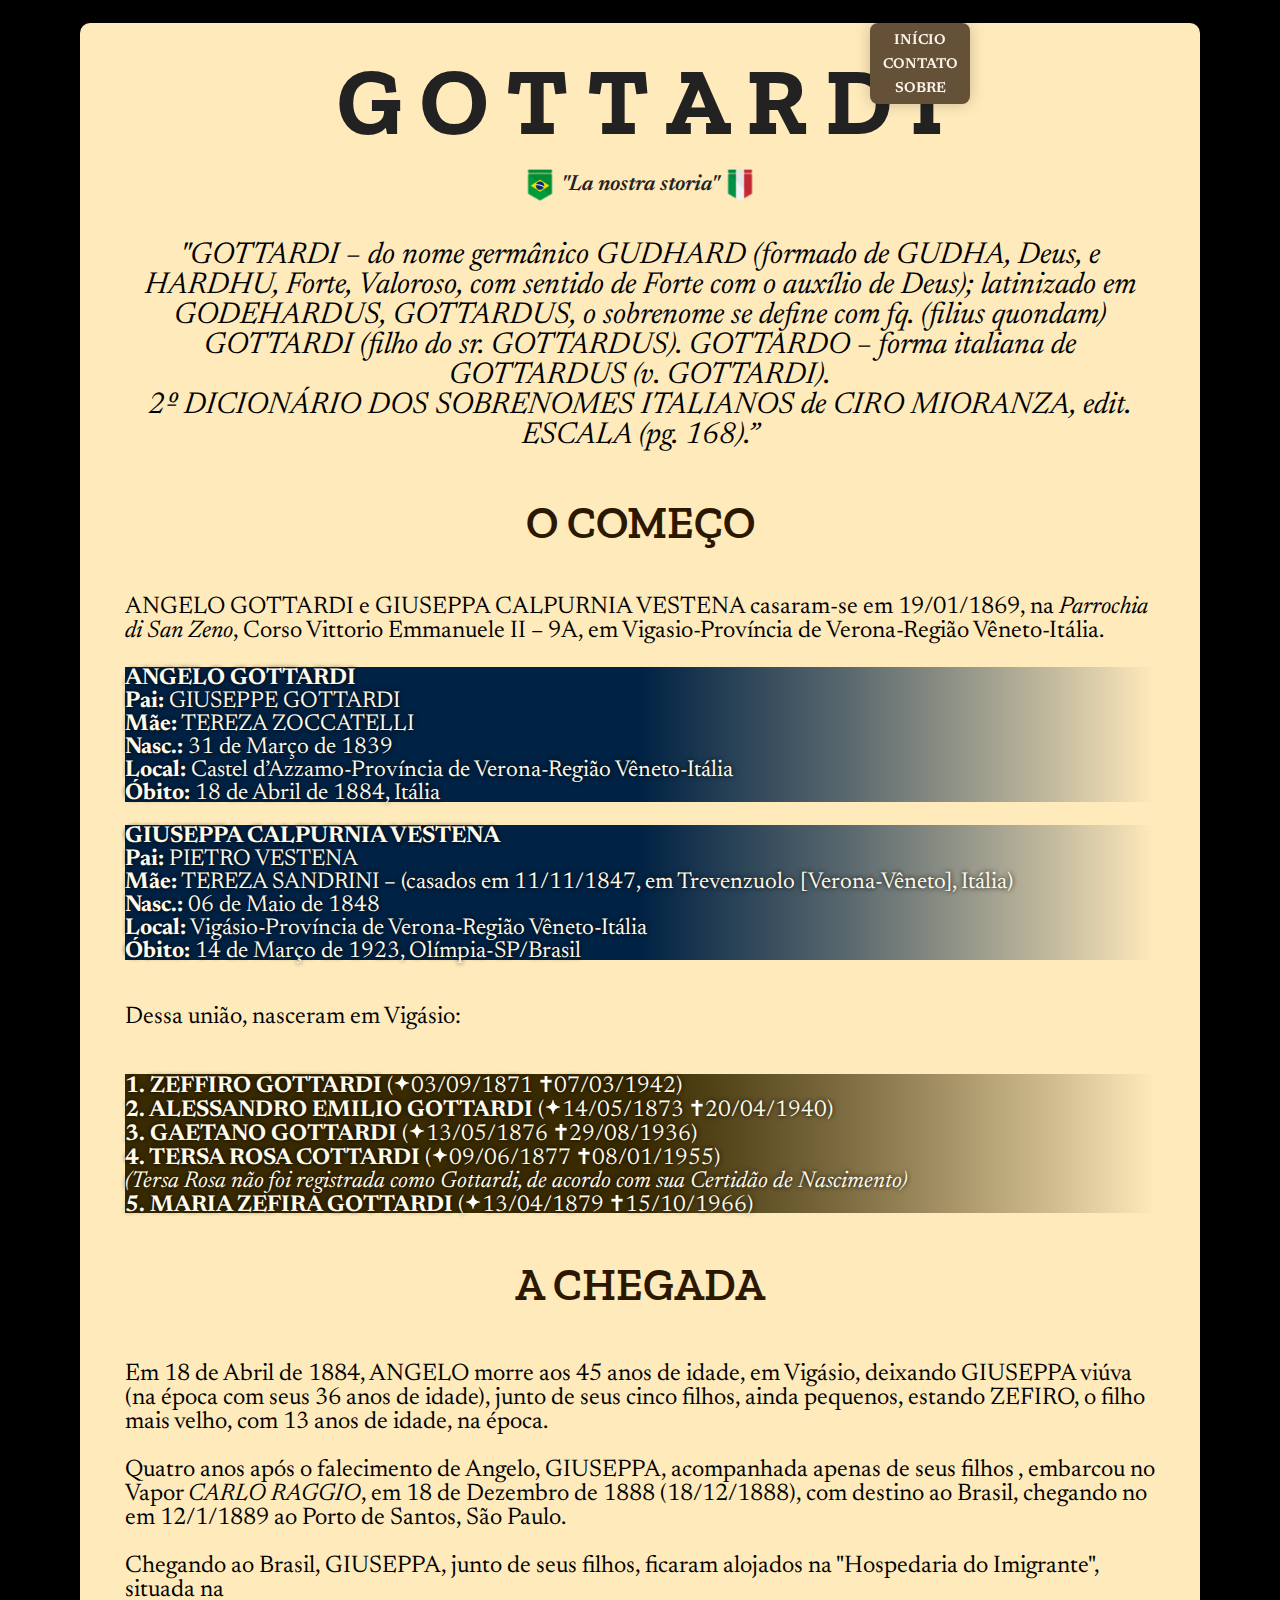
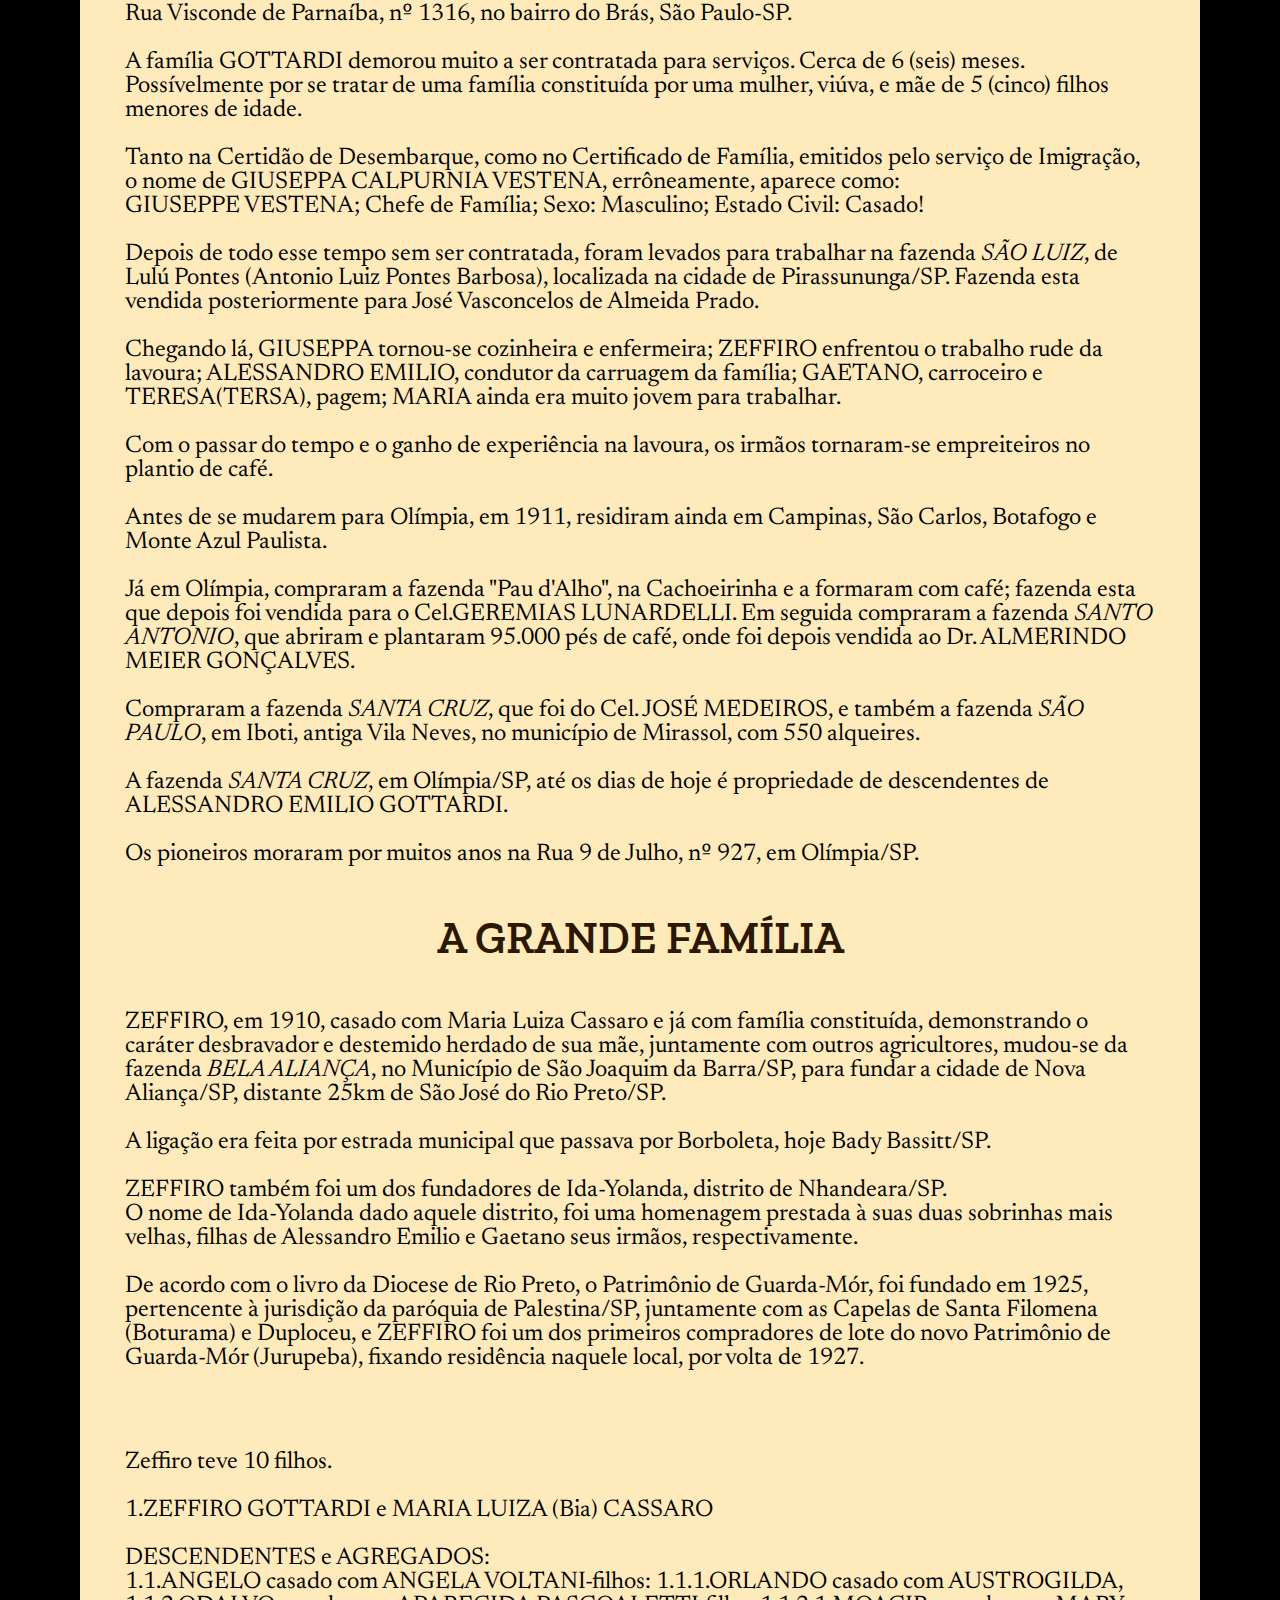
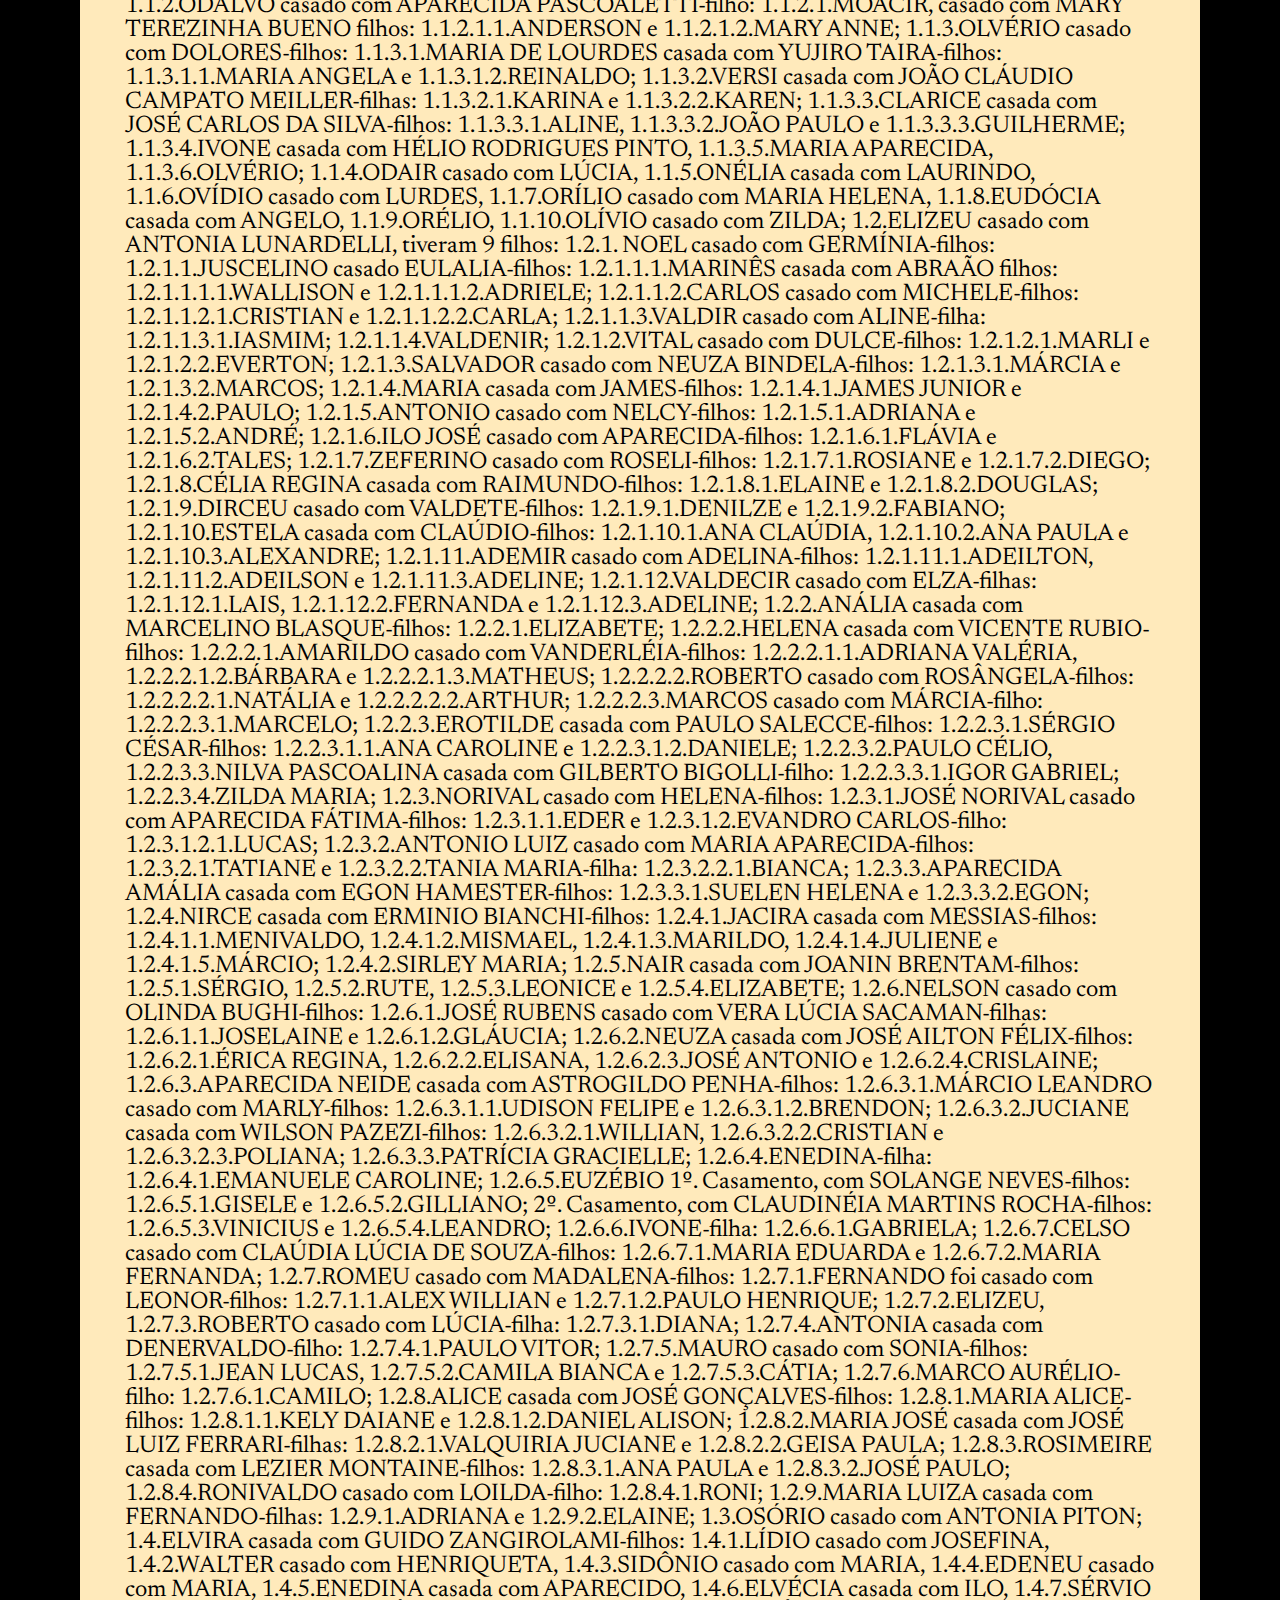
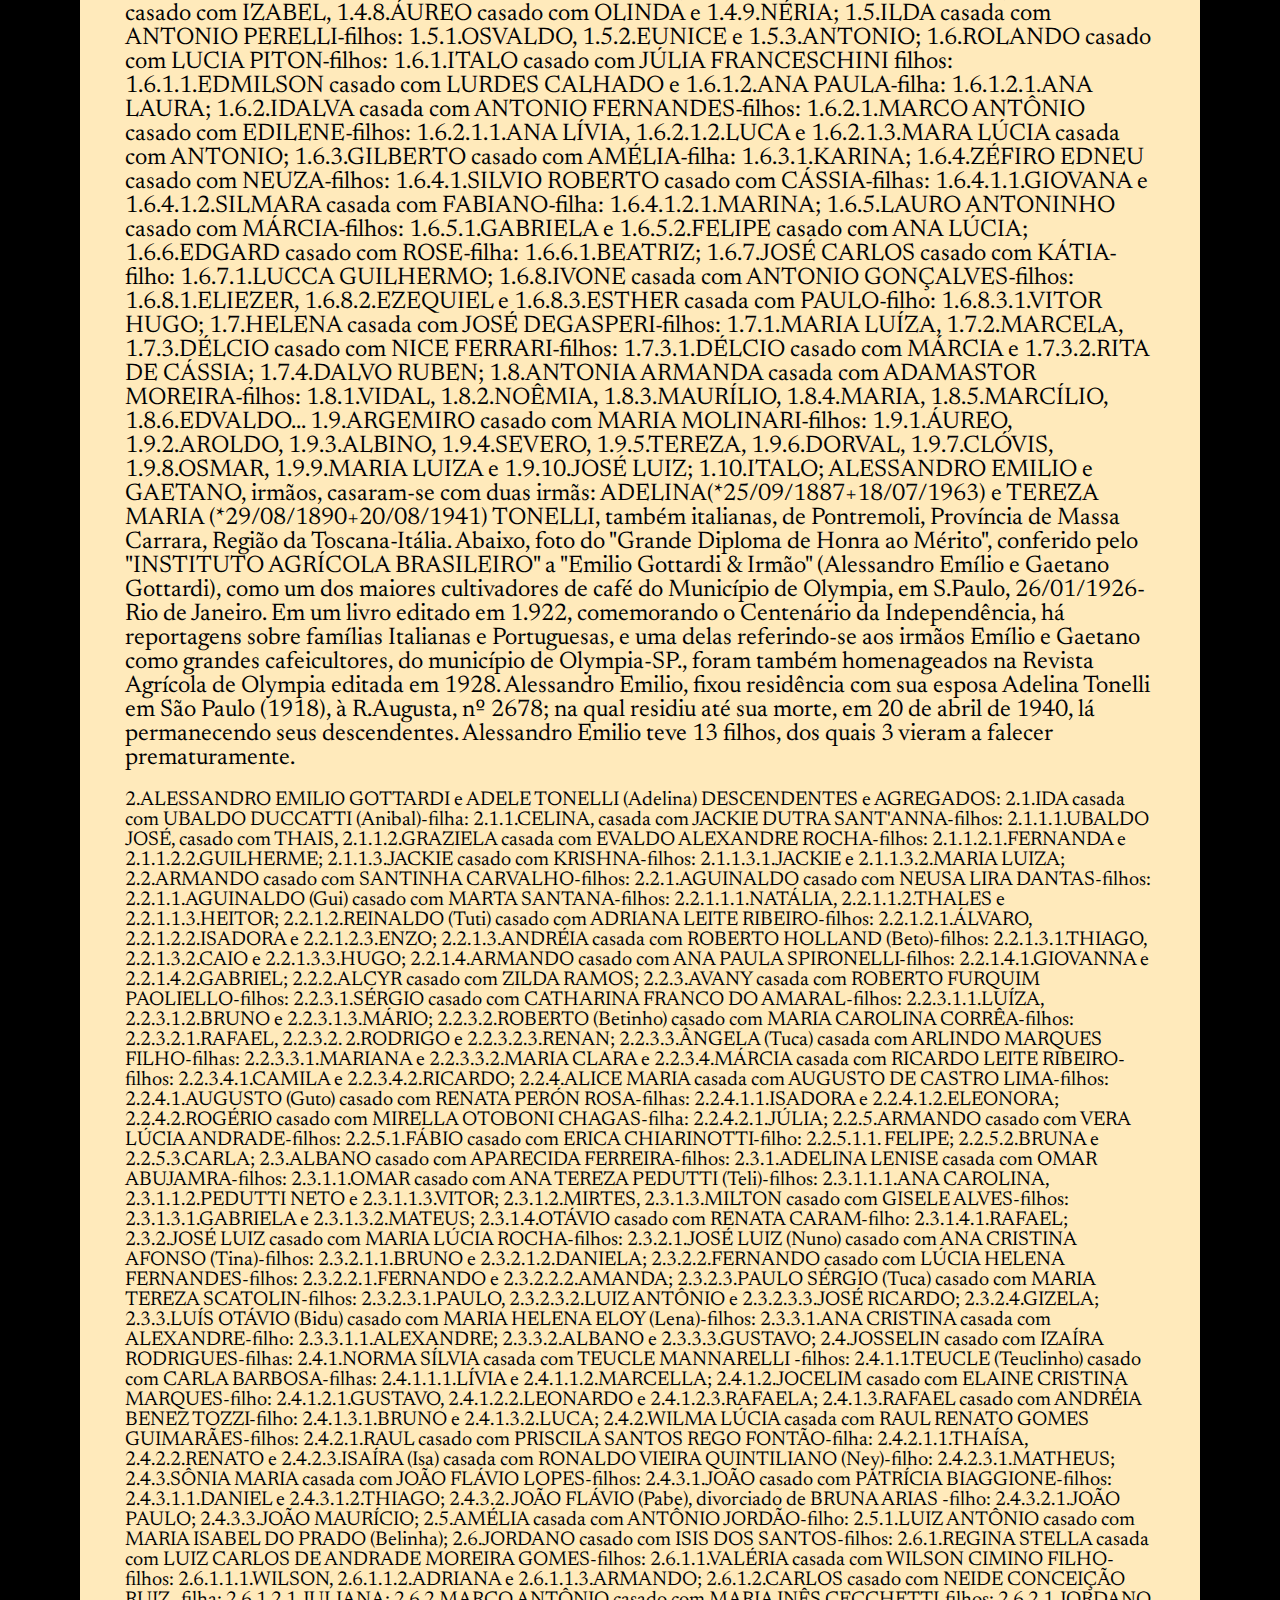
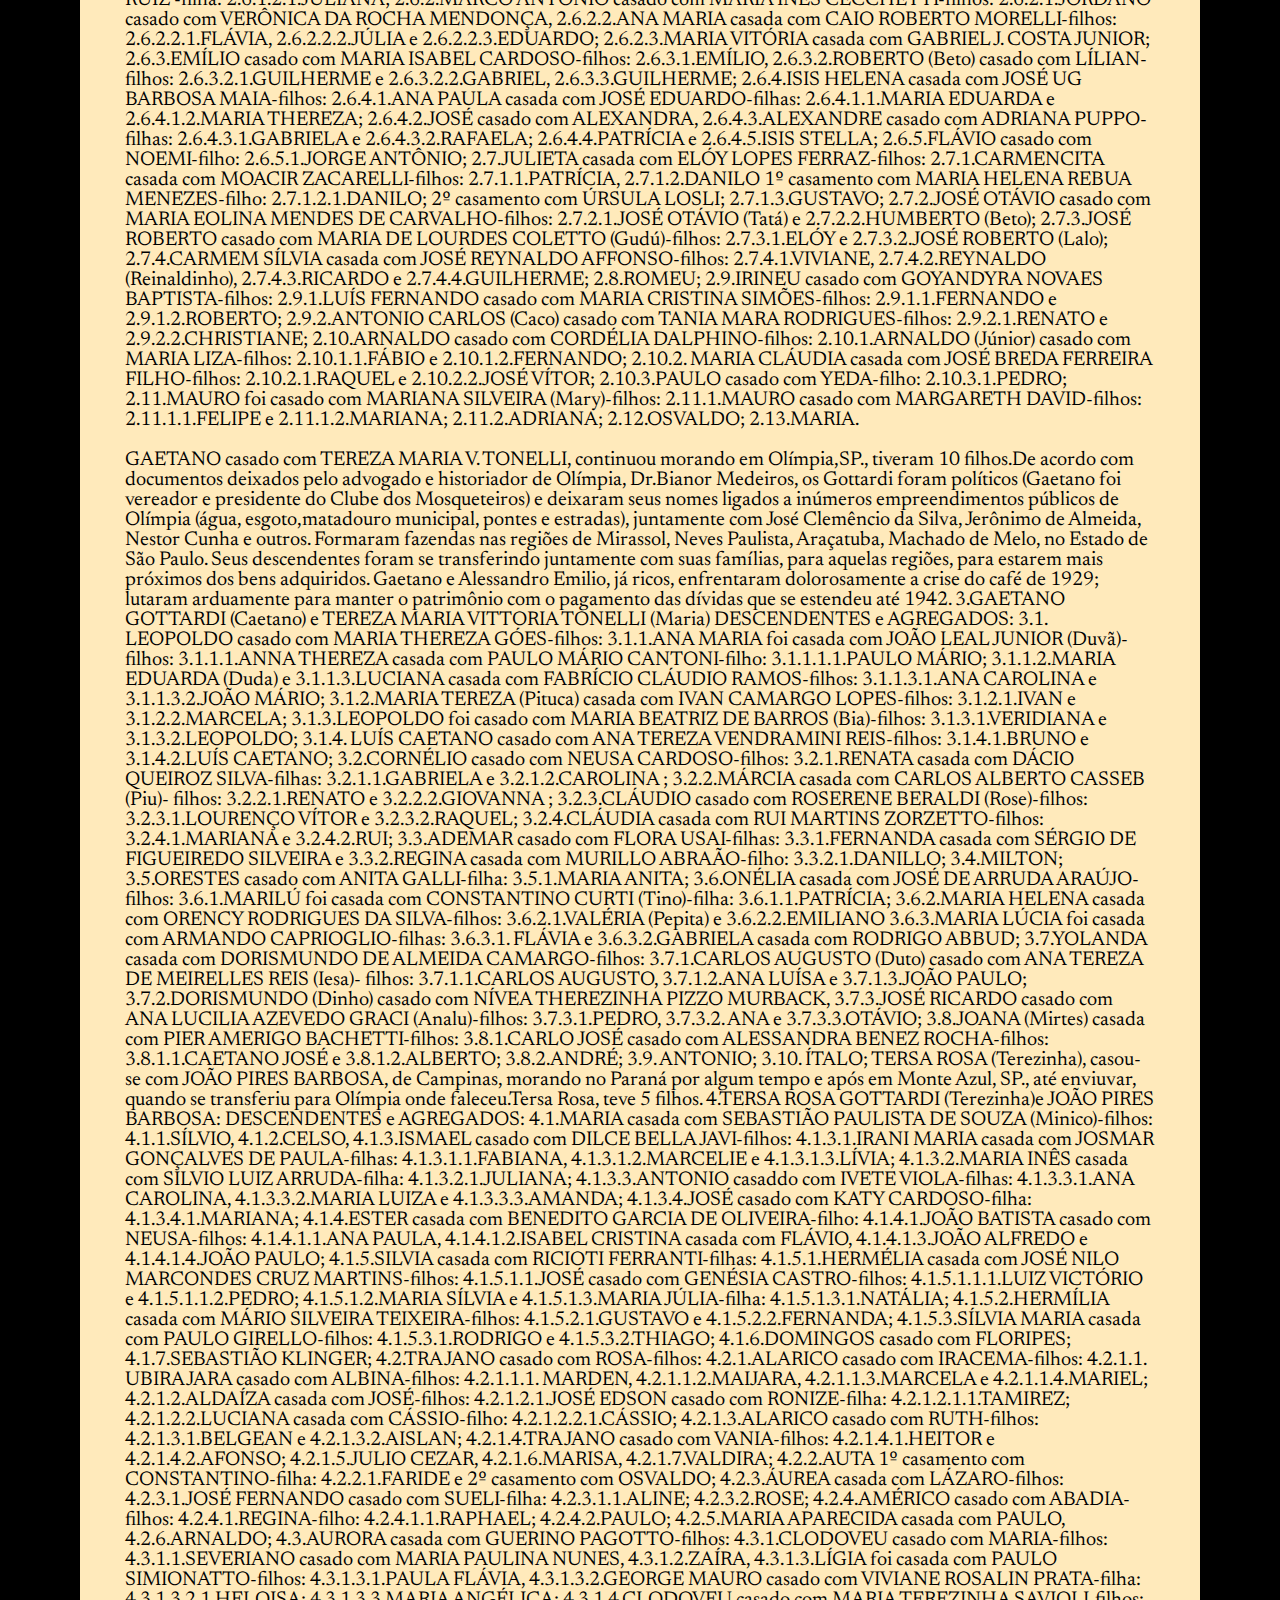
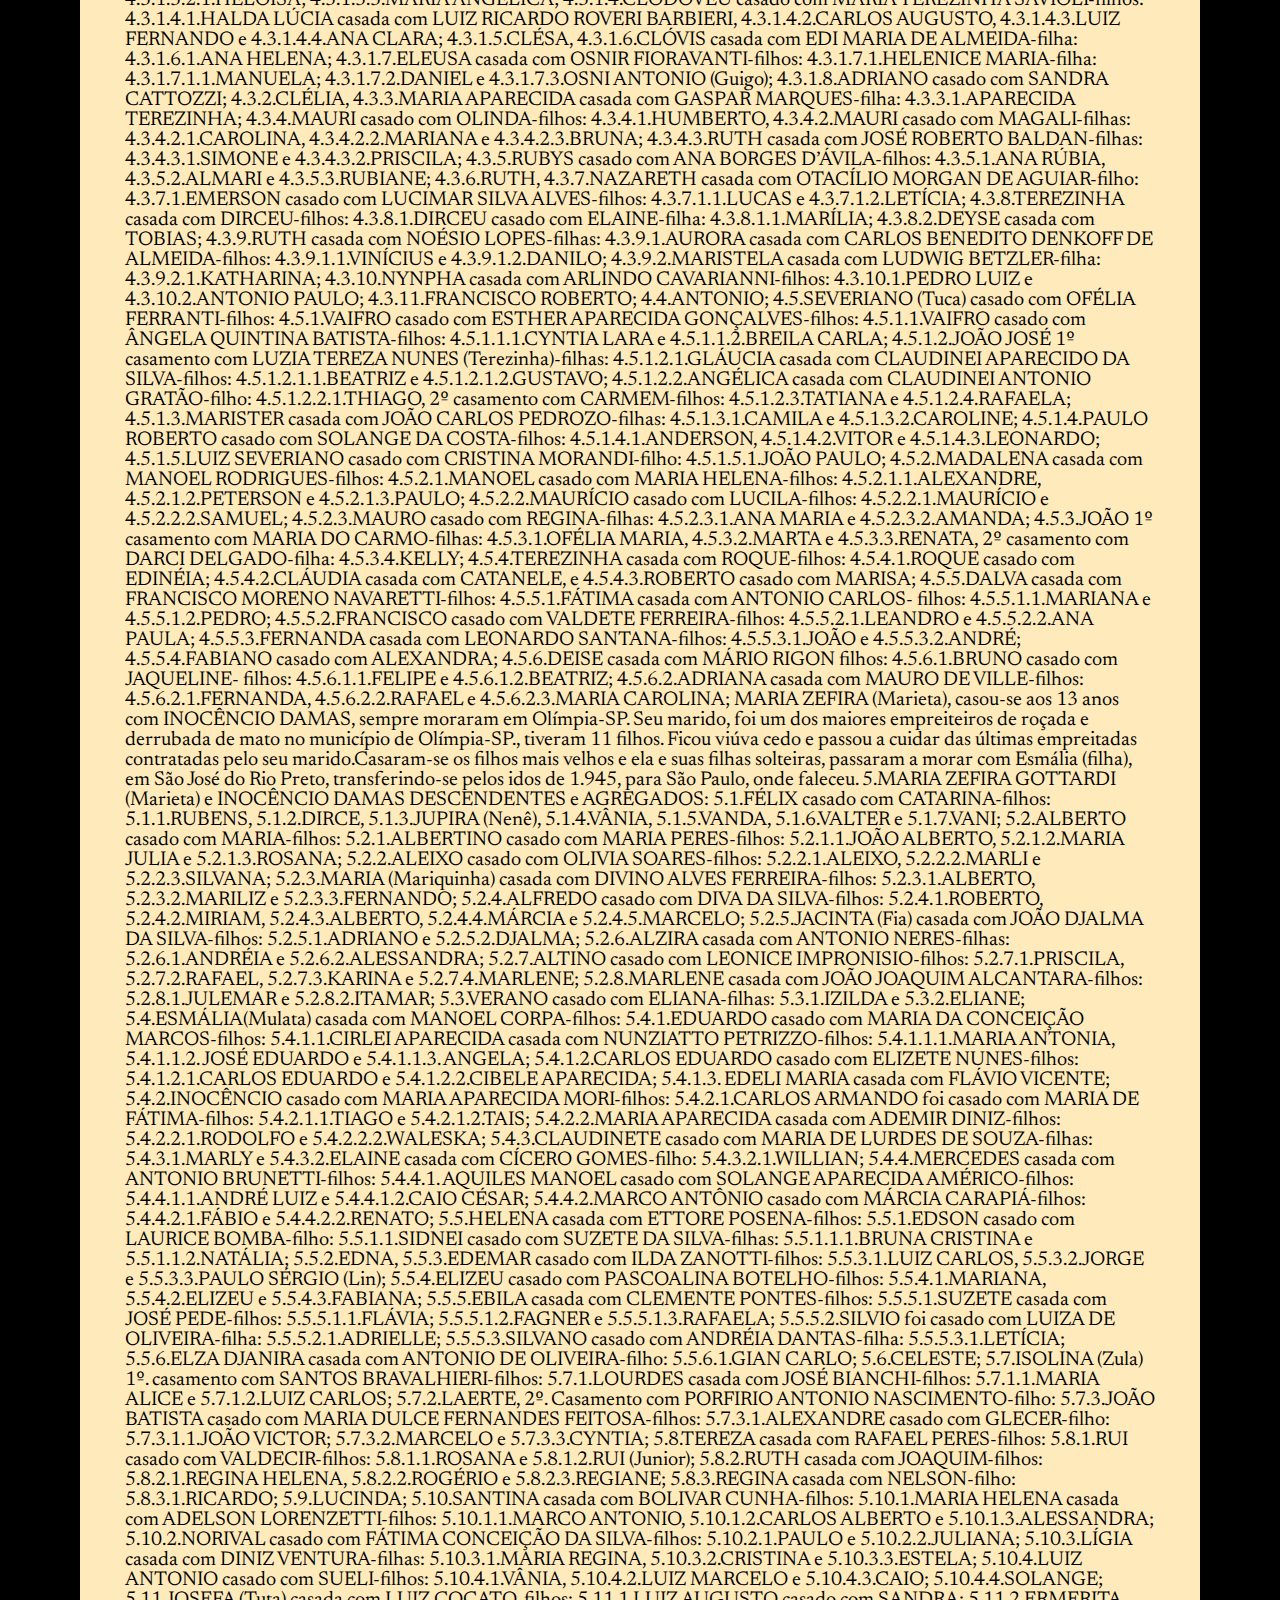
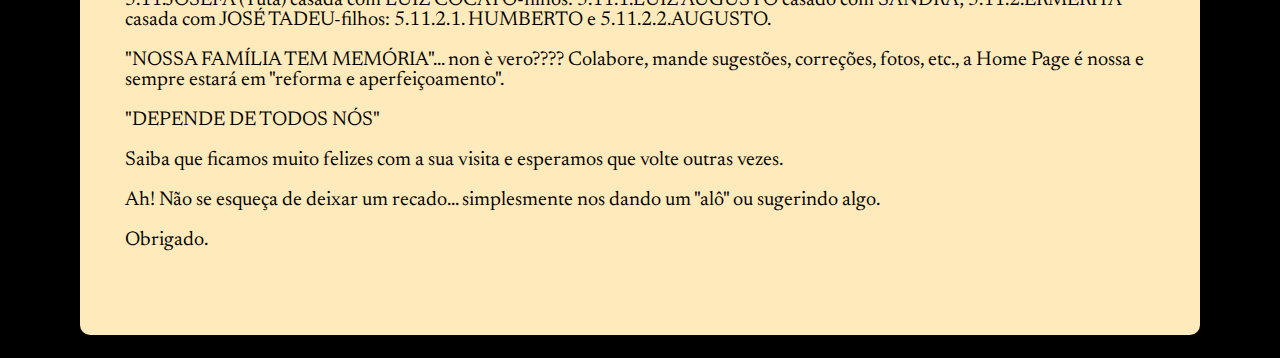
==== commit 195bfcfb: "att" ====
--- a/index.html
+++ b/index.html
@@ -642,704 +642,3 @@
                     <br>
                     <br>
                     <br>
-<!DOCTYPE html>
-<html lang="en">
-<head>
-    <meta charset="UTF-8">
-    <meta name="viewport" content="width=device-width, initial-scale=1.0">
-    <meta name="description"
-        content="Família Gottardi. Este site conta a historia de uma família de imigrantes italianos, que vieram para o Brasil em 1888 em busca de novas realizações">
-    <meta name="keywords"
-        content="genealogy, family, imigrants, dictionary, italian, verona, castel d'azzano, vigasio, gottardi, gothardi, gotardi, gothard, gottard, gotard, gottardo, gotardo, genealogia, familia, itália, italiano, dicionário, imigrantes, imigrante">
-    <link rel="icon" type="image/x-icon" href="./IMG/favicon_italy.png">
-    <link rel="preconnect" href="https://fonts.googleapis.com">
-    <link rel="preconnect" href="https://fonts.gstatic.com" crossorigin>
-    <link rel="stylesheet"
-        href="https://fonts.googleapis.com/css2?family=Zilla+Slab:ital,wght@0,300;0,400;0,600;0,700;1,400;1,600;1,700&display=swap">
-    <link rel="stylesheet"
-        href="https://fonts.googleapis.com/css2?family=Newsreader:ital,opsz,wght@0,6..72,200;0,6..72,300;0,6..72,400;0,6..72,500;0,6..72,600;0,6..72,700;1,6..72,200;1,6..72,300;1,6..72,400;1,6..72,500;1,6..72,600;1,6..72,700&display=swap">
-    <link rel="stylesheet" href="./CSS/style.css">
-    <title>Família Gottardi</title>
-</head>
-<body class="bg">
-    <div class="containerPanel">
-        <div class="menuContainer">
-            <div class="menu">
-                <a href="./index.html" title="Página de Início">Início</a><br>
-                <a href="./contato.html" title="Página de Contato">Contato</a><br>
-                <a href="./sobre.html" title="Página Sobre os Autores">Sobre</a>
-            </div>
-        </div>
-        <div class="mainPanel">
-            <header>
-                <div class="gottardiTitle">
-                    <div>
-                        <h1>G O T T A R D I</h1>
-                    </div>
-                    <div class="containerSubtitle">
-                        <img class="brazilFlag" src="./IMG/brazil.png" title="Brasil" alt="Bandeira do Brasil">
-                        <h2><i>"La nostra storia"</i></h2><img class="italyFlag" src="./IMG/italy.png" title="Itália"
-                            alt="Bandeira da Itália">
-                    </div>
-                </div>
-            </header>
-            <div class="dictionaryText">
-                <p>
-                    <i>"GOTTARDI – do nome germânico GUDHARD (formado de GUDHA, Deus, e HARDHU, Forte,
-                        Valoroso, com sentido de Forte com o auxílio de Deus); latinizado em GODEHARDUS,
-                        GOTTARDUS, o sobrenome se define com fq. (filius quondam) GOTTARDI (filho do sr.
-                        GOTTARDUS).
-                        GOTTARDO – forma italiana de GOTTARDUS (v. GOTTARDI).<br>
-                        2º DICIONÁRIO DOS SOBRENOMES ITALIANOS de CIRO MIORANZA, edit. ESCALA (pg. 168).”</i>
-                </p>
-            </div>
-            <div class="mainText">
-                <p class="chapter01">
-                    O COMEÇO
-                </p>
-                <p class="p00">
-                    ANGELO GOTTARDI e GIUSEPPA CALPURNIA VESTENA casaram-se em 19/01/1869, na <i>Parrochia di San
-                        Zeno</i>, Corso Vittorio Emmanuele II – 9A, em Vigasio-Província de Verona-Região Vêneto-Itália.
-                </p>
-                <p class="p01">
-                    <b>ANGELO GOTTARDI</b><br>
-                    <b>Pai:</b> GIUSEPPE GOTTARDI<br>
-                    <b>Mãe:</b> TEREZA ZOCCATELLI<br>
-                    <b>Nasc.:</b> 31 de Março de 1839<br>
-                    <b>Local:</b> Castel d’Azzamo-Província de Verona-Região Vêneto-Itália<br>
-                    <b>Óbito:</b> 18 de Abril de 1884, Itália<br>
-                </p>
-                <p class="p02">
-                    <b>GIUSEPPA CALPURNIA VESTENA</b><br>
-                    <b>Pai:</b> PIETRO VESTENA<br>
-                    <b>Mãe:</b> TEREZA SANDRINI – (casados em 11/11/1847, em Trevenzuolo [Verona-Vêneto], Itália)<br>
-                    <b>Nasc.:</b> 06 de Maio de 1848<br>
-                    <b>Local:</b> Vigásio-Província de Verona-Região Vêneto-Itália<br>
-                    <b>Óbito:</b> 14 de Março de 1923, Olímpia-SP/Brasil<br></h2>
-                </p>
-                <p class="p03">
-                    Dessa união, nasceram em Vigásio:
-                </p>
-                <p class="p04">
-                    <b>1. ZEFFIRO GOTTARDI</b> (<img class="birthStar" src="./IMG/birth_star1.png">03/09/1871 <img
-                        class="deathCross" src="./IMG/death_cross.png">07/03/1942)<br>
-                    <b>2. ALESSANDRO EMILIO GOTTARDI</b> (<img class="birthStar" src="./IMG/birth_star1.png">14/05/1873
-                    <img class="deathCross" src="./IMG/death_cross.png">20/04/1940)<br>
-                    <b>3. GAETANO GOTTARDI</b> (<img class="birthStar" src="./IMG/birth_star1.png">13/05/1876 <img
-                        class="deathCross" src="./IMG/death_cross.png">29/08/1936)<br>
-                    <b>4. TERSA ROSA COTTARDI </b> (<img class="birthStar" src="./IMG/birth_star1.png">09/06/1877 <img
-                        class="deathCross" src="./IMG/death_cross.png">08/01/1955) <i><br>(Tersa Rosa não foi registrada
-                        como Gottardi, de
-                        acordo com sua Certidão de Nascimento)</i><br>
-                    <b>5. MARIA ZEFIRA GOTTARDI</b> (<img class="birthStar" src="./IMG/birth_star1.png">13/04/1879 <img
-                        class="deathCross" src="./IMG/death_cross.png">15/10/1966)<br>
-                </p>
-                <p class="chapter02">
-                    A CHEGADA
-                </p>
-                <p class="p05">
-                    Em 18 de Abril de 1884, ANGELO morre aos 45 anos de idade, em Vigásio, deixando GIUSEPPA viúva (na
-                    época com seus 36 anos de idade), junto de seus cinco filhos, ainda pequenos, estando ZEFIRO, o
-                    filho mais velho, com 13 anos de idade, na época.
-                    <br>
-                    <br>
-                    Quatro anos após o falecimento de Angelo, GIUSEPPA, acompanhada apenas de seus filhos
-                    , embarcou no Vapor <i>CARLO RAGGIO</i>, em 18 de Dezembro de 1888 (18/12/1888), com destino ao
-                    Brasil, chegando no em 12/1/1889 ao Porto de Santos, São Paulo.
-                    <br>
-                    <br>
-
-                    Chegando ao Brasil, GIUSEPPA, junto de seus filhos, ficaram alojados na "Hospedaria do Imigrante",
-                    situada na<BR> Rua Visconde de Parnaíba, nº 1316, no bairro do Brás, São Paulo-SP.
-                    <br>
-                    <br>
-                    A família GOTTARDI demorou muito a ser contratada para serviços. Cerca de 6 (seis) meses.
-                    Possívelmente por se tratar de uma família constituída por uma mulher, viúva, e mãe de 5 (cinco)
-                    filhos menores de idade.
-                    <br>
-                    <br>
-                    Tanto na Certidão de Desembarque, como no Certificado de Família, emitidos pelo serviço de
-                    Imigração, o nome de GIUSEPPA CALPURNIA VESTENA, errôneamente, aparece como:<br>
-                    GIUSEPPE VESTENA; Chefe de Família; Sexo: Masculino; Estado Civil: Casado!
-                    <br>
-                    <br>
-                    Depois de todo esse tempo sem ser contratada, foram levados para trabalhar na fazenda <i>SÃO
-                        LUIZ</i>, de Lulú Pontes (Antonio Luiz Pontes Barbosa), localizada na cidade de Pirassununga/SP.
-                    Fazenda esta vendida posteriormente para José Vasconcelos de Almeida Prado.
-                    <br>
-                    <br>
-                    Chegando lá, GIUSEPPA tornou-se cozinheira e enfermeira; ZEFFIRO enfrentou o trabalho rude da
-                    lavoura; ALESSANDRO EMILIO, condutor da carruagem da família; GAETANO, carroceiro e TERESA(TERSA),
-                    pagem; MARIA ainda era muito jovem para trabalhar.
-                    <br>
-                    <br>
-                    Com o passar do tempo e o ganho de experiência na lavoura, os irmãos tornaram-se empreiteiros no
-                    plantio de café.
-                    <br>
-                    <br>
-                    Antes de se mudarem para Olímpia, em 1911, residiram ainda em Campinas, São Carlos, Botafogo e Monte
-                    Azul Paulista.
-                    <br>
-                    <br>
-                    Já em Olímpia, compraram a fazenda "Pau d'Alho", na Cachoeirinha e a formaram com café; fazenda esta
-                    que depois foi vendida para o Cel.GEREMIAS LUNARDELLI. Em seguida compraram a fazenda <i>SANTO
-                        ANTONIO</i>, que abriram e plantaram 95.000 pés de café, onde foi depois vendida ao Dr.
-                    ALMERINDO MEIER GONÇALVES.
-                    <br>
-                    <br>
-                    Compraram a fazenda <i>SANTA CRUZ</i>, que foi do Cel. JOSÉ MEDEIROS, e também a fazenda <i>SÃO
-                        PAULO</i>, em Iboti, antiga Vila Neves, no município de Mirassol, com 550 alqueires.
-                    <br>
-                    <br>
-                    A fazenda <i>SANTA CRUZ</i>, em Olímpia/SP, até os dias de hoje é propriedade de descendentes de
-                    ALESSANDRO EMILIO GOTTARDI.
-                    <br>
-                    <br>
-                    Os pioneiros moraram por muitos anos na Rua 9 de Julho, nº 927, em Olímpia/SP.
-                </p>
-                <p class="chapter03">
-                    A GRANDE FAMÍLIA
-                </p>
-                <p class="p06">
-                    ZEFFIRO, em 1910, casado com Maria Luiza Cassaro e já com família constituída, demonstrando o
-                    caráter desbravador e destemido herdado de sua mãe, juntamente com outros agricultores, mudou-se da
-                    fazenda <i>BELA ALIANÇA</i>, no Município de São Joaquim da Barra/SP, para fundar a cidade de Nova
-                    Aliança/SP, distante 25km de São José do Rio Preto/SP.
-                    <br>
-                    <br>
-                    A ligação era feita por estrada municipal que passava por Borboleta, hoje Bady Bassitt/SP.
-                    <br>
-                    <br>
-                    ZEFFIRO também foi um dos fundadores de Ida-Yolanda, distrito de Nhandeara/SP.
-                    <br>
-                    O nome de Ida-Yolanda dado aquele distrito, foi uma homenagem prestada à suas duas sobrinhas mais
-                    velhas, filhas de Alessandro Emilio e Gaetano seus irmãos, respectivamente.
-                    <br>
-                    <br>
-                    De acordo com o livro da Diocese de Rio Preto, o Patrimônio de Guarda-Mór, foi fundado em 1925,
-                    pertencente à jurisdição da paróquia de Palestina/SP, juntamente com as Capelas de Santa Filomena
-                    (Boturama) e Duploceu, e ZEFFIRO foi um dos primeiros compradores de lote do novo Patrimônio de
-                    Guarda-Mór (Jurupeba), fixando residência naquele local, por volta de 1927.
-                </p>
-                <p class="p07">
-                    Zeffiro teve 10 filhos.
-                    <br>
-                    <br>
-                    1.ZEFFIRO GOTTARDI e MARIA LUIZA (Bia) CASSARO
-                    <br>
-                    <br>
-                    DESCENDENTES e AGREGADOS:<br>
-                    1.1.ANGELO casado com ANGELA VOLTANI-filhos: 1.1.1.ORLANDO casado com AUSTROGILDA, 1.1.2.ODALVO
-                    casado
-                    com APARECIDA PASCOALETTI-filho: 1.1.2.1.MOACIR, casado com MARY TEREZINHA BUENO filhos:
-                    1.1.2.1.1.ANDERSON e 1.1.2.1.2.MARY ANNE; 1.1.3.OLVÉRIO casado com DOLORES-filhos: 1.1.3.1.MARIA DE
-                    LOURDES casada com YUJIRO TAIRA-filhos: 1.1.3.1.1.MARIA ANGELA e 1.1.3.1.2.REINALDO; 1.1.3.2.VERSI
-                    casada com JOÃO CLÁUDIO CAMPATO MEILLER-filhas: 1.1.3.2.1.KARINA e 1.1.3.2.2.KAREN; 1.1.3.3.CLARICE
-                    casada com JOSÉ CARLOS DA SILVA-filhos: 1.1.3.3.1.ALINE, 1.1.3.3.2.JOÃO PAULO e 1.1.3.3.3.GUILHERME;
-                    1.1.3.4.IVONE casada com HÉLIO RODRIGUES PINTO, 1.1.3.5.MARIA APARECIDA, 1.1.3.6.OLVÉRIO;
-                    1.1.4.ODAIR
-                    casado com LÚCIA, 1.1.5.ONÉLIA casada com LAURINDO, 1.1.6.OVÍDIO casado com LURDES, 1.1.7.ORÍLIO
-                    casado
-                    com MARIA HELENA, 1.1.8.EUDÓCIA casada com ANGELO, 1.1.9.ORÉLIO, 1.1.10.OLÍVIO casado com ZILDA;
-                    1.2.ELIZEU casado com ANTONIA LUNARDELLI, tiveram 9 filhos: 1.2.1. NOEL casado com GERMÍNIA-filhos:
-                    1.2.1.1.JUSCELINO casado EULALIA-filhos: 1.2.1.1.1.MARINÊS casada com ABRAÃO filhos:
-                    1.2.1.1.1.1.WALLISON e 1.2.1.1.1.2.ADRIELE; 1.2.1.1.2.CARLOS casado com MICHELE-filhos:
-                    1.2.1.1.2.1.CRISTIAN e 1.2.1.1.2.2.CARLA; 1.2.1.1.3.VALDIR casado com ALINE-filha:
-                    1.2.1.1.3.1.IASMIM;
-                    1.2.1.1.4.VALDENIR; 1.2.1.2.VITAL casado com DULCE-filhos: 1.2.1.2.1.MARLI e 1.2.1.2.2.EVERTON;
-                    1.2.1.3.SALVADOR casado com NEUZA BINDELA-filhos: 1.2.1.3.1.MÁRCIA e 1.2.1.3.2.MARCOS; 1.2.1.4.MARIA
-                    casada com JAMES-filhos: 1.2.1.4.1.JAMES JUNIOR e 1.2.1.4.2.PAULO; 1.2.1.5.ANTONIO casado com
-                    NELCY-filhos: 1.2.1.5.1.ADRIANA e 1.2.1.5.2.ANDRÉ; 1.2.1.6.ILO JOSÉ casado com APARECIDA-filhos:
-                    1.2.1.6.1.FLÁVIA e 1.2.1.6.2.TALES; 1.2.1.7.ZEFERINO casado com ROSELI-filhos: 1.2.1.7.1.ROSIANE e
-                    1.2.1.7.2.DIEGO; 1.2.1.8.CÉLIA REGINA casada com RAIMUNDO-filhos: 1.2.1.8.1.ELAINE e
-                    1.2.1.8.2.DOUGLAS;
-                    1.2.1.9.DIRCEU casado com VALDETE-filhos: 1.2.1.9.1.DENILZE e 1.2.1.9.2.FABIANO; 1.2.1.10.ESTELA
-                    casada
-                    com CLAÚDIO-filhos: 1.2.1.10.1.ANA CLAÚDIA, 1.2.1.10.2.ANA PAULA e 1.2.1.10.3.ALEXANDRE;
-                    1.2.1.11.ADEMIR
-                    casado com ADELINA-filhos: 1.2.1.11.1.ADEILTON, 1.2.1.11.2.ADEILSON e 1.2.1.11.3.ADELINE;
-                    1.2.1.12.VALDECIR casado com ELZA-filhas: 1.2.1.12.1.LAIS, 1.2.1.12.2.FERNANDA e 1.2.1.12.3.ADELINE;
-                    1.2.2.ANÁLIA casada com MARCELINO BLASQUE-filhos: 1.2.2.1.ELIZABETE; 1.2.2.2.HELENA casada com
-                    VICENTE
-                    RUBIO-filhos: 1.2.2.2.1.AMARILDO casado com VANDERLÉIA-filhos: 1.2.2.2.1.1.ADRIANA VALÉRIA,
-                    1.2.2.2.1.2.BÁRBARA e 1.2.2.2.1.3.MATHEUS; 1.2.2.2.2.ROBERTO casado com ROSÂNGELA-filhos:
-                    1.2.2.2.2.1.NATÁLIA e 1.2.2.2.2.2.ARTHUR; 1.2.2.2.3.MARCOS casado com MÁRCIA-filho:
-                    1.2.2.2.3.1.MARCELO;
-                    1.2.2.3.EROTILDE casada com PAULO SALECCE-filhos: 1.2.2.3.1.SÉRGIO CÉSAR-filhos: 1.2.2.3.1.1.ANA
-                    CAROLINE e 1.2.2.3.1.2.DANIELE; 1.2.2.3.2.PAULO CÉLIO, 1.2.2.3.3.NILVA PASCOALINA casada com
-                    GILBERTO
-                    BIGOLLI-filho: 1.2.2.3.3.1.IGOR GABRIEL; 1.2.2.3.4.ZILDA MARIA; 1.2.3.NORIVAL casado com
-                    HELENA-filhos:
-                    1.2.3.1.JOSÉ NORIVAL casado com APARECIDA FÁTIMA-filhos: 1.2.3.1.1.EDER e 1.2.3.1.2.EVANDRO
-                    CARLOS-filho: 1.2.3.1.2.1.LUCAS; 1.2.3.2.ANTONIO LUIZ casado com MARIA APARECIDA-filhos:
-                    1.2.3.2.1.TATIANE e 1.2.3.2.2.TANIA MARIA-filha: 1.2.3.2.2.1.BIANCA; 1.2.3.3.APARECIDA AMÁLIA casada
-                    com
-                    EGON HAMESTER-filhos: 1.2.3.3.1.SUELEN HELENA e 1.2.3.3.2.EGON; 1.2.4.NIRCE casada com ERMINIO
-                    BIANCHI-filhos: 1.2.4.1.JACIRA casada com MESSIAS-filhos: 1.2.4.1.1.MENIVALDO, 1.2.4.1.2.MISMAEL,
-                    1.2.4.1.3.MARILDO, 1.2.4.1.4.JULIENE e 1.2.4.1.5.MÁRCIO; 1.2.4.2.SIRLEY MARIA; 1.2.5.NAIR casada com
-                    JOANIN BRENTAM-filhos: 1.2.5.1.SÉRGIO, 1.2.5.2.RUTE, 1.2.5.3.LEONICE e 1.2.5.4.ELIZABETE;
-                    1.2.6.NELSON
-                    casado com OLINDA BUGHI-filhos: 1.2.6.1.JOSÉ RUBENS casado com VERA LÚCIA SACAMAN-filhas:
-                    1.2.6.1.1.JOSELAINE e 1.2.6.1.2.GLÁUCIA; 1.2.6.2.NEUZA casada com JOSÉ AILTON FÉLIX-filhos:
-                    1.2.6.2.1.ÉRICA REGINA, 1.2.6.2.2.ELISANA, 1.2.6.2.3.JOSÉ ANTONIO e 1.2.6.2.4.CRISLAINE;
-                    1.2.6.3.APARECIDA NEIDE casada com ASTROGILDO PENHA-filhos: 1.2.6.3.1.MÁRCIO LEANDRO casado com
-                    MARLY-filhos: 1.2.6.3.1.1.UDISON FELIPE e 1.2.6.3.1.2.BRENDON; 1.2.6.3.2.JUCIANE casada com WILSON
-                    PAZEZI-filhos: 1.2.6.3.2.1.WILLIAN, 1.2.6.3.2.2.CRISTIAN e 1.2.6.3.2.3.POLIANA; 1.2.6.3.3.PATRÍCIA
-                    GRACIELLE; 1.2.6.4.ENEDINA-filha: 1.2.6.4.1.EMANUELE CAROLINE; 1.2.6.5.EUZÉBIO 1º. Casamento, com
-                    SOLANGE NEVES-filhos: 1.2.6.5.1.GISELE e 1.2.6.5.2.GILLIANO; 2º. Casamento, com CLAUDINÉIA MARTINS
-                    ROCHA-filhos: 1.2.6.5.3.VINICIUS e 1.2.6.5.4.LEANDRO; 1.2.6.6.IVONE-filha: 1.2.6.6.1.GABRIELA;
-                    1.2.6.7.CELSO casado com CLAÚDIA LÚCIA DE SOUZA-filhos: 1.2.6.7.1.MARIA EDUARDA e 1.2.6.7.2.MARIA
-                    FERNANDA; 1.2.7.ROMEU casado com MADALENA-filhos: 1.2.7.1.FERNANDO foi casado com LEONOR-filhos:
-                    1.2.7.1.1.ALEX WILLIAN e 1.2.7.1.2.PAULO HENRIQUE; 1.2.7.2.ELIZEU, 1.2.7.3.ROBERTO casado com
-                    LÚCIA-filha: 1.2.7.3.1.DIANA; 1.2.7.4.ANTONIA casada com DENERVALDO-filho: 1.2.7.4.1.PAULO VITOR;
-                    1.2.7.5.MAURO casado com SONIA-filhos: 1.2.7.5.1.JEAN LUCAS, 1.2.7.5.2.CAMILA BIANCA e
-                    1.2.7.5.3.CÁTIA;
-                    1.2.7.6.MARCO AURÉLIO-filho: 1.2.7.6.1.CAMILO; 1.2.8.ALICE casada com JOSÉ GONÇALVES-filhos:
-                    1.2.8.1.MARIA ALICE-filhos: 1.2.8.1.1.KELY DAIANE e 1.2.8.1.2.DANIEL ALISON; 1.2.8.2.MARIA JOSÉ
-                    casada
-                    com JOSÉ LUIZ FERRARI-filhas: 1.2.8.2.1.VALQUIRIA JUCIANE e 1.2.8.2.2.GEISA PAULA; 1.2.8.3.ROSIMEIRE
-                    casada com LEZIER MONTAINE-filhos: 1.2.8.3.1.ANA PAULA e 1.2.8.3.2.JOSÉ PAULO; 1.2.8.4.RONIVALDO
-                    casado
-                    com LOILDA-filho: 1.2.8.4.1.RONI; 1.2.9.MARIA LUIZA casada com FERNANDO-filhas: 1.2.9.1.ADRIANA e
-                    1.2.9.2.ELAINE;
-                    1.3.OSÓRIO casado com ANTONIA PITON;
-                    1.4.ELVIRA casada com GUIDO ZANGIROLAMI-filhos: 1.4.1.LÍDIO casado com JOSEFINA, 1.4.2.WALTER casado
-                    com
-                    HENRIQUETA, 1.4.3.SIDÔNIO casado com MARIA, 1.4.4.EDENEU casado com MARIA, 1.4.5.ENEDINA casada com
-                    APARECIDO, 1.4.6.ELVÉCIA casada com ILO, 1.4.7.SÉRVIO casado com IZABEL, 1.4.8.ÁUREO casado com
-                    OLINDA e
-                    1.4.9.NÉRIA;
-                    1.5.ILDA casada com ANTONIO PERELLI-filhos: 1.5.1.OSVALDO, 1.5.2.EUNICE e 1.5.3.ANTONIO;
-                    1.6.ROLANDO casado com LUCIA PITON-filhos: 1.6.1.ITALO casado com JÚLIA FRANCESCHINI filhos:
-                    1.6.1.1.EDMILSON casado com LURDES CALHADO e 1.6.1.2.ANA PAULA-filha: 1.6.1.2.1.ANA LAURA;
-                    1.6.2.IDALVA
-                    casada com ANTONIO FERNANDES-filhos: 1.6.2.1.MARCO ANTÔNIO casado com EDILENE-filhos: 1.6.2.1.1.ANA
-                    LÍVIA, 1.6.2.1.2.LUCA e 1.6.2.1.3.MARA LÚCIA casada com ANTONIO; 1.6.3.GILBERTO casado com
-                    AMÉLIA-filha:
-                    1.6.3.1.KARINA; 1.6.4.ZÉFIRO EDNEU casado com NEUZA-filhos: 1.6.4.1.SILVIO ROBERTO casado com
-                    CÁSSIA-filhas: 1.6.4.1.1.GIOVANA e 1.6.4.1.2.SILMARA casada com FABIANO-filha: 1.6.4.1.2.1.MARINA;
-                    1.6.5.LAURO ANTONINHO casado com MÁRCIA-filhos: 1.6.5.1.GABRIELA e 1.6.5.2.FELIPE casado com ANA
-                    LÚCIA;
-                    1.6.6.EDGARD casado com ROSE-filha: 1.6.6.1.BEATRIZ; 1.6.7.JOSÉ CARLOS casado com KÁTIA-filho:
-                    1.6.7.1.LUCCA GUILHERMO; 1.6.8.IVONE casada com ANTONIO GONÇALVES-filhos: 1.6.8.1.ELIEZER,
-                    1.6.8.2.EZEQUIEL e 1.6.8.3.ESTHER casada com PAULO-filho: 1.6.8.3.1.VITOR HUGO;
-                    1.7.HELENA casada com JOSÉ DEGASPERI-filhos: 1.7.1.MARIA LUÍZA, 1.7.2.MARCELA, 1.7.3.DÉLCIO casado
-                    com
-                    NICE FERRARI-filhos: 1.7.3.1.DÉLCIO casado com MÁRCIA e 1.7.3.2.RITA DE CÁSSIA; 1.7.4.DALVO RUBEN;
-                    1.8.ANTONIA ARMANDA casada com ADAMASTOR MOREIRA-filhos: 1.8.1.VIDAL, 1.8.2.NOÊMIA, 1.8.3.MAURÍLIO,
-                    1.8.4.MARIA, 1.8.5.MARCÍLIO, 1.8.6.EDVALDO...
-                    1.9.ARGEMIRO casado com MARIA MOLINARI-filhos: 1.9.1.ÁUREO, 1.9.2.AROLDO, 1.9.3.ALBINO,
-                    1.9.4.SEVERO,
-                    1.9.5.TEREZA, 1.9.6.DORVAL, 1.9.7.CLÓVIS, 1.9.8.OSMAR, 1.9.9.MARIA LUIZA e 1.9.10.JOSÉ LUIZ;
-                    1.10.ITALO;
-                    ALESSANDRO EMILIO e GAETANO, irmãos, casaram-se com duas irmãs: ADELINA(*25/09/1887+18/07/1963) e
-                    TEREZA
-                    MARIA (*29/08/1890+20/08/1941) TONELLI, também italianas, de Pontremoli, Província de Massa Carrara,
-                    Região da Toscana-Itália.
-                    Abaixo, foto do "Grande Diploma de Honra ao Mérito", conferido pelo "INSTITUTO AGRÍCOLA BRASILEIRO"
-                    a
-                    "Emilio Gottardi & Irmão" (Alessandro Emílio e Gaetano Gottardi), como um dos maiores cultivadores
-                    de
-                    café do Município de Olympia, em S.Paulo, 26/01/1926-Rio de Janeiro.
-                    Em um livro editado em 1.922, comemorando o Centenário da Independência, há reportagens sobre
-                    famílias
-                    Italianas e Portuguesas, e uma delas referindo-se aos irmãos Emílio e Gaetano como grandes
-                    cafeicultores, do município de Olympia-SP., foram também homenageados na Revista Agrícola de Olympia
-                    editada em 1928. Alessandro Emilio, fixou residência com sua esposa Adelina Tonelli em São Paulo
-                    (1918),
-                    à R.Augusta, nº 2678; na qual residiu até sua morte, em 20 de abril de 1940, lá permanecendo seus
-                    descendentes. Alessandro Emilio teve 13 filhos, dos quais 3 vieram a falecer prematuramente.
-                </p>
-                <p>
-                    2.ALESSANDRO EMILIO GOTTARDI e ADELE TONELLI (Adelina)
-
-                    DESCENDENTES e AGREGADOS:
-                    2.1.IDA casada com UBALDO DUCCATTI (Anibal)-filha: 2.1.1.CELINA, casada com JACKIE DUTRA
-                    SANT'ANNA-filhos: 2.1.1.1.UBALDO JOSÉ, casado com THAIS, 2.1.1.2.GRAZIELA casada com EVALDO
-                    ALEXANDRE
-                    ROCHA-filhos: 2.1.1.2.1.FERNANDA e 2.1.1.2.2.GUILHERME; 2.1.1.3.JACKIE casado com KRISHNA-filhos:
-                    2.1.1.3.1.JACKIE e 2.1.1.3.2.MARIA LUIZA;
-                    2.2.ARMANDO casado com SANTINHA CARVALHO-filhos: 2.2.1.AGUINALDO casado com NEUSA LIRA
-                    DANTAS-filhos:
-                    2.2.1.1.AGUINALDO (Gui) casado com MARTA SANTANA-filhos: 2.2.1.1.1.NATÁLIA, 2.2.1.1.2.THALES e
-                    2.2.1.1.3.HEITOR; 2.2.1.2.REINALDO (Tuti) casado com ADRIANA LEITE RIBEIRO-filhos: 2.2.1.2.1.ÁLVARO,
-                    2.2.1.2.2.ISADORA e 2.2.1.2.3.ENZO; 2.2.1.3.ANDRÉIA casada com ROBERTO HOLLAND (Beto)-filhos:
-                    2.2.1.3.1.THIAGO, 2.2.1.3.2.CAIO e 2.2.1.3.3.HUGO; 2.2.1.4.ARMANDO casado com ANA PAULA
-                    SPIRONELLI-filhos: 2.2.1.4.1.GIOVANNA e 2.2.1.4.2.GABRIEL; 2.2.2.ALCYR casado com ZILDA RAMOS;
-                    2.2.3.AVANY casada com ROBERTO FURQUIM PAOLIELLO-filhos: 2.2.3.1.SÉRGIO casado com CATHARINA FRANCO
-                    DO
-                    AMARAL-filhos: 2.2.3.1.1.LUÍZA, 2.2.3.1.2.BRUNO e 2.2.3.1.3.MÁRIO; 2.2.3.2.ROBERTO (Betinho) casado
-                    com
-                    MARIA CAROLINA CORRÊA-filhos: 2.2.3.2.1.RAFAEL, 2.2.3.2. 2.RODRIGO e 2.2.3.2.3.RENAN; 2.2.3.3.ÂNGELA
-                    (Tuca) casada com ARLINDO MARQUES FILHO-filhas: 2.2.3.3.1.MARIANA e 2.2.3.3.2.MARIA CLARA e
-                    2.2.3.4.MÁRCIA casada com RICARDO LEITE RIBEIRO-filhos: 2.2.3.4.1.CAMILA e 2.2.3.4.2.RICARDO;
-                    2.2.4.ALICE MARIA casada com AUGUSTO DE CASTRO LIMA-filhos: 2.2.4.1.AUGUSTO (Guto) casado com RENATA
-                    PERÓN ROSA-filhas: 2.2.4.1.1.ISADORA e 2.2.4.1.2.ELEONORA; 2.2.4.2.ROGÉRIO casado com MIRELLA
-                    OTOBONI
-                    CHAGAS-filha: 2.2.4.2.1.JÚLIA; 2.2.5.ARMANDO casado com VERA LÚCIA ANDRADE-filhos: 2.2.5.1.FÁBIO
-                    casado
-                    com ERICA CHIARINOTTI-filho: 2.2.5.1.1. FELIPE; 2.2.5.2.BRUNA e 2.2.5.3.CARLA;
-                    2.3.ALBANO casado com APARECIDA FERREIRA-filhos: 2.3.1.ADELINA LENISE casada com OMAR
-                    ABUJAMRA-filhos:
-                    2.3.1.1.OMAR casado com ANA TEREZA PEDUTTI (Teli)-filhos: 2.3.1.1.1.ANA CAROLINA, 2.3.1.1.2.PEDUTTI
-                    NETO
-                    e 2.3.1.1.3.VITOR; 2.3.1.2.MIRTES, 2.3.1.3.MILTON casado com GISELE ALVES-filhos: 2.3.1.3.1.GABRIELA
-                    e
-                    2.3.1.3.2.MATEUS; 2.3.1.4.OTÁVIO casado com RENATA CARAM-filho: 2.3.1.4.1.RAFAEL; 2.3.2.JOSÉ LUIZ
-                    casado
-                    com MARIA LÚCIA ROCHA-filhos: 2.3.2.1.JOSÉ LUIZ (Nuno) casado com ANA CRISTINA AFONSO (Tina)-filhos:
-                    2.3.2.1.1.BRUNO e 2.3.2.1.2.DANIELA; 2.3.2.2.FERNANDO casado com LÚCIA HELENA FERNANDES-filhos:
-                    2.3.2.2.1.FERNANDO e 2.3.2.2.2.AMANDA; 2.3.2.3.PAULO SÉRGIO (Tuca) casado com MARIA TEREZA
-                    SCATOLIN-filhos: 2.3.2.3.1.PAULO, 2.3.2.3.2.LUIZ ANTÔNIO e 2.3.2.3.3.JOSÉ RICARDO; 2.3.2.4.GIZELA;
-                    2.3.3.LUÍS OTÁVIO (Bidu) casado com MARIA HELENA ELOY (Lena)-filhos: 2.3.3.1.ANA CRISTINA casada com
-                    ALEXANDRE-filho: 2.3.3.1.1.ALEXANDRE; 2.3.3.2.ALBANO e 2.3.3.3.GUSTAVO;
-                    2.4.JOSSELIN casado com IZAÍRA RODRIGUES-filhas: 2.4.1.NORMA SÍLVIA casada com TEUCLE MANNARELLI
-                    -filhos: 2.4.1.1.TEUCLE (Teuclinho) casado com CARLA BARBOSA-filhas: 2.4.1.1.1.LÍVIA e
-                    2.4.1.1.2.MARCELLA; 2.4.1.2.JOCELIM casado com ELAINE CRISTINA MARQUES-filho: 2.4.1.2.1.GUSTAVO,
-                    2.4.1.2.2.LEONARDO e 2.4.1.2.3.RAFAELA; 2.4.1.3.RAFAEL casado com ANDRÉIA BENEZ TOZZI-filho:
-                    2.4.1.3.1.BRUNO e 2.4.1.3.2.LUCA; 2.4.2.WILMA LÚCIA casada com RAUL RENATO GOMES GUIMARÃES-filhos:
-                    2.4.2.1.RAUL casado com PRISCILA SANTOS REGO FONTÃO-filha: 2.4.2.1.1.THAÍSA, 2.4.2.2.RENATO e
-                    2.4.2.3.ISAÍRA (Isa) casada com RONALDO VIEIRA QUINTILIANO (Ney)-filho: 2.4.2.3.1.MATHEUS;
-                    2.4.3.SÔNIA
-                    MARIA casada com JOÃO FLÁVIO LOPES-filhos: 2.4.3.1.JOÃO casado com PATRÍCIA BIAGGIONE-filhos:
-                    2.4.3.1.1.DANIEL e 2.4.3.1.2.THIAGO; 2.4.3.2. JOÃO FLÁVIO (Pabe), divorciado de BRUNA ARIAS -filho:
-                    2.4.3.2.1.JOÃO PAULO; 2.4.3.3.JOÃO MAURÍCIO;
-                    2.5.AMÉLIA casada com ANTÔNIO JORDÃO-filho: 2.5.1.LUIZ ANTÔNIO casado com MARIA ISABEL DO PRADO
-                    (Belinha);
-                    2.6.JORDANO casado com ISIS DOS SANTOS-filhos: 2.6.1.REGINA STELLA casada com LUIZ CARLOS DE ANDRADE
-                    MOREIRA GOMES-filhos: 2.6.1.1.VALÉRIA casada com WILSON CIMINO FILHO-filhos: 2.6.1.1.1.WILSON,
-                    2.6.1.1.2.ADRIANA e 2.6.1.1.3.ARMANDO; 2.6.1.2.CARLOS casado com NEIDE CONCEIÇÃO RUIZ -filha:
-                    2.6.1.2.1.JULIANA; 2.6.2.MARCO ANTÔNIO casado com MARIA INÊS CECCHETTI-filhos: 2.6.2.1.JORDANO
-                    casado
-                    com VERÔNICA DA ROCHA MENDONÇA, 2.6.2.2.ANA MARIA casada com CAIO ROBERTO MORELLI-filhos:
-                    2.6.2.2.1.FLÁVIA, 2.6.2.2.2.JÚLIA e 2.6.2.2.3.EDUARDO; 2.6.2.3.MARIA VITÓRIA casada com GABRIEL J.
-                    COSTA
-                    JUNIOR; 2.6.3.EMÍLIO casado com MARIA ISABEL CARDOSO-filhos: 2.6.3.1.EMÍLIO, 2.6.3.2.ROBERTO (Beto)
-                    casado com LÍLIAN-filhos: 2.6.3.2.1.GUILHERME e 2.6.3.2.2.GABRIEL, 2.6.3.3.GUILHERME; 2.6.4.ISIS
-                    HELENA
-                    casada com JOSÉ UG BARBOSA MAIA-filhos: 2.6.4.1.ANA PAULA casada com JOSÉ EDUARDO-filhas:
-                    2.6.4.1.1.MARIA EDUARDA e 2.6.4.1.2.MARIA THEREZA; 2.6.4.2.JOSÉ casado com ALEXANDRA,
-                    2.6.4.3.ALEXANDRE
-                    casado com ADRIANA PUPPO-filhas: 2.6.4.3.1.GABRIELA e 2.6.4.3.2.RAFAELA; 2.6.4.4.PATRÍCIA e
-                    2.6.4.5.ISIS
-                    STELLA; 2.6.5.FLÁVIO casado com NOEMI-filho: 2.6.5.1.JORGE ANTÔNIO;
-                    2.7.JULIETA casada com ELÓY LOPES FERRAZ-filhos: 2.7.1.CARMENCITA casada com MOACIR
-                    ZACARELLI-filhos:
-                    2.7.1.1.PATRÍCIA, 2.7.1.2.DANILO 1º casamento com MARIA HELENA REBUA MENEZES-filho:
-                    2.7.1.2.1.DANILO; 2º
-                    casamento com ÚRSULA LOSLI; 2.7.1.3.GUSTAVO; 2.7.2.JOSÉ OTÁVIO casado com MARIA EOLINA MENDES DE
-                    CARVALHO-filhos: 2.7.2.1.JOSÉ OTÁVIO (Tatá) e 2.7.2.2.HUMBERTO (Beto); 2.7.3.JOSÉ ROBERTO casado com
-                    MARIA DE LOURDES COLETTO (Gudú)-filhos: 2.7.3.1.ELÓY e 2.7.3.2.JOSÉ ROBERTO (Lalo); 2.7.4.CARMEM
-                    SÍLVIA
-                    casada com JOSÉ REYNALDO AFFONSO-filhos: 2.7.4.1.VIVIANE, 2.7.4.2.REYNALDO (Reinaldinho),
-                    2.7.4.3.RICARDO e 2.7.4.4.GUILHERME;
-                    2.8.ROMEU;
-                    2.9.IRINEU casado com GOYANDYRA NOVAES BAPTISTA-filhos: 2.9.1.LUÍS FERNANDO casado com MARIA
-                    CRISTINA
-                    SIMÕES-filhos: 2.9.1.1.FERNANDO e 2.9.1.2.ROBERTO; 2.9.2.ANTONIO CARLOS (Caco) casado com TANIA MARA
-                    RODRIGUES-filhos: 2.9.2.1.RENATO e 2.9.2.2.CHRISTIANE;
-                    2.10.ARNALDO casado com CORDÉLIA DALPHINO-filhos: 2.10.1.ARNALDO (Júnior) casado com MARIA
-                    LIZA-filhos:
-                    2.10.1.1.FÁBIO e 2.10.1.2.FERNANDO; 2.10.2. MARIA CLÁUDIA casada com JOSÉ BREDA FERREIRA
-                    FILHO-filhos:
-                    2.10.2.1.RAQUEL e 2.10.2.2.JOSÉ VÍTOR; 2.10.3.PAULO casado com YEDA-filho: 2.10.3.1.PEDRO;
-                    2.11.MAURO foi casado com MARIANA SILVEIRA (Mary)-filhos: 2.11.1.MAURO casado com MARGARETH
-                    DAVID-filhos: 2.11.1.1.FELIPE e 2.11.1.2.MARIANA; 2.11.2.ADRIANA;
-                    2.12.OSVALDO;
-                    2.13.MARIA.
-                </p>
-                <p>
-                    GAETANO casado com TEREZA MARIA V. TONELLI, continuou morando em Olímpia,SP., tiveram 10 filhos.De
-                    acordo com documentos deixados pelo advogado e historiador de Olímpia, Dr.Bianor Medeiros, os
-                    Gottardi
-                    foram políticos (Gaetano foi vereador e presidente do Clube dos Mosqueteiros) e deixaram seus nomes
-                    ligados a inúmeros empreendimentos públicos de Olímpia (água, esgoto,matadouro municipal, pontes e
-                    estradas), juntamente com José Clemêncio da Silva, Jerônimo de Almeida, Nestor Cunha e outros.
-                    Formaram fazendas nas regiões de Mirassol, Neves Paulista, Araçatuba, Machado de Melo, no Estado de
-                    São
-                    Paulo. Seus descendentes foram se transferindo juntamente com suas famílias, para aquelas regiões,
-                    para
-                    estarem mais próximos dos bens adquiridos.
-                    Gaetano e Alessandro Emilio, já ricos, enfrentaram dolorosamente a crise do café de 1929; lutaram
-                    arduamente para manter o patrimônio com o pagamento das dívidas que se estendeu até 1942.
-
-                    3.GAETANO GOTTARDI (Caetano) e TEREZA MARIA VITTORIA TONELLI (Maria)
-                    DESCENDENTES e AGREGADOS:
-
-                    3.1. LEOPOLDO casado com MARIA THEREZA GÓES-filhos: 3.1.1.ANA MARIA foi casada com JOÃO LEAL JUNIOR
-                    (Duvã)-filhos: 3.1.1.1.ANNA THEREZA casada com PAULO MÁRIO CANTONI-filho: 3.1.1.1.1.PAULO MÁRIO;
-                    3.1.1.2.MARIA EDUARDA (Duda) e 3.1.1.3.LUCIANA casada com FABRÍCIO CLÁUDIO RAMOS-filhos:
-                    3.1.1.3.1.ANA
-                    CAROLINA e 3.1.1.3.2.JOÃO MÁRIO; 3.1.2.MARIA TEREZA (Pituca) casada com IVAN CAMARGO LOPES-filhos:
-                    3.1.2.1.IVAN e 3.1.2.2.MARCELA; 3.1.3.LEOPOLDO foi casado com MARIA BEATRIZ DE BARROS (Bia)-filhos:
-                    3.1.3.1.VERIDIANA e 3.1.3.2.LEOPOLDO; 3.1.4. LUÍS CAETANO casado com ANA TEREZA VENDRAMINI
-                    REIS-filhos:
-                    3.1.4.1.BRUNO e 3.1.4.2.LUÍS CAETANO;
-                    3.2.CORNÉLIO casado com NEUSA CARDOSO-filhos: 3.2.1.RENATA casada com DÁCIO QUEIROZ SILVA-filhas:
-                    3.2.1.1.GABRIELA e 3.2.1.2.CAROLINA ; 3.2.2.MÁRCIA casada com CARLOS ALBERTO CASSEB (Piu)- filhos:
-                    3.2.2.1.RENATO e 3.2.2.2.GIOVANNA ; 3.2.3.CLÁUDIO casado com ROSERENE BERALDI (Rose)-filhos:
-                    3.2.3.1.LOURENÇO VÍTOR e 3.2.3.2.RAQUEL; 3.2.4.CLÁUDIA casada com RUI MARTINS ZORZETTO-filhos:
-                    3.2.4.1.MARIANA e 3.2.4.2.RUI;
-                    3.3.ADEMAR casado com FLORA USAI-filhas: 3.3.1.FERNANDA casada com SÉRGIO DE FIGUEIREDO SILVEIRA e
-                    3.3.2.REGINA casada com MURILLO ABRAÃO-filho: 3.3.2.1.DANILLO;
-                    3.4.MILTON;
-                    3.5.ORESTES casado com ANITA GALLI-filha: 3.5.1.MARIA ANITA;
-                    3.6.ONÉLIA casada com JOSÉ DE ARRUDA ARAÚJO-filhos: 3.6.1.MARILÚ foi casada com CONSTANTINO CURTI
-                    (Tino)-filha: 3.6.1.1.PATRÍCIA; 3.6.2.MARIA HELENA casada com ORENCY RODRIGUES DA SILVA-filhos:
-                    3.6.2.1.VALÉRIA (Pepita) e 3.6.2.2.EMILIANO 3.6.3.MARIA LÚCIA foi casada com ARMANDO
-                    CAPRIOGLIO-filhas:
-                    3.6.3.1. FLÁVIA e 3.6.3.2.GABRIELA casada com RODRIGO ABBUD;
-                    3.7.YOLANDA casada com DORISMUNDO DE ALMEIDA CAMARGO-filhos: 3.7.1.CARLOS AUGUSTO (Duto) casado com
-                    ANA
-                    TEREZA DE MEIRELLES REIS (Iesa)- filhos: 3.7.1.1.CARLOS AUGUSTO, 3.7.1.2.ANA LUÍSA e 3.7.1.3.JOÃO
-                    PAULO;
-                    3.7.2.DORISMUNDO (Dinho) casado com NÍVEA THEREZINHA PIZZO MURBACK, 3.7.3.JOSÉ RICARDO casado com
-                    ANA
-                    LUCILIA AZEVEDO GRACI (Analu)-filhos: 3.7.3.1.PEDRO, 3.7.3.2. ANA e 3.7.3.3.OTÁVIO;
-                    3.8.JOANA (Mirtes) casada com PIER AMERIGO BACHETTI-filhos: 3.8.1.CARLO JOSÉ casado com ALESSANDRA
-                    BENEZ
-                    ROCHA-filhos: 3.8.1.1.CAETANO JOSÉ e 3.8.1.2.ALBERTO; 3.8.2.ANDRÉ;
-                    3.9. ANTONIO;
-                    3.10. ÍTALO;
-                    TERSA ROSA (Terezinha), casou-se com JOÃO PIRES BARBOSA, de Campinas, morando no Paraná por algum
-                    tempo
-                    e após em Monte Azul, SP., até enviuvar, quando se transferiu para Olímpia onde faleceu.Tersa Rosa,
-                    teve
-                    5 filhos.
-                    4.TERSA ROSA GOTTARDI (Terezinha)e JOÃO PIRES BARBOSA:
-                    DESCENDENTES e AGREGADOS:
-                    4.1.MARIA casada com SEBASTIÃO PAULISTA DE SOUZA (Minico)-filhos: 4.1.1.SÍLVIO, 4.1.2.CELSO,
-                    4.1.3.ISMAEL casado com DILCE BELLA JAVI-filhos: 4.1.3.1.IRANI MARIA casada com JOSMAR GONÇALVES DE
-                    PAULA-filhas: 4.1.3.1.1.FABIANA, 4.1.3.1.2.MARCELIE e 4.1.3.1.3.LÍVIA; 4.1.3.2.MARIA INÊS casada com
-                    SILVIO LUIZ ARRUDA-filha: 4.1.3.2.1.JULIANA; 4.1.3.3.ANTONIO casaddo com IVETE VIOLA-filhas:
-                    4.1.3.3.1.ANA CAROLINA, 4.1.3.3.2.MARIA LUIZA e 4.1.3.3.3.AMANDA; 4.1.3.4.JOSÉ casado com KATY
-                    CARDOSO-filha: 4.1.3.4.1.MARIANA; 4.1.4.ESTER casada com BENEDITO GARCIA DE OLIVEIRA-filho:
-                    4.1.4.1.JOÃO
-                    BATISTA casado com NEUSA-filhos: 4.1.4.1.1.ANA PAULA, 4.1.4.1.2.ISABEL CRISTINA casada com FLÁVIO,
-                    4.1.4.1.3.JOÃO ALFREDO e 4.1.4.1.4.JOÃO PAULO; 4.1.5.SILVIA casada com RICIOTI FERRANTI-filhas:
-                    4.1.5.1.HERMÉLIA casada com JOSÉ NILO MARCONDES CRUZ MARTINS-filhos: 4.1.5.1.1.JOSÉ casado com
-                    GENÉSIA
-                    CASTRO-filhos: 4.1.5.1.1.1.LUIZ VICTÓRIO e 4.1.5.1.1.2.PEDRO; 4.1.5.1.2.MARIA SÍLVIA e
-                    4.1.5.1.3.MARIA
-                    JÚLIA-filha: 4.1.5.1.3.1.NATÁLIA; 4.1.5.2.HERMÍLIA casada com MÁRIO SILVEIRA TEIXEIRA-filhos:
-                    4.1.5.2.1.GUSTAVO e 4.1.5.2.2.FERNANDA; 4.1.5.3.SÍLVIA MARIA casada com PAULO GIRELLO-filhos:
-                    4.1.5.3.1.RODRIGO e 4.1.5.3.2.THIAGO; 4.1.6.DOMINGOS casado com FLORIPES; 4.1.7.SEBASTIÃO KLINGER;
-                    4.2.TRAJANO casado com ROSA-filhos: 4.2.1.ALARICO casado com IRACEMA-filhos: 4.2.1.1. UBIRAJARA
-                    casado
-                    com ALBINA-filhos: 4.2.1.1.1. MARDEN, 4.2.1.1.2.MAIJARA, 4.2.1.1.3.MARCELA e 4.2.1.1.4.MARIEL;
-                    4.2.1.2.ALDAÍZA casada com JOSÉ-filhos: 4.2.1.2.1.JOSÉ EDSON casado com RONIZE-filha:
-                    4.2.1.2.1.1.TAMIREZ; 4.2.1.2.2.LUCIANA casada com CÁSSIO-filho: 4.2.1.2.2.1.CÁSSIO; 4.2.1.3.ALARICO
-                    casado com RUTH-filhos: 4.2.1.3.1.BELGEAN e 4.2.1.3.2.AISLAN; 4.2.1.4.TRAJANO casado com
-                    VANIA-filhos:
-                    4.2.1.4.1.HEITOR e 4.2.1.4.2.AFONSO; 4.2.1.5.JULIO CEZAR, 4.2.1.6.MARISA, 4.2.1.7.VALDIRA;
-                    4.2.2.AUTA 1º
-                    casamento com CONSTANTINO-filha: 4.2.2.1.FARIDE e 2º casamento com OSVALDO; 4.2.3.ÁUREA casada com
-                    LÁZARO-filhos: 4.2.3.1.JOSÉ FERNANDO casado com SUELI-filha: 4.2.3.1.1.ALINE; 4.2.3.2.ROSE;
-                    4.2.4.AMÉRICO casado com ABADIA-filhos: 4.2.4.1.REGINA-filho: 4.2.4.1.1.RAPHAEL; 4.2.4.2.PAULO;
-                    4.2.5.MARIA APARECIDA casada com PAULO, 4.2.6.ARNALDO;
-                    4.3.AURORA casada com GUERINO PAGOTTO-filhos: 4.3.1.CLODOVEU casado com MARIA-filhos:
-                    4.3.1.1.SEVERIANO
-                    casado com MARIA PAULINA NUNES, 4.3.1.2.ZAÍRA, 4.3.1.3.LÍGIA foi casada com PAULO SIMIONATTO-filhos:
-                    4.3.1.3.1.PAULA FLÁVIA, 4.3.1.3.2.GEORGE MAURO casado com VIVIANE ROSALIN PRATA-filha:
-                    4.3.1.3.2.1.HELOISA; 4.3.1.3.3.MARIA ANGÉLICA; 4.3.1.4.CLODOVEU casado com MARIA TEREZINHA
-                    SAVIOLI-filhos: 4.3.1.4.1.HALDA LÚCIA casada com LUIZ RICARDO ROVERI BARBIERI, 4.3.1.4.2.CARLOS
-                    AUGUSTO,
-                    4.3.1.4.3.LUIZ FERNANDO e 4.3.1.4.4.ANA CLARA; 4.3.1.5.CLÉSA, 4.3.1.6.CLÓVIS casada com EDI MARIA DE
-                    ALMEIDA-filha: 4.3.1.6.1.ANA HELENA; 4.3.1.7.ELEUSA casada com OSNIR FIORAVANTI-filhos:
-                    4.3.1.7.1.HELENICE MARIA-filha: 4.3.1.7.1.1.MANUELA; 4.3.1.7.2.DANIEL e 4.3.1.7.3.OSNI ANTONIO
-                    (Guigo);
-                    4.3.1.8.ADRIANO casado com SANDRA CATTOZZI; 4.3.2.CLÉLIA, 4.3.3.MARIA APARECIDA casada com GASPAR
-                    MARQUES-filha: 4.3.3.1.APARECIDA TEREZINHA; 4.3.4.MAURI casado com OLINDA-filhos: 4.3.4.1.HUMBERTO,
-                    4.3.4.2.MAURI casado com MAGALI-filhas: 4.3.4.2.1.CAROLINA, 4.3.4.2.2.MARIANA e 4.3.4.2.3.BRUNA;
-                    4.3.4.3.RUTH casada com JOSÉ ROBERTO BALDAN-filhas: 4.3.4.3.1.SIMONE e 4.3.4.3.2.PRISCILA;
-                    4.3.5.RUBYS
-                    casado com ANA BORGES D’ÁVILA-filhos: 4.3.5.1.ANA RÚBIA, 4.3.5.2.ALMARI e 4.3.5.3.RUBIANE;
-                    4.3.6.RUTH,
-                    4.3.7.NAZARETH casada com OTACÍLIO MORGAN DE AGUIAR-filho: 4.3.7.1.EMERSON casado com LUCIMAR SILVA
-                    ALVES-filhos: 4.3.7.1.1.LUCAS e 4.3.7.1.2.LETÍCIA; 4.3.8.TEREZINHA casada com DIRCEU-filhos:
-                    4.3.8.1.DIRCEU casado com ELAINE-filha: 4.3.8.1.1.MARÍLIA; 4.3.8.2.DEYSE casada com TOBIAS;
-                    4.3.9.RUTH
-                    casada com NOÉSIO LOPES-filhas: 4.3.9.1.AURORA casada com CARLOS BENEDITO DENKOFF DE ALMEIDA-filhos:
-                    4.3.9.1.1.VINÍCIUS e 4.3.9.1.2.DANILO; 4.3.9.2.MARISTELA casada com LUDWIG BETZLER-filha:
-                    4.3.9.2.1.KATHARINA; 4.3.10.NYNPHA casada com ARLINDO CAVARIANNI-filhos: 4.3.10.1.PEDRO LUIZ e
-                    4.3.10.2.ANTONIO PAULO; 4.3.11.FRANCISCO ROBERTO;
-                    4.4.ANTONIO;
-                    4.5.SEVERIANO (Tuca) casado com OFÉLIA FERRANTI-filhos: 4.5.1.VAIFRO casado com ESTHER APARECIDA
-                    GONÇALVES-filhos: 4.5.1.1.VAIFRO casado com ÂNGELA QUINTINA BATISTA-filhos: 4.5.1.1.1.CYNTIA LARA e
-                    4.5.1.1.2.BREILA CARLA; 4.5.1.2.JOÃO JOSÉ 1º casamento com LUZIA TEREZA NUNES (Terezinha)-filhas:
-                    4.5.1.2.1.GLÁUCIA casada com CLAUDINEI APARECIDO DA SILVA-filhos: 4.5.1.2.1.1.BEATRIZ e
-                    4.5.1.2.1.2.GUSTAVO; 4.5.1.2.2.ANGÉLICA casada com CLAUDINEI ANTONIO GRATÃO-filho:
-                    4.5.1.2.2.1.THIAGO,
-                    2º casamento com CARMEM-filhos: 4.5.1.2.3.TATIANA e 4.5.1.2.4.RAFAELA; 4.5.1.3.MARISTER casada com
-                    JOÃO
-                    CARLOS PEDROZO-filhas: 4.5.1.3.1.CAMILA e 4.5.1.3.2.CAROLINE; 4.5.1.4.PAULO ROBERTO casado com
-                    SOLANGE
-                    DA COSTA-filhos: 4.5.1.4.1.ANDERSON, 4.5.1.4.2.VITOR e 4.5.1.4.3.LEONARDO; 4.5.1.5.LUIZ SEVERIANO
-                    casado
-                    com CRISTINA MORANDI-filho: 4.5.1.5.1.JOÃO PAULO; 4.5.2.MADALENA casada com MANOEL RODRIGUES-filhos:
-                    4.5.2.1.MANOEL casado com MARIA HELENA-filhos: 4.5.2.1.1.ALEXANDRE, 4.5.2.1.2.PETERSON e
-                    4.5.2.1.3.PAULO; 4.5.2.2.MAURÍCIO casado com LUCILA-filhos: 4.5.2.2.1.MAURÍCIO e 4.5.2.2.2.SAMUEL;
-                    4.5.2.3.MAURO casado com REGINA-filhas: 4.5.2.3.1.ANA MARIA e 4.5.2.3.2.AMANDA; 4.5.3.JOÃO 1º
-                    casamento
-                    com MARIA DO CARMO-filhas: 4.5.3.1.OFÉLIA MARIA, 4.5.3.2.MARTA e 4.5.3.3.RENATA, 2º casamento com
-                    DARCI
-                    DELGADO-filha: 4.5.3.4.KELLY; 4.5.4.TEREZINHA casada com ROQUE-filhos: 4.5.4.1.ROQUE casado com
-                    EDINÉIA;
-                    4.5.4.2.CLÁUDIA casada com CATANELE, e 4.5.4.3.ROBERTO casado com MARISA; 4.5.5.DALVA casada com
-                    FRANCISCO MORENO NAVARETTI-filhos: 4.5.5.1.FÁTIMA casada com ANTONIO CARLOS- filhos:
-                    4.5.5.1.1.MARIANA e
-                    4.5.5.1.2.PEDRO; 4.5.5.2.FRANCISCO casado com VALDETE FERREIRA-filhos: 4.5.5.2.1.LEANDRO e
-                    4.5.5.2.2.ANA
-                    PAULA; 4.5.5.3.FERNANDA casada com LEONARDO SANTANA-filhos: 4.5.5.3.1.JOÃO e 4.5.5.3.2.ANDRÉ;
-                    4.5.5.4.FABIANO casado com ALEXANDRA; 4.5.6.DEISE casada com MÁRIO RIGON filhos: 4.5.6.1.BRUNO
-                    casado
-                    com JAQUELINE- filhos: 4.5.6.1.1.FELIPE e 4.5.6.1.2.BEATRIZ; 4.5.6.2.ADRIANA casada com MAURO DE
-                    VILLE-filhos: 4.5.6.2.1.FERNANDA, 4.5.6.2.2.RAFAEL e 4.5.6.2.3.MARIA CAROLINA;
-                    MARIA ZEFIRA (Marieta), casou-se aos 13 anos com INOCÊNCIO DAMAS, sempre moraram em Olímpia-SP. Seu
-                    marido, foi um dos maiores empreiteiros de roçada e derrubada de mato no município de Olímpia-SP.,
-                    tiveram 11 filhos. Ficou viúva cedo e passou a cuidar das últimas empreitadas contratadas pelo seu
-                    marido.Casaram-se os filhos mais velhos e ela e suas filhas solteiras, passaram a morar com Esmália
-                    (filha), em São José do Rio Preto, transferindo-se pelos idos de 1.945, para São Paulo, onde
-                    faleceu.
-                    5.MARIA ZEFIRA GOTTARDI (Marieta) e INOCÊNCIO DAMAS
-                    DESCENDENTES e AGREGADOS:
-                    5.1.FÉLIX casado com CATARINA-filhos: 5.1.1.RUBENS, 5.1.2.DIRCE, 5.1.3.JUPIRA (Nenê), 5.1.4.VÂNIA,
-                    5.1.5.VANDA, 5.1.6.VALTER e 5.1.7.VANI;
-                    5.2.ALBERTO casado com MARIA-filhos: 5.2.1.ALBERTINO casado com MARIA PERES-filhos: 5.2.1.1.JOÃO
-                    ALBERTO, 5.2.1.2.MARIA JULIA e 5.2.1.3.ROSANA; 5.2.2.ALEIXO casado com OLIVIA SOARES-filhos:
-                    5.2.2.1.ALEIXO, 5.2.2.2.MARLI e 5.2.2.3.SILVANA; 5.2.3.MARIA (Mariquinha) casada com DIVINO ALVES
-                    FERREIRA-filhos: 5.2.3.1.ALBERTO, 5.2.3.2.MARILIZ e 5.2.3.3.FERNANDO; 5.2.4.ALFREDO casado com DIVA
-                    DA
-                    SILVA-filhos: 5.2.4.1.ROBERTO, 5.2.4.2.MIRIAM, 5.2.4.3.ALBERTO, 5.2.4.4.MÁRCIA e 5.2.4.5.MARCELO;
-                    5.2.5.JACINTA (Fia) casada com JOÃO DJALMA DA SILVA-filhos: 5.2.5.1.ADRIANO e 5.2.5.2.DJALMA;
-                    5.2.6.ALZIRA casada com ANTONIO NERES-filhas: 5.2.6.1.ANDRÉIA e 5.2.6.2.ALESSANDRA; 5.2.7.ALTINO
-                    casado
-                    com LEONICE IMPRONISIO-filhos: 5.2.7.1.PRISCILA, 5.2.7.2.RAFAEL, 5.2.7.3.KARINA e 5.2.7.4.MARLENE;
-                    5.2.8.MARLENE casada com JOÃO JOAQUIM ALCANTARA-filhos: 5.2.8.1.JULEMAR e 5.2.8.2.ITAMAR;
-                    5.3.VERANO casado com ELIANA-filhas: 5.3.1.IZILDA e 5.3.2.ELIANE;
-                    5.4.ESMÁLIA(Mulata) casada com MANOEL CORPA-filhos: 5.4.1.EDUARDO casado com MARIA DA CONCEIÇÃO
-                    MARCOS-filhos: 5.4.1.1.CIRLEI APARECIDA casada com NUNZIATTO PETRIZZO-filhos: 5.4.1.1.1.MARIA
-                    ANTONIA,
-                    5.4.1.1.2. JOSÉ EDUARDO e 5.4.1.1.3. ANGELA; 5.4.1.2.CARLOS EDUARDO casado com ELIZETE NUNES-filhos:
-                    5.4.1.2.1.CARLOS EDUARDO e 5.4.1.2.2.CIBELE APARECIDA; 5.4.1.3. EDELI MARIA casada com FLÁVIO
-                    VICENTE;
-                    5.4.2.INOCÊNCIO casado com MARIA APARECIDA MORI-filhos: 5.4.2.1.CARLOS ARMANDO foi casado com MARIA
-                    DE
-                    FÁTIMA-filhos: 5.4.2.1.1.TIAGO e 5.4.2.1.2.TAIS; 5.4.2.2.MARIA APARECIDA casada com ADEMIR
-                    DINIZ-filhos:
-                    5.4.2.2.1.RODOLFO e 5.4.2.2.2.WALESKA; 5.4.3.CLAUDINETE casado com MARIA DE LURDES DE SOUZA-filhas:
-                    5.4.3.1.MARLY e 5.4.3.2.ELAINE casada com CÍCERO GOMES-filho: 5.4.3.2.1.WILLIAN; 5.4.4.MERCEDES
-                    casada
-                    com ANTONIO BRUNETTI-filhos: 5.4.4.1. AQUILES MANOEL casado com SOLANGE APARECIDA AMÉRICO-filhos:
-                    5.4.4.1.1.ANDRÉ LUIZ e 5.4.4.1.2.CAIO CÉSAR; 5.4.4.2.MARCO ANTÔNIO casado com MÁRCIA CARAPIÁ-filhos:
-                    5.4.4.2.1.FÁBIO e 5.4.4.2.2.RENATO;
-                    5.5.HELENA casada com ETTORE POSENA-filhos: 5.5.1.EDSON casado com LAURICE BOMBA-filho:
-                    5.5.1.1.SIDNEI
-                    casado com SUZETE DA SILVA-filhas: 5.5.1.1.1.BRUNA CRISTINA e 5.5.1.1.2.NATÁLIA; 5.5.2.EDNA,
-                    5.5.3.EDEMAR casado com ILDA ZANOTTI-filhos: 5.5.3.1.LUIZ CARLOS, 5.5.3.2.JORGE e 5.5.3.3.PAULO
-                    SÉRGIO
-                    (Lin); 5.5.4.ELIZEU casado com PASCOALINA BOTELHO-filhos: 5.5.4.1.MARIANA, 5.5.4.2.ELIZEU e
-                    5.5.4.3.FABIANA; 5.5.5.EBILA casada com CLEMENTE PONTES-filhos: 5.5.5.1.SUZETE casada com JOSÉ
-                    PEDE-filhos: 5.5.5.1.1.FLÁVIA; 5.5.5.1.2.FAGNER e 5.5.5.1.3.RAFAELA; 5.5.5.2.SILVIO foi casado com
-                    LUIZA
-                    DE OLIVEIRA-filha: 5.5.5.2.1.ADRIELLE; 5.5.5.3.SILVANO casado com ANDRÉIA DANTAS-filha:
-                    5.5.5.3.1.LETÍCIA; 5.5.6.ELZA DJANIRA casada com ANTONIO DE OLIVEIRA-filho: 5.5.6.1.GIAN CARLO;
-                    5.6.CELESTE;
-                    5.7.ISOLINA (Zula) 1º. casamento com SANTOS BRAVALHIERI-filhos: 5.7.1.LOURDES casada com JOSÉ
-                    BIANCHI-filhos: 5.7.1.1.MARIA ALICE e 5.7.1.2.LUIZ CARLOS; 5.7.2.LAERTE, 2º. Casamento com PORFIRIO
-                    ANTONIO NASCIMENTO-filho: 5.7.3.JOÃO BATISTA casado com MARIA DULCE FERNANDES FEITOSA-filhos:
-                    5.7.3.1.ALEXANDRE casado com GLECER-filho: 5.7.3.1.1.JOÃO VICTOR; 5.7.3.2.MARCELO e 5.7.3.3.CYNTIA;
-                    5.8.TEREZA casada com RAFAEL PERES-filhos: 5.8.1.RUI casado com VALDECIR-filhos: 5.8.1.1.ROSANA e
-                    5.8.1.2.RUI (Junior); 5.8.2.RUTH casada com JOAQUIM-filhos: 5.8.2.1.REGINA HELENA, 5.8.2.2.ROGÉRIO e
-                    5.8.2.3.REGIANE; 5.8.3.REGINA casada com NELSON-filho: 5.8.3.1.RICARDO;
-                    5.9.LUCINDA;
-                    5.10.SANTINA casada com BOLIVAR CUNHA-filhos: 5.10.1.MARIA HELENA casada com ADELSON
-                    LORENZETTI-filhos:
-                    5.10.1.1.MARCO ANTONIO, 5.10.1.2.CARLOS ALBERTO e 5.10.1.3.ALESSANDRA; 5.10.2.NORIVAL casado com
-                    FÁTIMA
-                    CONCEIÇÃO DA SILVA-filhos: 5.10.2.1.PAULO e 5.10.2.2.JULIANA; 5.10.3.LÍGIA casada com DINIZ
-                    VENTURA-filhas: 5.10.3.1.MARIA REGINA, 5.10.3.2.CRISTINA e 5.10.3.3.ESTELA; 5.10.4.LUIZ ANTONIO
-                    casado
-                    com SUELI-filhos: 5.10.4.1.VÂNIA, 5.10.4.2.LUIZ MARCELO e 5.10.4.3.CAIO; 5.10.4.4.SOLANGE;
-                    5.11.JOSEFA (Tuta) casada com LUIZ COCATO-filhos: 5.11.1.LUIZ AUGUSTO casado com SANDRA;
-                    5.11.2.ERMERITA
-                    casada com JOSÉ TADEU-filhos: 5.11.2.1. HUMBERTO e 5.11.2.2.AUGUSTO.
-                </p>
-                <p>
-                    "NOSSA FAMÍLIA TEM MEMÓRIA"... non è vero????
-
-                    Colabore, mande sugestões, correções, fotos, etc., a Home Page é nossa e sempre estará em "reforma e
-                    aperfeiçoamento".
-                </p>
-                <p>
-                    "DEPENDE DE TODOS NÓS"
-                    <br>
-                    <br>
-                    Saiba que ficamos muito felizes com a sua visita e esperamos que volte outras
-                    vezes.
-                    <br>
-                    <br>
-                    Ah! Não se esqueça de deixar um recado... simplesmente nos dando um "alô" ou sugerindo algo.
-                    <br>
-                    <br>
-                    Obrigado.
-                    <br>
-                    <br>
-                    <br>
-
-                    Spazio per le vostre idee, commenti, suggerimenti e critiche
-                    <br>
-                    <br>
-                    VEJA AS MENSAGENS RECEBIDAS
-                    <br>
-                    <br>
-                    Si vuele, veda i messaggi recevuti.
-                </p>
-                <div class="contributions">
-                    <p>
-                    <h2>Contribuições:</h2>
-                    <br>
-                    <br>
-                    <h3>Maria Luiza Gotardi<br>
-                        Anna Thereza Gottardi Leal<br>
-                        Tania Mara Rodrigues Gottardi</h3>
-                    </p>
-                </div>
-            </div>
-        </div>
-        <div class="footer">
-            <div class="footerText">
-                <a href="https://github.com/dugotardi" title="Página do Github de Eduardo" target="_blank"><h3>Criador por Eduardo Gotardi © 2023</h3></a>
-            </div>
-        </div>
-    </div>
-</body>
-</html>
-                    Spazio per le vostre idee, commenti, suggerimenti e critiche
-                    <br>
-                    <br>
-                    VEJA AS MENSAGENS RECEBIDAS
-                    <br>
-                    <br>
-                    Si vuele, veda i messaggi recevuti.
-                </p>
-                <div class="contributions">
-                    <p>
-                    <h2>Contribuições:</h2>
-                    <br>
-                    <br>
-                    <h3>Maria Luiza Gotardi<br>
-                        Anna Thereza Gottardi Leal<br>
-                        Tania Mara Rodrigues Gottardi</h3>
-                    </p>
-                </div>
-            </div>
-        </div>
-        <div class="footer">
-            <div class="footerText">
-                <a href="https://github.com/dugotardi" title="Página do Github de Eduardo" target="_blank"><h3>Criador por Eduardo Gotardi © 2023</h3></a>
-            </div>
-        </div>
-    </div>
-</body>
-</html>